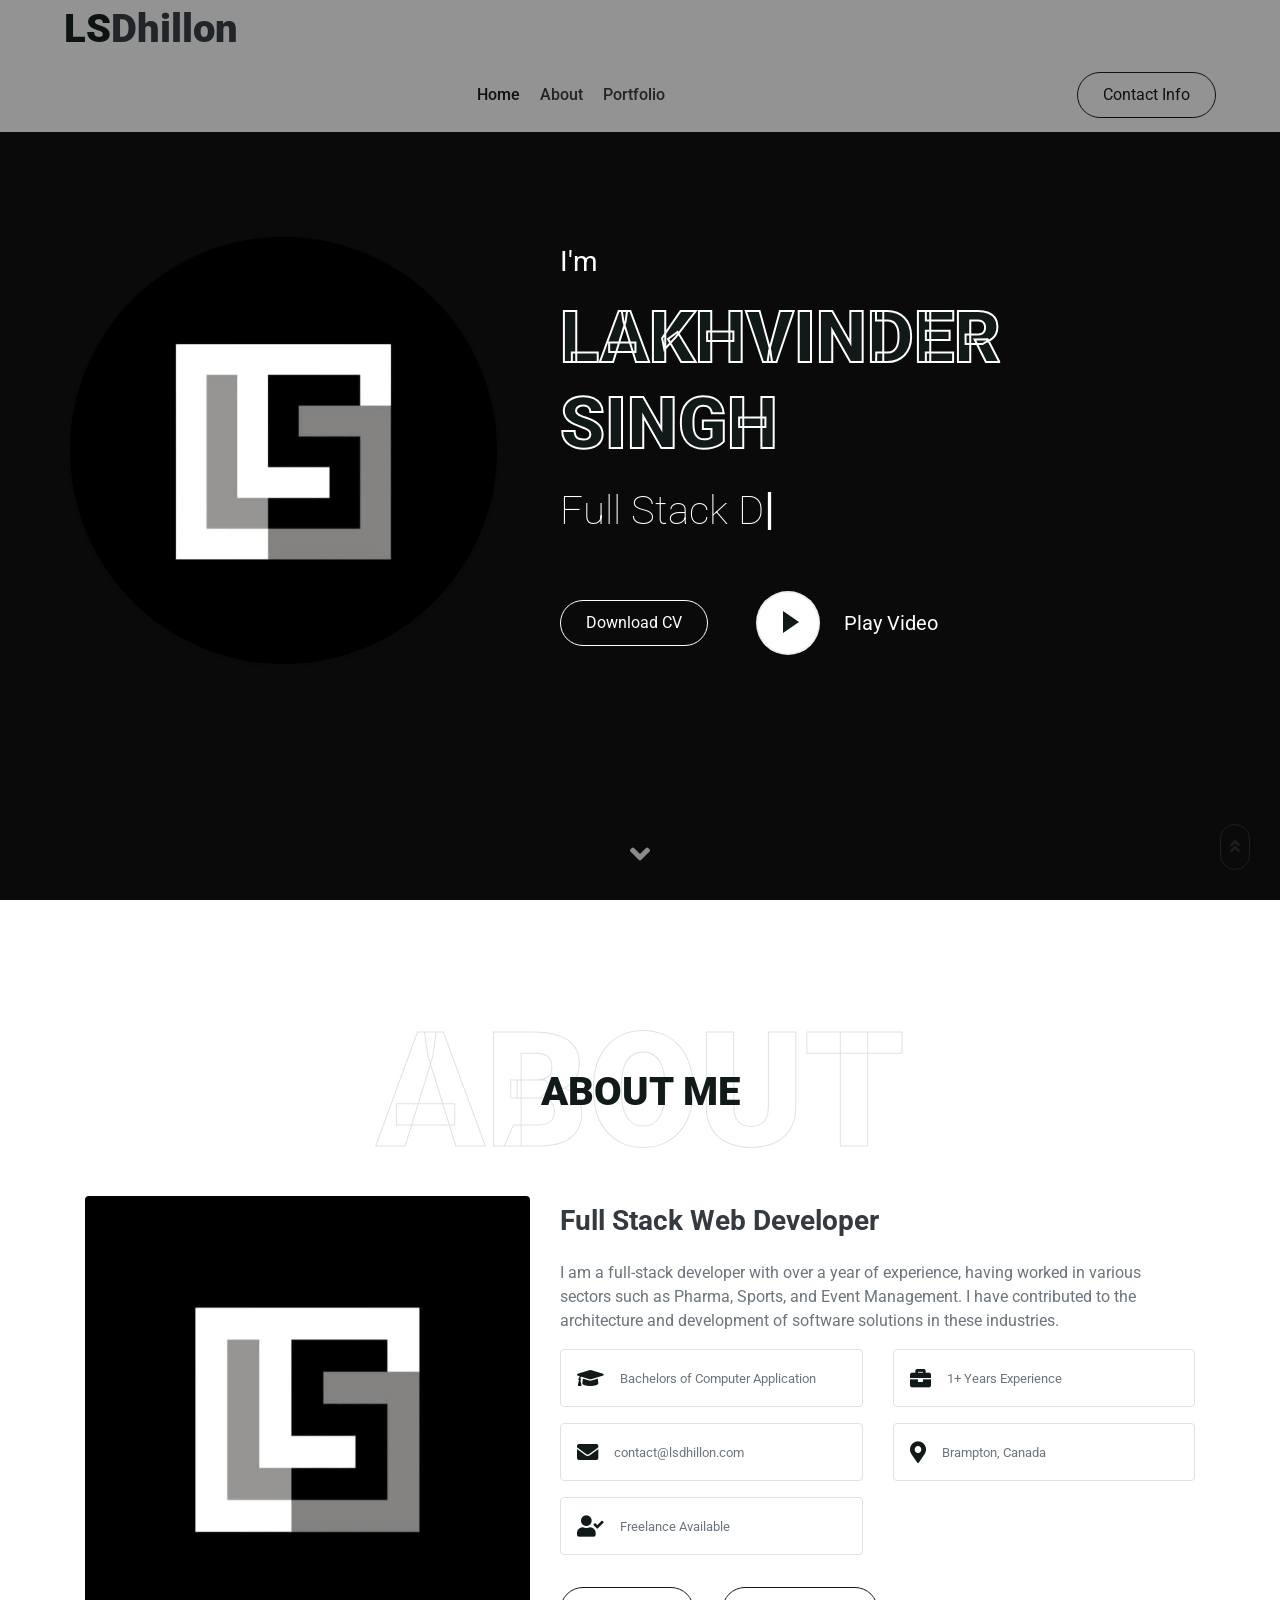
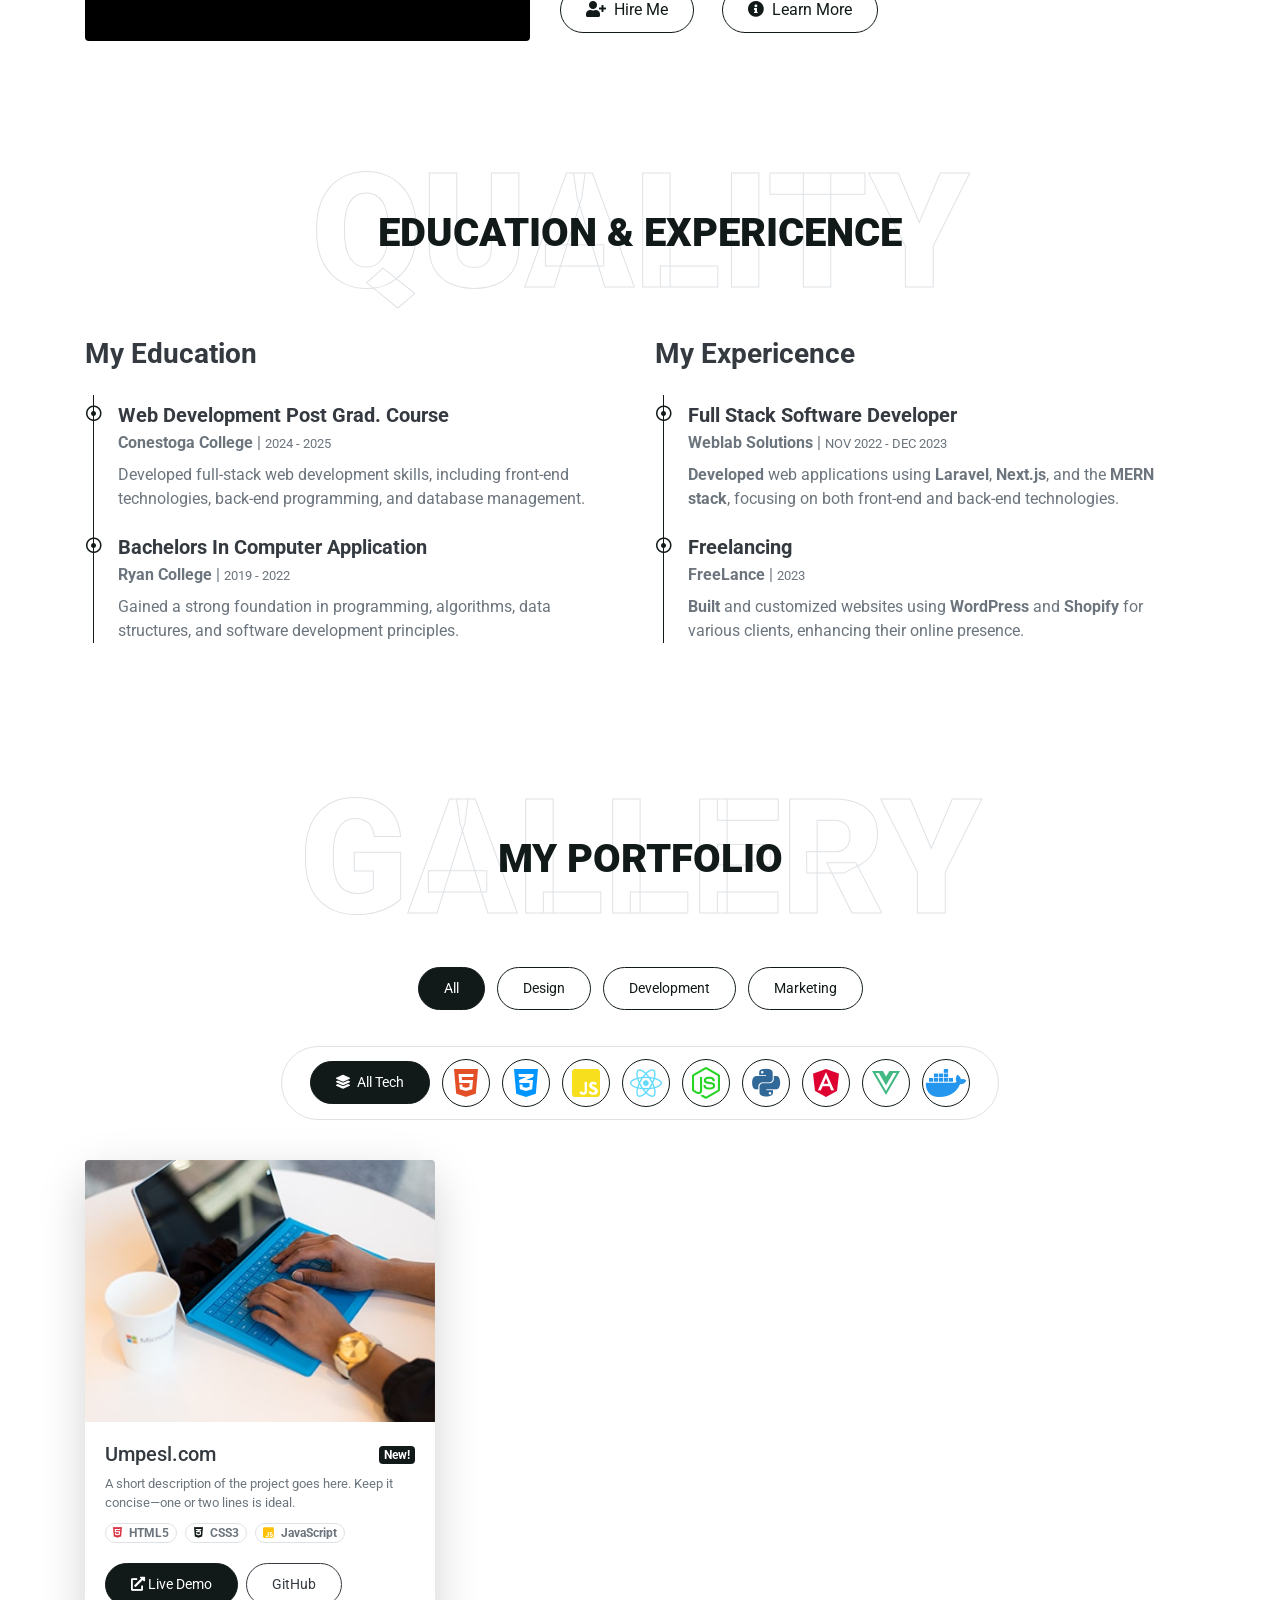
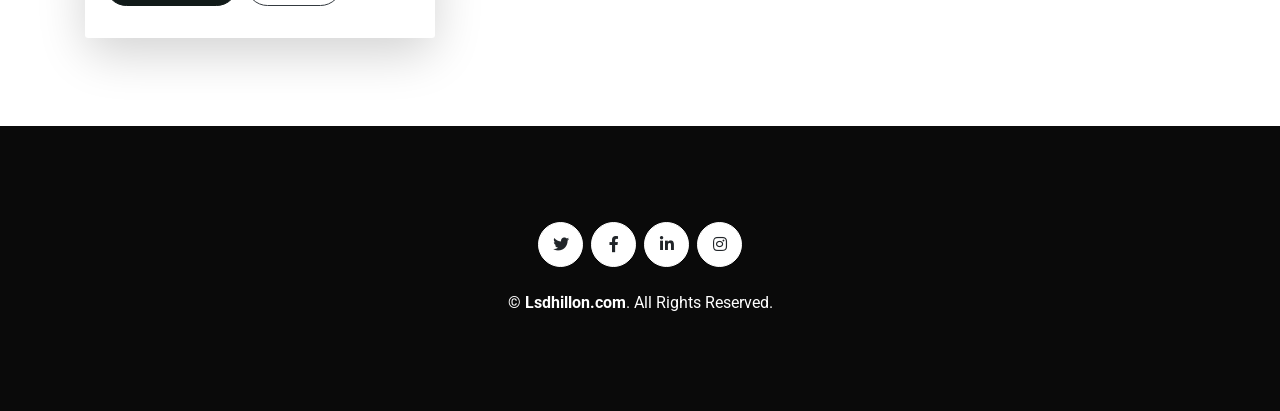
==== index.html @ 21f4d54d "Added the projects section" ====
<!DOCTYPE html>
<html lang="en">

<head>
	<meta charset="utf-8">
	<title>Lakhvinder Singh - Full Stack Software Developer</title>
	<meta content="width=device-width, initial-scale=1.0" name="viewport">
	<meta content="Free HTML Templates" name="keywords">
	<meta content="Free HTML Templates" name="description">

	<!-- Favicon -->
	<link href="img/favicon.ico" rel="icon">

	<!-- Google Web Fonts -->
	<link rel="preconnect" href="https://fonts.gstatic.com">
	<link href="https://fonts.googleapis.com/css2?family=Roboto:wght@300;400;500;700;900&display=swap" rel="stylesheet">

	<!-- Font Awesome -->
	<link href="https://cdnjs.cloudflare.com/ajax/libs/font-awesome/5.10.0/css/all.min.css" rel="stylesheet">

	<!-- Libraries Stylesheet -->
	<link href="lib/owlcarousel/assets/owl.carousel.min.css" rel="stylesheet">
	<link href="lib/lightbox/css/lightbox.min.css" rel="stylesheet">

	<!-- Customized Bootstrap Stylesheet -->
	<link href="css/style.css" rel="stylesheet">
</head>

<body data-spy="scroll" data-target=".navbar" data-offset="51">
	<!-- Navbar Start -->
	<nav class="navbar-home fixed-top shadow-sm navbar-expand-lg bg-light navbar-light py-3 py-lg-0 px-lg-5">
		<a href="index.html" class="navbar-brand ml-lg-3">
			<h1 class="m-0 display-5"><span class="text-primary">LS</span>Dhillon</h1>
		</a>
		<button type="button" class="navbar-toggler" data-toggle="collapse" data-target="#navbarCollapse">
			<span class="navbar-toggler-icon"></span>
		</button>
		<div class="collapse navbar-collapse px-lg-3" id="navbarCollapse">
			<div class="navbar-nav m-auto py-0">
				<a href="#home" class="nav-item nav-link active">Home</a>
				<a href="#about" class="nav-item nav-link">About</a>
				<!-- <a href="#qualification" class="nav-item nav-link">Quality</a> -->
				<!-- <a href="#skill" class="nav-item nav-link">Skill</a> -->
				<!-- <a href="#service" class="nav-item nav-link">Service</a> -->
				<a href="#portfolio" class="nav-item nav-link">Portfolio</a>
				<!-- <a href="#testimonial" class="nav-item nav-link">Review</a> -->
				<!-- <a href="#blog" class="nav-item nav-link">Blog</a> -->
				<!-- <a href="#contact" class="nav-item nav-link">Contact</a> -->
			</div>
			<a href="#about" class="btn btn-outline-primary d-none d-lg-block">Contact Info</a>
		</div>
	</nav>
	<!-- Navbar End -->


	<!-- Video Modal Start -->
	<div class="modal fade" id="videoModal" tabindex="-1" role="dialog" aria-labelledby="exampleModalLabel"
		aria-hidden="true">
		<div class="modal-dialog" role="document">
			<div class="modal-content">
				<div class="modal-body">
					<button type="button" class="close" data-dismiss="modal" aria-label="Close">
						<span aria-hidden="true">&times;</span>
					</button>
					<!-- 16:9 aspect ratio -->
					<div class="embed-responsive embed-responsive-16by9">
						<iframe class="embed-responsive-item" src="" id="video" allowscriptaccess="always"
							allow="autoplay"></iframe>
					</div>
				</div>
			</div>
		</div>
	</div>
	<!-- Video Modal End -->


	<!-- Header Start -->
	<div class="container-fluid bg-primary d-flex align-items-center mb-5 py-5" id="home" style="min-height: 100vh;">
		<div class="container">
			<div class="row align-items-center">
				<div class="col-lg-5 px-5 pl-lg-0 pb-5 pb-lg-0">
					<img class="img-fluid w-100 rounded-circle shadow-sm" src="img/profile.jpg" alt="">
				</div>
				<div class="col-lg-7 text-center text-lg-left">
					<h3 class="text-white font-weight-normal mb-3">I'm</h3>
					<h1 class="display-3 text-uppercase text-primary mb-2" style="-webkit-text-stroke: 2px #ffffff;">Lakhvinder
						Singh</h1>
					<h1 class="typed-text-output d-inline font-weight-lighter text-white"></h1>
					<div class="typed-text d-none">Full Stack Developer, Web Developer, Front End Developer, MERN Stack Developer,
						WordPress Developer</div>
					<div class="d-flex align-items-center justify-content-center justify-content-lg-start pt-5">
						<a target="_blank" href="./assets/Lakhvinder_singh_resume.pdf" class="btn btn-outline-light mr-5">Download
							CV</a>
						<button type="button" class="btn-play" data-toggle="modal"
							data-src="https://www.youtube.com/embed/DWRcNpR6Kdc" data-target="#videoModal">
							<span></span>
						</button>
						<h5 class="font-weight-normal text-white m-0 ml-4 d-none d-sm-block">Play Video</h5>
					</div>
				</div>
			</div>
		</div>
	</div>
	<!-- Header End -->


	<!-- About Start -->
	<div class="container-fluid py-5" id="about">
		<div class="container">
			<div class="position-relative d-flex align-items-center justify-content-center">
				<h1 class="display-1 text-uppercase text-white" style="-webkit-text-stroke: 1px #dee2e6;">About</h1>
				<h1 class="position-absolute text-uppercase text-primary">About Me</h1>
			</div>
			<div class="row align-items-center">
				<div class="col-lg-5 pb-4 pb-lg-0">
					<img class="img-fluid rounded w-100" src="img/profile.jpg" alt="">
				</div>
				<div class="col-lg-7">
					<h3 class="mb-4">Full Stack Web Developer</h3>
					<p>I am a full-stack developer with over a year of experience, having worked in various sectors such as
						Pharma, Sports, and Event Management. I have contributed to the architecture and development of software
						solutions in these industries. </p>
					<div class="row mb-3">
						<div class="col-md-6 mb-3">
							<div class="border rounded p-3 d-flex align-items-center">
								<i class="fas fa-graduation-cap text-primary fa-lg mr-3"></i>
								<div><small class="text-secondary">Bachelors of Computer Application</small></div>
							</div>
						</div>
						<div class="col-md-6 mb-3">
							<div class="border rounded p-3 d-flex align-items-center">
								<i class="fas fa-briefcase text-primary fa-lg mr-3"></i>
								<div><small class="text-secondary">1+ Years Experience</small></div>
							</div>
						</div>
						<div class="col-md-6 mb-3">
							<div class="border rounded p-3 d-flex align-items-center">
								<i class="fas fa-envelope text-primary fa-lg mr-3"></i>
								<div><small class="text-secondary">contact@lsdhillon.com</small></div>
							</div>
						</div>
						<div class="col-md-6 mb-3">
							<div class="border rounded p-3 d-flex align-items-center">
								<i class="fas fa-map-marker-alt text-primary fa-lg mr-3"></i>
								<div><small class="text-secondary">Brampton, Canada</small></div>
							</div>
						</div>
						<div class="col-md-6 mb-3">
							<div class="border rounded p-3 d-flex align-items-center">
								<i class="fas fa-user-check text-primary fa-lg mr-3"></i>
								<div><small class="text-secondary">Freelance Available</small></div>
							</div>
						</div>
					</div>
					<a href="" class="btn btn-outline-primary mr-4"><i class="fas fa-user-plus mr-2"></i>Hire Me</a>
					<a href="" class="btn btn-outline-primary"><i class="fas fa-info-circle mr-2"></i>Learn More</a>

				</div>
			</div>
		</div>
	</div>
	<!-- About End -->


	<!-- Qualification Start -->
	<div class="container-fluid py-5" id="qualification">
		<div class="container">
			<div class="position-relative d-flex align-items-center justify-content-center">
				<h1 class="display-1 text-uppercase text-white" style="-webkit-text-stroke: 1px #dee2e6;">Quality</h1>
				<h1 class="position-absolute text-uppercase text-primary">Education & Expericence</h1>
			</div>
			<div class="row align-items-center">
				<div class="col-lg-6">
					<h3 class="mb-4">My Education</h3>
					<div class="border-left border-primary pt-2 pl-4 ml-2">
						<div class="position-relative mb-4">
							<i class="far fa-dot-circle text-primary position-absolute" style="top: 2px; left: -32px;"></i>
							<h5 class="font-weight-bold mb-1">Web Development Post Grad. Course</h5>
							<p class="mb-2"><strong>Conestoga College</strong> | <small>2024 - 2025</small></p>
							<p>Developed full-stack web development skills, including front-end technologies, back-end programming,
								and database management.</p>
						</div>
						<div class="position-relative mb-4">
							<i class="far fa-dot-circle text-primary position-absolute" style="top: 2px; left: -32px;"></i>
							<h5 class="font-weight-bold mb-1">Bachelors In Computer Application</h5>
							<p class="mb-2"><strong>Ryan College</strong> | <small>2019 - 2022</small></p>
							<p>Gained a strong foundation in programming, algorithms, data structures, and software development
								principles.</p>
						</div>
					</div>

				</div>
				<div class="col-lg-6">
					<h3 class="mb-4">My Expericence</h3>
					<div class="border-left border-primary pt-2 pl-4 ml-2">
						<div class="position-relative mb-4">
							<i class="far fa-dot-circle text-primary position-absolute" style="top: 2px; left: -32px;"></i>
							<h5 class="font-weight-bold mb-1">Full Stack Software Developer</h5>
							<p class="mb-2"><strong>Weblab Solutions</strong> | <small>NOV 2022 - DEC 2023</small></p>
							<p><strong>Developed</strong> web applications using <strong>Laravel</strong>, <strong>Next.js</strong>,
								and the <strong>MERN stack</strong>, focusing on both front-end and back-end technologies.</p>
						</div>
						<div class="position-relative mb-4">
							<i class="far fa-dot-circle text-primary position-absolute" style="top: 2px; left: -32px;"></i>
							<h5 class="font-weight-bold mb-1">Freelancing</h5>
							<p class="mb-2"><strong>FreeLance</strong> | <small>2023</small></p>
							<p><strong>Built</strong> and customized websites using <strong>WordPress</strong> and
								<strong>Shopify</strong> for various clients, enhancing their online presence.
							</p>
						</div>
					</div>

				</div>
			</div>
		</div>
	</div>
	<!-- Qualification End -->


	<!-- Skill Start -->
	<!-- <div class="container-fluid py-5" id="skill">
        <div class="container">
            <div class="position-relative d-flex align-items-center justify-content-center">
                <h1 class="display-1 text-uppercase text-white" style="-webkit-text-stroke: 1px #dee2e6;">Skills</h1>
                <h1 class="position-absolute text-uppercase text-primary">My Skills</h1>
            </div>
            <div class="row align-items-center">
                <div class="col-md-6">
                    <div class="skill mb-4">
                        <div class="d-flex justify-content-between">
                            <h6 class="font-weight-bold">HTML</h6>
                            <h6 class="font-weight-bold">95%</h6>
                        </div>
                        <div class="progress">
                            <div class="progress-bar bg-primary" role="progressbar" aria-valuenow="95" aria-valuemin="0" aria-valuemax="100"></div>
                        </div>
                    </div>
                    <div class="skill mb-4">
                        <div class="d-flex justify-content-between">
                            <h6 class="font-weight-bold">CSS</h6>
                            <h6 class="font-weight-bold">85%</h6>
                        </div>
                        <div class="progress">
                            <div class="progress-bar bg-warning" role="progressbar" aria-valuenow="85" aria-valuemin="0" aria-valuemax="100"></div>
                        </div>
                    </div>
                    <div class="skill mb-4">
                        <div class="d-flex justify-content-between">
                            <h6 class="font-weight-bold">PHP</h6>
                            <h6 class="font-weight-bold">90%</h6>
                        </div>
                        <div class="progress">
                            <div class="progress-bar bg-danger" role="progressbar" aria-valuenow="90" aria-valuemin="0" aria-valuemax="100"></div>
                        </div>
                    </div>
                </div>
                <div class="col-md-6">
                    <div class="skill mb-4">
                        <div class="d-flex justify-content-between">
                            <h6 class="font-weight-bold">Javascript</h6>
                            <h6 class="font-weight-bold">90%</h6>
                        </div>
                        <div class="progress">
                            <div class="progress-bar bg-danger" role="progressbar" aria-valuenow="90" aria-valuemin="0" aria-valuemax="100"></div>
                        </div>
                    </div>
                    <div class="skill mb-4">
                        <div class="d-flex justify-content-between">
                            <h6 class="font-weight-bold">Angular JS</h6>
                            <h6 class="font-weight-bold">95%</h6>
                        </div>
                        <div class="progress">
                            <div class="progress-bar bg-dark" role="progressbar" aria-valuenow="95" aria-valuemin="0" aria-valuemax="100"></div>
                        </div>
                    </div>
                    <div class="skill mb-4">
                        <div class="d-flex justify-content-between">
                            <h6 class="font-weight-bold">Wordpress</h6>
                            <h6 class="font-weight-bold">85%</h6>
                        </div>
                        <div class="progress">
                            <div class="progress-bar bg-info" role="progressbar" aria-valuenow="85" aria-valuemin="0" aria-valuemax="100"></div>
                        </div>
                    </div>
                </div>
            </div>
        </div>
    </div> -->
	<!-- Skill End -->


	<!-- Services Start -->
	<!-- <div class="container-fluid pt-5" id="service">
        <div class="container">
            <div class="position-relative d-flex align-items-center justify-content-center">
                <h1 class="display-1 text-uppercase text-white" style="-webkit-text-stroke: 1px #dee2e6;">Service</h1>
                <h1 class="position-absolute text-uppercase text-primary">My Services</h1>
            </div>
            <div class="row pb-3">
                <div class="col-lg-4 col-md-6 text-center mb-5">
                    <div class="d-flex align-items-center justify-content-center mb-4">
                        <i class="fa fa-2x fa-laptop service-icon bg-primary text-white mr-3"></i>
                        <h4 class="font-weight-bold m-0">Web Design</h4>
                    </div>
                    <p>Justo sit justo eos amet tempor amet clita amet ipsum eos elitr. Amet lorem lorem lorem est amet labore eirmod erat clita</p>
                    <a class="border-bottom border-primary text-decoration-none" href="">Read More</a>
                </div>
                <div class="col-lg-4 col-md-6 text-center mb-5">
                    <div class="d-flex align-items-center justify-content-center mb-4">
                        <i class="fa fa-2x fa-laptop-code service-icon bg-primary text-white mr-3"></i>
                        <h4 class="font-weight-bold m-0">Web Development</h4>
                    </div>
                    <p>Justo sit justo eos amet tempor amet clita amet ipsum eos elitr. Amet lorem lorem lorem est amet labore eirmod erat clita</p>
                    <a class="border-bottom border-primary text-decoration-none" href="">Read More</a>
                </div>
                <div class="col-lg-4 col-md-6 text-center mb-5">
                    <div class="d-flex align-items-center justify-content-center mb-4">
                        <i class="fab fa-2x fa-android service-icon bg-primary text-white mr-3"></i>
                        <h4 class="font-weight-bold m-0">Apps Design</h4>
                    </div>
                    <p>Justo sit justo eos amet tempor amet clita amet ipsum eos elitr. Amet lorem lorem lorem est amet labore eirmod erat clita</p>
                    <a class="border-bottom border-primary text-decoration-none" href="">Read More</a>
                </div>
                <div class="col-lg-4 col-md-6 text-center mb-5">
                    <div class="d-flex align-items-center justify-content-center mb-4">
                        <i class="fab fa-2x fa-apple service-icon bg-primary text-white mr-3"></i>
                        <h4 class="font-weight-bold m-0">Apps Development</h4>
                    </div>
                    <p>Justo sit justo eos amet tempor amet clita amet ipsum eos elitr. Amet lorem lorem lorem est amet labore eirmod erat clita</p>
                    <a class="border-bottom border-primary text-decoration-none" href="">Read More</a>
                </div>
                <div class="col-lg-4 col-md-6 text-center mb-5">
                    <div class="d-flex align-items-center justify-content-center mb-4">
                        <i class="fa fa-2x fa-search service-icon bg-primary text-white mr-3"></i>
                        <h4 class="font-weight-bold m-0">SEO</h4>
                    </div>
                    <p>Justo sit justo eos amet tempor amet clita amet ipsum eos elitr. Amet lorem lorem lorem est amet labore eirmod erat clita</p>
                    <a class="border-bottom border-primary text-decoration-none" href="">Read More</a>
                </div>
                <div class="col-lg-4 col-md-6 text-center mb-5">
                    <div class="d-flex align-items-center justify-content-center mb-4">
                        <i class="fa fa-2x fa-edit service-icon bg-primary text-white mr-3"></i>
                        <h4 class="font-weight-bold m-0">Content Creating</h4>
                    </div>
                    <p>Justo sit justo eos amet tempor amet clita amet ipsum eos elitr. Amet lorem lorem lorem est amet labore eirmod erat clita</p>
                    <a class="border-bottom border-primary text-decoration-none" href="">Read More</a>
                </div>
            </div>
        </div>
    </div> -->
	<!-- Services End -->


	<!-- Portfolio Start -->
	<div class="container-fluid pt-5 pb-3" id="portfolio">
		<div class="container">
			<div class="position-relative d-flex align-items-center justify-content-center">
				<h1 class="display-1 text-uppercase text-white" style="-webkit-text-stroke: 1px #dee2e6;">Gallery</h1>
				<h1 class="position-absolute text-uppercase text-primary">My Portfolio</h1>
			</div>
			<div class="row">
				<div class="col-12 text-center mb-2">
					<ul class="list-inline mb-4" id="portfolio-flters">
						<li class="btn btn-sm btn-outline-primary m-1 active" data-filter="*">All</li>
						<li class="btn btn-sm btn-outline-primary m-1" data-filter=".first">Design</li>
						<li class="btn btn-sm btn-outline-primary m-1" data-filter=".second">Development</li>
						<li class="btn btn-sm btn-outline-primary m-1" data-filter=".third">Marketing</li>
					</ul>
				</div>

				<div class="col-12 text-center mb-4">
					<ul class="list-inline bg-white border rounded-pill px-4 py-2 d-inline-block" id="tech-flters">
						<!-- All Tech stays as a pill -->
						<li class="btn btn-sm btn-outline-primary rounded-pill m-1 active" data-filter="*">
							<i class="fas fa-layer-group mr-1"></i> All Tech
						</li>

						<!-- HTML5 -->
						<li
							class="btn btn-outline-primary btn-circle rounded-circle d-inline-flex align-items-center justify-content-center p-0 m-1"
							data-filter=".html5">
							<i class="fab fa-html5 fa-2x" style="color:#E34F26;"></i>
						</li>

						<!-- CSS3 -->
						<li
							class="btn btn-outline-primary btn-circle rounded-circle d-inline-flex align-items-center justify-content-center p-0 m-1"
							data-filter=".css3">
							<i class="fab fa-css3-alt fa-2x" style="color:#0095ff;"></i>
						</li>

						<!-- JavaScript -->
						<li
							class="btn btn-outline-primary btn-circle rounded-circle d-inline-flex align-items-center justify-content-center p-0 m-1"
							data-filter=".js">
							<i class="fab fa-js-square fa-2x" style="color:#F7DF1E;"></i>
						</li>

						<!-- React -->
						<li
							class="btn btn-outline-primary btn-circle rounded-circle d-inline-flex align-items-center justify-content-center p-0 m-1"
							data-filter=".react">
							<i class="fab fa-react fa-2x" style="color:#61DAFB;"></i>
						</li>

						<!-- Node.js -->
						<li
							class="btn btn-outline-primary btn-circle rounded-circle d-inline-flex align-items-center justify-content-center p-0 m-1"
							data-filter=".nodejs">
							<i class="fab fa-node-js fa-2x" style="color:#26d426;"></i>
						</li>

						<!-- Python -->
						<li
							class="btn btn-outline-primary btn-circle rounded-circle d-inline-flex align-items-center justify-content-center p-0 m-1"
							data-filter=".python">
							<i class="fab fa-python fa-2x" style="color:#306998;"></i>
						</li>

						<!-- Angular -->
						<li
							class="btn btn-outline-primary btn-circle rounded-circle d-inline-flex align-items-center justify-content-center p-0 m-1"
							data-filter=".angular">
							<i class="fab fa-angular fa-2x" style="color:#DD0031;"></i>
						</li>

						<!-- Vue.js -->
						<li
							class="btn btn-outline-primary btn-circle rounded-circle d-inline-flex align-items-center justify-content-center p-0 m-1"
							data-filter=".vuejs">
							<i class="fab fa-vuejs fa-2x" style="color:#42B883;"></i>
						</li>

						<!-- Docker -->
						<li
							class="btn btn-outline-primary btn-circle rounded-circle d-inline-flex align-items-center justify-content-center p-0 m-1"
							data-filter=".docker">
							<i class="fab fa-docker fa-2x" style="color:#2496ED;"></i>
						</li>
					</ul>
				</div>
			</div>
			<div class="row portfolio-container">
				<!-- No-Results message treated as an isotope item -->
				<div id="no-projects" class="col-12 portfolio-item no-results" style="display: none;">
					<div class="text-center py-5">
						<i class="fas fa-folder-open fa-3x mb-3 text-muted"></i>
						<h4 class="text-muted">Oops! No projects found</h4>
					</div>
				</div>

				<div class="col-lg-4 col-md-6 mb-4 portfolio-item first  js css html">
					<div class="card border-0 shadow-lg h-100">
						<!-- Image & zoom‑in overlay -->
						<div class="position-relative">
							<img src="img/portfolio-1.jpg" class="card-img-top img-fluid rounded-top " alt="Project screenshot">

							<!-- Overlay appears on hover -->
							<div class="portfolio-btn rounded-top  d-flex align-items-center justify-content-center">
								<a href="./project-detail.html" data-lightbox="portfolio">
									<i class="fas fa-eye text-white fa-3x"></i>
								</a>
							</div>
						</div>

						<!-- Content -->
						<!-- Content -->
						<div class="card-body pb-0">
							<div class="d-flex flex-wrap justify-content-between">
								<h5 class="card-title mb-2">Umpesl.com</h5>
								<div>
									<span class="badge badge-primary">New!</span>
								</div>
							</div>
							<p class="card-text small text-muted mb-2">
								A short description of the project goes here. Keep it concise—one or two lines is ideal.
							</p>

							<!-- Tech Stack Pills -->
							<div>
								<span class="badge badge-pill badge-light border mr-1 mb-1 text-muted">
									<i class="fab fa-html5 text-danger mr-1"></i> HTML5
								</span>
								<span class="badge badge-pill badge-light border mr-1 mb-1 text-muted">
									<i class="fab fa-css3-alt text-primary mr-1"></i> CSS3
								</span>
								<span class="badge badge-pill badge-light border mr-1 mb-1 text-muted">
									<i class="fab fa-js-square text-warning mr-1"></i> JavaScript
								</span>
							</div>
						</div>


						<!-- Actions -->
						<div class="card-footer bg-white border-0 pt-3 pb-4">
							<div class="d-flex flex-wrap align-items-center">
								<a href="#" target="_blank" rel="noopener" class="btn btn-sm btn-primary mr-2 mb-2"> <i
										class="fas fa-external-link-alt"></i> Live Demo</a>
								<a href="#" target="_blank" rel="noopener" class="btn btn-sm btn-outline-dark mr-2 mb-2">GitHub</a>
							</div>
						</div>
					</div>
				</div>

				<!-- <div class="col-lg-4 col-md-6 mb-4 portfolio-item second css">
					<div class="position-relative overflow-hidden mb-2">
						<img class="img-fluid rounded w-100" src="img/portfolio-2.jpg" alt="">
						<div class="portfolio-btn bg-primary d-flex align-items-center justify-content-center">
							<a href="img/portfolio-2.jpg" data-lightbox="portfolio">
								<i class="fa fa-plus text-white" style="font-size: 60px;"></i>
							</a>
						</div>
					</div>
				</div>
				<div class="col-lg-4 col-md-6 mb-4 portfolio-item third">
					<div class="position-relative overflow-hidden mb-2">
						<img class="img-fluid rounded w-100" src="img/portfolio-3.jpg" alt="">
						<div class="portfolio-btn bg-primary d-flex align-items-center justify-content-center">
							<a href="img/portfolio-3.jpg" data-lightbox="portfolio">
								<i class="fa fa-plus text-white" style="font-size: 60px;"></i>
							</a>
						</div>
					</div>
				</div>
				<div class="col-lg-4 col-md-6 mb-4 portfolio-item first">
					<div class="position-relative overflow-hidden mb-2">
						<img class="img-fluid rounded w-100" src="img/portfolio-4.jpg" alt="">
						<div class="portfolio-btn bg-primary d-flex align-items-center justify-content-center">
							<a href="img/portfolio-4.jpg" data-lightbox="portfolio">
								<i class="fa fa-plus text-white" style="font-size: 60px;"></i>
							</a>
						</div>
					</div>
				</div>
				<div class="col-lg-4 col-md-6 mb-4 portfolio-item second">
					<div class="position-relative overflow-hidden mb-2">
						<img class="img-fluid rounded w-100" src="img/portfolio-5.jpg" alt="">
						<div class="portfolio-btn bg-primary d-flex align-items-center justify-content-center">
							<a href="img/portfolio-5.jpg" data-lightbox="portfolio">
								<i class="fa fa-plus text-white" style="font-size: 60px;"></i>
							</a>
						</div>
					</div>
				</div>
				<div class="col-lg-4 col-md-6 mb-4 portfolio-item third">
					<div class="position-relative overflow-hidden mb-2">
						<img class="img-fluid rounded w-100" src="img/portfolio-6.jpg" alt="">
						<div class="portfolio-btn bg-primary d-flex align-items-center justify-content-center">
							<a href="img/portfolio-6.jpg" data-lightbox="portfolio">
								<i class="fa fa-plus text-white" style="font-size: 60px;"></i>
							</a>
						</div>
					</div>
				</div> -->
			</div>
		</div>
	</div>
	<!-- Portfolio End -->


	<!-- Testimonial Start -->
	<!-- <div class="container-fluid py-5" id="testimonial">
        <div class="container">
            <div class="position-relative d-flex align-items-center justify-content-center">
                <h1 class="display-1 text-uppercase text-white" style="-webkit-text-stroke: 1px #dee2e6;">Review</h1>
                <h1 class="position-absolute text-uppercase text-primary">Clients Say</h1>
            </div>
            <div class="row justify-content-center">
                <div class="col-lg-8">
                    <div class="owl-carousel testimonial-carousel">
                        <div class="text-center">
                            <i class="fa fa-3x fa-quote-left text-primary mb-4"></i>
                            <h4 class="font-weight-light mb-4">Dolor eirmod diam stet kasd sed. Aliqu rebum est eos. Rebum elitr dolore et eos labore, stet justo sed est sed. Diam sed sed dolor stet accusam amet eirmod eos, labore diam clita</h4>
                            <img class="img-fluid rounded-circle mx-auto mb-3" src="img/testimonial-1.jpg" style="width: 80px; height: 80px;">
                            <h5 class="font-weight-bold m-0">Client Name</h5>
                            <span>Profession</span>
                        </div>
                        <div class="text-center">
                            <i class="fa fa-3x fa-quote-left text-primary mb-4"></i>
                            <h4 class="font-weight-light mb-4">Dolor eirmod diam stet kasd sed. Aliqu rebum est eos. Rebum elitr dolore et eos labore, stet justo sed est sed. Diam sed sed dolor stet accusam amet eirmod eos, labore diam clita</h4>
                            <img class="img-fluid rounded-circle mx-auto mb-3" src="img/testimonial-2.jpg" style="width: 80px; height: 80px;">
                            <h5 class="font-weight-bold m-0">Client Name</h5>
                            <span>Profession</span>
                        </div>
                        <div class="text-center">
                            <i class="fa fa-3x fa-quote-left text-primary mb-4"></i>
                            <h4 class="font-weight-light mb-4">Dolor eirmod diam stet kasd sed. Aliqu rebum est eos. Rebum elitr dolore et eos labore, stet justo sed est sed. Diam sed sed dolor stet accusam amet eirmod eos, labore diam clita</h4>
                            <img class="img-fluid rounded-circle mx-auto mb-3" src="img/testimonial-3.jpg" style="width: 80px; height: 80px;">
                            <h5 class="font-weight-bold m-0">Client Name</h5>
                            <span>Profession</span>
                        </div>
                    </div>
                </div>
            </div>
        </div>
    </div> -->
	<!-- Testimonial End -->


	<!-- Blog Start -->
	<!-- <div class="container-fluid pt-5" id="blog">
        <div class="container">
            <div class="position-relative d-flex align-items-center justify-content-center">
                <h1 class="display-1 text-uppercase text-white" style="-webkit-text-stroke: 1px #dee2e6;">Blog</h1>
                <h1 class="position-absolute text-uppercase text-primary">Latest Blog</h1>
            </div>
            <div class="row">
                <div class="col-lg-4 mb-5">
                    <div class="position-relative mb-4">
                        <img class="img-fluid rounded w-100" src="img/blog-1.jpg" alt="">
                        <div class="blog-date">
                            <h4 class="font-weight-bold mb-n1">01</h4>
                            <small class="text-white text-uppercase">Jan</small>
                        </div>
                    </div>
                    <h5 class="font-weight-medium mb-4">Rebum lorem no eos ut ipsum diam tempor sed rebum elitr ipsum</h5>
                    <a class="btn btn-sm btn-outline-primary py-2" href="">Read More</a>
                </div>
                <div class="col-lg-4 mb-5">
                    <div class="position-relative mb-4">
                        <img class="img-fluid rounded w-100" src="img/blog-2.jpg" alt="">
                        <div class="blog-date">
                            <h4 class="font-weight-bold mb-n1">01</h4>
                            <small class="text-white text-uppercase">Jan</small>
                        </div>
                    </div>
                    <h5 class="font-weight-medium mb-4">Rebum lorem no eos ut ipsum diam tempor sed rebum elitr ipsum</h5>
                    <a class="btn btn-sm btn-outline-primary py-2" href="">Read More</a>
                </div>
                <div class="col-lg-4 mb-5">
                    <div class="position-relative mb-4">
                        <img class="img-fluid rounded w-100" src="img/blog-3.jpg" alt="">
                        <div class="blog-date">
                            <h4 class="font-weight-bold mb-n1">01</h4>
                            <small class="text-white text-uppercase">Jan</small>
                        </div>
                    </div>
                    <h5 class="font-weight-medium mb-4">Rebum lorem no eos ut ipsum diam tempor sed rebum elitr ipsum</h5>
                    <a class="btn btn-sm btn-outline-primary py-2" href="">Read More</a>
                </div>
            </div>
        </div>
    </div> -->
	<!-- Blog End -->


	<!-- Contact Start -->
	<!-- <div class="container-fluid py-5" id="contact">
        <div class="container">
            <div class="position-relative d-flex align-items-center justify-content-center">
                <h1 class="display-1 text-uppercase text-white" style="-webkit-text-stroke: 1px #dee2e6;">Contact</h1>
                <h1 class="position-absolute text-uppercase text-primary">Contact Me</h1>
            </div>
            <div class="row justify-content-center">
                <div class="col-lg-8">
                    <div class="contact-form text-center">
                        <div id="success"></div>
                        <form name="sentMessage" id="contactForm" novalidate="novalidate">
                            <div class="form-row">
                                <div class="control-group col-sm-6">
                                    <input type="text" class="form-control p-4" id="name" placeholder="Your Name"
                                        required="required" data-validation-required-message="Please enter your name" />
                                    <p class="help-block text-danger"></p>
                                </div>
                                <div class="control-group col-sm-6">
                                    <input type="email" class="form-control p-4" id="email" placeholder="Your Email"
                                        required="required" data-validation-required-message="Please enter your email" />
                                    <p class="help-block text-danger"></p>
                                </div>
                            </div>
                            <div class="control-group">
                                <input type="text" class="form-control p-4" id="subject" placeholder="Subject"
                                    required="required" data-validation-required-message="Please enter a subject" />
                                <p class="help-block text-danger"></p>
                            </div>
                            <div class="control-group">
                                <textarea class="form-control py-3 px-4" rows="5" id="message" placeholder="Message"
                                    required="required"
                                    data-validation-required-message="Please enter your message"></textarea>
                                <p class="help-block text-danger"></p>
                            </div>
                            <div>
                                <button class="btn btn-outline-primary" type="submit" id="sendMessageButton">Send
                                    Message</button>
                            </div>
                        </form>
                    </div>
                </div>
            </div>
        </div>
    </div> -->
	<!-- Contact End -->


	<!-- Footer Start -->
	<div class="container-fluid bg-primary text-white mt-5 py-5 px-sm-3 px-md-5">
		<div class="container text-center py-5">
			<div class="d-flex justify-content-center mb-4">
				<a class="btn btn-light btn-social mr-2" href="#"><i class="fab fa-twitter"></i></a>
				<a class="btn btn-light btn-social mr-2" href="#"><i class="fab fa-facebook-f"></i></a>
				<a class="btn btn-light btn-social mr-2" href="#"><i class="fab fa-linkedin-in"></i></a>
				<a class="btn btn-light btn-social" href="#"><i class="fab fa-instagram"></i></a>
			</div>
			<!-- <div class="d-flex justify-content-center mb-3">
                <a class="text-white" href="#">Privacy</a>
                <span class="px-3">|</span>
                <a class="text-white" href="#">Terms</a>
                <span class="px-3">|</span>
                <a class="text-white" href="#">FAQs</a>
                <span class="px-3">|</span>
                <a class="text-white" href="#">Help</a>
            </div> -->
			<p class="m-0">&copy; <a class="text-white font-weight-bold" href="/">Lsdhillon.com</a>. All Rights Reserved.
			</p>
		</div>
	</div>
	<!-- Footer End -->

	<!-- Scroll to Bottom -->
	<i class="fa fa-2x fa-angle-down text-white scroll-to-bottom"></i>

	<!-- Back to Top -->
	<a href="#" class="btn btn-outline-dark px-0 back-to-top"><i class="fa fa-angle-double-up"></i></a>


	<!-- JavaScript Libraries -->
	<script src="https://code.jquery.com/jquery-3.4.1.min.js"></script>
	<script src="https://stackpath.bootstrapcdn.com/bootstrap/4.4.1/js/bootstrap.bundle.min.js"></script>
	<script src="lib/typed/typed.min.js"></script>
	<script src="lib/easing/easing.min.js"></script>
	<script src="lib/waypoints/waypoints.min.js"></script>
	<script src="lib/owlcarousel/owl.carousel.min.js"></script>
	<script src="lib/isotope/isotope.pkgd.min.js"></script>
	<script src="lib/lightbox/js/lightbox.min.js"></script>

	<!-- Contact Javascript File -->
	<script src="mail/jqBootstrapValidation.min.js"></script>
	<script src="mail/contact.js"></script>

	<!-- Template Javascript -->
	<script src="js/main.js"></script>
</body>

</html>
---- css/style.css ----
@charset "UTF-8";
/******* Bootstrap Theming ********/
/*!
 * Bootstrap v4.5.3 (https://getbootstrap.com/)
 * Copyright 2011-2020 The Bootstrap Authors
 * Copyright 2011-2020 Twitter, Inc.
 * Licensed under MIT (https://github.com/twbs/bootstrap/blob/main/LICENSE)
 */
:root {
  --blue: #007bff;
  --indigo: #6610f2;
  --purple: #6f42c1;
  --pink: #e83e8c;
  --red: #dc3545;
  --orange: #fd7e14;
  --yellow: #ffc107;
  --green: #28a745;
  --teal: #20c997;
  --cyan: #17a2b8;
  --white: #fff;
  --gray: #6c757d;
  --gray-dark: #343a40;
  --primary: #111a19;
  --secondary: #6c757d;
  --success: #28a745;
  --info: #17a2b8;
  --warning: #ffc107;
  --danger: #dc3545;
  --light: #ffffff;
  --dark: #343a40;
  --breakpoint-xs: 0;
  --breakpoint-sm: 576px;
  --breakpoint-md: 768px;
  --breakpoint-lg: 992px;
  --breakpoint-xl: 1200px;
  --font-family-sans-serif: "Roboto", sans-serif;
  --font-family-monospace: SFMono-Regular, Menlo, Monaco, Consolas, "Liberation Mono", "Courier New", monospace;
}

*,
*::before,
*::after {
  box-sizing: border-box;
}

html {
  font-family: sans-serif;
  line-height: 1.15;
  -webkit-text-size-adjust: 100%;
  -webkit-tap-highlight-color: rgba(0, 0, 0, 0);
}

article, aside, figcaption, figure, footer, header, hgroup, main, nav, section {
  display: block;
}

body {
  margin: 0;
  font-family: "Roboto", sans-serif;
  font-size: 1rem;
  font-weight: 400;
  line-height: 1.5;
  color: #6c757d;
  text-align: left;
  background-color: #ffffff;
}

[tabindex="-1"]:focus:not(:focus-visible) {
  outline: 0 !important;
}

hr {
  box-sizing: content-box;
  height: 0;
  overflow: visible;
}

h1, h2, h3, h4, h5, h6 {
  margin-top: 0;
  margin-bottom: 0.5rem;
}

p {
  margin-top: 0;
  margin-bottom: 1rem;
}

abbr[title],
abbr[data-original-title] {
  text-decoration: underline;
  -webkit-text-decoration: underline dotted;
          text-decoration: underline dotted;
  cursor: help;
  border-bottom: 0;
  -webkit-text-decoration-skip-ink: none;
          text-decoration-skip-ink: none;
}

address {
  margin-bottom: 1rem;
  font-style: normal;
  line-height: inherit;
}

ol,
ul,
dl {
  margin-top: 0;
  margin-bottom: 1rem;
}

ol ol,
ul ul,
ol ul,
ul ol {
  margin-bottom: 0;
}

dt {
  font-weight: 700;
}

dd {
  margin-bottom: 0.5rem;
  margin-left: 0;
}

blockquote {
  margin: 0 0 1rem;
}

b,
strong {
  font-weight: bolder;
}

small {
  font-size: 80%;
}

sub,
sup {
  position: relative;
  font-size: 75%;
  line-height: 0;
  vertical-align: baseline;
}

sub {
  bottom: -0.25em;
}

sup {
  top: -0.5em;
}

a {
  color: #111a19;
  text-decoration: none;
  background-color: transparent;
}
a:hover {
  color: black;
  text-decoration: underline;
}

a:not([href]):not([class]) {
  color: inherit;
  text-decoration: none;
}
a:not([href]):not([class]):hover {
  color: inherit;
  text-decoration: none;
}

pre,
code,
kbd,
samp {
  font-family: SFMono-Regular, Menlo, Monaco, Consolas, "Liberation Mono", "Courier New", monospace;
  font-size: 1em;
}

pre {
  margin-top: 0;
  margin-bottom: 1rem;
  overflow: auto;
  -ms-overflow-style: scrollbar;
}

figure {
  margin: 0 0 1rem;
}

img {
  vertical-align: middle;
  border-style: none;
}

svg {
  overflow: hidden;
  vertical-align: middle;
}

table {
  border-collapse: collapse;
}

caption {
  padding-top: 0.75rem;
  padding-bottom: 0.75rem;
  color: #6c757d;
  text-align: left;
  caption-side: bottom;
}

th {
  text-align: inherit;
  text-align: -webkit-match-parent;
}

label {
  display: inline-block;
  margin-bottom: 0.5rem;
}

button {
  border-radius: 0;
}

button:focus {
  outline: 1px dotted;
  outline: 5px auto -webkit-focus-ring-color;
}

input,
button,
select,
optgroup,
textarea {
  margin: 0;
  font-family: inherit;
  font-size: inherit;
  line-height: inherit;
}

button,
input {
  overflow: visible;
}

button,
select {
  text-transform: none;
}

[role=button] {
  cursor: pointer;
}

select {
  word-wrap: normal;
}

button,
[type=button],
[type=reset],
[type=submit] {
  -webkit-appearance: button;
}

button:not(:disabled),
[type=button]:not(:disabled),
[type=reset]:not(:disabled),
[type=submit]:not(:disabled) {
  cursor: pointer;
}

button::-moz-focus-inner,
[type=button]::-moz-focus-inner,
[type=reset]::-moz-focus-inner,
[type=submit]::-moz-focus-inner {
  padding: 0;
  border-style: none;
}

input[type=radio],
input[type=checkbox] {
  box-sizing: border-box;
  padding: 0;
}

textarea {
  overflow: auto;
  resize: vertical;
}

fieldset {
  min-width: 0;
  padding: 0;
  margin: 0;
  border: 0;
}

legend {
  display: block;
  width: 100%;
  max-width: 100%;
  padding: 0;
  margin-bottom: 0.5rem;
  font-size: 1.5rem;
  line-height: inherit;
  color: inherit;
  white-space: normal;
}
@media (max-width: 1200px) {
  legend {
    font-size: calc(1.275rem + 0.3vw);
  }
}

progress {
  vertical-align: baseline;
}

[type=number]::-webkit-inner-spin-button,
[type=number]::-webkit-outer-spin-button {
  height: auto;
}

[type=search] {
  outline-offset: -2px;
  -webkit-appearance: none;
}

[type=search]::-webkit-search-decoration {
  -webkit-appearance: none;
}

::-webkit-file-upload-button {
  font: inherit;
  -webkit-appearance: button;
}

output {
  display: inline-block;
}

summary {
  display: list-item;
  cursor: pointer;
}

template {
  display: none;
}

[hidden] {
  display: none !important;
}

h1, h2, h3, h4, h5, h6,
.h1, .h2, .h3, .h4, .h5, .h6 {
  margin-bottom: 0.5rem;
  font-weight: 500;
  line-height: 1.2;
  color: #343a40;
}

h1, .h1 {
  font-size: 2.5rem;
}
@media (max-width: 1200px) {
  h1, .h1 {
    font-size: calc(1.375rem + 1.5vw);
  }
}

h2, .h2 {
  font-size: 2rem;
}
@media (max-width: 1200px) {
  h2, .h2 {
    font-size: calc(1.325rem + 0.9vw);
  }
}

h3, .h3 {
  font-size: 1.75rem;
}
@media (max-width: 1200px) {
  h3, .h3 {
    font-size: calc(1.3rem + 0.6vw);
  }
}

h4, .h4 {
  font-size: 1.5rem;
}
@media (max-width: 1200px) {
  h4, .h4 {
    font-size: calc(1.275rem + 0.3vw);
  }
}

h5, .h5 {
  font-size: 1.25rem;
}

h6, .h6 {
  font-size: 1rem;
}

.lead {
  font-size: 1.25rem;
  font-weight: 300;
}

.display-1 {
  font-size: 10rem;
  font-weight: 300;
  line-height: 1.2;
}
@media (max-width: 1200px) {
  .display-1 {
    font-size: calc(2.125rem + 10.5vw);
  }
}

.display-2 {
  font-size: 5.5rem;
  font-weight: 300;
  line-height: 1.2;
}
@media (max-width: 1200px) {
  .display-2 {
    font-size: calc(1.675rem + 5.1vw);
  }
}

.display-3 {
  font-size: 4.5rem;
  font-weight: 300;
  line-height: 1.2;
}
@media (max-width: 1200px) {
  .display-3 {
    font-size: calc(1.575rem + 3.9vw);
  }
}

.display-4 {
  font-size: 3.5rem;
  font-weight: 300;
  line-height: 1.2;
}
@media (max-width: 1200px) {
  .display-4 {
    font-size: calc(1.475rem + 2.7vw);
  }
}

hr {
  margin-top: 1rem;
  margin-bottom: 1rem;
  border: 0;
  border-top: 1px solid rgba(0, 0, 0, 0.1);
}

small,
.small {
  font-size: 80%;
  font-weight: 400;
}

mark,
.mark {
  padding: 0.2em;
  background-color: #fcf8e3;
}

.list-unstyled {
  padding-left: 0;
  list-style: none;
}

.list-inline {
  padding-left: 0;
  list-style: none;
}

.list-inline-item {
  display: inline-block;
}
.list-inline-item:not(:last-child) {
  margin-right: 0.5rem;
}

.initialism {
  font-size: 90%;
  text-transform: uppercase;
}

.blockquote {
  margin-bottom: 1rem;
  font-size: 1.25rem;
}

.blockquote-footer {
  display: block;
  font-size: 80%;
  color: #6c757d;
}
.blockquote-footer::before {
  content: "— ";
}

.img-fluid {
  max-width: 100%;
  height: auto;
}

.img-thumbnail {
  padding: 0.25rem;
  background-color: #ffffff;
  border: 1px solid #dee2e6;
  border-radius: 0.25rem;
  max-width: 100%;
  height: auto;
}

.figure {
  display: inline-block;
}

.figure-img {
  margin-bottom: 0.5rem;
  line-height: 1;
}

.figure-caption {
  font-size: 90%;
  color: #6c757d;
}

code {
  font-size: 87.5%;
  color: #e83e8c;
  word-wrap: break-word;
}
a > code {
  color: inherit;
}

kbd {
  padding: 0.2rem 0.4rem;
  font-size: 87.5%;
  color: #fff;
  background-color: #212529;
  border-radius: 0.2rem;
}
kbd kbd {
  padding: 0;
  font-size: 100%;
  font-weight: 700;
}

pre {
  display: block;
  font-size: 87.5%;
  color: #212529;
}
pre code {
  font-size: inherit;
  color: inherit;
  word-break: normal;
}

.pre-scrollable {
  max-height: 340px;
  overflow-y: scroll;
}

.container,
.container-fluid,
.container-xl,
.container-lg,
.container-md,
.container-sm {
  width: 100%;
  padding-right: 15px;
  padding-left: 15px;
  margin-right: auto;
  margin-left: auto;
}

@media (min-width: 576px) {
  .container-sm, .container {
    max-width: 540px;
  }
}
@media (min-width: 768px) {
  .container-md, .container-sm, .container {
    max-width: 720px;
  }
}
@media (min-width: 992px) {
  .container-lg, .container-md, .container-sm, .container {
    max-width: 960px;
  }
}
@media (min-width: 1200px) {
  .container-xl, .container-lg, .container-md, .container-sm, .container {
    max-width: 1140px;
  }
}
.row {
  display: flex;
  flex-wrap: wrap;
  margin-right: -15px;
  margin-left: -15px;
}

.no-gutters {
  margin-right: 0;
  margin-left: 0;
}
.no-gutters > .col,
.no-gutters > [class*=col-] {
  padding-right: 0;
  padding-left: 0;
}

.col-xl,
.col-xl-auto, .col-xl-12, .col-xl-11, .col-xl-10, .col-xl-9, .col-xl-8, .col-xl-7, .col-xl-6, .col-xl-5, .col-xl-4, .col-xl-3, .col-xl-2, .col-xl-1, .col-lg,
.col-lg-auto, .col-lg-12, .col-lg-11, .col-lg-10, .col-lg-9, .col-lg-8, .col-lg-7, .col-lg-6, .col-lg-5, .col-lg-4, .col-lg-3, .col-lg-2, .col-lg-1, .col-md,
.col-md-auto, .col-md-12, .col-md-11, .col-md-10, .col-md-9, .col-md-8, .col-md-7, .col-md-6, .col-md-5, .col-md-4, .col-md-3, .col-md-2, .col-md-1, .col-sm,
.col-sm-auto, .col-sm-12, .col-sm-11, .col-sm-10, .col-sm-9, .col-sm-8, .col-sm-7, .col-sm-6, .col-sm-5, .col-sm-4, .col-sm-3, .col-sm-2, .col-sm-1, .col,
.col-auto, .col-12, .col-11, .col-10, .col-9, .col-8, .col-7, .col-6, .col-5, .col-4, .col-3, .col-2, .col-1 {
  position: relative;
  width: 100%;
  padding-right: 15px;
  padding-left: 15px;
}

.col {
  flex-basis: 0;
  flex-grow: 1;
  max-width: 100%;
}

.row-cols-1 > * {
  flex: 0 0 100%;
  max-width: 100%;
}

.row-cols-2 > * {
  flex: 0 0 50%;
  max-width: 50%;
}

.row-cols-3 > * {
  flex: 0 0 33.3333333333%;
  max-width: 33.3333333333%;
}

.row-cols-4 > * {
  flex: 0 0 25%;
  max-width: 25%;
}

.row-cols-5 > * {
  flex: 0 0 20%;
  max-width: 20%;
}

.row-cols-6 > * {
  flex: 0 0 16.6666666667%;
  max-width: 16.6666666667%;
}

.col-auto {
  flex: 0 0 auto;
  width: auto;
  max-width: 100%;
}

.col-1 {
  flex: 0 0 8.3333333333%;
  max-width: 8.3333333333%;
}

.col-2 {
  flex: 0 0 16.6666666667%;
  max-width: 16.6666666667%;
}

.col-3 {
  flex: 0 0 25%;
  max-width: 25%;
}

.col-4 {
  flex: 0 0 33.3333333333%;
  max-width: 33.3333333333%;
}

.col-5 {
  flex: 0 0 41.6666666667%;
  max-width: 41.6666666667%;
}

.col-6 {
  flex: 0 0 50%;
  max-width: 50%;
}

.col-7 {
  flex: 0 0 58.3333333333%;
  max-width: 58.3333333333%;
}

.col-8 {
  flex: 0 0 66.6666666667%;
  max-width: 66.6666666667%;
}

.col-9 {
  flex: 0 0 75%;
  max-width: 75%;
}

.col-10 {
  flex: 0 0 83.3333333333%;
  max-width: 83.3333333333%;
}

.col-11 {
  flex: 0 0 91.6666666667%;
  max-width: 91.6666666667%;
}

.col-12 {
  flex: 0 0 100%;
  max-width: 100%;
}

.order-first {
  order: -1;
}

.order-last {
  order: 13;
}

.order-0 {
  order: 0;
}

.order-1 {
  order: 1;
}

.order-2 {
  order: 2;
}

.order-3 {
  order: 3;
}

.order-4 {
  order: 4;
}

.order-5 {
  order: 5;
}

.order-6 {
  order: 6;
}

.order-7 {
  order: 7;
}

.order-8 {
  order: 8;
}

.order-9 {
  order: 9;
}

.order-10 {
  order: 10;
}

.order-11 {
  order: 11;
}

.order-12 {
  order: 12;
}

.offset-1 {
  margin-left: 8.3333333333%;
}

.offset-2 {
  margin-left: 16.6666666667%;
}

.offset-3 {
  margin-left: 25%;
}

.offset-4 {
  margin-left: 33.3333333333%;
}

.offset-5 {
  margin-left: 41.6666666667%;
}

.offset-6 {
  margin-left: 50%;
}

.offset-7 {
  margin-left: 58.3333333333%;
}

.offset-8 {
  margin-left: 66.6666666667%;
}

.offset-9 {
  margin-left: 75%;
}

.offset-10 {
  margin-left: 83.3333333333%;
}

.offset-11 {
  margin-left: 91.6666666667%;
}

@media (min-width: 576px) {
  .col-sm {
    flex-basis: 0;
    flex-grow: 1;
    max-width: 100%;
  }
  .row-cols-sm-1 > * {
    flex: 0 0 100%;
    max-width: 100%;
  }
  .row-cols-sm-2 > * {
    flex: 0 0 50%;
    max-width: 50%;
  }
  .row-cols-sm-3 > * {
    flex: 0 0 33.3333333333%;
    max-width: 33.3333333333%;
  }
  .row-cols-sm-4 > * {
    flex: 0 0 25%;
    max-width: 25%;
  }
  .row-cols-sm-5 > * {
    flex: 0 0 20%;
    max-width: 20%;
  }
  .row-cols-sm-6 > * {
    flex: 0 0 16.6666666667%;
    max-width: 16.6666666667%;
  }
  .col-sm-auto {
    flex: 0 0 auto;
    width: auto;
    max-width: 100%;
  }
  .col-sm-1 {
    flex: 0 0 8.3333333333%;
    max-width: 8.3333333333%;
  }
  .col-sm-2 {
    flex: 0 0 16.6666666667%;
    max-width: 16.6666666667%;
  }
  .col-sm-3 {
    flex: 0 0 25%;
    max-width: 25%;
  }
  .col-sm-4 {
    flex: 0 0 33.3333333333%;
    max-width: 33.3333333333%;
  }
  .col-sm-5 {
    flex: 0 0 41.6666666667%;
    max-width: 41.6666666667%;
  }
  .col-sm-6 {
    flex: 0 0 50%;
    max-width: 50%;
  }
  .col-sm-7 {
    flex: 0 0 58.3333333333%;
    max-width: 58.3333333333%;
  }
  .col-sm-8 {
    flex: 0 0 66.6666666667%;
    max-width: 66.6666666667%;
  }
  .col-sm-9 {
    flex: 0 0 75%;
    max-width: 75%;
  }
  .col-sm-10 {
    flex: 0 0 83.3333333333%;
    max-width: 83.3333333333%;
  }
  .col-sm-11 {
    flex: 0 0 91.6666666667%;
    max-width: 91.6666666667%;
  }
  .col-sm-12 {
    flex: 0 0 100%;
    max-width: 100%;
  }
  .order-sm-first {
    order: -1;
  }
  .order-sm-last {
    order: 13;
  }
  .order-sm-0 {
    order: 0;
  }
  .order-sm-1 {
    order: 1;
  }
  .order-sm-2 {
    order: 2;
  }
  .order-sm-3 {
    order: 3;
  }
  .order-sm-4 {
    order: 4;
  }
  .order-sm-5 {
    order: 5;
  }
  .order-sm-6 {
    order: 6;
  }
  .order-sm-7 {
    order: 7;
  }
  .order-sm-8 {
    order: 8;
  }
  .order-sm-9 {
    order: 9;
  }
  .order-sm-10 {
    order: 10;
  }
  .order-sm-11 {
    order: 11;
  }
  .order-sm-12 {
    order: 12;
  }
  .offset-sm-0 {
    margin-left: 0;
  }
  .offset-sm-1 {
    margin-left: 8.3333333333%;
  }
  .offset-sm-2 {
    margin-left: 16.6666666667%;
  }
  .offset-sm-3 {
    margin-left: 25%;
  }
  .offset-sm-4 {
    margin-left: 33.3333333333%;
  }
  .offset-sm-5 {
    margin-left: 41.6666666667%;
  }
  .offset-sm-6 {
    margin-left: 50%;
  }
  .offset-sm-7 {
    margin-left: 58.3333333333%;
  }
  .offset-sm-8 {
    margin-left: 66.6666666667%;
  }
  .offset-sm-9 {
    margin-left: 75%;
  }
  .offset-sm-10 {
    margin-left: 83.3333333333%;
  }
  .offset-sm-11 {
    margin-left: 91.6666666667%;
  }
}
@media (min-width: 768px) {
  .col-md {
    flex-basis: 0;
    flex-grow: 1;
    max-width: 100%;
  }
  .row-cols-md-1 > * {
    flex: 0 0 100%;
    max-width: 100%;
  }
  .row-cols-md-2 > * {
    flex: 0 0 50%;
    max-width: 50%;
  }
  .row-cols-md-3 > * {
    flex: 0 0 33.3333333333%;
    max-width: 33.3333333333%;
  }
  .row-cols-md-4 > * {
    flex: 0 0 25%;
    max-width: 25%;
  }
  .row-cols-md-5 > * {
    flex: 0 0 20%;
    max-width: 20%;
  }
  .row-cols-md-6 > * {
    flex: 0 0 16.6666666667%;
    max-width: 16.6666666667%;
  }
  .col-md-auto {
    flex: 0 0 auto;
    width: auto;
    max-width: 100%;
  }
  .col-md-1 {
    flex: 0 0 8.3333333333%;
    max-width: 8.3333333333%;
  }
  .col-md-2 {
    flex: 0 0 16.6666666667%;
    max-width: 16.6666666667%;
  }
  .col-md-3 {
    flex: 0 0 25%;
    max-width: 25%;
  }
  .col-md-4 {
    flex: 0 0 33.3333333333%;
    max-width: 33.3333333333%;
  }
  .col-md-5 {
    flex: 0 0 41.6666666667%;
    max-width: 41.6666666667%;
  }
  .col-md-6 {
    flex: 0 0 50%;
    max-width: 50%;
  }
  .col-md-7 {
    flex: 0 0 58.3333333333%;
    max-width: 58.3333333333%;
  }
  .col-md-8 {
    flex: 0 0 66.6666666667%;
    max-width: 66.6666666667%;
  }
  .col-md-9 {
    flex: 0 0 75%;
    max-width: 75%;
  }
  .col-md-10 {
    flex: 0 0 83.3333333333%;
    max-width: 83.3333333333%;
  }
  .col-md-11 {
    flex: 0 0 91.6666666667%;
    max-width: 91.6666666667%;
  }
  .col-md-12 {
    flex: 0 0 100%;
    max-width: 100%;
  }
  .order-md-first {
    order: -1;
  }
  .order-md-last {
    order: 13;
  }
  .order-md-0 {
    order: 0;
  }
  .order-md-1 {
    order: 1;
  }
  .order-md-2 {
    order: 2;
  }
  .order-md-3 {
    order: 3;
  }
  .order-md-4 {
    order: 4;
  }
  .order-md-5 {
    order: 5;
  }
  .order-md-6 {
    order: 6;
  }
  .order-md-7 {
    order: 7;
  }
  .order-md-8 {
    order: 8;
  }
  .order-md-9 {
    order: 9;
  }
  .order-md-10 {
    order: 10;
  }
  .order-md-11 {
    order: 11;
  }
  .order-md-12 {
    order: 12;
  }
  .offset-md-0 {
    margin-left: 0;
  }
  .offset-md-1 {
    margin-left: 8.3333333333%;
  }
  .offset-md-2 {
    margin-left: 16.6666666667%;
  }
  .offset-md-3 {
    margin-left: 25%;
  }
  .offset-md-4 {
    margin-left: 33.3333333333%;
  }
  .offset-md-5 {
    margin-left: 41.6666666667%;
  }
  .offset-md-6 {
    margin-left: 50%;
  }
  .offset-md-7 {
    margin-left: 58.3333333333%;
  }
  .offset-md-8 {
    margin-left: 66.6666666667%;
  }
  .offset-md-9 {
    margin-left: 75%;
  }
  .offset-md-10 {
    margin-left: 83.3333333333%;
  }
  .offset-md-11 {
    margin-left: 91.6666666667%;
  }
}
@media (min-width: 992px) {
  .col-lg {
    flex-basis: 0;
    flex-grow: 1;
    max-width: 100%;
  }
  .row-cols-lg-1 > * {
    flex: 0 0 100%;
    max-width: 100%;
  }
  .row-cols-lg-2 > * {
    flex: 0 0 50%;
    max-width: 50%;
  }
  .row-cols-lg-3 > * {
    flex: 0 0 33.3333333333%;
    max-width: 33.3333333333%;
  }
  .row-cols-lg-4 > * {
    flex: 0 0 25%;
    max-width: 25%;
  }
  .row-cols-lg-5 > * {
    flex: 0 0 20%;
    max-width: 20%;
  }
  .row-cols-lg-6 > * {
    flex: 0 0 16.6666666667%;
    max-width: 16.6666666667%;
  }
  .col-lg-auto {
    flex: 0 0 auto;
    width: auto;
    max-width: 100%;
  }
  .col-lg-1 {
    flex: 0 0 8.3333333333%;
    max-width: 8.3333333333%;
  }
  .col-lg-2 {
    flex: 0 0 16.6666666667%;
    max-width: 16.6666666667%;
  }
  .col-lg-3 {
    flex: 0 0 25%;
    max-width: 25%;
  }
  .col-lg-4 {
    flex: 0 0 33.3333333333%;
    max-width: 33.3333333333%;
  }
  .col-lg-5 {
    flex: 0 0 41.6666666667%;
    max-width: 41.6666666667%;
  }
  .col-lg-6 {
    flex: 0 0 50%;
    max-width: 50%;
  }
  .col-lg-7 {
    flex: 0 0 58.3333333333%;
    max-width: 58.3333333333%;
  }
  .col-lg-8 {
    flex: 0 0 66.6666666667%;
    max-width: 66.6666666667%;
  }
  .col-lg-9 {
    flex: 0 0 75%;
    max-width: 75%;
  }
  .col-lg-10 {
    flex: 0 0 83.3333333333%;
    max-width: 83.3333333333%;
  }
  .col-lg-11 {
    flex: 0 0 91.6666666667%;
    max-width: 91.6666666667%;
  }
  .col-lg-12 {
    flex: 0 0 100%;
    max-width: 100%;
  }
  .order-lg-first {
    order: -1;
  }
  .order-lg-last {
    order: 13;
  }
  .order-lg-0 {
    order: 0;
  }
  .order-lg-1 {
    order: 1;
  }
  .order-lg-2 {
    order: 2;
  }
  .order-lg-3 {
    order: 3;
  }
  .order-lg-4 {
    order: 4;
  }
  .order-lg-5 {
    order: 5;
  }
  .order-lg-6 {
    order: 6;
  }
  .order-lg-7 {
    order: 7;
  }
  .order-lg-8 {
    order: 8;
  }
  .order-lg-9 {
    order: 9;
  }
  .order-lg-10 {
    order: 10;
  }
  .order-lg-11 {
    order: 11;
  }
  .order-lg-12 {
    order: 12;
  }
  .offset-lg-0 {
    margin-left: 0;
  }
  .offset-lg-1 {
    margin-left: 8.3333333333%;
  }
  .offset-lg-2 {
    margin-left: 16.6666666667%;
  }
  .offset-lg-3 {
    margin-left: 25%;
  }
  .offset-lg-4 {
    margin-left: 33.3333333333%;
  }
  .offset-lg-5 {
    margin-left: 41.6666666667%;
  }
  .offset-lg-6 {
    margin-left: 50%;
  }
  .offset-lg-7 {
    margin-left: 58.3333333333%;
  }
  .offset-lg-8 {
    margin-left: 66.6666666667%;
  }
  .offset-lg-9 {
    margin-left: 75%;
  }
  .offset-lg-10 {
    margin-left: 83.3333333333%;
  }
  .offset-lg-11 {
    margin-left: 91.6666666667%;
  }
}
@media (min-width: 1200px) {
  .col-xl {
    flex-basis: 0;
    flex-grow: 1;
    max-width: 100%;
  }
  .row-cols-xl-1 > * {
    flex: 0 0 100%;
    max-width: 100%;
  }
  .row-cols-xl-2 > * {
    flex: 0 0 50%;
    max-width: 50%;
  }
  .row-cols-xl-3 > * {
    flex: 0 0 33.3333333333%;
    max-width: 33.3333333333%;
  }
  .row-cols-xl-4 > * {
    flex: 0 0 25%;
    max-width: 25%;
  }
  .row-cols-xl-5 > * {
    flex: 0 0 20%;
    max-width: 20%;
  }
  .row-cols-xl-6 > * {
    flex: 0 0 16.6666666667%;
    max-width: 16.6666666667%;
  }
  .col-xl-auto {
    flex: 0 0 auto;
    width: auto;
    max-width: 100%;
  }
  .col-xl-1 {
    flex: 0 0 8.3333333333%;
    max-width: 8.3333333333%;
  }
  .col-xl-2 {
    flex: 0 0 16.6666666667%;
    max-width: 16.6666666667%;
  }
  .col-xl-3 {
    flex: 0 0 25%;
    max-width: 25%;
  }
  .col-xl-4 {
    flex: 0 0 33.3333333333%;
    max-width: 33.3333333333%;
  }
  .col-xl-5 {
    flex: 0 0 41.6666666667%;
    max-width: 41.6666666667%;
  }
  .col-xl-6 {
    flex: 0 0 50%;
    max-width: 50%;
  }
  .col-xl-7 {
    flex: 0 0 58.3333333333%;
    max-width: 58.3333333333%;
  }
  .col-xl-8 {
    flex: 0 0 66.6666666667%;
    max-width: 66.6666666667%;
  }
  .col-xl-9 {
    flex: 0 0 75%;
    max-width: 75%;
  }
  .col-xl-10 {
    flex: 0 0 83.3333333333%;
    max-width: 83.3333333333%;
  }
  .col-xl-11 {
    flex: 0 0 91.6666666667%;
    max-width: 91.6666666667%;
  }
  .col-xl-12 {
    flex: 0 0 100%;
    max-width: 100%;
  }
  .order-xl-first {
    order: -1;
  }
  .order-xl-last {
    order: 13;
  }
  .order-xl-0 {
    order: 0;
  }
  .order-xl-1 {
    order: 1;
  }
  .order-xl-2 {
    order: 2;
  }
  .order-xl-3 {
    order: 3;
  }
  .order-xl-4 {
    order: 4;
  }
  .order-xl-5 {
    order: 5;
  }
  .order-xl-6 {
    order: 6;
  }
  .order-xl-7 {
    order: 7;
  }
  .order-xl-8 {
    order: 8;
  }
  .order-xl-9 {
    order: 9;
  }
  .order-xl-10 {
    order: 10;
  }
  .order-xl-11 {
    order: 11;
  }
  .order-xl-12 {
    order: 12;
  }
  .offset-xl-0 {
    margin-left: 0;
  }
  .offset-xl-1 {
    margin-left: 8.3333333333%;
  }
  .offset-xl-2 {
    margin-left: 16.6666666667%;
  }
  .offset-xl-3 {
    margin-left: 25%;
  }
  .offset-xl-4 {
    margin-left: 33.3333333333%;
  }
  .offset-xl-5 {
    margin-left: 41.6666666667%;
  }
  .offset-xl-6 {
    margin-left: 50%;
  }
  .offset-xl-7 {
    margin-left: 58.3333333333%;
  }
  .offset-xl-8 {
    margin-left: 66.6666666667%;
  }
  .offset-xl-9 {
    margin-left: 75%;
  }
  .offset-xl-10 {
    margin-left: 83.3333333333%;
  }
  .offset-xl-11 {
    margin-left: 91.6666666667%;
  }
}
.table {
  width: 100%;
  margin-bottom: 1rem;
  color: #6c757d;
}
.table th,
.table td {
  padding: 0.75rem;
  vertical-align: top;
  border-top: 1px solid #dee2e6;
}
.table thead th {
  vertical-align: bottom;
  border-bottom: 2px solid #dee2e6;
}
.table tbody + tbody {
  border-top: 2px solid #dee2e6;
}

.table-sm th,
.table-sm td {
  padding: 0.3rem;
}

.table-bordered {
  border: 1px solid #dee2e6;
}
.table-bordered th,
.table-bordered td {
  border: 1px solid #dee2e6;
}
.table-bordered thead th,
.table-bordered thead td {
  border-bottom-width: 2px;
}

.table-borderless th,
.table-borderless td,
.table-borderless thead th,
.table-borderless tbody + tbody {
  border: 0;
}

.table-striped tbody tr:nth-of-type(odd) {
  background-color: rgba(0, 0, 0, 0.05);
}

.table-hover tbody tr:hover {
  color: #6c757d;
  background-color: rgba(0, 0, 0, 0.075);
}

.table-primary,
.table-primary > th,
.table-primary > td {
  background-color: #bcbfbf;
}
.table-primary th,
.table-primary td,
.table-primary thead th,
.table-primary tbody + tbody {
  border-color: #838887;
}

.table-hover .table-primary:hover {
  background-color: #afb3b3;
}
.table-hover .table-primary:hover > td,
.table-hover .table-primary:hover > th {
  background-color: #afb3b3;
}

.table-secondary,
.table-secondary > th,
.table-secondary > td {
  background-color: #d6d8db;
}
.table-secondary th,
.table-secondary td,
.table-secondary thead th,
.table-secondary tbody + tbody {
  border-color: #b3b7bb;
}

.table-hover .table-secondary:hover {
  background-color: #c8cbcf;
}
.table-hover .table-secondary:hover > td,
.table-hover .table-secondary:hover > th {
  background-color: #c8cbcf;
}

.table-success,
.table-success > th,
.table-success > td {
  background-color: #c3e6cb;
}
.table-success th,
.table-success td,
.table-success thead th,
.table-success tbody + tbody {
  border-color: #8fd19e;
}

.table-hover .table-success:hover {
  background-color: #b1dfbb;
}
.table-hover .table-success:hover > td,
.table-hover .table-success:hover > th {
  background-color: #b1dfbb;
}

.table-info,
.table-info > th,
.table-info > td {
  background-color: #bee5eb;
}
.table-info th,
.table-info td,
.table-info thead th,
.table-info tbody + tbody {
  border-color: #86cfda;
}

.table-hover .table-info:hover {
  background-color: #abdde5;
}
.table-hover .table-info:hover > td,
.table-hover .table-info:hover > th {
  background-color: #abdde5;
}

.table-warning,
.table-warning > th,
.table-warning > td {
  background-color: #ffeeba;
}
.table-warning th,
.table-warning td,
.table-warning thead th,
.table-warning tbody + tbody {
  border-color: #ffdf7e;
}

.table-hover .table-warning:hover {
  background-color: #ffe8a1;
}
.table-hover .table-warning:hover > td,
.table-hover .table-warning:hover > th {
  background-color: #ffe8a1;
}

.table-danger,
.table-danger > th,
.table-danger > td {
  background-color: #f5c6cb;
}
.table-danger th,
.table-danger td,
.table-danger thead th,
.table-danger tbody + tbody {
  border-color: #ed969e;
}

.table-hover .table-danger:hover {
  background-color: #f1b0b7;
}
.table-hover .table-danger:hover > td,
.table-hover .table-danger:hover > th {
  background-color: #f1b0b7;
}

.table-light,
.table-light > th,
.table-light > td {
  background-color: white;
}
.table-light th,
.table-light td,
.table-light thead th,
.table-light tbody + tbody {
  border-color: white;
}

.table-hover .table-light:hover {
  background-color: #f2f2f2;
}
.table-hover .table-light:hover > td,
.table-hover .table-light:hover > th {
  background-color: #f2f2f2;
}

.table-dark,
.table-dark > th,
.table-dark > td {
  background-color: #c6c8ca;
}
.table-dark th,
.table-dark td,
.table-dark thead th,
.table-dark tbody + tbody {
  border-color: #95999c;
}

.table-hover .table-dark:hover {
  background-color: #b9bbbe;
}
.table-hover .table-dark:hover > td,
.table-hover .table-dark:hover > th {
  background-color: #b9bbbe;
}

.table-active,
.table-active > th,
.table-active > td {
  background-color: rgba(0, 0, 0, 0.075);
}

.table-hover .table-active:hover {
  background-color: rgba(0, 0, 0, 0.075);
}
.table-hover .table-active:hover > td,
.table-hover .table-active:hover > th {
  background-color: rgba(0, 0, 0, 0.075);
}

.table .thead-dark th {
  color: #fff;
  background-color: #343a40;
  border-color: #454d55;
}
.table .thead-light th {
  color: #495057;
  background-color: #e9ecef;
  border-color: #dee2e6;
}

.table-dark {
  color: #fff;
  background-color: #343a40;
}
.table-dark th,
.table-dark td,
.table-dark thead th {
  border-color: #454d55;
}
.table-dark.table-bordered {
  border: 0;
}
.table-dark.table-striped tbody tr:nth-of-type(odd) {
  background-color: rgba(255, 255, 255, 0.05);
}
.table-dark.table-hover tbody tr:hover {
  color: #fff;
  background-color: rgba(255, 255, 255, 0.075);
}

@media (max-width: 575.98px) {
  .table-responsive-sm {
    display: block;
    width: 100%;
    overflow-x: auto;
    -webkit-overflow-scrolling: touch;
  }
  .table-responsive-sm > .table-bordered {
    border: 0;
  }
}
@media (max-width: 767.98px) {
  .table-responsive-md {
    display: block;
    width: 100%;
    overflow-x: auto;
    -webkit-overflow-scrolling: touch;
  }
  .table-responsive-md > .table-bordered {
    border: 0;
  }
}
@media (max-width: 991.98px) {
  .table-responsive-lg {
    display: block;
    width: 100%;
    overflow-x: auto;
    -webkit-overflow-scrolling: touch;
  }
  .table-responsive-lg > .table-bordered {
    border: 0;
  }
}
@media (max-width: 1199.98px) {
  .table-responsive-xl {
    display: block;
    width: 100%;
    overflow-x: auto;
    -webkit-overflow-scrolling: touch;
  }
  .table-responsive-xl > .table-bordered {
    border: 0;
  }
}
.table-responsive {
  display: block;
  width: 100%;
  overflow-x: auto;
  -webkit-overflow-scrolling: touch;
}
.table-responsive > .table-bordered {
  border: 0;
}

.form-control {
  display: block;
  width: 100%;
  height: calc(1.5em + 0.75rem + 2px);
  padding: 0.375rem 0.75rem;
  font-size: 1rem;
  font-weight: 400;
  line-height: 1.5;
  color: #495057;
  background-color: #fff;
  background-clip: padding-box;
  border: 1px solid #ced4da;
  border-radius: 0.25rem;
  transition: border-color 0.15s ease-in-out, box-shadow 0.15s ease-in-out;
}
@media (prefers-reduced-motion: reduce) {
  .form-control {
    transition: none;
  }
}
.form-control::-ms-expand {
  background-color: transparent;
  border: 0;
}
.form-control:-moz-focusring {
  color: transparent;
  text-shadow: 0 0 0 #495057;
}
.form-control:focus {
  color: #495057;
  background-color: #fff;
  border-color: #436763;
  outline: 0;
  box-shadow: 0 0 0 0.2rem rgba(17, 26, 25, 0.25);
}
.form-control::-moz-placeholder {
  color: #6c757d;
  opacity: 1;
}
.form-control::placeholder {
  color: #6c757d;
  opacity: 1;
}
.form-control:disabled, .form-control[readonly] {
  background-color: #e9ecef;
  opacity: 1;
}

input[type=date].form-control,
input[type=time].form-control,
input[type=datetime-local].form-control,
input[type=month].form-control {
  -webkit-appearance: none;
     -moz-appearance: none;
          appearance: none;
}

select.form-control:focus::-ms-value {
  color: #495057;
  background-color: #fff;
}

.form-control-file,
.form-control-range {
  display: block;
  width: 100%;
}

.col-form-label {
  padding-top: calc(0.375rem + 1px);
  padding-bottom: calc(0.375rem + 1px);
  margin-bottom: 0;
  font-size: inherit;
  line-height: 1.5;
}

.col-form-label-lg {
  padding-top: calc(0.5rem + 1px);
  padding-bottom: calc(0.5rem + 1px);
  font-size: 1.25rem;
  line-height: 1.5;
}

.col-form-label-sm {
  padding-top: calc(0.25rem + 1px);
  padding-bottom: calc(0.25rem + 1px);
  font-size: 0.875rem;
  line-height: 1.5;
}

.form-control-plaintext {
  display: block;
  width: 100%;
  padding: 0.375rem 0;
  margin-bottom: 0;
  font-size: 1rem;
  line-height: 1.5;
  color: #6c757d;
  background-color: transparent;
  border: solid transparent;
  border-width: 1px 0;
}
.form-control-plaintext.form-control-sm, .form-control-plaintext.form-control-lg {
  padding-right: 0;
  padding-left: 0;
}

.form-control-sm {
  height: calc(1.5em + 0.5rem + 2px);
  padding: 0.25rem 0.5rem;
  font-size: 0.875rem;
  line-height: 1.5;
  border-radius: 0.2rem;
}

.form-control-lg {
  height: calc(1.5em + 1rem + 2px);
  padding: 0.5rem 1rem;
  font-size: 1.25rem;
  line-height: 1.5;
  border-radius: 0.3rem;
}

select.form-control[size], select.form-control[multiple] {
  height: auto;
}

textarea.form-control {
  height: auto;
}

.form-group {
  margin-bottom: 1rem;
}

.form-text {
  display: block;
  margin-top: 0.25rem;
}

.form-row {
  display: flex;
  flex-wrap: wrap;
  margin-right: -5px;
  margin-left: -5px;
}
.form-row > .col,
.form-row > [class*=col-] {
  padding-right: 5px;
  padding-left: 5px;
}

.form-check {
  position: relative;
  display: block;
  padding-left: 1.25rem;
}

.form-check-input {
  position: absolute;
  margin-top: 0.3rem;
  margin-left: -1.25rem;
}
.form-check-input[disabled] ~ .form-check-label, .form-check-input:disabled ~ .form-check-label {
  color: #6c757d;
}

.form-check-label {
  margin-bottom: 0;
}

.form-check-inline {
  display: inline-flex;
  align-items: center;
  padding-left: 0;
  margin-right: 0.75rem;
}
.form-check-inline .form-check-input {
  position: static;
  margin-top: 0;
  margin-right: 0.3125rem;
  margin-left: 0;
}

.valid-feedback {
  display: none;
  width: 100%;
  margin-top: 0.25rem;
  font-size: 80%;
  color: #28a745;
}

.valid-tooltip {
  position: absolute;
  top: 100%;
  left: 0;
  z-index: 5;
  display: none;
  max-width: 100%;
  padding: 0.25rem 0.5rem;
  margin-top: 0.1rem;
  font-size: 0.875rem;
  line-height: 1.5;
  color: #fff;
  background-color: rgba(40, 167, 69, 0.9);
  border-radius: 0.25rem;
}

.was-validated :valid ~ .valid-feedback,
.was-validated :valid ~ .valid-tooltip,
.is-valid ~ .valid-feedback,
.is-valid ~ .valid-tooltip {
  display: block;
}

.was-validated .form-control:valid, .form-control.is-valid {
  border-color: #28a745;
  padding-right: calc(1.5em + 0.75rem);
  background-image: url("data:image/svg+xml,%3csvg xmlns='http://www.w3.org/2000/svg' width='8' height='8' viewBox='0 0 8 8'%3e%3cpath fill='%2328a745' d='M2.3 6.73L.6 4.53c-.4-1.04.46-1.4 1.1-.8l1.1 1.4 3.4-3.8c.6-.63 1.6-.27 1.2.7l-4 4.6c-.43.5-.8.4-1.1.1z'/%3e%3c/svg%3e");
  background-repeat: no-repeat;
  background-position: right calc(0.375em + 0.1875rem) center;
  background-size: calc(0.75em + 0.375rem) calc(0.75em + 0.375rem);
}
.was-validated .form-control:valid:focus, .form-control.is-valid:focus {
  border-color: #28a745;
  box-shadow: 0 0 0 0.2rem rgba(40, 167, 69, 0.25);
}

.was-validated textarea.form-control:valid, textarea.form-control.is-valid {
  padding-right: calc(1.5em + 0.75rem);
  background-position: top calc(0.375em + 0.1875rem) right calc(0.375em + 0.1875rem);
}

.was-validated .custom-select:valid, .custom-select.is-valid {
  border-color: #28a745;
  padding-right: calc(0.75em + 2.3125rem);
  background: url("data:image/svg+xml,%3csvg xmlns='http://www.w3.org/2000/svg' width='4' height='5' viewBox='0 0 4 5'%3e%3cpath fill='%23343a40' d='M2 0L0 2h4zm0 5L0 3h4z'/%3e%3c/svg%3e") no-repeat right 0.75rem center/8px 10px, url("data:image/svg+xml,%3csvg xmlns='http://www.w3.org/2000/svg' width='8' height='8' viewBox='0 0 8 8'%3e%3cpath fill='%2328a745' d='M2.3 6.73L.6 4.53c-.4-1.04.46-1.4 1.1-.8l1.1 1.4 3.4-3.8c.6-.63 1.6-.27 1.2.7l-4 4.6c-.43.5-.8.4-1.1.1z'/%3e%3c/svg%3e") #fff no-repeat center right 1.75rem/calc(0.75em + 0.375rem) calc(0.75em + 0.375rem);
}
.was-validated .custom-select:valid:focus, .custom-select.is-valid:focus {
  border-color: #28a745;
  box-shadow: 0 0 0 0.2rem rgba(40, 167, 69, 0.25);
}

.was-validated .form-check-input:valid ~ .form-check-label, .form-check-input.is-valid ~ .form-check-label {
  color: #28a745;
}
.was-validated .form-check-input:valid ~ .valid-feedback,
.was-validated .form-check-input:valid ~ .valid-tooltip, .form-check-input.is-valid ~ .valid-feedback,
.form-check-input.is-valid ~ .valid-tooltip {
  display: block;
}

.was-validated .custom-control-input:valid ~ .custom-control-label, .custom-control-input.is-valid ~ .custom-control-label {
  color: #28a745;
}
.was-validated .custom-control-input:valid ~ .custom-control-label::before, .custom-control-input.is-valid ~ .custom-control-label::before {
  border-color: #28a745;
}
.was-validated .custom-control-input:valid:checked ~ .custom-control-label::before, .custom-control-input.is-valid:checked ~ .custom-control-label::before {
  border-color: #34ce57;
  background-color: #34ce57;
}
.was-validated .custom-control-input:valid:focus ~ .custom-control-label::before, .custom-control-input.is-valid:focus ~ .custom-control-label::before {
  box-shadow: 0 0 0 0.2rem rgba(40, 167, 69, 0.25);
}
.was-validated .custom-control-input:valid:focus:not(:checked) ~ .custom-control-label::before, .custom-control-input.is-valid:focus:not(:checked) ~ .custom-control-label::before {
  border-color: #28a745;
}

.was-validated .custom-file-input:valid ~ .custom-file-label, .custom-file-input.is-valid ~ .custom-file-label {
  border-color: #28a745;
}
.was-validated .custom-file-input:valid:focus ~ .custom-file-label, .custom-file-input.is-valid:focus ~ .custom-file-label {
  border-color: #28a745;
  box-shadow: 0 0 0 0.2rem rgba(40, 167, 69, 0.25);
}

.invalid-feedback {
  display: none;
  width: 100%;
  margin-top: 0.25rem;
  font-size: 80%;
  color: #dc3545;
}

.invalid-tooltip {
  position: absolute;
  top: 100%;
  left: 0;
  z-index: 5;
  display: none;
  max-width: 100%;
  padding: 0.25rem 0.5rem;
  margin-top: 0.1rem;
  font-size: 0.875rem;
  line-height: 1.5;
  color: #fff;
  background-color: rgba(220, 53, 69, 0.9);
  border-radius: 0.25rem;
}

.was-validated :invalid ~ .invalid-feedback,
.was-validated :invalid ~ .invalid-tooltip,
.is-invalid ~ .invalid-feedback,
.is-invalid ~ .invalid-tooltip {
  display: block;
}

.was-validated .form-control:invalid, .form-control.is-invalid {
  border-color: #dc3545;
  padding-right: calc(1.5em + 0.75rem);
  background-image: url("data:image/svg+xml,%3csvg xmlns='http://www.w3.org/2000/svg' width='12' height='12' fill='none' stroke='%23dc3545' viewBox='0 0 12 12'%3e%3ccircle cx='6' cy='6' r='4.5'/%3e%3cpath stroke-linejoin='round' d='M5.8 3.6h.4L6 6.5z'/%3e%3ccircle cx='6' cy='8.2' r='.6' fill='%23dc3545' stroke='none'/%3e%3c/svg%3e");
  background-repeat: no-repeat;
  background-position: right calc(0.375em + 0.1875rem) center;
  background-size: calc(0.75em + 0.375rem) calc(0.75em + 0.375rem);
}
.was-validated .form-control:invalid:focus, .form-control.is-invalid:focus {
  border-color: #dc3545;
  box-shadow: 0 0 0 0.2rem rgba(220, 53, 69, 0.25);
}

.was-validated textarea.form-control:invalid, textarea.form-control.is-invalid {
  padding-right: calc(1.5em + 0.75rem);
  background-position: top calc(0.375em + 0.1875rem) right calc(0.375em + 0.1875rem);
}

.was-validated .custom-select:invalid, .custom-select.is-invalid {
  border-color: #dc3545;
  padding-right: calc(0.75em + 2.3125rem);
  background: url("data:image/svg+xml,%3csvg xmlns='http://www.w3.org/2000/svg' width='4' height='5' viewBox='0 0 4 5'%3e%3cpath fill='%23343a40' d='M2 0L0 2h4zm0 5L0 3h4z'/%3e%3c/svg%3e") no-repeat right 0.75rem center/8px 10px, url("data:image/svg+xml,%3csvg xmlns='http://www.w3.org/2000/svg' width='12' height='12' fill='none' stroke='%23dc3545' viewBox='0 0 12 12'%3e%3ccircle cx='6' cy='6' r='4.5'/%3e%3cpath stroke-linejoin='round' d='M5.8 3.6h.4L6 6.5z'/%3e%3ccircle cx='6' cy='8.2' r='.6' fill='%23dc3545' stroke='none'/%3e%3c/svg%3e") #fff no-repeat center right 1.75rem/calc(0.75em + 0.375rem) calc(0.75em + 0.375rem);
}
.was-validated .custom-select:invalid:focus, .custom-select.is-invalid:focus {
  border-color: #dc3545;
  box-shadow: 0 0 0 0.2rem rgba(220, 53, 69, 0.25);
}

.was-validated .form-check-input:invalid ~ .form-check-label, .form-check-input.is-invalid ~ .form-check-label {
  color: #dc3545;
}
.was-validated .form-check-input:invalid ~ .invalid-feedback,
.was-validated .form-check-input:invalid ~ .invalid-tooltip, .form-check-input.is-invalid ~ .invalid-feedback,
.form-check-input.is-invalid ~ .invalid-tooltip {
  display: block;
}

.was-validated .custom-control-input:invalid ~ .custom-control-label, .custom-control-input.is-invalid ~ .custom-control-label {
  color: #dc3545;
}
.was-validated .custom-control-input:invalid ~ .custom-control-label::before, .custom-control-input.is-invalid ~ .custom-control-label::before {
  border-color: #dc3545;
}
.was-validated .custom-control-input:invalid:checked ~ .custom-control-label::before, .custom-control-input.is-invalid:checked ~ .custom-control-label::before {
  border-color: #e4606d;
  background-color: #e4606d;
}
.was-validated .custom-control-input:invalid:focus ~ .custom-control-label::before, .custom-control-input.is-invalid:focus ~ .custom-control-label::before {
  box-shadow: 0 0 0 0.2rem rgba(220, 53, 69, 0.25);
}
.was-validated .custom-control-input:invalid:focus:not(:checked) ~ .custom-control-label::before, .custom-control-input.is-invalid:focus:not(:checked) ~ .custom-control-label::before {
  border-color: #dc3545;
}

.was-validated .custom-file-input:invalid ~ .custom-file-label, .custom-file-input.is-invalid ~ .custom-file-label {
  border-color: #dc3545;
}
.was-validated .custom-file-input:invalid:focus ~ .custom-file-label, .custom-file-input.is-invalid:focus ~ .custom-file-label {
  border-color: #dc3545;
  box-shadow: 0 0 0 0.2rem rgba(220, 53, 69, 0.25);
}

.form-inline {
  display: flex;
  flex-flow: row wrap;
  align-items: center;
}
.form-inline .form-check {
  width: 100%;
}
@media (min-width: 576px) {
  .form-inline label {
    display: flex;
    align-items: center;
    justify-content: center;
    margin-bottom: 0;
  }
  .form-inline .form-group {
    display: flex;
    flex: 0 0 auto;
    flex-flow: row wrap;
    align-items: center;
    margin-bottom: 0;
  }
  .form-inline .form-control {
    display: inline-block;
    width: auto;
    vertical-align: middle;
  }
  .form-inline .form-control-plaintext {
    display: inline-block;
  }
  .form-inline .input-group,
  .form-inline .custom-select {
    width: auto;
  }
  .form-inline .form-check {
    display: flex;
    align-items: center;
    justify-content: center;
    width: auto;
    padding-left: 0;
  }
  .form-inline .form-check-input {
    position: relative;
    flex-shrink: 0;
    margin-top: 0;
    margin-right: 0.25rem;
    margin-left: 0;
  }
  .form-inline .custom-control {
    align-items: center;
    justify-content: center;
  }
  .form-inline .custom-control-label {
    margin-bottom: 0;
  }
}

.btn {
  display: inline-block;
  font-weight: 400;
  color: #6c757d;
  text-align: center;
  vertical-align: middle;
  -webkit-user-select: none;
     -moz-user-select: none;
          user-select: none;
  background-color: transparent;
  border: 1px solid transparent;
  padding: 0.375rem 0.75rem;
  font-size: 1rem;
  line-height: 1.5;
  border-radius: 0.25rem;
  transition: color 0.15s ease-in-out, background-color 0.15s ease-in-out, border-color 0.15s ease-in-out, box-shadow 0.15s ease-in-out;
}
@media (prefers-reduced-motion: reduce) {
  .btn {
    transition: none;
  }
}
.btn:hover {
  color: #6c757d;
  text-decoration: none;
}
.btn:focus, .btn.focus {
  outline: 0;
  box-shadow: 0 0 0 0.2rem rgba(17, 26, 25, 0.25);
}
.btn.disabled, .btn:disabled {
  opacity: 0.65;
}
.btn:not(:disabled):not(.disabled) {
  cursor: pointer;
}
a.btn.disabled,
fieldset:disabled a.btn {
  pointer-events: none;
}

.btn-primary {
  color: #fff;
  background-color: #111a19;
  border-color: #111a19;
}
.btn-primary:hover {
  color: #fff;
  background-color: #020303;
  border-color: black;
}
.btn-primary:focus, .btn-primary.focus {
  color: #fff;
  background-color: #020303;
  border-color: black;
  box-shadow: 0 0 0 0.2rem rgba(53, 60, 60, 0.5);
}
.btn-primary.disabled, .btn-primary:disabled {
  color: #fff;
  background-color: #111a19;
  border-color: #111a19;
}
.btn-primary:not(:disabled):not(.disabled):active, .btn-primary:not(:disabled):not(.disabled).active, .show > .btn-primary.dropdown-toggle {
  color: #fff;
  background-color: black;
  border-color: black;
}
.btn-primary:not(:disabled):not(.disabled):active:focus, .btn-primary:not(:disabled):not(.disabled).active:focus, .show > .btn-primary.dropdown-toggle:focus {
  box-shadow: 0 0 0 0.2rem rgba(53, 60, 60, 0.5);
}

.btn-secondary {
  color: #fff;
  background-color: #6c757d;
  border-color: #6c757d;
}
.btn-secondary:hover {
  color: #fff;
  background-color: #5a6268;
  border-color: #545b62;
}
.btn-secondary:focus, .btn-secondary.focus {
  color: #fff;
  background-color: #5a6268;
  border-color: #545b62;
  box-shadow: 0 0 0 0.2rem rgba(130, 138, 145, 0.5);
}
.btn-secondary.disabled, .btn-secondary:disabled {
  color: #fff;
  background-color: #6c757d;
  border-color: #6c757d;
}
.btn-secondary:not(:disabled):not(.disabled):active, .btn-secondary:not(:disabled):not(.disabled).active, .show > .btn-secondary.dropdown-toggle {
  color: #fff;
  background-color: #545b62;
  border-color: #4e555b;
}
.btn-secondary:not(:disabled):not(.disabled):active:focus, .btn-secondary:not(:disabled):not(.disabled).active:focus, .show > .btn-secondary.dropdown-toggle:focus {
  box-shadow: 0 0 0 0.2rem rgba(130, 138, 145, 0.5);
}

.btn-success {
  color: #fff;
  background-color: #28a745;
  border-color: #28a745;
}
.btn-success:hover {
  color: #fff;
  background-color: #218838;
  border-color: #1e7e34;
}
.btn-success:focus, .btn-success.focus {
  color: #fff;
  background-color: #218838;
  border-color: #1e7e34;
  box-shadow: 0 0 0 0.2rem rgba(72, 180, 97, 0.5);
}
.btn-success.disabled, .btn-success:disabled {
  color: #fff;
  background-color: #28a745;
  border-color: #28a745;
}
.btn-success:not(:disabled):not(.disabled):active, .btn-success:not(:disabled):not(.disabled).active, .show > .btn-success.dropdown-toggle {
  color: #fff;
  background-color: #1e7e34;
  border-color: #1c7430;
}
.btn-success:not(:disabled):not(.disabled):active:focus, .btn-success:not(:disabled):not(.disabled).active:focus, .show > .btn-success.dropdown-toggle:focus {
  box-shadow: 0 0 0 0.2rem rgba(72, 180, 97, 0.5);
}

.btn-info {
  color: #fff;
  background-color: #17a2b8;
  border-color: #17a2b8;
}
.btn-info:hover {
  color: #fff;
  background-color: #138496;
  border-color: #117a8b;
}
.btn-info:focus, .btn-info.focus {
  color: #fff;
  background-color: #138496;
  border-color: #117a8b;
  box-shadow: 0 0 0 0.2rem rgba(58, 176, 195, 0.5);
}
.btn-info.disabled, .btn-info:disabled {
  color: #fff;
  background-color: #17a2b8;
  border-color: #17a2b8;
}
.btn-info:not(:disabled):not(.disabled):active, .btn-info:not(:disabled):not(.disabled).active, .show > .btn-info.dropdown-toggle {
  color: #fff;
  background-color: #117a8b;
  border-color: #10707f;
}
.btn-info:not(:disabled):not(.disabled):active:focus, .btn-info:not(:disabled):not(.disabled).active:focus, .show > .btn-info.dropdown-toggle:focus {
  box-shadow: 0 0 0 0.2rem rgba(58, 176, 195, 0.5);
}

.btn-warning {
  color: #212529;
  background-color: #ffc107;
  border-color: #ffc107;
}
.btn-warning:hover {
  color: #212529;
  background-color: #e0a800;
  border-color: #d39e00;
}
.btn-warning:focus, .btn-warning.focus {
  color: #212529;
  background-color: #e0a800;
  border-color: #d39e00;
  box-shadow: 0 0 0 0.2rem rgba(222, 170, 12, 0.5);
}
.btn-warning.disabled, .btn-warning:disabled {
  color: #212529;
  background-color: #ffc107;
  border-color: #ffc107;
}
.btn-warning:not(:disabled):not(.disabled):active, .btn-warning:not(:disabled):not(.disabled).active, .show > .btn-warning.dropdown-toggle {
  color: #212529;
  background-color: #d39e00;
  border-color: #c69500;
}
.btn-warning:not(:disabled):not(.disabled):active:focus, .btn-warning:not(:disabled):not(.disabled).active:focus, .show > .btn-warning.dropdown-toggle:focus {
  box-shadow: 0 0 0 0.2rem rgba(222, 170, 12, 0.5);
}

.btn-danger {
  color: #fff;
  background-color: #dc3545;
  border-color: #dc3545;
}
.btn-danger:hover {
  color: #fff;
  background-color: #c82333;
  border-color: #bd2130;
}
.btn-danger:focus, .btn-danger.focus {
  color: #fff;
  background-color: #c82333;
  border-color: #bd2130;
  box-shadow: 0 0 0 0.2rem rgba(225, 83, 97, 0.5);
}
.btn-danger.disabled, .btn-danger:disabled {
  color: #fff;
  background-color: #dc3545;
  border-color: #dc3545;
}
.btn-danger:not(:disabled):not(.disabled):active, .btn-danger:not(:disabled):not(.disabled).active, .show > .btn-danger.dropdown-toggle {
  color: #fff;
  background-color: #bd2130;
  border-color: #b21f2d;
}
.btn-danger:not(:disabled):not(.disabled):active:focus, .btn-danger:not(:disabled):not(.disabled).active:focus, .show > .btn-danger.dropdown-toggle:focus {
  box-shadow: 0 0 0 0.2rem rgba(225, 83, 97, 0.5);
}

.btn-light {
  color: #212529;
  background-color: #ffffff;
  border-color: #ffffff;
}
.btn-light:hover {
  color: #212529;
  background-color: #ececec;
  border-color: #e6e6e6;
}
.btn-light:focus, .btn-light.focus {
  color: #212529;
  background-color: #ececec;
  border-color: #e6e6e6;
  box-shadow: 0 0 0 0.2rem rgba(222, 222, 223, 0.5);
}
.btn-light.disabled, .btn-light:disabled {
  color: #212529;
  background-color: #ffffff;
  border-color: #ffffff;
}
.btn-light:not(:disabled):not(.disabled):active, .btn-light:not(:disabled):not(.disabled).active, .show > .btn-light.dropdown-toggle {
  color: #212529;
  background-color: #e6e6e6;
  border-color: #dfdfdf;
}
.btn-light:not(:disabled):not(.disabled):active:focus, .btn-light:not(:disabled):not(.disabled).active:focus, .show > .btn-light.dropdown-toggle:focus {
  box-shadow: 0 0 0 0.2rem rgba(222, 222, 223, 0.5);
}

.btn-dark {
  color: #fff;
  background-color: #343a40;
  border-color: #343a40;
}
.btn-dark:hover {
  color: #fff;
  background-color: #23272b;
  border-color: #1d2124;
}
.btn-dark:focus, .btn-dark.focus {
  color: #fff;
  background-color: #23272b;
  border-color: #1d2124;
  box-shadow: 0 0 0 0.2rem rgba(82, 88, 93, 0.5);
}
.btn-dark.disabled, .btn-dark:disabled {
  color: #fff;
  background-color: #343a40;
  border-color: #343a40;
}
.btn-dark:not(:disabled):not(.disabled):active, .btn-dark:not(:disabled):not(.disabled).active, .show > .btn-dark.dropdown-toggle {
  color: #fff;
  background-color: #1d2124;
  border-color: #171a1d;
}
.btn-dark:not(:disabled):not(.disabled):active:focus, .btn-dark:not(:disabled):not(.disabled).active:focus, .show > .btn-dark.dropdown-toggle:focus {
  box-shadow: 0 0 0 0.2rem rgba(82, 88, 93, 0.5);
}

.btn-outline-primary {
  color: #111a19;
  border-color: #111a19;
}
.btn-outline-primary:hover {
  color: #fff;
  background-color: #111a19;
  border-color: #111a19;
}
.btn-outline-primary:focus, .btn-outline-primary.focus {
  box-shadow: 0 0 0 0.2rem rgba(17, 26, 25, 0.5);
}
.btn-outline-primary.disabled, .btn-outline-primary:disabled {
  color: #111a19;
  background-color: transparent;
}
.btn-outline-primary:not(:disabled):not(.disabled):active, .btn-outline-primary:not(:disabled):not(.disabled).active, .show > .btn-outline-primary.dropdown-toggle {
  color: #fff;
  background-color: #111a19;
  border-color: #111a19;
}
.btn-outline-primary:not(:disabled):not(.disabled):active:focus, .btn-outline-primary:not(:disabled):not(.disabled).active:focus, .show > .btn-outline-primary.dropdown-toggle:focus {
  box-shadow: 0 0 0 0.2rem rgba(17, 26, 25, 0.5);
}

.btn-outline-secondary {
  color: #6c757d;
  border-color: #6c757d;
}
.btn-outline-secondary:hover {
  color: #fff;
  background-color: #6c757d;
  border-color: #6c757d;
}
.btn-outline-secondary:focus, .btn-outline-secondary.focus {
  box-shadow: 0 0 0 0.2rem rgba(108, 117, 125, 0.5);
}
.btn-outline-secondary.disabled, .btn-outline-secondary:disabled {
  color: #6c757d;
  background-color: transparent;
}
.btn-outline-secondary:not(:disabled):not(.disabled):active, .btn-outline-secondary:not(:disabled):not(.disabled).active, .show > .btn-outline-secondary.dropdown-toggle {
  color: #fff;
  background-color: #6c757d;
  border-color: #6c757d;
}
.btn-outline-secondary:not(:disabled):not(.disabled):active:focus, .btn-outline-secondary:not(:disabled):not(.disabled).active:focus, .show > .btn-outline-secondary.dropdown-toggle:focus {
  box-shadow: 0 0 0 0.2rem rgba(108, 117, 125, 0.5);
}

.btn-outline-success {
  color: #28a745;
  border-color: #28a745;
}
.btn-outline-success:hover {
  color: #fff;
  background-color: #28a745;
  border-color: #28a745;
}
.btn-outline-success:focus, .btn-outline-success.focus {
  box-shadow: 0 0 0 0.2rem rgba(40, 167, 69, 0.5);
}
.btn-outline-success.disabled, .btn-outline-success:disabled {
  color: #28a745;
  background-color: transparent;
}
.btn-outline-success:not(:disabled):not(.disabled):active, .btn-outline-success:not(:disabled):not(.disabled).active, .show > .btn-outline-success.dropdown-toggle {
  color: #fff;
  background-color: #28a745;
  border-color: #28a745;
}
.btn-outline-success:not(:disabled):not(.disabled):active:focus, .btn-outline-success:not(:disabled):not(.disabled).active:focus, .show > .btn-outline-success.dropdown-toggle:focus {
  box-shadow: 0 0 0 0.2rem rgba(40, 167, 69, 0.5);
}

.btn-outline-info {
  color: #17a2b8;
  border-color: #17a2b8;
}
.btn-outline-info:hover {
  color: #fff;
  background-color: #17a2b8;
  border-color: #17a2b8;
}
.btn-outline-info:focus, .btn-outline-info.focus {
  box-shadow: 0 0 0 0.2rem rgba(23, 162, 184, 0.5);
}
.btn-outline-info.disabled, .btn-outline-info:disabled {
  color: #17a2b8;
  background-color: transparent;
}
.btn-outline-info:not(:disabled):not(.disabled):active, .btn-outline-info:not(:disabled):not(.disabled).active, .show > .btn-outline-info.dropdown-toggle {
  color: #fff;
  background-color: #17a2b8;
  border-color: #17a2b8;
}
.btn-outline-info:not(:disabled):not(.disabled):active:focus, .btn-outline-info:not(:disabled):not(.disabled).active:focus, .show > .btn-outline-info.dropdown-toggle:focus {
  box-shadow: 0 0 0 0.2rem rgba(23, 162, 184, 0.5);
}

.btn-outline-warning {
  color: #ffc107;
  border-color: #ffc107;
}
.btn-outline-warning:hover {
  color: #212529;
  background-color: #ffc107;
  border-color: #ffc107;
}
.btn-outline-warning:focus, .btn-outline-warning.focus {
  box-shadow: 0 0 0 0.2rem rgba(255, 193, 7, 0.5);
}
.btn-outline-warning.disabled, .btn-outline-warning:disabled {
  color: #ffc107;
  background-color: transparent;
}
.btn-outline-warning:not(:disabled):not(.disabled):active, .btn-outline-warning:not(:disabled):not(.disabled).active, .show > .btn-outline-warning.dropdown-toggle {
  color: #212529;
  background-color: #ffc107;
  border-color: #ffc107;
}
.btn-outline-warning:not(:disabled):not(.disabled):active:focus, .btn-outline-warning:not(:disabled):not(.disabled).active:focus, .show > .btn-outline-warning.dropdown-toggle:focus {
  box-shadow: 0 0 0 0.2rem rgba(255, 193, 7, 0.5);
}

.btn-outline-danger {
  color: #dc3545;
  border-color: #dc3545;
}
.btn-outline-danger:hover {
  color: #fff;
  background-color: #dc3545;
  border-color: #dc3545;
}
.btn-outline-danger:focus, .btn-outline-danger.focus {
  box-shadow: 0 0 0 0.2rem rgba(220, 53, 69, 0.5);
}
.btn-outline-danger.disabled, .btn-outline-danger:disabled {
  color: #dc3545;
  background-color: transparent;
}
.btn-outline-danger:not(:disabled):not(.disabled):active, .btn-outline-danger:not(:disabled):not(.disabled).active, .show > .btn-outline-danger.dropdown-toggle {
  color: #fff;
  background-color: #dc3545;
  border-color: #dc3545;
}
.btn-outline-danger:not(:disabled):not(.disabled):active:focus, .btn-outline-danger:not(:disabled):not(.disabled).active:focus, .show > .btn-outline-danger.dropdown-toggle:focus {
  box-shadow: 0 0 0 0.2rem rgba(220, 53, 69, 0.5);
}

.btn-outline-light {
  color: #ffffff;
  border-color: #ffffff;
}
.btn-outline-light:hover {
  color: #212529;
  background-color: #ffffff;
  border-color: #ffffff;
}
.btn-outline-light:focus, .btn-outline-light.focus {
  box-shadow: 0 0 0 0.2rem rgba(255, 255, 255, 0.5);
}
.btn-outline-light.disabled, .btn-outline-light:disabled {
  color: #ffffff;
  background-color: transparent;
}
.btn-outline-light:not(:disabled):not(.disabled):active, .btn-outline-light:not(:disabled):not(.disabled).active, .show > .btn-outline-light.dropdown-toggle {
  color: #212529;
  background-color: #ffffff;
  border-color: #ffffff;
}
.btn-outline-light:not(:disabled):not(.disabled):active:focus, .btn-outline-light:not(:disabled):not(.disabled).active:focus, .show > .btn-outline-light.dropdown-toggle:focus {
  box-shadow: 0 0 0 0.2rem rgba(255, 255, 255, 0.5);
}

.btn-outline-dark {
  color: #343a40;
  border-color: #343a40;
}
.btn-outline-dark:hover {
  color: #fff;
  background-color: #343a40;
  border-color: #343a40;
}
.btn-outline-dark:focus, .btn-outline-dark.focus {
  box-shadow: 0 0 0 0.2rem rgba(52, 58, 64, 0.5);
}
.btn-outline-dark.disabled, .btn-outline-dark:disabled {
  color: #343a40;
  background-color: transparent;
}
.btn-outline-dark:not(:disabled):not(.disabled):active, .btn-outline-dark:not(:disabled):not(.disabled).active, .show > .btn-outline-dark.dropdown-toggle {
  color: #fff;
  background-color: #343a40;
  border-color: #343a40;
}
.btn-outline-dark:not(:disabled):not(.disabled):active:focus, .btn-outline-dark:not(:disabled):not(.disabled).active:focus, .show > .btn-outline-dark.dropdown-toggle:focus {
  box-shadow: 0 0 0 0.2rem rgba(52, 58, 64, 0.5);
}

.btn-link {
  font-weight: 400;
  color: #111a19;
  text-decoration: none;
}
.btn-link:hover {
  color: black;
  text-decoration: underline;
}
.btn-link:focus, .btn-link.focus {
  text-decoration: underline;
}
.btn-link:disabled, .btn-link.disabled {
  color: #6c757d;
  pointer-events: none;
}

.btn-lg, .btn-group-lg > .btn {
  padding: 0.5rem 1rem;
  font-size: 1.25rem;
  line-height: 1.5;
  border-radius: 0.3rem;
}

.btn-sm, .btn-group-sm > .btn {
  padding: 0.25rem 0.5rem;
  font-size: 0.875rem;
  line-height: 1.5;
  border-radius: 0.2rem;
}

.btn-circle {
	width:48px; height:48px;
}

.btn-block {
  display: block;
  width: 100%;
}
.btn-block + .btn-block {
  margin-top: 0.5rem;
}

input[type=submit].btn-block,
input[type=reset].btn-block,
input[type=button].btn-block {
  width: 100%;
}

.fade {
  transition: opacity 0.15s linear;
}
@media (prefers-reduced-motion: reduce) {
  .fade {
    transition: none;
  }
}
.fade:not(.show) {
  opacity: 0;
}

.collapse:not(.show) {
  display: none;
}

.collapsing {
  position: relative;
  height: 0;
  overflow: hidden;
  transition: height 0.35s ease;
}
@media (prefers-reduced-motion: reduce) {
  .collapsing {
    transition: none;
  }
}

.dropup,
.dropright,
.dropdown,
.dropleft {
  position: relative;
}

.dropdown-toggle {
  white-space: nowrap;
}
.dropdown-toggle::after {
  display: inline-block;
  margin-left: 0.255em;
  vertical-align: 0.255em;
  content: "";
  border-top: 0.3em solid;
  border-right: 0.3em solid transparent;
  border-bottom: 0;
  border-left: 0.3em solid transparent;
}
.dropdown-toggle:empty::after {
  margin-left: 0;
}

.dropdown-menu {
  position: absolute;
  top: 100%;
  left: 0;
  z-index: 1000;
  display: none;
  float: left;
  min-width: 10rem;
  padding: 0.5rem 0;
  margin: 0.125rem 0 0;
  font-size: 1rem;
  color: #6c757d;
  text-align: left;
  list-style: none;
  background-color: #fff;
  background-clip: padding-box;
  border: 1px solid rgba(0, 0, 0, 0.15);
  border-radius: 0.25rem;
}

.dropdown-menu-left {
  right: auto;
  left: 0;
}

.dropdown-menu-right {
  right: 0;
  left: auto;
}

@media (min-width: 576px) {
  .dropdown-menu-sm-left {
    right: auto;
    left: 0;
  }
  .dropdown-menu-sm-right {
    right: 0;
    left: auto;
  }
}
@media (min-width: 768px) {
  .dropdown-menu-md-left {
    right: auto;
    left: 0;
  }
  .dropdown-menu-md-right {
    right: 0;
    left: auto;
  }
}
@media (min-width: 992px) {
  .dropdown-menu-lg-left {
    right: auto;
    left: 0;
  }
  .dropdown-menu-lg-right {
    right: 0;
    left: auto;
  }
}
@media (min-width: 1200px) {
  .dropdown-menu-xl-left {
    right: auto;
    left: 0;
  }
  .dropdown-menu-xl-right {
    right: 0;
    left: auto;
  }
}
.dropup .dropdown-menu {
  top: auto;
  bottom: 100%;
  margin-top: 0;
  margin-bottom: 0.125rem;
}
.dropup .dropdown-toggle::after {
  display: inline-block;
  margin-left: 0.255em;
  vertical-align: 0.255em;
  content: "";
  border-top: 0;
  border-right: 0.3em solid transparent;
  border-bottom: 0.3em solid;
  border-left: 0.3em solid transparent;
}
.dropup .dropdown-toggle:empty::after {
  margin-left: 0;
}

.dropright .dropdown-menu {
  top: 0;
  right: auto;
  left: 100%;
  margin-top: 0;
  margin-left: 0.125rem;
}
.dropright .dropdown-toggle::after {
  display: inline-block;
  margin-left: 0.255em;
  vertical-align: 0.255em;
  content: "";
  border-top: 0.3em solid transparent;
  border-right: 0;
  border-bottom: 0.3em solid transparent;
  border-left: 0.3em solid;
}
.dropright .dropdown-toggle:empty::after {
  margin-left: 0;
}
.dropright .dropdown-toggle::after {
  vertical-align: 0;
}

.dropleft .dropdown-menu {
  top: 0;
  right: 100%;
  left: auto;
  margin-top: 0;
  margin-right: 0.125rem;
}
.dropleft .dropdown-toggle::after {
  display: inline-block;
  margin-left: 0.255em;
  vertical-align: 0.255em;
  content: "";
}
.dropleft .dropdown-toggle::after {
  display: none;
}
.dropleft .dropdown-toggle::before {
  display: inline-block;
  margin-right: 0.255em;
  vertical-align: 0.255em;
  content: "";
  border-top: 0.3em solid transparent;
  border-right: 0.3em solid;
  border-bottom: 0.3em solid transparent;
}
.dropleft .dropdown-toggle:empty::after {
  margin-left: 0;
}
.dropleft .dropdown-toggle::before {
  vertical-align: 0;
}

.dropdown-menu[x-placement^=top], .dropdown-menu[x-placement^=right], .dropdown-menu[x-placement^=bottom], .dropdown-menu[x-placement^=left] {
  right: auto;
  bottom: auto;
}

.dropdown-divider {
  height: 0;
  margin: 0.5rem 0;
  overflow: hidden;
  border-top: 1px solid #e9ecef;
}

.dropdown-item {
  display: block;
  width: 100%;
  padding: 0.25rem 1.5rem;
  clear: both;
  font-weight: 400;
  color: #212529;
  text-align: inherit;
  white-space: nowrap;
  background-color: transparent;
  border: 0;
}
.dropdown-item:hover, .dropdown-item:focus {
  color: #16181b;
  text-decoration: none;
  background-color: #f8f9fa;
}
.dropdown-item.active, .dropdown-item:active {
  color: #fff;
  text-decoration: none;
  background-color: #111a19;
}
.dropdown-item.disabled, .dropdown-item:disabled {
  color: #6c757d;
  pointer-events: none;
  background-color: transparent;
}

.dropdown-menu.show {
  display: block;
}

.dropdown-header {
  display: block;
  padding: 0.5rem 1.5rem;
  margin-bottom: 0;
  font-size: 0.875rem;
  color: #6c757d;
  white-space: nowrap;
}

.dropdown-item-text {
  display: block;
  padding: 0.25rem 1.5rem;
  color: #212529;
}

.btn-group,
.btn-group-vertical {
  position: relative;
  display: inline-flex;
  vertical-align: middle;
}
.btn-group > .btn,
.btn-group-vertical > .btn {
  position: relative;
  flex: 1 1 auto;
}
.btn-group > .btn:hover,
.btn-group-vertical > .btn:hover {
  z-index: 1;
}
.btn-group > .btn:focus, .btn-group > .btn:active, .btn-group > .btn.active,
.btn-group-vertical > .btn:focus,
.btn-group-vertical > .btn:active,
.btn-group-vertical > .btn.active {
  z-index: 1;
}

.btn-toolbar {
  display: flex;
  flex-wrap: wrap;
  justify-content: flex-start;
}
.btn-toolbar .input-group {
  width: auto;
}

.btn-group > .btn:not(:first-child),
.btn-group > .btn-group:not(:first-child) {
  margin-left: -1px;
}
.btn-group > .btn:not(:last-child):not(.dropdown-toggle),
.btn-group > .btn-group:not(:last-child) > .btn {
  border-top-right-radius: 0;
  border-bottom-right-radius: 0;
}
.btn-group > .btn:not(:first-child),
.btn-group > .btn-group:not(:first-child) > .btn {
  border-top-left-radius: 0;
  border-bottom-left-radius: 0;
}

.dropdown-toggle-split {
  padding-right: 0.5625rem;
  padding-left: 0.5625rem;
}
.dropdown-toggle-split::after, .dropup .dropdown-toggle-split::after, .dropright .dropdown-toggle-split::after {
  margin-left: 0;
}
.dropleft .dropdown-toggle-split::before {
  margin-right: 0;
}

.btn-sm + .dropdown-toggle-split, .btn-group-sm > .btn + .dropdown-toggle-split {
  padding-right: 0.375rem;
  padding-left: 0.375rem;
}

.btn-lg + .dropdown-toggle-split, .btn-group-lg > .btn + .dropdown-toggle-split {
  padding-right: 0.75rem;
  padding-left: 0.75rem;
}

.btn-group-vertical {
  flex-direction: column;
  align-items: flex-start;
  justify-content: center;
}
.btn-group-vertical > .btn,
.btn-group-vertical > .btn-group {
  width: 100%;
}
.btn-group-vertical > .btn:not(:first-child),
.btn-group-vertical > .btn-group:not(:first-child) {
  margin-top: -1px;
}
.btn-group-vertical > .btn:not(:last-child):not(.dropdown-toggle),
.btn-group-vertical > .btn-group:not(:last-child) > .btn {
  border-bottom-right-radius: 0;
  border-bottom-left-radius: 0;
}
.btn-group-vertical > .btn:not(:first-child),
.btn-group-vertical > .btn-group:not(:first-child) > .btn {
  border-top-left-radius: 0;
  border-top-right-radius: 0;
}

.btn-group-toggle > .btn,
.btn-group-toggle > .btn-group > .btn {
  margin-bottom: 0;
}
.btn-group-toggle > .btn input[type=radio],
.btn-group-toggle > .btn input[type=checkbox],
.btn-group-toggle > .btn-group > .btn input[type=radio],
.btn-group-toggle > .btn-group > .btn input[type=checkbox] {
  position: absolute;
  clip: rect(0, 0, 0, 0);
  pointer-events: none;
}

.input-group {
  position: relative;
  display: flex;
  flex-wrap: wrap;
  align-items: stretch;
  width: 100%;
}
.input-group > .form-control,
.input-group > .form-control-plaintext,
.input-group > .custom-select,
.input-group > .custom-file {
  position: relative;
  flex: 1 1 auto;
  width: 1%;
  min-width: 0;
  margin-bottom: 0;
}
.input-group > .form-control + .form-control,
.input-group > .form-control + .custom-select,
.input-group > .form-control + .custom-file,
.input-group > .form-control-plaintext + .form-control,
.input-group > .form-control-plaintext + .custom-select,
.input-group > .form-control-plaintext + .custom-file,
.input-group > .custom-select + .form-control,
.input-group > .custom-select + .custom-select,
.input-group > .custom-select + .custom-file,
.input-group > .custom-file + .form-control,
.input-group > .custom-file + .custom-select,
.input-group > .custom-file + .custom-file {
  margin-left: -1px;
}
.input-group > .form-control:focus,
.input-group > .custom-select:focus,
.input-group > .custom-file .custom-file-input:focus ~ .custom-file-label {
  z-index: 3;
}
.input-group > .custom-file .custom-file-input:focus {
  z-index: 4;
}
.input-group > .form-control:not(:last-child),
.input-group > .custom-select:not(:last-child) {
  border-top-right-radius: 0;
  border-bottom-right-radius: 0;
}
.input-group > .form-control:not(:first-child),
.input-group > .custom-select:not(:first-child) {
  border-top-left-radius: 0;
  border-bottom-left-radius: 0;
}
.input-group > .custom-file {
  display: flex;
  align-items: center;
}
.input-group > .custom-file:not(:last-child) .custom-file-label, .input-group > .custom-file:not(:last-child) .custom-file-label::after {
  border-top-right-radius: 0;
  border-bottom-right-radius: 0;
}
.input-group > .custom-file:not(:first-child) .custom-file-label {
  border-top-left-radius: 0;
  border-bottom-left-radius: 0;
}

.input-group-prepend,
.input-group-append {
  display: flex;
}
.input-group-prepend .btn,
.input-group-append .btn {
  position: relative;
  z-index: 2;
}
.input-group-prepend .btn:focus,
.input-group-append .btn:focus {
  z-index: 3;
}
.input-group-prepend .btn + .btn,
.input-group-prepend .btn + .input-group-text,
.input-group-prepend .input-group-text + .input-group-text,
.input-group-prepend .input-group-text + .btn,
.input-group-append .btn + .btn,
.input-group-append .btn + .input-group-text,
.input-group-append .input-group-text + .input-group-text,
.input-group-append .input-group-text + .btn {
  margin-left: -1px;
}

.input-group-prepend {
  margin-right: -1px;
}

.input-group-append {
  margin-left: -1px;
}

.input-group-text {
  display: flex;
  align-items: center;
  padding: 0.375rem 0.75rem;
  margin-bottom: 0;
  font-size: 1rem;
  font-weight: 400;
  line-height: 1.5;
  color: #495057;
  text-align: center;
  white-space: nowrap;
  background-color: #e9ecef;
  border: 1px solid #ced4da;
  border-radius: 0.25rem;
}
.input-group-text input[type=radio],
.input-group-text input[type=checkbox] {
  margin-top: 0;
}

.input-group-lg > .form-control:not(textarea),
.input-group-lg > .custom-select {
  height: calc(1.5em + 1rem + 2px);
}

.input-group-lg > .form-control,
.input-group-lg > .custom-select,
.input-group-lg > .input-group-prepend > .input-group-text,
.input-group-lg > .input-group-append > .input-group-text,
.input-group-lg > .input-group-prepend > .btn,
.input-group-lg > .input-group-append > .btn {
  padding: 0.5rem 1rem;
  font-size: 1.25rem;
  line-height: 1.5;
  border-radius: 0.3rem;
}

.input-group-sm > .form-control:not(textarea),
.input-group-sm > .custom-select {
  height: calc(1.5em + 0.5rem + 2px);
}

.input-group-sm > .form-control,
.input-group-sm > .custom-select,
.input-group-sm > .input-group-prepend > .input-group-text,
.input-group-sm > .input-group-append > .input-group-text,
.input-group-sm > .input-group-prepend > .btn,
.input-group-sm > .input-group-append > .btn {
  padding: 0.25rem 0.5rem;
  font-size: 0.875rem;
  line-height: 1.5;
  border-radius: 0.2rem;
}

.input-group-lg > .custom-select,
.input-group-sm > .custom-select {
  padding-right: 1.75rem;
}

.input-group > .input-group-prepend > .btn,
.input-group > .input-group-prepend > .input-group-text,
.input-group > .input-group-append:not(:last-child) > .btn,
.input-group > .input-group-append:not(:last-child) > .input-group-text,
.input-group > .input-group-append:last-child > .btn:not(:last-child):not(.dropdown-toggle),
.input-group > .input-group-append:last-child > .input-group-text:not(:last-child) {
  border-top-right-radius: 0;
  border-bottom-right-radius: 0;
}

.input-group > .input-group-append > .btn,
.input-group > .input-group-append > .input-group-text,
.input-group > .input-group-prepend:not(:first-child) > .btn,
.input-group > .input-group-prepend:not(:first-child) > .input-group-text,
.input-group > .input-group-prepend:first-child > .btn:not(:first-child),
.input-group > .input-group-prepend:first-child > .input-group-text:not(:first-child) {
  border-top-left-radius: 0;
  border-bottom-left-radius: 0;
}

.custom-control {
  position: relative;
  z-index: 1;
  display: block;
  min-height: 1.5rem;
  padding-left: 1.5rem;
  -webkit-print-color-adjust: exact;
          color-adjust: exact;
}

.custom-control-inline {
  display: inline-flex;
  margin-right: 1rem;
}

.custom-control-input {
  position: absolute;
  left: 0;
  z-index: -1;
  width: 1rem;
  height: 1.25rem;
  opacity: 0;
}
.custom-control-input:checked ~ .custom-control-label::before {
  color: #fff;
  border-color: #111a19;
  background-color: #111a19;
}
.custom-control-input:focus ~ .custom-control-label::before {
  box-shadow: 0 0 0 0.2rem rgba(17, 26, 25, 0.25);
}
.custom-control-input:focus:not(:checked) ~ .custom-control-label::before {
  border-color: #436763;
}
.custom-control-input:not(:disabled):active ~ .custom-control-label::before {
  color: #fff;
  background-color: #588681;
  border-color: #588681;
}
.custom-control-input[disabled] ~ .custom-control-label, .custom-control-input:disabled ~ .custom-control-label {
  color: #6c757d;
}
.custom-control-input[disabled] ~ .custom-control-label::before, .custom-control-input:disabled ~ .custom-control-label::before {
  background-color: #e9ecef;
}

.custom-control-label {
  position: relative;
  margin-bottom: 0;
  vertical-align: top;
}
.custom-control-label::before {
  position: absolute;
  top: 0.25rem;
  left: -1.5rem;
  display: block;
  width: 1rem;
  height: 1rem;
  pointer-events: none;
  content: "";
  background-color: #fff;
  border: #adb5bd solid 1px;
}
.custom-control-label::after {
  position: absolute;
  top: 0.25rem;
  left: -1.5rem;
  display: block;
  width: 1rem;
  height: 1rem;
  content: "";
  background: no-repeat 50%/50% 50%;
}

.custom-checkbox .custom-control-label::before {
  border-radius: 0.25rem;
}
.custom-checkbox .custom-control-input:checked ~ .custom-control-label::after {
  background-image: url("data:image/svg+xml,%3csvg xmlns='http://www.w3.org/2000/svg' width='8' height='8' viewBox='0 0 8 8'%3e%3cpath fill='%23fff' d='M6.564.75l-3.59 3.612-1.538-1.55L0 4.26l2.974 2.99L8 2.193z'/%3e%3c/svg%3e");
}
.custom-checkbox .custom-control-input:indeterminate ~ .custom-control-label::before {
  border-color: #111a19;
  background-color: #111a19;
}
.custom-checkbox .custom-control-input:indeterminate ~ .custom-control-label::after {
  background-image: url("data:image/svg+xml,%3csvg xmlns='http://www.w3.org/2000/svg' width='4' height='4' viewBox='0 0 4 4'%3e%3cpath stroke='%23fff' d='M0 2h4'/%3e%3c/svg%3e");
}
.custom-checkbox .custom-control-input:disabled:checked ~ .custom-control-label::before {
  background-color: rgba(17, 26, 25, 0.5);
}
.custom-checkbox .custom-control-input:disabled:indeterminate ~ .custom-control-label::before {
  background-color: rgba(17, 26, 25, 0.5);
}

.custom-radio .custom-control-label::before {
  border-radius: 50%;
}
.custom-radio .custom-control-input:checked ~ .custom-control-label::after {
  background-image: url("data:image/svg+xml,%3csvg xmlns='http://www.w3.org/2000/svg' width='12' height='12' viewBox='-4 -4 8 8'%3e%3ccircle r='3' fill='%23fff'/%3e%3c/svg%3e");
}
.custom-radio .custom-control-input:disabled:checked ~ .custom-control-label::before {
  background-color: rgba(17, 26, 25, 0.5);
}

.custom-switch {
  padding-left: 2.25rem;
}
.custom-switch .custom-control-label::before {
  left: -2.25rem;
  width: 1.75rem;
  pointer-events: all;
  border-radius: 0.5rem;
}
.custom-switch .custom-control-label::after {
  top: calc(0.25rem + 2px);
  left: calc(-2.25rem + 2px);
  width: calc(1rem - 4px);
  height: calc(1rem - 4px);
  background-color: #adb5bd;
  border-radius: 0.5rem;
  transition: transform 0.15s ease-in-out, background-color 0.15s ease-in-out, border-color 0.15s ease-in-out, box-shadow 0.15s ease-in-out;
}
@media (prefers-reduced-motion: reduce) {
  .custom-switch .custom-control-label::after {
    transition: none;
  }
}
.custom-switch .custom-control-input:checked ~ .custom-control-label::after {
  background-color: #fff;
  transform: translateX(0.75rem);
}
.custom-switch .custom-control-input:disabled:checked ~ .custom-control-label::before {
  background-color: rgba(17, 26, 25, 0.5);
}

.custom-select {
  display: inline-block;
  width: 100%;
  height: calc(1.5em + 0.75rem + 2px);
  padding: 0.375rem 1.75rem 0.375rem 0.75rem;
  font-size: 1rem;
  font-weight: 400;
  line-height: 1.5;
  color: #495057;
  vertical-align: middle;
  background: #fff url("data:image/svg+xml,%3csvg xmlns='http://www.w3.org/2000/svg' width='4' height='5' viewBox='0 0 4 5'%3e%3cpath fill='%23343a40' d='M2 0L0 2h4zm0 5L0 3h4z'/%3e%3c/svg%3e") no-repeat right 0.75rem center/8px 10px;
  border: 1px solid #ced4da;
  border-radius: 0.25rem;
  -webkit-appearance: none;
     -moz-appearance: none;
          appearance: none;
}
.custom-select:focus {
  border-color: #436763;
  outline: 0;
  box-shadow: 0 0 0 0.2rem rgba(17, 26, 25, 0.25);
}
.custom-select:focus::-ms-value {
  color: #495057;
  background-color: #fff;
}
.custom-select[multiple], .custom-select[size]:not([size="1"]) {
  height: auto;
  padding-right: 0.75rem;
  background-image: none;
}
.custom-select:disabled {
  color: #6c757d;
  background-color: #e9ecef;
}
.custom-select::-ms-expand {
  display: none;
}
.custom-select:-moz-focusring {
  color: transparent;
  text-shadow: 0 0 0 #495057;
}

.custom-select-sm {
  height: calc(1.5em + 0.5rem + 2px);
  padding-top: 0.25rem;
  padding-bottom: 0.25rem;
  padding-left: 0.5rem;
  font-size: 0.875rem;
}

.custom-select-lg {
  height: calc(1.5em + 1rem + 2px);
  padding-top: 0.5rem;
  padding-bottom: 0.5rem;
  padding-left: 1rem;
  font-size: 1.25rem;
}

.custom-file {
  position: relative;
  display: inline-block;
  width: 100%;
  height: calc(1.5em + 0.75rem + 2px);
  margin-bottom: 0;
}

.custom-file-input {
  position: relative;
  z-index: 2;
  width: 100%;
  height: calc(1.5em + 0.75rem + 2px);
  margin: 0;
  opacity: 0;
}
.custom-file-input:focus ~ .custom-file-label {
  border-color: #436763;
  box-shadow: 0 0 0 0.2rem rgba(17, 26, 25, 0.25);
}
.custom-file-input[disabled] ~ .custom-file-label, .custom-file-input:disabled ~ .custom-file-label {
  background-color: #e9ecef;
}
.custom-file-input:lang(en) ~ .custom-file-label::after {
  content: "Browse";
}
.custom-file-input ~ .custom-file-label[data-browse]::after {
  content: attr(data-browse);
}

.custom-file-label {
  position: absolute;
  top: 0;
  right: 0;
  left: 0;
  z-index: 1;
  height: calc(1.5em + 0.75rem + 2px);
  padding: 0.375rem 0.75rem;
  font-weight: 400;
  line-height: 1.5;
  color: #495057;
  background-color: #fff;
  border: 1px solid #ced4da;
  border-radius: 0.25rem;
}
.custom-file-label::after {
  position: absolute;
  top: 0;
  right: 0;
  bottom: 0;
  z-index: 3;
  display: block;
  height: calc(1.5em + 0.75rem);
  padding: 0.375rem 0.75rem;
  line-height: 1.5;
  color: #495057;
  content: "Browse";
  background-color: #e9ecef;
  border-left: inherit;
  border-radius: 0 0.25rem 0.25rem 0;
}

.custom-range {
  width: 100%;
  height: 1.4rem;
  padding: 0;
  background-color: transparent;
  -webkit-appearance: none;
     -moz-appearance: none;
          appearance: none;
}
.custom-range:focus {
  outline: none;
}
.custom-range:focus::-webkit-slider-thumb {
  box-shadow: 0 0 0 1px #ffffff, 0 0 0 0.2rem rgba(17, 26, 25, 0.25);
}
.custom-range:focus::-moz-range-thumb {
  box-shadow: 0 0 0 1px #ffffff, 0 0 0 0.2rem rgba(17, 26, 25, 0.25);
}
.custom-range:focus::-ms-thumb {
  box-shadow: 0 0 0 1px #ffffff, 0 0 0 0.2rem rgba(17, 26, 25, 0.25);
}
.custom-range::-moz-focus-outer {
  border: 0;
}
.custom-range::-webkit-slider-thumb {
  width: 1rem;
  height: 1rem;
  margin-top: -0.25rem;
  background-color: #111a19;
  border: 0;
  border-radius: 1rem;
  -webkit-transition: background-color 0.15s ease-in-out, border-color 0.15s ease-in-out, box-shadow 0.15s ease-in-out;
  transition: background-color 0.15s ease-in-out, border-color 0.15s ease-in-out, box-shadow 0.15s ease-in-out;
  -webkit-appearance: none;
          appearance: none;
}
@media (prefers-reduced-motion: reduce) {
  .custom-range::-webkit-slider-thumb {
    -webkit-transition: none;
    transition: none;
  }
}
.custom-range::-webkit-slider-thumb:active {
  background-color: #588681;
}
.custom-range::-webkit-slider-runnable-track {
  width: 100%;
  height: 0.5rem;
  color: transparent;
  cursor: pointer;
  background-color: #dee2e6;
  border-color: transparent;
  border-radius: 1rem;
}
.custom-range::-moz-range-thumb {
  width: 1rem;
  height: 1rem;
  background-color: #111a19;
  border: 0;
  border-radius: 1rem;
  -moz-transition: background-color 0.15s ease-in-out, border-color 0.15s ease-in-out, box-shadow 0.15s ease-in-out;
  transition: background-color 0.15s ease-in-out, border-color 0.15s ease-in-out, box-shadow 0.15s ease-in-out;
  -moz-appearance: none;
       appearance: none;
}
@media (prefers-reduced-motion: reduce) {
  .custom-range::-moz-range-thumb {
    -moz-transition: none;
    transition: none;
  }
}
.custom-range::-moz-range-thumb:active {
  background-color: #588681;
}
.custom-range::-moz-range-track {
  width: 100%;
  height: 0.5rem;
  color: transparent;
  cursor: pointer;
  background-color: #dee2e6;
  border-color: transparent;
  border-radius: 1rem;
}
.custom-range::-ms-thumb {
  width: 1rem;
  height: 1rem;
  margin-top: 0;
  margin-right: 0.2rem;
  margin-left: 0.2rem;
  background-color: #111a19;
  border: 0;
  border-radius: 1rem;
  -ms-transition: background-color 0.15s ease-in-out, border-color 0.15s ease-in-out, box-shadow 0.15s ease-in-out;
  transition: background-color 0.15s ease-in-out, border-color 0.15s ease-in-out, box-shadow 0.15s ease-in-out;
  appearance: none;
}
@media (prefers-reduced-motion: reduce) {
  .custom-range::-ms-thumb {
    -ms-transition: none;
    transition: none;
  }
}
.custom-range::-ms-thumb:active {
  background-color: #588681;
}
.custom-range::-ms-track {
  width: 100%;
  height: 0.5rem;
  color: transparent;
  cursor: pointer;
  background-color: transparent;
  border-color: transparent;
  border-width: 0.5rem;
}
.custom-range::-ms-fill-lower {
  background-color: #dee2e6;
  border-radius: 1rem;
}
.custom-range::-ms-fill-upper {
  margin-right: 15px;
  background-color: #dee2e6;
  border-radius: 1rem;
}
.custom-range:disabled::-webkit-slider-thumb {
  background-color: #adb5bd;
}
.custom-range:disabled::-webkit-slider-runnable-track {
  cursor: default;
}
.custom-range:disabled::-moz-range-thumb {
  background-color: #adb5bd;
}
.custom-range:disabled::-moz-range-track {
  cursor: default;
}
.custom-range:disabled::-ms-thumb {
  background-color: #adb5bd;
}

.custom-control-label::before,
.custom-file-label,
.custom-select {
  transition: background-color 0.15s ease-in-out, border-color 0.15s ease-in-out, box-shadow 0.15s ease-in-out;
}
@media (prefers-reduced-motion: reduce) {
  .custom-control-label::before,
  .custom-file-label,
  .custom-select {
    transition: none;
  }
}

.nav {
  display: flex;
  flex-wrap: wrap;
  padding-left: 0;
  margin-bottom: 0;
  list-style: none;
}

.nav-link {
  display: block;
  padding: 0.5rem 1rem;
}
.nav-link:hover, .nav-link:focus {
  text-decoration: none;
}
.nav-link.disabled {
  color: #6c757d;
  pointer-events: none;
  cursor: default;
}

.nav-tabs {
  border-bottom: 1px solid #dee2e6;
}
.nav-tabs .nav-item {
  margin-bottom: -1px;
}
.nav-tabs .nav-link {
  border: 1px solid transparent;
  border-top-left-radius: 0.25rem;
  border-top-right-radius: 0.25rem;
}
.nav-tabs .nav-link:hover, .nav-tabs .nav-link:focus {
  border-color: #e9ecef #e9ecef #dee2e6;
}
.nav-tabs .nav-link.disabled {
  color: #6c757d;
  background-color: transparent;
  border-color: transparent;
}
.nav-tabs .nav-link.active,
.nav-tabs .nav-item.show .nav-link {
  color: #495057;
  background-color: #ffffff;
  border-color: #dee2e6 #dee2e6 #ffffff;
}
.nav-tabs .dropdown-menu {
  margin-top: -1px;
  border-top-left-radius: 0;
  border-top-right-radius: 0;
}

.nav-pills .nav-link {
  border-radius: 0.25rem;
}
.nav-pills .nav-link.active,
.nav-pills .show > .nav-link {
  color: #fff;
  background-color: #111a19;
}

.nav-fill > .nav-link,
.nav-fill .nav-item {
  flex: 1 1 auto;
  text-align: center;
}

.nav-justified > .nav-link,
.nav-justified .nav-item {
  flex-basis: 0;
  flex-grow: 1;
  text-align: center;
}

.tab-content > .tab-pane {
  display: none;
}
.tab-content > .active {
  display: block;
}

.navbar {
  position: relative;
  display: flex;
  flex-wrap: wrap;
  align-items: center;
  justify-content: space-between;
  padding: 0.5rem 1rem;
}
.navbar .container,
.navbar .container-fluid,
.navbar .container-sm,
.navbar .container-md,
.navbar .container-lg,
.navbar .container-xl {
  display: flex;
  flex-wrap: wrap;
  align-items: center;
  justify-content: space-between;
}
.navbar-brand {
  display: inline-block;
  padding-top: 0.3125rem;
  padding-bottom: 0.3125rem;
  margin-right: 1rem;
  font-size: 1.25rem;
  line-height: inherit;
  white-space: nowrap;
}
.navbar-brand:hover, .navbar-brand:focus {
  text-decoration: none;
}

.navbar-nav {
  display: flex;
  flex-direction: column;
  padding-left: 0;
  margin-bottom: 0;
  list-style: none;
}
.navbar-nav .nav-link {
  padding-right: 0;
  padding-left: 0;
}
.navbar-nav .dropdown-menu {
  position: static;
  float: none;
}

.navbar-text {
  display: inline-block;
  padding-top: 0.5rem;
  padding-bottom: 0.5rem;
}

.navbar-collapse {
  flex-basis: 100%;
  flex-grow: 1;
  align-items: center;
}

.navbar-toggler {
  padding: 0.25rem 0.75rem;
  font-size: 1.25rem;
  line-height: 1;
  background-color: transparent;
  border: 1px solid transparent;
  border-radius: 0.25rem;
}
.navbar-toggler:hover, .navbar-toggler:focus {
  text-decoration: none;
}

.navbar-toggler-icon {
  display: inline-block;
  width: 1.5em;
  height: 1.5em;
  vertical-align: middle;
  content: "";
  background: no-repeat center center;
  background-size: 100% 100%;
}

@media (max-width: 575.98px) {
  .navbar-expand-sm > .container,
  .navbar-expand-sm > .container-fluid,
  .navbar-expand-sm > .container-sm,
  .navbar-expand-sm > .container-md,
  .navbar-expand-sm > .container-lg,
  .navbar-expand-sm > .container-xl {
    padding-right: 0;
    padding-left: 0;
  }
}
@media (min-width: 576px) {
  .navbar-expand-sm {
    flex-flow: row nowrap;
    justify-content: flex-start;
  }
  .navbar-expand-sm .navbar-nav {
    flex-direction: row;
  }
  .navbar-expand-sm .navbar-nav .dropdown-menu {
    position: absolute;
  }
  .navbar-expand-sm .navbar-nav .nav-link {
    padding-right: 0.5rem;
    padding-left: 0.5rem;
  }
  .navbar-expand-sm > .container,
  .navbar-expand-sm > .container-fluid,
  .navbar-expand-sm > .container-sm,
  .navbar-expand-sm > .container-md,
  .navbar-expand-sm > .container-lg,
  .navbar-expand-sm > .container-xl {
    flex-wrap: nowrap;
  }
  .navbar-expand-sm .navbar-collapse {
    display: flex !important;
    flex-basis: auto;
  }
  .navbar-expand-sm .navbar-toggler {
    display: none;
  }
}
@media (max-width: 767.98px) {
  .navbar-expand-md > .container,
  .navbar-expand-md > .container-fluid,
  .navbar-expand-md > .container-sm,
  .navbar-expand-md > .container-md,
  .navbar-expand-md > .container-lg,
  .navbar-expand-md > .container-xl {
    padding-right: 0;
    padding-left: 0;
  }
}
@media (min-width: 768px) {
  .navbar-expand-md {
    flex-flow: row nowrap;
    justify-content: flex-start;
  }
  .navbar-expand-md .navbar-nav {
    flex-direction: row;
  }
  .navbar-expand-md .navbar-nav .dropdown-menu {
    position: absolute;
  }
  .navbar-expand-md .navbar-nav .nav-link {
    padding-right: 0.5rem;
    padding-left: 0.5rem;
  }
  .navbar-expand-md > .container,
  .navbar-expand-md > .container-fluid,
  .navbar-expand-md > .container-sm,
  .navbar-expand-md > .container-md,
  .navbar-expand-md > .container-lg,
  .navbar-expand-md > .container-xl {
    flex-wrap: nowrap;
  }
  .navbar-expand-md .navbar-collapse {
    display: flex !important;
    flex-basis: auto;
  }
  .navbar-expand-md .navbar-toggler {
    display: none;
  }
}
@media (max-width: 991.98px) {
  .navbar-expand-lg > .container,
  .navbar-expand-lg > .container-fluid,
  .navbar-expand-lg > .container-sm,
  .navbar-expand-lg > .container-md,
  .navbar-expand-lg > .container-lg,
  .navbar-expand-lg > .container-xl {
    padding-right: 0;
    padding-left: 0;
  }
}
@media (min-width: 992px) {
  .navbar-expand-lg {
    flex-flow: row nowrap;
    justify-content: flex-start;
  }
  .navbar-expand-lg .navbar-nav {
    flex-direction: row;
  }
  .navbar-expand-lg .navbar-nav .dropdown-menu {
    position: absolute;
  }
  .navbar-expand-lg .navbar-nav .nav-link {
    padding-right: 0.5rem;
    padding-left: 0.5rem;
  }
  .navbar-expand-lg > .container,
  .navbar-expand-lg > .container-fluid,
  .navbar-expand-lg > .container-sm,
  .navbar-expand-lg > .container-md,
  .navbar-expand-lg > .container-lg,
  .navbar-expand-lg > .container-xl {
    flex-wrap: nowrap;
  }
  .navbar-expand-lg .navbar-collapse {
    display: flex !important;
    flex-basis: auto;
  }
  .navbar-expand-lg .navbar-toggler {
    display: none;
  }
}
@media (max-width: 1199.98px) {
  .navbar-expand-xl > .container,
  .navbar-expand-xl > .container-fluid,
  .navbar-expand-xl > .container-sm,
  .navbar-expand-xl > .container-md,
  .navbar-expand-xl > .container-lg,
  .navbar-expand-xl > .container-xl {
    padding-right: 0;
    padding-left: 0;
  }
}
@media (min-width: 1200px) {
  .navbar-expand-xl {
    flex-flow: row nowrap;
    justify-content: flex-start;
  }
  .navbar-expand-xl .navbar-nav {
    flex-direction: row;
  }
  .navbar-expand-xl .navbar-nav .dropdown-menu {
    position: absolute;
  }
  .navbar-expand-xl .navbar-nav .nav-link {
    padding-right: 0.5rem;
    padding-left: 0.5rem;
  }
  .navbar-expand-xl > .container,
  .navbar-expand-xl > .container-fluid,
  .navbar-expand-xl > .container-sm,
  .navbar-expand-xl > .container-md,
  .navbar-expand-xl > .container-lg,
  .navbar-expand-xl > .container-xl {
    flex-wrap: nowrap;
  }
  .navbar-expand-xl .navbar-collapse {
    display: flex !important;
    flex-basis: auto;
  }
  .navbar-expand-xl .navbar-toggler {
    display: none;
  }
}
.navbar-expand {
  flex-flow: row nowrap;
  justify-content: flex-start;
}
.navbar-expand > .container,
.navbar-expand > .container-fluid,
.navbar-expand > .container-sm,
.navbar-expand > .container-md,
.navbar-expand > .container-lg,
.navbar-expand > .container-xl {
  padding-right: 0;
  padding-left: 0;
}
.navbar-expand .navbar-nav {
  flex-direction: row;
}
.navbar-expand .navbar-nav .dropdown-menu {
  position: absolute;
}
.navbar-expand .navbar-nav .nav-link {
  padding-right: 0.5rem;
  padding-left: 0.5rem;
}
.navbar-expand > .container,
.navbar-expand > .container-fluid,
.navbar-expand > .container-sm,
.navbar-expand > .container-md,
.navbar-expand > .container-lg,
.navbar-expand > .container-xl {
  flex-wrap: nowrap;
}
.navbar-expand .navbar-collapse {
  display: flex !important;
  flex-basis: auto;
}
.navbar-expand .navbar-toggler {
  display: none;
}

.navbar-light .navbar-brand {
  color: rgba(0, 0, 0, 0.9);
}
.navbar-light .navbar-brand:hover, .navbar-light .navbar-brand:focus {
  color: rgba(0, 0, 0, 0.9);
}
.navbar-light .navbar-nav .nav-link {
  color: rgba(0, 0, 0, 0.5);
}
.navbar-light .navbar-nav .nav-link:hover, .navbar-light .navbar-nav .nav-link:focus {
  color: rgba(0, 0, 0, 0.7);
}
.navbar-light .navbar-nav .nav-link.disabled {
  color: rgba(0, 0, 0, 0.3);
}
.navbar-light .navbar-nav .show > .nav-link,
.navbar-light .navbar-nav .active > .nav-link,
.navbar-light .navbar-nav .nav-link.show,
.navbar-light .navbar-nav .nav-link.active {
  color: rgba(0, 0, 0, 0.9);
}
.navbar-light .navbar-toggler {
  color: rgba(0, 0, 0, 0.5);
  border-color: rgba(0, 0, 0, 0.1);
}
.navbar-light .navbar-toggler-icon {
  background-image: url("data:image/svg+xml,%3csvg xmlns='http://www.w3.org/2000/svg' width='30' height='30' viewBox='0 0 30 30'%3e%3cpath stroke='rgba%280, 0, 0, 0.5%29' stroke-linecap='round' stroke-miterlimit='10' stroke-width='2' d='M4 7h22M4 15h22M4 23h22'/%3e%3c/svg%3e");
}
.navbar-light .navbar-text {
  color: rgba(0, 0, 0, 0.5);
}
.navbar-light .navbar-text a {
  color: rgba(0, 0, 0, 0.9);
}
.navbar-light .navbar-text a:hover, .navbar-light .navbar-text a:focus {
  color: rgba(0, 0, 0, 0.9);
}

.navbar-dark .navbar-brand {
  color: #fff;
}
.navbar-dark .navbar-brand:hover, .navbar-dark .navbar-brand:focus {
  color: #fff;
}
.navbar-dark .navbar-nav .nav-link {
  color: rgba(255, 255, 255, 0.5);
}
.navbar-dark .navbar-nav .nav-link:hover, .navbar-dark .navbar-nav .nav-link:focus {
  color: rgba(255, 255, 255, 0.75);
}
.navbar-dark .navbar-nav .nav-link.disabled {
  color: rgba(255, 255, 255, 0.25);
}
.navbar-dark .navbar-nav .show > .nav-link,
.navbar-dark .navbar-nav .active > .nav-link,
.navbar-dark .navbar-nav .nav-link.show,
.navbar-dark .navbar-nav .nav-link.active {
  color: #fff;
}
.navbar-dark .navbar-toggler {
  color: rgba(255, 255, 255, 0.5);
  border-color: rgba(255, 255, 255, 0.1);
}
.navbar-dark .navbar-toggler-icon {
  background-image: url("data:image/svg+xml,%3csvg xmlns='http://www.w3.org/2000/svg' width='30' height='30' viewBox='0 0 30 30'%3e%3cpath stroke='rgba%28255, 255, 255, 0.5%29' stroke-linecap='round' stroke-miterlimit='10' stroke-width='2' d='M4 7h22M4 15h22M4 23h22'/%3e%3c/svg%3e");
}
.navbar-dark .navbar-text {
  color: rgba(255, 255, 255, 0.5);
}
.navbar-dark .navbar-text a {
  color: #fff;
}
.navbar-dark .navbar-text a:hover, .navbar-dark .navbar-text a:focus {
  color: #fff;
}

.card {
  position: relative;
  display: flex;
  flex-direction: column;
  min-width: 0;
  word-wrap: break-word;
  background-color: #fff;
  background-clip: border-box;
  border: 1px solid rgba(0, 0, 0, 0.125);
  border-radius: 1.25rem;
}
.card > hr {
  margin-right: 0;
  margin-left: 0;
}
.card > .list-group {
  border-top: inherit;
  border-bottom: inherit;
}
.card > .list-group:first-child {
  border-top-width: 0;
  border-top-left-radius: calc(0.25rem - 1px);
  border-top-right-radius: calc(0.25rem - 1px);
}
.card > .list-group:last-child {
  border-bottom-width: 0;
  border-bottom-right-radius: calc(0.25rem - 1px);
  border-bottom-left-radius: calc(0.25rem - 1px);
}
.card > .card-header + .list-group,
.card > .list-group + .card-footer {
  border-top: 0;
}

.card-body {
  flex: 1 1 auto;
  min-height: 1px;
  padding: 1.25rem;
}

.card-title {
  margin-bottom: 0.75rem;
}

.card-subtitle {
  margin-top: -0.375rem;
  margin-bottom: 0;
}

.card-text:last-child {
  margin-bottom: 0;
}

.card-link:hover {
  text-decoration: none;
}
.card-link + .card-link {
  margin-left: 1.25rem;
}

.card-header {
  padding: 0.75rem 1.25rem;
  margin-bottom: 0;
  background-color: rgba(0, 0, 0, 0.03);
  border-bottom: 1px solid rgba(0, 0, 0, 0.125);
}
.card-header:first-child {
  border-radius: calc(0.25rem - 1px) calc(0.25rem - 1px) 0 0;
}

.card-footer {
  padding: 0.75rem 1.25rem;
  background-color: rgba(0, 0, 0, 0.03);
  border-top: 1px solid rgba(0, 0, 0, 0.125);
}
.card-footer:last-child {
  border-radius: 0 0 calc(0.25rem - 1px) calc(0.25rem - 1px);
}

.card-header-tabs {
  margin-right: -0.625rem;
  margin-bottom: -0.75rem;
  margin-left: -0.625rem;
  border-bottom: 0;
}

.card-header-pills {
  margin-right: -0.625rem;
  margin-left: -0.625rem;
}

.card-img-overlay {
  position: absolute;
  top: 0;
  right: 0;
  bottom: 0;
  left: 0;
  padding: 1.25rem;
  border-radius: calc(0.25rem - 1px);
}

.card-img,
.card-img-top,
.card-img-bottom {
  flex-shrink: 0;
  width: 100%;
}

.card-img,
.card-img-top {
  border-top-left-radius: calc(0.25rem - 1px);
  border-top-right-radius: calc(0.25rem - 1px);
}

.card-img,
.card-img-bottom {
  border-bottom-right-radius: calc(0.25rem - 1px);
  border-bottom-left-radius: calc(0.25rem - 1px);
}

.card-deck .card {
  margin-bottom: 15px;
}
@media (min-width: 576px) {
  .card-deck {
    display: flex;
    flex-flow: row wrap;
    margin-right: -15px;
    margin-left: -15px;
  }
  .card-deck .card {
    flex: 1 0 0%;
    margin-right: 15px;
    margin-bottom: 0;
    margin-left: 15px;
  }
}

.card-group > .card {
  margin-bottom: 15px;
}
@media (min-width: 576px) {
  .card-group {
    display: flex;
    flex-flow: row wrap;
  }
  .card-group > .card {
    flex: 1 0 0%;
    margin-bottom: 0;
  }
  .card-group > .card + .card {
    margin-left: 0;
    border-left: 0;
  }
  .card-group > .card:not(:last-child) {
    border-top-right-radius: 0;
    border-bottom-right-radius: 0;
  }
  .card-group > .card:not(:last-child) .card-img-top,
  .card-group > .card:not(:last-child) .card-header {
    border-top-right-radius: 0;
  }
  .card-group > .card:not(:last-child) .card-img-bottom,
  .card-group > .card:not(:last-child) .card-footer {
    border-bottom-right-radius: 0;
  }
  .card-group > .card:not(:first-child) {
    border-top-left-radius: 0;
    border-bottom-left-radius: 0;
  }
  .card-group > .card:not(:first-child) .card-img-top,
  .card-group > .card:not(:first-child) .card-header {
    border-top-left-radius: 0;
  }
  .card-group > .card:not(:first-child) .card-img-bottom,
  .card-group > .card:not(:first-child) .card-footer {
    border-bottom-left-radius: 0;
  }
}

.card-columns .card {
  margin-bottom: 0.75rem;
}
@media (min-width: 576px) {
  .card-columns {
    -moz-column-count: 3;
         column-count: 3;
    -moz-column-gap: 1.25rem;
         column-gap: 1.25rem;
    orphans: 1;
    widows: 1;
  }
  .card-columns .card {
    display: inline-block;
    width: 100%;
  }
}

.accordion {
  overflow-anchor: none;
}
.accordion > .card {
  overflow: hidden;
}
.accordion > .card:not(:last-of-type) {
  border-bottom: 0;
  border-bottom-right-radius: 0;
  border-bottom-left-radius: 0;
}
.accordion > .card:not(:first-of-type) {
  border-top-left-radius: 0;
  border-top-right-radius: 0;
}
.accordion > .card > .card-header {
  border-radius: 0;
  margin-bottom: -1px;
}

.breadcrumb {
  display: flex;
  flex-wrap: wrap;
  padding: 0.75rem 1rem;
  margin-bottom: 1rem;
  list-style: none;
  background-color: #e9ecef;
  border-radius: 0.25rem;
}

.breadcrumb-item {
  display: flex;
}
.breadcrumb-item + .breadcrumb-item {
  padding-left: 0.5rem;
}
.breadcrumb-item + .breadcrumb-item::before {
  display: inline-block;
  padding-right: 0.5rem;
  color: #6c757d;
  content: "/";
}
.breadcrumb-item + .breadcrumb-item:hover::before {
  text-decoration: underline;
}
.breadcrumb-item + .breadcrumb-item:hover::before {
  text-decoration: none;
}
.breadcrumb-item.active {
  color: #6c757d;
}

.pagination {
  display: flex;
  padding-left: 0;
  list-style: none;
  border-radius: 0.25rem;
}

.page-link {
  position: relative;
  display: block;
  padding: 0.5rem 0.75rem;
  margin-left: -1px;
  line-height: 1.25;
  color: #111a19;
  background-color: #fff;
  border: 1px solid #dee2e6;
}
.page-link:hover {
  z-index: 2;
  color: black;
  text-decoration: none;
  background-color: #e9ecef;
  border-color: #dee2e6;
}
.page-link:focus {
  z-index: 3;
  outline: 0;
  box-shadow: 0 0 0 0.2rem rgba(17, 26, 25, 0.25);
}

.page-item:first-child .page-link {
  margin-left: 0;
  border-top-left-radius: 0.25rem;
  border-bottom-left-radius: 0.25rem;
}
.page-item:last-child .page-link {
  border-top-right-radius: 0.25rem;
  border-bottom-right-radius: 0.25rem;
}
.page-item.active .page-link {
  z-index: 3;
  color: #fff;
  background-color: #111a19;
  border-color: #111a19;
}
.page-item.disabled .page-link {
  color: #6c757d;
  pointer-events: none;
  cursor: auto;
  background-color: #fff;
  border-color: #dee2e6;
}

.pagination-lg .page-link {
  padding: 0.75rem 1.5rem;
  font-size: 1.25rem;
  line-height: 1.5;
}
.pagination-lg .page-item:first-child .page-link {
  border-top-left-radius: 0.3rem;
  border-bottom-left-radius: 0.3rem;
}
.pagination-lg .page-item:last-child .page-link {
  border-top-right-radius: 0.3rem;
  border-bottom-right-radius: 0.3rem;
}

.pagination-sm .page-link {
  padding: 0.25rem 0.5rem;
  font-size: 0.875rem;
  line-height: 1.5;
}
.pagination-sm .page-item:first-child .page-link {
  border-top-left-radius: 0.2rem;
  border-bottom-left-radius: 0.2rem;
}
.pagination-sm .page-item:last-child .page-link {
  border-top-right-radius: 0.2rem;
  border-bottom-right-radius: 0.2rem;
}

.badge {
  display: inline-block;
  padding: 0.25em 0.4em;
  font-size: 75%;
  font-weight: 700;
  line-height: 1;
  text-align: center;
  white-space: nowrap;
  vertical-align: baseline;
  border-radius: 0.25rem;
  transition: color 0.15s ease-in-out, background-color 0.15s ease-in-out, border-color 0.15s ease-in-out, box-shadow 0.15s ease-in-out;
}
@media (prefers-reduced-motion: reduce) {
  .badge {
    transition: none;
  }
}
a.badge:hover, a.badge:focus {
  text-decoration: none;
}

.badge:empty {
  display: none;
}

.btn .badge {
  position: relative;
  top: -1px;
}

.badge-pill {
  padding-right: 0.6em;
  padding-left: 0.6em;
  border-radius: 10rem;
}

.badge-primary {
  color: #fff;
  background-color: #111a19;
}
a.badge-primary:hover, a.badge-primary:focus {
  color: #fff;
  background-color: black;
}
a.badge-primary:focus, a.badge-primary.focus {
  outline: 0;
  box-shadow: 0 0 0 0.2rem rgba(17, 26, 25, 0.5);
}

.badge-secondary {
  color: #fff;
  background-color: #6c757d;
}
a.badge-secondary:hover, a.badge-secondary:focus {
  color: #fff;
  background-color: #545b62;
}
a.badge-secondary:focus, a.badge-secondary.focus {
  outline: 0;
  box-shadow: 0 0 0 0.2rem rgba(108, 117, 125, 0.5);
}

.badge-success {
  color: #fff;
  background-color: #28a745;
}
a.badge-success:hover, a.badge-success:focus {
  color: #fff;
  background-color: #1e7e34;
}
a.badge-success:focus, a.badge-success.focus {
  outline: 0;
  box-shadow: 0 0 0 0.2rem rgba(40, 167, 69, 0.5);
}

.badge-info {
  color: #fff;
  background-color: #17a2b8;
}
a.badge-info:hover, a.badge-info:focus {
  color: #fff;
  background-color: #117a8b;
}
a.badge-info:focus, a.badge-info.focus {
  outline: 0;
  box-shadow: 0 0 0 0.2rem rgba(23, 162, 184, 0.5);
}

.badge-warning {
  color: #212529;
  background-color: #ffc107;
}
a.badge-warning:hover, a.badge-warning:focus {
  color: #212529;
  background-color: #d39e00;
}
a.badge-warning:focus, a.badge-warning.focus {
  outline: 0;
  box-shadow: 0 0 0 0.2rem rgba(255, 193, 7, 0.5);
}

.badge-danger {
  color: #fff;
  background-color: #dc3545;
}
a.badge-danger:hover, a.badge-danger:focus {
  color: #fff;
  background-color: #bd2130;
}
a.badge-danger:focus, a.badge-danger.focus {
  outline: 0;
  box-shadow: 0 0 0 0.2rem rgba(220, 53, 69, 0.5);
}

.badge-light {
  color: #212529;
  background-color: #ffffff;
}
a.badge-light:hover, a.badge-light:focus {
  color: #212529;
  background-color: #e6e6e6;
}
a.badge-light:focus, a.badge-light.focus {
  outline: 0;
  box-shadow: 0 0 0 0.2rem rgba(255, 255, 255, 0.5);
}

.badge-dark {
  color: #fff;
  background-color: #343a40;
}
a.badge-dark:hover, a.badge-dark:focus {
  color: #fff;
  background-color: #1d2124;
}
a.badge-dark:focus, a.badge-dark.focus {
  outline: 0;
  box-shadow: 0 0 0 0.2rem rgba(52, 58, 64, 0.5);
}

.jumbotron {
  padding: 2rem 1rem;
  margin-bottom: 2rem;
  background-color: #e9ecef;
  border-radius: 0.3rem;
}
@media (min-width: 576px) {
  .jumbotron {
    padding: 4rem 2rem;
  }
}

.jumbotron-fluid {
  padding-right: 0;
  padding-left: 0;
  border-radius: 0;
}

.alert {
  position: relative;
  padding: 0.75rem 1.25rem;
  margin-bottom: 1rem;
  border: 1px solid transparent;
  border-radius: 0.25rem;
}

.alert-heading {
  color: inherit;
}

.alert-link {
  font-weight: 700;
}

.alert-dismissible {
  padding-right: 4rem;
}
.alert-dismissible .close {
  position: absolute;
  top: 0;
  right: 0;
  z-index: 2;
  padding: 0.75rem 1.25rem;
  color: inherit;
}

.alert-primary {
  color: #090e0d;
  background-color: #cfd1d1;
  border-color: #bcbfbf;
}
.alert-primary hr {
  border-top-color: #afb3b3;
}
.alert-primary .alert-link {
  color: black;
}

.alert-secondary {
  color: #383d41;
  background-color: #e2e3e5;
  border-color: #d6d8db;
}
.alert-secondary hr {
  border-top-color: #c8cbcf;
}
.alert-secondary .alert-link {
  color: #202326;
}

.alert-success {
  color: #155724;
  background-color: #d4edda;
  border-color: #c3e6cb;
}
.alert-success hr {
  border-top-color: #b1dfbb;
}
.alert-success .alert-link {
  color: #0b2e13;
}

.alert-info {
  color: #0c5460;
  background-color: #d1ecf1;
  border-color: #bee5eb;
}
.alert-info hr {
  border-top-color: #abdde5;
}
.alert-info .alert-link {
  color: #062c33;
}

.alert-warning {
  color: #856404;
  background-color: #fff3cd;
  border-color: #ffeeba;
}
.alert-warning hr {
  border-top-color: #ffe8a1;
}
.alert-warning .alert-link {
  color: #533f03;
}

.alert-danger {
  color: #721c24;
  background-color: #f8d7da;
  border-color: #f5c6cb;
}
.alert-danger hr {
  border-top-color: #f1b0b7;
}
.alert-danger .alert-link {
  color: #491217;
}

.alert-light {
  color: #858585;
  background-color: white;
  border-color: white;
}
.alert-light hr {
  border-top-color: #f2f2f2;
}
.alert-light .alert-link {
  color: #6c6c6c;
}

.alert-dark {
  color: #1b1e21;
  background-color: #d6d8d9;
  border-color: #c6c8ca;
}
.alert-dark hr {
  border-top-color: #b9bbbe;
}
.alert-dark .alert-link {
  color: #040505;
}

@keyframes progress-bar-stripes {
  from {
    background-position: 1rem 0;
  }
  to {
    background-position: 0 0;
  }
}
.progress {
  display: flex;
  height: 1rem;
  overflow: hidden;
  line-height: 0;
  font-size: 0.75rem;
  background-color: #e9ecef;
  border-radius: 0.25rem;
}

.progress-bar {
  display: flex;
  flex-direction: column;
  justify-content: center;
  overflow: hidden;
  color: #fff;
  text-align: center;
  white-space: nowrap;
  background-color: #111a19;
  transition: width 0.6s ease;
}
@media (prefers-reduced-motion: reduce) {
  .progress-bar {
    transition: none;
  }
}

.progress-bar-striped {
  background-image: linear-gradient(45deg, rgba(255, 255, 255, 0.15) 25%, transparent 25%, transparent 50%, rgba(255, 255, 255, 0.15) 50%, rgba(255, 255, 255, 0.15) 75%, transparent 75%, transparent);
  background-size: 1rem 1rem;
}

.progress-bar-animated {
  animation: progress-bar-stripes 1s linear infinite;
}
@media (prefers-reduced-motion: reduce) {
  .progress-bar-animated {
    animation: none;
  }
}

.media {
  display: flex;
  align-items: flex-start;
}

.media-body {
  flex: 1;
}

.list-group {
  display: flex;
  flex-direction: column;
  padding-left: 0;
  margin-bottom: 0;
  border-radius: 0.25rem;
}

.list-group-item-action {
  width: 100%;
  color: #495057;
  text-align: inherit;
}
.list-group-item-action:hover, .list-group-item-action:focus {
  z-index: 1;
  color: #495057;
  text-decoration: none;
  background-color: #f8f9fa;
}
.list-group-item-action:active {
  color: #6c757d;
  background-color: #e9ecef;
}

.list-group-item {
  position: relative;
  display: block;
  padding: 0.75rem 1.25rem;
  background-color: #fff;
  border: 1px solid rgba(0, 0, 0, 0.125);
}
.list-group-item:first-child {
  border-top-left-radius: inherit;
  border-top-right-radius: inherit;
}
.list-group-item:last-child {
  border-bottom-right-radius: inherit;
  border-bottom-left-radius: inherit;
}
.list-group-item.disabled, .list-group-item:disabled {
  color: #6c757d;
  pointer-events: none;
  background-color: #fff;
}
.list-group-item.active {
  z-index: 2;
  color: #fff;
  background-color: #111a19;
  border-color: #111a19;
}
.list-group-item + .list-group-item {
  border-top-width: 0;
}
.list-group-item + .list-group-item.active {
  margin-top: -1px;
  border-top-width: 1px;
}

.list-group-horizontal {
  flex-direction: row;
}
.list-group-horizontal > .list-group-item:first-child {
  border-bottom-left-radius: 0.25rem;
  border-top-right-radius: 0;
}
.list-group-horizontal > .list-group-item:last-child {
  border-top-right-radius: 0.25rem;
  border-bottom-left-radius: 0;
}
.list-group-horizontal > .list-group-item.active {
  margin-top: 0;
}
.list-group-horizontal > .list-group-item + .list-group-item {
  border-top-width: 1px;
  border-left-width: 0;
}
.list-group-horizontal > .list-group-item + .list-group-item.active {
  margin-left: -1px;
  border-left-width: 1px;
}

@media (min-width: 576px) {
  .list-group-horizontal-sm {
    flex-direction: row;
  }
  .list-group-horizontal-sm > .list-group-item:first-child {
    border-bottom-left-radius: 0.25rem;
    border-top-right-radius: 0;
  }
  .list-group-horizontal-sm > .list-group-item:last-child {
    border-top-right-radius: 0.25rem;
    border-bottom-left-radius: 0;
  }
  .list-group-horizontal-sm > .list-group-item.active {
    margin-top: 0;
  }
  .list-group-horizontal-sm > .list-group-item + .list-group-item {
    border-top-width: 1px;
    border-left-width: 0;
  }
  .list-group-horizontal-sm > .list-group-item + .list-group-item.active {
    margin-left: -1px;
    border-left-width: 1px;
  }
}
@media (min-width: 768px) {
  .list-group-horizontal-md {
    flex-direction: row;
  }
  .list-group-horizontal-md > .list-group-item:first-child {
    border-bottom-left-radius: 0.25rem;
    border-top-right-radius: 0;
  }
  .list-group-horizontal-md > .list-group-item:last-child {
    border-top-right-radius: 0.25rem;
    border-bottom-left-radius: 0;
  }
  .list-group-horizontal-md > .list-group-item.active {
    margin-top: 0;
  }
  .list-group-horizontal-md > .list-group-item + .list-group-item {
    border-top-width: 1px;
    border-left-width: 0;
  }
  .list-group-horizontal-md > .list-group-item + .list-group-item.active {
    margin-left: -1px;
    border-left-width: 1px;
  }
}
@media (min-width: 992px) {
  .list-group-horizontal-lg {
    flex-direction: row;
  }
  .list-group-horizontal-lg > .list-group-item:first-child {
    border-bottom-left-radius: 0.25rem;
    border-top-right-radius: 0;
  }
  .list-group-horizontal-lg > .list-group-item:last-child {
    border-top-right-radius: 0.25rem;
    border-bottom-left-radius: 0;
  }
  .list-group-horizontal-lg > .list-group-item.active {
    margin-top: 0;
  }
  .list-group-horizontal-lg > .list-group-item + .list-group-item {
    border-top-width: 1px;
    border-left-width: 0;
  }
  .list-group-horizontal-lg > .list-group-item + .list-group-item.active {
    margin-left: -1px;
    border-left-width: 1px;
  }
}
@media (min-width: 1200px) {
  .list-group-horizontal-xl {
    flex-direction: row;
  }
  .list-group-horizontal-xl > .list-group-item:first-child {
    border-bottom-left-radius: 0.25rem;
    border-top-right-radius: 0;
  }
  .list-group-horizontal-xl > .list-group-item:last-child {
    border-top-right-radius: 0.25rem;
    border-bottom-left-radius: 0;
  }
  .list-group-horizontal-xl > .list-group-item.active {
    margin-top: 0;
  }
  .list-group-horizontal-xl > .list-group-item + .list-group-item {
    border-top-width: 1px;
    border-left-width: 0;
  }
  .list-group-horizontal-xl > .list-group-item + .list-group-item.active {
    margin-left: -1px;
    border-left-width: 1px;
  }
}
.list-group-flush {
  border-radius: 0;
}
.list-group-flush > .list-group-item {
  border-width: 0 0 1px;
}
.list-group-flush > .list-group-item:last-child {
  border-bottom-width: 0;
}

.list-group-item-primary {
  color: #090e0d;
  background-color: #bcbfbf;
}
.list-group-item-primary.list-group-item-action:hover, .list-group-item-primary.list-group-item-action:focus {
  color: #090e0d;
  background-color: #afb3b3;
}
.list-group-item-primary.list-group-item-action.active {
  color: #fff;
  background-color: #090e0d;
  border-color: #090e0d;
}

.list-group-item-secondary {
  color: #383d41;
  background-color: #d6d8db;
}
.list-group-item-secondary.list-group-item-action:hover, .list-group-item-secondary.list-group-item-action:focus {
  color: #383d41;
  background-color: #c8cbcf;
}
.list-group-item-secondary.list-group-item-action.active {
  color: #fff;
  background-color: #383d41;
  border-color: #383d41;
}

.list-group-item-success {
  color: #155724;
  background-color: #c3e6cb;
}
.list-group-item-success.list-group-item-action:hover, .list-group-item-success.list-group-item-action:focus {
  color: #155724;
  background-color: #b1dfbb;
}
.list-group-item-success.list-group-item-action.active {
  color: #fff;
  background-color: #155724;
  border-color: #155724;
}

.list-group-item-info {
  color: #0c5460;
  background-color: #bee5eb;
}
.list-group-item-info.list-group-item-action:hover, .list-group-item-info.list-group-item-action:focus {
  color: #0c5460;
  background-color: #abdde5;
}
.list-group-item-info.list-group-item-action.active {
  color: #fff;
  background-color: #0c5460;
  border-color: #0c5460;
}

.list-group-item-warning {
  color: #856404;
  background-color: #ffeeba;
}
.list-group-item-warning.list-group-item-action:hover, .list-group-item-warning.list-group-item-action:focus {
  color: #856404;
  background-color: #ffe8a1;
}
.list-group-item-warning.list-group-item-action.active {
  color: #fff;
  background-color: #856404;
  border-color: #856404;
}

.list-group-item-danger {
  color: #721c24;
  background-color: #f5c6cb;
}
.list-group-item-danger.list-group-item-action:hover, .list-group-item-danger.list-group-item-action:focus {
  color: #721c24;
  background-color: #f1b0b7;
}
.list-group-item-danger.list-group-item-action.active {
  color: #fff;
  background-color: #721c24;
  border-color: #721c24;
}

.list-group-item-light {
  color: #858585;
  background-color: white;
}
.list-group-item-light.list-group-item-action:hover, .list-group-item-light.list-group-item-action:focus {
  color: #858585;
  background-color: #f2f2f2;
}
.list-group-item-light.list-group-item-action.active {
  color: #fff;
  background-color: #858585;
  border-color: #858585;
}

.list-group-item-dark {
  color: #1b1e21;
  background-color: #c6c8ca;
}
.list-group-item-dark.list-group-item-action:hover, .list-group-item-dark.list-group-item-action:focus {
  color: #1b1e21;
  background-color: #b9bbbe;
}
.list-group-item-dark.list-group-item-action.active {
  color: #fff;
  background-color: #1b1e21;
  border-color: #1b1e21;
}

.close {
  float: right;
  font-size: 1.5rem;
  font-weight: 700;
  line-height: 1;
  color: #000;
  text-shadow: 0 1px 0 #fff;
  opacity: 0.5;
}
@media (max-width: 1200px) {
  .close {
    font-size: calc(1.275rem + 0.3vw);
  }
}
.close:hover {
  color: #000;
  text-decoration: none;
}
.close:not(:disabled):not(.disabled):hover, .close:not(:disabled):not(.disabled):focus {
  opacity: 0.75;
}

button.close {
  padding: 0;
  background-color: transparent;
  border: 0;
}

a.close.disabled {
  pointer-events: none;
}

.toast {
  flex-basis: 350px;
  max-width: 350px;
  font-size: 0.875rem;
  background-color: rgba(255, 255, 255, 0.85);
  background-clip: padding-box;
  border: 1px solid rgba(0, 0, 0, 0.1);
  box-shadow: 0 0.25rem 0.75rem rgba(0, 0, 0, 0.1);
  opacity: 0;
  border-radius: 0.25rem;
}
.toast:not(:last-child) {
  margin-bottom: 0.75rem;
}
.toast.showing {
  opacity: 1;
}
.toast.show {
  display: block;
  opacity: 1;
}
.toast.hide {
  display: none;
}

.toast-header {
  display: flex;
  align-items: center;
  padding: 0.25rem 0.75rem;
  color: #6c757d;
  background-color: rgba(255, 255, 255, 0.85);
  background-clip: padding-box;
  border-bottom: 1px solid rgba(0, 0, 0, 0.05);
  border-top-left-radius: calc(0.25rem - 1px);
  border-top-right-radius: calc(0.25rem - 1px);
}

.toast-body {
  padding: 0.75rem;
}

.modal-open {
  overflow: hidden;
}
.modal-open .modal {
  overflow-x: hidden;
  overflow-y: auto;
}

.modal {
  position: fixed;
  top: 0;
  left: 0;
  z-index: 1050;
  display: none;
  width: 100%;
  height: 100%;
  overflow: hidden;
  outline: 0;
}

.modal-dialog {
  position: relative;
  width: auto;
  margin: 0.5rem;
  pointer-events: none;
}
.modal.fade .modal-dialog {
  transition: transform 0.3s ease-out;
  transform: translate(0, -50px);
}
@media (prefers-reduced-motion: reduce) {
  .modal.fade .modal-dialog {
    transition: none;
  }
}
.modal.show .modal-dialog {
  transform: none;
}
.modal.modal-static .modal-dialog {
  transform: scale(1.02);
}

.modal-dialog-scrollable {
  display: flex;
  max-height: calc(100% - 1rem);
}
.modal-dialog-scrollable .modal-content {
  max-height: calc(100vh - 1rem);
  overflow: hidden;
}
.modal-dialog-scrollable .modal-header,
.modal-dialog-scrollable .modal-footer {
  flex-shrink: 0;
}
.modal-dialog-scrollable .modal-body {
  overflow-y: auto;
}

.modal-dialog-centered {
  display: flex;
  align-items: center;
  min-height: calc(100% - 1rem);
}
.modal-dialog-centered::before {
  display: block;
  height: calc(100vh - 1rem);
  height: -moz-min-content;
  height: min-content;
  content: "";
}
.modal-dialog-centered.modal-dialog-scrollable {
  flex-direction: column;
  justify-content: center;
  height: 100%;
}
.modal-dialog-centered.modal-dialog-scrollable .modal-content {
  max-height: none;
}
.modal-dialog-centered.modal-dialog-scrollable::before {
  content: none;
}

.modal-content {
  position: relative;
  display: flex;
  flex-direction: column;
  width: 100%;
  pointer-events: auto;
  background-color: #fff;
  background-clip: padding-box;
  border: 1px solid rgba(0, 0, 0, 0.2);
  border-radius: 0.3rem;
  outline: 0;
}

.modal-backdrop {
  position: fixed;
  top: 0;
  left: 0;
  z-index: 1040;
  width: 100vw;
  height: 100vh;
  background-color: #000;
}
.modal-backdrop.fade {
  opacity: 0;
}
.modal-backdrop.show {
  opacity: 0.5;
}

.modal-header {
  display: flex;
  align-items: flex-start;
  justify-content: space-between;
  padding: 1rem 1rem;
  border-bottom: 1px solid #dee2e6;
  border-top-left-radius: calc(0.3rem - 1px);
  border-top-right-radius: calc(0.3rem - 1px);
}
.modal-header .close {
  padding: 1rem 1rem;
  margin: -1rem -1rem -1rem auto;
}

.modal-title {
  margin-bottom: 0;
  line-height: 1.5;
}

.modal-body {
  position: relative;
  flex: 1 1 auto;
  padding: 1rem;
}

.modal-footer {
  display: flex;
  flex-wrap: wrap;
  align-items: center;
  justify-content: flex-end;
  padding: 0.75rem;
  border-top: 1px solid #dee2e6;
  border-bottom-right-radius: calc(0.3rem - 1px);
  border-bottom-left-radius: calc(0.3rem - 1px);
}
.modal-footer > * {
  margin: 0.25rem;
}

.modal-scrollbar-measure {
  position: absolute;
  top: -9999px;
  width: 50px;
  height: 50px;
  overflow: scroll;
}

@media (min-width: 576px) {
  .modal-dialog {
    max-width: 500px;
    margin: 1.75rem auto;
  }
  .modal-dialog-scrollable {
    max-height: calc(100% - 3.5rem);
  }
  .modal-dialog-scrollable .modal-content {
    max-height: calc(100vh - 3.5rem);
  }
  .modal-dialog-centered {
    min-height: calc(100% - 3.5rem);
  }
  .modal-dialog-centered::before {
    height: calc(100vh - 3.5rem);
    height: -moz-min-content;
    height: min-content;
  }
  .modal-sm {
    max-width: 300px;
  }
}
@media (min-width: 992px) {
  .modal-lg,
  .modal-xl {
    max-width: 800px;
  }
}
@media (min-width: 1200px) {
  .modal-xl {
    max-width: 1140px;
  }
}
.tooltip {
  position: absolute;
  z-index: 1070;
  display: block;
  margin: 0;
  font-family: "Roboto", sans-serif;
  font-style: normal;
  font-weight: 400;
  line-height: 1.5;
  text-align: left;
  text-align: start;
  text-decoration: none;
  text-shadow: none;
  text-transform: none;
  letter-spacing: normal;
  word-break: normal;
  word-spacing: normal;
  white-space: normal;
  line-break: auto;
  font-size: 0.875rem;
  word-wrap: break-word;
  opacity: 0;
}
.tooltip.show {
  opacity: 0.9;
}
.tooltip .arrow {
  position: absolute;
  display: block;
  width: 0.8rem;
  height: 0.4rem;
}
.tooltip .arrow::before {
  position: absolute;
  content: "";
  border-color: transparent;
  border-style: solid;
}

.bs-tooltip-top, .bs-tooltip-auto[x-placement^=top] {
  padding: 0.4rem 0;
}
.bs-tooltip-top .arrow, .bs-tooltip-auto[x-placement^=top] .arrow {
  bottom: 0;
}
.bs-tooltip-top .arrow::before, .bs-tooltip-auto[x-placement^=top] .arrow::before {
  top: 0;
  border-width: 0.4rem 0.4rem 0;
  border-top-color: #000;
}

.bs-tooltip-right, .bs-tooltip-auto[x-placement^=right] {
  padding: 0 0.4rem;
}
.bs-tooltip-right .arrow, .bs-tooltip-auto[x-placement^=right] .arrow {
  left: 0;
  width: 0.4rem;
  height: 0.8rem;
}
.bs-tooltip-right .arrow::before, .bs-tooltip-auto[x-placement^=right] .arrow::before {
  right: 0;
  border-width: 0.4rem 0.4rem 0.4rem 0;
  border-right-color: #000;
}

.bs-tooltip-bottom, .bs-tooltip-auto[x-placement^=bottom] {
  padding: 0.4rem 0;
}
.bs-tooltip-bottom .arrow, .bs-tooltip-auto[x-placement^=bottom] .arrow {
  top: 0;
}
.bs-tooltip-bottom .arrow::before, .bs-tooltip-auto[x-placement^=bottom] .arrow::before {
  bottom: 0;
  border-width: 0 0.4rem 0.4rem;
  border-bottom-color: #000;
}

.bs-tooltip-left, .bs-tooltip-auto[x-placement^=left] {
  padding: 0 0.4rem;
}
.bs-tooltip-left .arrow, .bs-tooltip-auto[x-placement^=left] .arrow {
  right: 0;
  width: 0.4rem;
  height: 0.8rem;
}
.bs-tooltip-left .arrow::before, .bs-tooltip-auto[x-placement^=left] .arrow::before {
  left: 0;
  border-width: 0.4rem 0 0.4rem 0.4rem;
  border-left-color: #000;
}

.tooltip-inner {
  max-width: 200px;
  padding: 0.25rem 0.5rem;
  color: #fff;
  text-align: center;
  background-color: #000;
  border-radius: 0.25rem;
}

.popover {
  position: absolute;
  top: 0;
  left: 0;
  z-index: 1060;
  display: block;
  max-width: 276px;
  font-family: "Roboto", sans-serif;
  font-style: normal;
  font-weight: 400;
  line-height: 1.5;
  text-align: left;
  text-align: start;
  text-decoration: none;
  text-shadow: none;
  text-transform: none;
  letter-spacing: normal;
  word-break: normal;
  word-spacing: normal;
  white-space: normal;
  line-break: auto;
  font-size: 0.875rem;
  word-wrap: break-word;
  background-color: #fff;
  background-clip: padding-box;
  border: 1px solid rgba(0, 0, 0, 0.2);
  border-radius: 0.3rem;
}
.popover .arrow {
  position: absolute;
  display: block;
  width: 1rem;
  height: 0.5rem;
  margin: 0 0.3rem;
}
.popover .arrow::before, .popover .arrow::after {
  position: absolute;
  display: block;
  content: "";
  border-color: transparent;
  border-style: solid;
}

.bs-popover-top, .bs-popover-auto[x-placement^=top] {
  margin-bottom: 0.5rem;
}
.bs-popover-top > .arrow, .bs-popover-auto[x-placement^=top] > .arrow {
  bottom: calc(-0.5rem - 1px);
}
.bs-popover-top > .arrow::before, .bs-popover-auto[x-placement^=top] > .arrow::before {
  bottom: 0;
  border-width: 0.5rem 0.5rem 0;
  border-top-color: rgba(0, 0, 0, 0.25);
}
.bs-popover-top > .arrow::after, .bs-popover-auto[x-placement^=top] > .arrow::after {
  bottom: 1px;
  border-width: 0.5rem 0.5rem 0;
  border-top-color: #fff;
}

.bs-popover-right, .bs-popover-auto[x-placement^=right] {
  margin-left: 0.5rem;
}
.bs-popover-right > .arrow, .bs-popover-auto[x-placement^=right] > .arrow {
  left: calc(-0.5rem - 1px);
  width: 0.5rem;
  height: 1rem;
  margin: 0.3rem 0;
}
.bs-popover-right > .arrow::before, .bs-popover-auto[x-placement^=right] > .arrow::before {
  left: 0;
  border-width: 0.5rem 0.5rem 0.5rem 0;
  border-right-color: rgba(0, 0, 0, 0.25);
}
.bs-popover-right > .arrow::after, .bs-popover-auto[x-placement^=right] > .arrow::after {
  left: 1px;
  border-width: 0.5rem 0.5rem 0.5rem 0;
  border-right-color: #fff;
}

.bs-popover-bottom, .bs-popover-auto[x-placement^=bottom] {
  margin-top: 0.5rem;
}
.bs-popover-bottom > .arrow, .bs-popover-auto[x-placement^=bottom] > .arrow {
  top: calc(-0.5rem - 1px);
}
.bs-popover-bottom > .arrow::before, .bs-popover-auto[x-placement^=bottom] > .arrow::before {
  top: 0;
  border-width: 0 0.5rem 0.5rem 0.5rem;
  border-bottom-color: rgba(0, 0, 0, 0.25);
}
.bs-popover-bottom > .arrow::after, .bs-popover-auto[x-placement^=bottom] > .arrow::after {
  top: 1px;
  border-width: 0 0.5rem 0.5rem 0.5rem;
  border-bottom-color: #fff;
}
.bs-popover-bottom .popover-header::before, .bs-popover-auto[x-placement^=bottom] .popover-header::before {
  position: absolute;
  top: 0;
  left: 50%;
  display: block;
  width: 1rem;
  margin-left: -0.5rem;
  content: "";
  border-bottom: 1px solid #f7f7f7;
}

.bs-popover-left, .bs-popover-auto[x-placement^=left] {
  margin-right: 0.5rem;
}
.bs-popover-left > .arrow, .bs-popover-auto[x-placement^=left] > .arrow {
  right: calc(-0.5rem - 1px);
  width: 0.5rem;
  height: 1rem;
  margin: 0.3rem 0;
}
.bs-popover-left > .arrow::before, .bs-popover-auto[x-placement^=left] > .arrow::before {
  right: 0;
  border-width: 0.5rem 0 0.5rem 0.5rem;
  border-left-color: rgba(0, 0, 0, 0.25);
}
.bs-popover-left > .arrow::after, .bs-popover-auto[x-placement^=left] > .arrow::after {
  right: 1px;
  border-width: 0.5rem 0 0.5rem 0.5rem;
  border-left-color: #fff;
}

.popover-header {
  padding: 0.5rem 0.75rem;
  margin-bottom: 0;
  font-size: 1rem;
  color: #343a40;
  background-color: #f7f7f7;
  border-bottom: 1px solid #ebebeb;
  border-top-left-radius: calc(0.3rem - 1px);
  border-top-right-radius: calc(0.3rem - 1px);
}
.popover-header:empty {
  display: none;
}

.popover-body {
  padding: 0.5rem 0.75rem;
  color: #6c757d;
}

.carousel {
  position: relative;
}

.carousel.pointer-event {
  touch-action: pan-y;
}

.carousel-inner {
  position: relative;
  width: 100%;
  overflow: hidden;
}
.carousel-inner::after {
  display: block;
  clear: both;
  content: "";
}

.carousel-item {
  position: relative;
  display: none;
  float: left;
  width: 100%;
  margin-right: -100%;
  backface-visibility: hidden;
  transition: transform 0.6s ease-in-out;
}
@media (prefers-reduced-motion: reduce) {
  .carousel-item {
    transition: none;
  }
}

.carousel-item.active,
.carousel-item-next,
.carousel-item-prev {
  display: block;
}

.carousel-item-next:not(.carousel-item-left),
.active.carousel-item-right {
  transform: translateX(100%);
}

.carousel-item-prev:not(.carousel-item-right),
.active.carousel-item-left {
  transform: translateX(-100%);
}

.carousel-fade .carousel-item {
  opacity: 0;
  transition-property: opacity;
  transform: none;
}
.carousel-fade .carousel-item.active,
.carousel-fade .carousel-item-next.carousel-item-left,
.carousel-fade .carousel-item-prev.carousel-item-right {
  z-index: 1;
  opacity: 1;
}
.carousel-fade .active.carousel-item-left,
.carousel-fade .active.carousel-item-right {
  z-index: 0;
  opacity: 0;
  transition: opacity 0s 0.6s;
}
@media (prefers-reduced-motion: reduce) {
  .carousel-fade .active.carousel-item-left,
  .carousel-fade .active.carousel-item-right {
    transition: none;
  }
}

.carousel-control-prev,
.carousel-control-next {
  position: absolute;
  top: 0;
  bottom: 0;
  z-index: 1;
  display: flex;
  align-items: center;
  justify-content: center;
  width: 15%;
  color: #fff;
  text-align: center;
  opacity: 0.5;
  transition: opacity 0.15s ease;
}
@media (prefers-reduced-motion: reduce) {
  .carousel-control-prev,
  .carousel-control-next {
    transition: none;
  }
}
.carousel-control-prev:hover, .carousel-control-prev:focus,
.carousel-control-next:hover,
.carousel-control-next:focus {
  color: #fff;
  text-decoration: none;
  outline: 0;
  opacity: 0.9;
}

.carousel-control-prev {
  left: 0;
}

.carousel-control-next {
  right: 0;
}

.carousel-control-prev-icon,
.carousel-control-next-icon {
  display: inline-block;
  width: 20px;
  height: 20px;
  background: no-repeat 50%/100% 100%;
}

.carousel-control-prev-icon {
  background-image: url("data:image/svg+xml,%3csvg xmlns='http://www.w3.org/2000/svg' fill='%23fff' width='8' height='8' viewBox='0 0 8 8'%3e%3cpath d='M5.25 0l-4 4 4 4 1.5-1.5L4.25 4l2.5-2.5L5.25 0z'/%3e%3c/svg%3e");
}

.carousel-control-next-icon {
  background-image: url("data:image/svg+xml,%3csvg xmlns='http://www.w3.org/2000/svg' fill='%23fff' width='8' height='8' viewBox='0 0 8 8'%3e%3cpath d='M2.75 0l-1.5 1.5L3.75 4l-2.5 2.5L2.75 8l4-4-4-4z'/%3e%3c/svg%3e");
}

.carousel-indicators {
  position: absolute;
  right: 0;
  bottom: 0;
  left: 0;
  z-index: 15;
  display: flex;
  justify-content: center;
  padding-left: 0;
  margin-right: 15%;
  margin-left: 15%;
  list-style: none;
}
.carousel-indicators li {
  box-sizing: content-box;
  flex: 0 1 auto;
  width: 30px;
  height: 3px;
  margin-right: 3px;
  margin-left: 3px;
  text-indent: -999px;
  cursor: pointer;
  background-color: #fff;
  background-clip: padding-box;
  border-top: 10px solid transparent;
  border-bottom: 10px solid transparent;
  opacity: 0.5;
  transition: opacity 0.6s ease;
}
@media (prefers-reduced-motion: reduce) {
  .carousel-indicators li {
    transition: none;
  }
}
.carousel-indicators .active {
  opacity: 1;
}

.carousel-caption {
  position: absolute;
  right: 15%;
  bottom: 20px;
  left: 15%;
  z-index: 10;
  padding-top: 20px;
  padding-bottom: 20px;
  color: #fff;
  text-align: center;
}

@keyframes spinner-border {
  to {
    transform: rotate(360deg);
  }
}
.spinner-border {
  display: inline-block;
  width: 2rem;
  height: 2rem;
  vertical-align: text-bottom;
  border: 0.25em solid currentColor;
  border-right-color: transparent;
  border-radius: 50%;
  animation: spinner-border 0.75s linear infinite;
}

.spinner-border-sm {
  width: 1rem;
  height: 1rem;
  border-width: 0.2em;
}

@keyframes spinner-grow {
  0% {
    transform: scale(0);
  }
  50% {
    opacity: 1;
    transform: none;
  }
}
.spinner-grow {
  display: inline-block;
  width: 2rem;
  height: 2rem;
  vertical-align: text-bottom;
  background-color: currentColor;
  border-radius: 50%;
  opacity: 0;
  animation: spinner-grow 0.75s linear infinite;
}

.spinner-grow-sm {
  width: 1rem;
  height: 1rem;
}

.align-baseline {
  vertical-align: baseline !important;
}

.align-top {
  vertical-align: top !important;
}

.align-middle {
  vertical-align: middle !important;
}

.align-bottom {
  vertical-align: bottom !important;
}

.align-text-bottom {
  vertical-align: text-bottom !important;
}

.align-text-top {
  vertical-align: text-top !important;
}

.bg-primary {
  background-color: #000000f5 !important;
}

a.bg-primary:hover, a.bg-primary:focus,
button.bg-primary:hover,
button.bg-primary:focus {
  background-color: black !important;
}

.bg-secondary {
  background-color: #6c757d !important;
}

a.bg-secondary:hover, a.bg-secondary:focus,
button.bg-secondary:hover,
button.bg-secondary:focus {
  background-color: #545b62 !important;
}

.bg-success {
  background-color: #28a745 !important;
}

a.bg-success:hover, a.bg-success:focus,
button.bg-success:hover,
button.bg-success:focus {
  background-color: #1e7e34 !important;
}

.bg-info {
  background-color: #17a2b8 !important;
}

a.bg-info:hover, a.bg-info:focus,
button.bg-info:hover,
button.bg-info:focus {
  background-color: #117a8b !important;
}

.bg-warning {
  background-color: #ffc107 !important;
}

a.bg-warning:hover, a.bg-warning:focus,
button.bg-warning:hover,
button.bg-warning:focus {
  background-color: #d39e00 !important;
}

.bg-danger {
  background-color: #dc3545 !important;
}

a.bg-danger:hover, a.bg-danger:focus,
button.bg-danger:hover,
button.bg-danger:focus {
  background-color: #bd2130 !important;
}

.bg-light {
  background-color: #ffffff !important;
}

a.bg-light:hover, a.bg-light:focus,
button.bg-light:hover,
button.bg-light:focus {
  background-color: #e6e6e6 !important;
}

.bg-dark {
  background-color: #343a40 !important;
}

a.bg-dark:hover, a.bg-dark:focus,
button.bg-dark:hover,
button.bg-dark:focus {
  background-color: #1d2124 !important;
}

.bg-white {
  background-color: #fff !important;
}

.bg-transparent {
  background-color: transparent !important;
}

.border {
  border: 1px solid #dee2e6 !important;
}

.border-top {
  border-top: 1px solid #dee2e6 !important;
}

.border-right {
  border-right: 1px solid #dee2e6 !important;
}

.border-bottom {
  border-bottom: 1px solid #dee2e6 !important;
}

.border-left {
  border-left: 1px solid #dee2e6 !important;
}

.border-0 {
  border: 0 !important;
}

.border-top-0 {
  border-top: 0 !important;
}

.border-right-0 {
  border-right: 0 !important;
}

.border-bottom-0 {
  border-bottom: 0 !important;
}

.border-left-0 {
  border-left: 0 !important;
}

.border-primary {
  border-color: #111a19 !important;
}

.border-secondary {
  border-color: #6c757d !important;
}

.border-success {
  border-color: #28a745 !important;
}

.border-info {
  border-color: #17a2b8 !important;
}

.border-warning {
  border-color: #ffc107 !important;
}

.border-danger {
  border-color: #dc3545 !important;
}

.border-light {
  border-color: #ffffff !important;
}

.border-dark {
  border-color: #343a40 !important;
}

.border-white {
  border-color: #fff !important;
}

.rounded-sm {
  border-radius: 0.2rem !important;
}

.rounded {
  border-radius: 0.25rem !important;
}

.rounded-top {
  border-top-left-radius: 0.25rem !important;
  border-top-right-radius: 0.25rem !important;
}

.rounded-right {
  border-top-right-radius: 0.25rem !important;
  border-bottom-right-radius: 0.25rem !important;
}

.rounded-bottom {
  border-bottom-right-radius: 0.25rem !important;
  border-bottom-left-radius: 0.25rem !important;
}

.rounded-left {
  border-top-left-radius: 0.25rem !important;
  border-bottom-left-radius: 0.25rem !important;
}

.rounded-lg {
  border-radius: 0.3rem !important;
}

.rounded-xl{
	border-radius: 1.3rem !important;
}

.rounded-circle {
  border-radius: 50% !important;
}

.rounded-pill {
  border-radius: 50rem !important;
}

.rounded-0 {
  border-radius: 0 !important;
}

.clearfix::after {
  display: block;
  clear: both;
  content: "";
}

.d-none {
  display: none !important;
}

.d-inline {
  display: inline !important;
}

.d-inline-block {
  display: inline-block !important;
}

.d-block {
  display: block !important;
}

.d-table {
  display: table !important;
}

.d-table-row {
  display: table-row !important;
}

.d-table-cell {
  display: table-cell !important;
}

.d-flex {
  display: flex !important;
}

.d-inline-flex {
  display: inline-flex !important;
}

@media (min-width: 576px) {
  .d-sm-none {
    display: none !important;
  }
  .d-sm-inline {
    display: inline !important;
  }
  .d-sm-inline-block {
    display: inline-block !important;
  }
  .d-sm-block {
    display: block !important;
  }
  .d-sm-table {
    display: table !important;
  }
  .d-sm-table-row {
    display: table-row !important;
  }
  .d-sm-table-cell {
    display: table-cell !important;
  }
  .d-sm-flex {
    display: flex !important;
  }
  .d-sm-inline-flex {
    display: inline-flex !important;
  }
}
@media (min-width: 768px) {
  .d-md-none {
    display: none !important;
  }
  .d-md-inline {
    display: inline !important;
  }
  .d-md-inline-block {
    display: inline-block !important;
  }
  .d-md-block {
    display: block !important;
  }
  .d-md-table {
    display: table !important;
  }
  .d-md-table-row {
    display: table-row !important;
  }
  .d-md-table-cell {
    display: table-cell !important;
  }
  .d-md-flex {
    display: flex !important;
  }
  .d-md-inline-flex {
    display: inline-flex !important;
  }
}
@media (min-width: 992px) {
  .d-lg-none {
    display: none !important;
  }
  .d-lg-inline {
    display: inline !important;
  }
  .d-lg-inline-block {
    display: inline-block !important;
  }
  .d-lg-block {
    display: block !important;
  }
  .d-lg-table {
    display: table !important;
  }
  .d-lg-table-row {
    display: table-row !important;
  }
  .d-lg-table-cell {
    display: table-cell !important;
  }
  .d-lg-flex {
    display: flex !important;
  }
  .d-lg-inline-flex {
    display: inline-flex !important;
  }
}
@media (min-width: 1200px) {
  .d-xl-none {
    display: none !important;
  }
  .d-xl-inline {
    display: inline !important;
  }
  .d-xl-inline-block {
    display: inline-block !important;
  }
  .d-xl-block {
    display: block !important;
  }
  .d-xl-table {
    display: table !important;
  }
  .d-xl-table-row {
    display: table-row !important;
  }
  .d-xl-table-cell {
    display: table-cell !important;
  }
  .d-xl-flex {
    display: flex !important;
  }
  .d-xl-inline-flex {
    display: inline-flex !important;
  }
}
@media print {
  .d-print-none {
    display: none !important;
  }
  .d-print-inline {
    display: inline !important;
  }
  .d-print-inline-block {
    display: inline-block !important;
  }
  .d-print-block {
    display: block !important;
  }
  .d-print-table {
    display: table !important;
  }
  .d-print-table-row {
    display: table-row !important;
  }
  .d-print-table-cell {
    display: table-cell !important;
  }
  .d-print-flex {
    display: flex !important;
  }
  .d-print-inline-flex {
    display: inline-flex !important;
  }
}
.embed-responsive {
  position: relative;
  display: block;
  width: 100%;
  padding: 0;
  overflow: hidden;
}
.embed-responsive::before {
  display: block;
  content: "";
}
.embed-responsive .embed-responsive-item,
.embed-responsive iframe,
.embed-responsive embed,
.embed-responsive object,
.embed-responsive video {
  position: absolute;
  top: 0;
  bottom: 0;
  left: 0;
  width: 100%;
  height: 100%;
  border: 0;
}

.embed-responsive-21by9::before {
  padding-top: 42.8571428571%;
}

.embed-responsive-16by9::before {
  padding-top: 56.25%;
}

.embed-responsive-4by3::before {
  padding-top: 75%;
}

.embed-responsive-1by1::before {
  padding-top: 100%;
}

.flex-row {
  flex-direction: row !important;
}

.flex-column {
  flex-direction: column !important;
}

.flex-row-reverse {
  flex-direction: row-reverse !important;
}

.flex-column-reverse {
  flex-direction: column-reverse !important;
}

.flex-wrap {
  flex-wrap: wrap !important;
}

.flex-nowrap {
  flex-wrap: nowrap !important;
}

.flex-wrap-reverse {
  flex-wrap: wrap-reverse !important;
}

.flex-fill {
  flex: 1 1 auto !important;
}

.flex-grow-0 {
  flex-grow: 0 !important;
}

.flex-grow-1 {
  flex-grow: 1 !important;
}

.flex-shrink-0 {
  flex-shrink: 0 !important;
}

.flex-shrink-1 {
  flex-shrink: 1 !important;
}

.justify-content-start {
  justify-content: flex-start !important;
}

.justify-content-end {
  justify-content: flex-end !important;
}

.justify-content-center {
  justify-content: center !important;
}

.justify-content-between {
  justify-content: space-between !important;
}

.justify-content-around {
  justify-content: space-around !important;
}

.align-items-start {
  align-items: flex-start !important;
}

.align-items-end {
  align-items: flex-end !important;
}

.align-items-center {
  align-items: center !important;
}

.align-items-baseline {
  align-items: baseline !important;
}

.align-items-stretch {
  align-items: stretch !important;
}

.align-content-start {
  align-content: flex-start !important;
}

.align-content-end {
  align-content: flex-end !important;
}

.align-content-center {
  align-content: center !important;
}

.align-content-between {
  align-content: space-between !important;
}

.align-content-around {
  align-content: space-around !important;
}

.align-content-stretch {
  align-content: stretch !important;
}

.align-self-auto {
  align-self: auto !important;
}

.align-self-start {
  align-self: flex-start !important;
}

.align-self-end {
  align-self: flex-end !important;
}

.align-self-center {
  align-self: center !important;
}

.align-self-baseline {
  align-self: baseline !important;
}

.align-self-stretch {
  align-self: stretch !important;
}

@media (min-width: 576px) {
  .flex-sm-row {
    flex-direction: row !important;
  }
  .flex-sm-column {
    flex-direction: column !important;
  }
  .flex-sm-row-reverse {
    flex-direction: row-reverse !important;
  }
  .flex-sm-column-reverse {
    flex-direction: column-reverse !important;
  }
  .flex-sm-wrap {
    flex-wrap: wrap !important;
  }
  .flex-sm-nowrap {
    flex-wrap: nowrap !important;
  }
  .flex-sm-wrap-reverse {
    flex-wrap: wrap-reverse !important;
  }
  .flex-sm-fill {
    flex: 1 1 auto !important;
  }
  .flex-sm-grow-0 {
    flex-grow: 0 !important;
  }
  .flex-sm-grow-1 {
    flex-grow: 1 !important;
  }
  .flex-sm-shrink-0 {
    flex-shrink: 0 !important;
  }
  .flex-sm-shrink-1 {
    flex-shrink: 1 !important;
  }
  .justify-content-sm-start {
    justify-content: flex-start !important;
  }
  .justify-content-sm-end {
    justify-content: flex-end !important;
  }
  .justify-content-sm-center {
    justify-content: center !important;
  }
  .justify-content-sm-between {
    justify-content: space-between !important;
  }
  .justify-content-sm-around {
    justify-content: space-around !important;
  }
  .align-items-sm-start {
    align-items: flex-start !important;
  }
  .align-items-sm-end {
    align-items: flex-end !important;
  }
  .align-items-sm-center {
    align-items: center !important;
  }
  .align-items-sm-baseline {
    align-items: baseline !important;
  }
  .align-items-sm-stretch {
    align-items: stretch !important;
  }
  .align-content-sm-start {
    align-content: flex-start !important;
  }
  .align-content-sm-end {
    align-content: flex-end !important;
  }
  .align-content-sm-center {
    align-content: center !important;
  }
  .align-content-sm-between {
    align-content: space-between !important;
  }
  .align-content-sm-around {
    align-content: space-around !important;
  }
  .align-content-sm-stretch {
    align-content: stretch !important;
  }
  .align-self-sm-auto {
    align-self: auto !important;
  }
  .align-self-sm-start {
    align-self: flex-start !important;
  }
  .align-self-sm-end {
    align-self: flex-end !important;
  }
  .align-self-sm-center {
    align-self: center !important;
  }
  .align-self-sm-baseline {
    align-self: baseline !important;
  }
  .align-self-sm-stretch {
    align-self: stretch !important;
  }
}
@media (min-width: 768px) {
  .flex-md-row {
    flex-direction: row !important;
  }
  .flex-md-column {
    flex-direction: column !important;
  }
  .flex-md-row-reverse {
    flex-direction: row-reverse !important;
  }
  .flex-md-column-reverse {
    flex-direction: column-reverse !important;
  }
  .flex-md-wrap {
    flex-wrap: wrap !important;
  }
  .flex-md-nowrap {
    flex-wrap: nowrap !important;
  }
  .flex-md-wrap-reverse {
    flex-wrap: wrap-reverse !important;
  }
  .flex-md-fill {
    flex: 1 1 auto !important;
  }
  .flex-md-grow-0 {
    flex-grow: 0 !important;
  }
  .flex-md-grow-1 {
    flex-grow: 1 !important;
  }
  .flex-md-shrink-0 {
    flex-shrink: 0 !important;
  }
  .flex-md-shrink-1 {
    flex-shrink: 1 !important;
  }
  .justify-content-md-start {
    justify-content: flex-start !important;
  }
  .justify-content-md-end {
    justify-content: flex-end !important;
  }
  .justify-content-md-center {
    justify-content: center !important;
  }
  .justify-content-md-between {
    justify-content: space-between !important;
  }
  .justify-content-md-around {
    justify-content: space-around !important;
  }
  .align-items-md-start {
    align-items: flex-start !important;
  }
  .align-items-md-end {
    align-items: flex-end !important;
  }
  .align-items-md-center {
    align-items: center !important;
  }
  .align-items-md-baseline {
    align-items: baseline !important;
  }
  .align-items-md-stretch {
    align-items: stretch !important;
  }
  .align-content-md-start {
    align-content: flex-start !important;
  }
  .align-content-md-end {
    align-content: flex-end !important;
  }
  .align-content-md-center {
    align-content: center !important;
  }
  .align-content-md-between {
    align-content: space-between !important;
  }
  .align-content-md-around {
    align-content: space-around !important;
  }
  .align-content-md-stretch {
    align-content: stretch !important;
  }
  .align-self-md-auto {
    align-self: auto !important;
  }
  .align-self-md-start {
    align-self: flex-start !important;
  }
  .align-self-md-end {
    align-self: flex-end !important;
  }
  .align-self-md-center {
    align-self: center !important;
  }
  .align-self-md-baseline {
    align-self: baseline !important;
  }
  .align-self-md-stretch {
    align-self: stretch !important;
  }
}
@media (min-width: 992px) {
  .flex-lg-row {
    flex-direction: row !important;
  }
  .flex-lg-column {
    flex-direction: column !important;
  }
  .flex-lg-row-reverse {
    flex-direction: row-reverse !important;
  }
  .flex-lg-column-reverse {
    flex-direction: column-reverse !important;
  }
  .flex-lg-wrap {
    flex-wrap: wrap !important;
  }
  .flex-lg-nowrap {
    flex-wrap: nowrap !important;
  }
  .flex-lg-wrap-reverse {
    flex-wrap: wrap-reverse !important;
  }
  .flex-lg-fill {
    flex: 1 1 auto !important;
  }
  .flex-lg-grow-0 {
    flex-grow: 0 !important;
  }
  .flex-lg-grow-1 {
    flex-grow: 1 !important;
  }
  .flex-lg-shrink-0 {
    flex-shrink: 0 !important;
  }
  .flex-lg-shrink-1 {
    flex-shrink: 1 !important;
  }
  .justify-content-lg-start {
    justify-content: flex-start !important;
  }
  .justify-content-lg-end {
    justify-content: flex-end !important;
  }
  .justify-content-lg-center {
    justify-content: center !important;
  }
  .justify-content-lg-between {
    justify-content: space-between !important;
  }
  .justify-content-lg-around {
    justify-content: space-around !important;
  }
  .align-items-lg-start {
    align-items: flex-start !important;
  }
  .align-items-lg-end {
    align-items: flex-end !important;
  }
  .align-items-lg-center {
    align-items: center !important;
  }
  .align-items-lg-baseline {
    align-items: baseline !important;
  }
  .align-items-lg-stretch {
    align-items: stretch !important;
  }
  .align-content-lg-start {
    align-content: flex-start !important;
  }
  .align-content-lg-end {
    align-content: flex-end !important;
  }
  .align-content-lg-center {
    align-content: center !important;
  }
  .align-content-lg-between {
    align-content: space-between !important;
  }
  .align-content-lg-around {
    align-content: space-around !important;
  }
  .align-content-lg-stretch {
    align-content: stretch !important;
  }
  .align-self-lg-auto {
    align-self: auto !important;
  }
  .align-self-lg-start {
    align-self: flex-start !important;
  }
  .align-self-lg-end {
    align-self: flex-end !important;
  }
  .align-self-lg-center {
    align-self: center !important;
  }
  .align-self-lg-baseline {
    align-self: baseline !important;
  }
  .align-self-lg-stretch {
    align-self: stretch !important;
  }
}
@media (min-width: 1200px) {
  .flex-xl-row {
    flex-direction: row !important;
  }
  .flex-xl-column {
    flex-direction: column !important;
  }
  .flex-xl-row-reverse {
    flex-direction: row-reverse !important;
  }
  .flex-xl-column-reverse {
    flex-direction: column-reverse !important;
  }
  .flex-xl-wrap {
    flex-wrap: wrap !important;
  }
  .flex-xl-nowrap {
    flex-wrap: nowrap !important;
  }
  .flex-xl-wrap-reverse {
    flex-wrap: wrap-reverse !important;
  }
  .flex-xl-fill {
    flex: 1 1 auto !important;
  }
  .flex-xl-grow-0 {
    flex-grow: 0 !important;
  }
  .flex-xl-grow-1 {
    flex-grow: 1 !important;
  }
  .flex-xl-shrink-0 {
    flex-shrink: 0 !important;
  }
  .flex-xl-shrink-1 {
    flex-shrink: 1 !important;
  }
  .justify-content-xl-start {
    justify-content: flex-start !important;
  }
  .justify-content-xl-end {
    justify-content: flex-end !important;
  }
  .justify-content-xl-center {
    justify-content: center !important;
  }
  .justify-content-xl-between {
    justify-content: space-between !important;
  }
  .justify-content-xl-around {
    justify-content: space-around !important;
  }
  .align-items-xl-start {
    align-items: flex-start !important;
  }
  .align-items-xl-end {
    align-items: flex-end !important;
  }
  .align-items-xl-center {
    align-items: center !important;
  }
  .align-items-xl-baseline {
    align-items: baseline !important;
  }
  .align-items-xl-stretch {
    align-items: stretch !important;
  }
  .align-content-xl-start {
    align-content: flex-start !important;
  }
  .align-content-xl-end {
    align-content: flex-end !important;
  }
  .align-content-xl-center {
    align-content: center !important;
  }
  .align-content-xl-between {
    align-content: space-between !important;
  }
  .align-content-xl-around {
    align-content: space-around !important;
  }
  .align-content-xl-stretch {
    align-content: stretch !important;
  }
  .align-self-xl-auto {
    align-self: auto !important;
  }
  .align-self-xl-start {
    align-self: flex-start !important;
  }
  .align-self-xl-end {
    align-self: flex-end !important;
  }
  .align-self-xl-center {
    align-self: center !important;
  }
  .align-self-xl-baseline {
    align-self: baseline !important;
  }
  .align-self-xl-stretch {
    align-self: stretch !important;
  }
}
.float-left {
  float: left !important;
}

.float-right {
  float: right !important;
}

.float-none {
  float: none !important;
}

@media (min-width: 576px) {
  .float-sm-left {
    float: left !important;
  }
  .float-sm-right {
    float: right !important;
  }
  .float-sm-none {
    float: none !important;
  }
}
@media (min-width: 768px) {
  .float-md-left {
    float: left !important;
  }
  .float-md-right {
    float: right !important;
  }
  .float-md-none {
    float: none !important;
  }
}
@media (min-width: 992px) {
  .float-lg-left {
    float: left !important;
  }
  .float-lg-right {
    float: right !important;
  }
  .float-lg-none {
    float: none !important;
  }
}
@media (min-width: 1200px) {
  .float-xl-left {
    float: left !important;
  }
  .float-xl-right {
    float: right !important;
  }
  .float-xl-none {
    float: none !important;
  }
}
.user-select-all {
  -webkit-user-select: all !important;
     -moz-user-select: all !important;
          user-select: all !important;
}

.user-select-auto {
  -webkit-user-select: auto !important;
     -moz-user-select: auto !important;
          user-select: auto !important;
}

.user-select-none {
  -webkit-user-select: none !important;
     -moz-user-select: none !important;
          user-select: none !important;
}

.overflow-auto {
  overflow: auto !important;
}

.overflow-hidden {
  overflow: hidden !important;
}

.position-static {
  position: static !important;
}

.position-relative {
  position: relative !important;
}

.position-absolute {
  position: absolute !important;
}

.position-fixed {
  position: fixed !important;
}

.position-sticky {
  position: sticky !important;
}

.fixed-top {
  position: fixed;
  top: 0;
  right: 0;
  left: 0;
  z-index: 1030;
}

.fixed-bottom {
  position: fixed;
  right: 0;
  bottom: 0;
  left: 0;
  z-index: 1030;
}

@supports (position: sticky) {
  .sticky-top {
    position: sticky;
    top: 0;
    z-index: 1020;
  }
}

.sr-only {
  position: absolute;
  width: 1px;
  height: 1px;
  padding: 0;
  margin: -1px;
  overflow: hidden;
  clip: rect(0, 0, 0, 0);
  white-space: nowrap;
  border: 0;
}

.sr-only-focusable:active, .sr-only-focusable:focus {
  position: static;
  width: auto;
  height: auto;
  overflow: visible;
  clip: auto;
  white-space: normal;
}

.shadow-sm {
  box-shadow: 0 0.125rem 0.25rem rgba(0, 0, 0, 0.075) !important;
}

.shadow {
  box-shadow: 0 0.5rem 1rem rgba(0, 0, 0, 0.15) !important;
}

.shadow-lg {
  box-shadow: 0 1rem 3rem rgba(0, 0, 0, 0.175) !important;
}

.shadow-none {
  box-shadow: none !important;
}

.w-25 {
  width: 25% !important;
}

.w-50 {
  width: 50% !important;
}

.w-75 {
  width: 75% !important;
}

.w-100 {
  width: 100% !important;
}

.w-auto {
  width: auto !important;
}

.h-25 {
  height: 25% !important;
}

.h-50 {
  height: 50% !important;
}

.h-75 {
  height: 75% !important;
}

.h-100 {
  height: 100% !important;
}

.h-auto {
  height: auto !important;
}

.mw-100 {
  max-width: 100% !important;
}

.mh-100 {
  max-height: 100% !important;
}

.min-vw-100 {
  min-width: 100vw !important;
}

.min-vh-100 {
  min-height: 100vh !important;
}

.vw-100 {
  width: 100vw !important;
}

.vh-100 {
  height: 100vh !important;
}

.m-0 {
  margin: 0 !important;
}

.mt-0,
.my-0 {
  margin-top: 0 !important;
}

.mr-0,
.mx-0 {
  margin-right: 0 !important;
}

.mb-0,
.my-0 {
  margin-bottom: 0 !important;
}

.ml-0,
.mx-0 {
  margin-left: 0 !important;
}

.m-1 {
  margin: 0.25rem !important;
}

.mt-1,
.my-1 {
  margin-top: 0.25rem !important;
}

.mr-1,
.mx-1 {
  margin-right: 0.25rem !important;
}

.mb-1,
.my-1 {
  margin-bottom: 0.25rem !important;
}

.ml-1,
.mx-1 {
  margin-left: 0.25rem !important;
}

.m-2 {
  margin: 0.5rem !important;
}

.mt-2,
.my-2 {
  margin-top: 0.5rem !important;
}

.mr-2,
.mx-2 {
  margin-right: 0.5rem !important;
}

.mb-2,
.my-2 {
  margin-bottom: 0.5rem !important;
}

.ml-2,
.mx-2 {
  margin-left: 0.5rem !important;
}

.m-3 {
  margin: 1rem !important;
}

.mt-3,
.my-3 {
  margin-top: 1rem !important;
}

.mr-3,
.mx-3 {
  margin-right: 1rem !important;
}

.mb-3,
.my-3 {
  margin-bottom: 1rem !important;
}

.ml-3,
.mx-3 {
  margin-left: 1rem !important;
}

.m-4 {
  margin: 1.5rem !important;
}

.mt-4,
.my-4 {
  margin-top: 1.5rem !important;
}

.mr-4,
.mx-4 {
  margin-right: 1.5rem !important;
}

.mb-4,
.my-4 {
  margin-bottom: 1.5rem !important;
}

.ml-4,
.mx-4 {
  margin-left: 1.5rem !important;
}

.m-5 {
  margin: 3rem !important;
}

.mt-5,
.my-5 {
  margin-top: 3rem !important;
}

.mr-5,
.mx-5 {
  margin-right: 3rem !important;
}

.mb-5,
.my-5 {
  margin-bottom: 3rem !important;
}

.ml-5,
.mx-5 {
  margin-left: 3rem !important;
}

.p-0 {
  padding: 0 !important;
}

.pt-0,
.py-0 {
  padding-top: 0 !important;
}

.pr-0,
.px-0 {
  padding-right: 0 !important;
}

.pb-0,
.py-0 {
  padding-bottom: 0 !important;
}

.pl-0,
.px-0 {
  padding-left: 0 !important;
}

.p-1 {
  padding: 0.25rem !important;
}

.pt-1,
.py-1 {
  padding-top: 0.25rem !important;
}

.pr-1,
.px-1 {
  padding-right: 0.25rem !important;
}

.pb-1,
.py-1 {
  padding-bottom: 0.25rem !important;
}

.pl-1,
.px-1 {
  padding-left: 0.25rem !important;
}

.p-2 {
  padding: 0.5rem !important;
}

.pt-2,
.py-2 {
  padding-top: 0.5rem !important;
}

.pr-2,
.px-2 {
  padding-right: 0.5rem !important;
}

.pb-2,
.py-2 {
  padding-bottom: 0.5rem !important;
}

.pl-2,
.px-2 {
  padding-left: 0.5rem !important;
}

.p-3 {
  padding: 1rem !important;
}

.pt-3,
.py-3 {
  padding-top: 1rem !important;
}

.pr-3,
.px-3 {
  padding-right: 1rem !important;
}

.pb-3,
.py-3 {
  padding-bottom: 1rem !important;
}

.pl-3,
.px-3 {
  padding-left: 1rem !important;
}

.p-4 {
  padding: 1.5rem !important;
}

.pt-4,
.py-4 {
  padding-top: 1.5rem !important;
}

.pr-4,
.px-4 {
  padding-right: 1.5rem !important;
}

.pb-4,
.py-4 {
  padding-bottom: 1.5rem !important;
}

.pl-4,
.px-4 {
  padding-left: 1.5rem !important;
}

.p-5 {
  padding: 3rem !important;
}

.pt-5,
.py-5 {
  padding-top: 3rem !important;
}

.pr-5,
.px-5 {
  padding-right: 3rem !important;
}

.pb-5,
.py-5 {
  padding-bottom: 3rem !important;
}

.pl-5,
.px-5 {
  padding-left: 3rem !important;
}

.m-n1 {
  margin: -0.25rem !important;
}

.mt-n1,
.my-n1 {
  margin-top: -0.25rem !important;
}

.mr-n1,
.mx-n1 {
  margin-right: -0.25rem !important;
}

.mb-n1,
.my-n1 {
  margin-bottom: -0.25rem !important;
}

.ml-n1,
.mx-n1 {
  margin-left: -0.25rem !important;
}

.m-n2 {
  margin: -0.5rem !important;
}

.mt-n2,
.my-n2 {
  margin-top: -0.5rem !important;
}

.mr-n2,
.mx-n2 {
  margin-right: -0.5rem !important;
}

.mb-n2,
.my-n2 {
  margin-bottom: -0.5rem !important;
}

.ml-n2,
.mx-n2 {
  margin-left: -0.5rem !important;
}

.m-n3 {
  margin: -1rem !important;
}

.mt-n3,
.my-n3 {
  margin-top: -1rem !important;
}

.mr-n3,
.mx-n3 {
  margin-right: -1rem !important;
}

.mb-n3,
.my-n3 {
  margin-bottom: -1rem !important;
}

.ml-n3,
.mx-n3 {
  margin-left: -1rem !important;
}

.m-n4 {
  margin: -1.5rem !important;
}

.mt-n4,
.my-n4 {
  margin-top: -1.5rem !important;
}

.mr-n4,
.mx-n4 {
  margin-right: -1.5rem !important;
}

.mb-n4,
.my-n4 {
  margin-bottom: -1.5rem !important;
}

.ml-n4,
.mx-n4 {
  margin-left: -1.5rem !important;
}

.m-n5 {
  margin: -3rem !important;
}

.mt-n5,
.my-n5 {
  margin-top: -3rem !important;
}

.mr-n5,
.mx-n5 {
  margin-right: -3rem !important;
}

.mb-n5,
.my-n5 {
  margin-bottom: -3rem !important;
}

.ml-n5,
.mx-n5 {
  margin-left: -3rem !important;
}

.m-auto {
  margin: auto !important;
}

.mt-auto,
.my-auto {
  margin-top: auto !important;
}

.mr-auto,
.mx-auto {
  margin-right: auto !important;
}

.mb-auto,
.my-auto {
  margin-bottom: auto !important;
}

.ml-auto,
.mx-auto {
  margin-left: auto !important;
}

@media (min-width: 576px) {
  .m-sm-0 {
    margin: 0 !important;
  }
  .mt-sm-0,
  .my-sm-0 {
    margin-top: 0 !important;
  }
  .mr-sm-0,
  .mx-sm-0 {
    margin-right: 0 !important;
  }
  .mb-sm-0,
  .my-sm-0 {
    margin-bottom: 0 !important;
  }
  .ml-sm-0,
  .mx-sm-0 {
    margin-left: 0 !important;
  }
  .m-sm-1 {
    margin: 0.25rem !important;
  }
  .mt-sm-1,
  .my-sm-1 {
    margin-top: 0.25rem !important;
  }
  .mr-sm-1,
  .mx-sm-1 {
    margin-right: 0.25rem !important;
  }
  .mb-sm-1,
  .my-sm-1 {
    margin-bottom: 0.25rem !important;
  }
  .ml-sm-1,
  .mx-sm-1 {
    margin-left: 0.25rem !important;
  }
  .m-sm-2 {
    margin: 0.5rem !important;
  }
  .mt-sm-2,
  .my-sm-2 {
    margin-top: 0.5rem !important;
  }
  .mr-sm-2,
  .mx-sm-2 {
    margin-right: 0.5rem !important;
  }
  .mb-sm-2,
  .my-sm-2 {
    margin-bottom: 0.5rem !important;
  }
  .ml-sm-2,
  .mx-sm-2 {
    margin-left: 0.5rem !important;
  }
  .m-sm-3 {
    margin: 1rem !important;
  }
  .mt-sm-3,
  .my-sm-3 {
    margin-top: 1rem !important;
  }
  .mr-sm-3,
  .mx-sm-3 {
    margin-right: 1rem !important;
  }
  .mb-sm-3,
  .my-sm-3 {
    margin-bottom: 1rem !important;
  }
  .ml-sm-3,
  .mx-sm-3 {
    margin-left: 1rem !important;
  }
  .m-sm-4 {
    margin: 1.5rem !important;
  }
  .mt-sm-4,
  .my-sm-4 {
    margin-top: 1.5rem !important;
  }
  .mr-sm-4,
  .mx-sm-4 {
    margin-right: 1.5rem !important;
  }
  .mb-sm-4,
  .my-sm-4 {
    margin-bottom: 1.5rem !important;
  }
  .ml-sm-4,
  .mx-sm-4 {
    margin-left: 1.5rem !important;
  }
  .m-sm-5 {
    margin: 3rem !important;
  }
  .mt-sm-5,
  .my-sm-5 {
    margin-top: 3rem !important;
  }
  .mr-sm-5,
  .mx-sm-5 {
    margin-right: 3rem !important;
  }
  .mb-sm-5,
  .my-sm-5 {
    margin-bottom: 3rem !important;
  }
  .ml-sm-5,
  .mx-sm-5 {
    margin-left: 3rem !important;
  }
  .p-sm-0 {
    padding: 0 !important;
  }
  .pt-sm-0,
  .py-sm-0 {
    padding-top: 0 !important;
  }
  .pr-sm-0,
  .px-sm-0 {
    padding-right: 0 !important;
  }
  .pb-sm-0,
  .py-sm-0 {
    padding-bottom: 0 !important;
  }
  .pl-sm-0,
  .px-sm-0 {
    padding-left: 0 !important;
  }
  .p-sm-1 {
    padding: 0.25rem !important;
  }
  .pt-sm-1,
  .py-sm-1 {
    padding-top: 0.25rem !important;
  }
  .pr-sm-1,
  .px-sm-1 {
    padding-right: 0.25rem !important;
  }
  .pb-sm-1,
  .py-sm-1 {
    padding-bottom: 0.25rem !important;
  }
  .pl-sm-1,
  .px-sm-1 {
    padding-left: 0.25rem !important;
  }
  .p-sm-2 {
    padding: 0.5rem !important;
  }
  .pt-sm-2,
  .py-sm-2 {
    padding-top: 0.5rem !important;
  }
  .pr-sm-2,
  .px-sm-2 {
    padding-right: 0.5rem !important;
  }
  .pb-sm-2,
  .py-sm-2 {
    padding-bottom: 0.5rem !important;
  }
  .pl-sm-2,
  .px-sm-2 {
    padding-left: 0.5rem !important;
  }
  .p-sm-3 {
    padding: 1rem !important;
  }
  .pt-sm-3,
  .py-sm-3 {
    padding-top: 1rem !important;
  }
  .pr-sm-3,
  .px-sm-3 {
    padding-right: 1rem !important;
  }
  .pb-sm-3,
  .py-sm-3 {
    padding-bottom: 1rem !important;
  }
  .pl-sm-3,
  .px-sm-3 {
    padding-left: 1rem !important;
  }
  .p-sm-4 {
    padding: 1.5rem !important;
  }
  .pt-sm-4,
  .py-sm-4 {
    padding-top: 1.5rem !important;
  }
  .pr-sm-4,
  .px-sm-4 {
    padding-right: 1.5rem !important;
  }
  .pb-sm-4,
  .py-sm-4 {
    padding-bottom: 1.5rem !important;
  }
  .pl-sm-4,
  .px-sm-4 {
    padding-left: 1.5rem !important;
  }
  .p-sm-5 {
    padding: 3rem !important;
  }
  .pt-sm-5,
  .py-sm-5 {
    padding-top: 3rem !important;
  }
  .pr-sm-5,
  .px-sm-5 {
    padding-right: 3rem !important;
  }
  .pb-sm-5,
  .py-sm-5 {
    padding-bottom: 3rem !important;
  }
  .pl-sm-5,
  .px-sm-5 {
    padding-left: 3rem !important;
  }
  .m-sm-n1 {
    margin: -0.25rem !important;
  }
  .mt-sm-n1,
  .my-sm-n1 {
    margin-top: -0.25rem !important;
  }
  .mr-sm-n1,
  .mx-sm-n1 {
    margin-right: -0.25rem !important;
  }
  .mb-sm-n1,
  .my-sm-n1 {
    margin-bottom: -0.25rem !important;
  }
  .ml-sm-n1,
  .mx-sm-n1 {
    margin-left: -0.25rem !important;
  }
  .m-sm-n2 {
    margin: -0.5rem !important;
  }
  .mt-sm-n2,
  .my-sm-n2 {
    margin-top: -0.5rem !important;
  }
  .mr-sm-n2,
  .mx-sm-n2 {
    margin-right: -0.5rem !important;
  }
  .mb-sm-n2,
  .my-sm-n2 {
    margin-bottom: -0.5rem !important;
  }
  .ml-sm-n2,
  .mx-sm-n2 {
    margin-left: -0.5rem !important;
  }
  .m-sm-n3 {
    margin: -1rem !important;
  }
  .mt-sm-n3,
  .my-sm-n3 {
    margin-top: -1rem !important;
  }
  .mr-sm-n3,
  .mx-sm-n3 {
    margin-right: -1rem !important;
  }
  .mb-sm-n3,
  .my-sm-n3 {
    margin-bottom: -1rem !important;
  }
  .ml-sm-n3,
  .mx-sm-n3 {
    margin-left: -1rem !important;
  }
  .m-sm-n4 {
    margin: -1.5rem !important;
  }
  .mt-sm-n4,
  .my-sm-n4 {
    margin-top: -1.5rem !important;
  }
  .mr-sm-n4,
  .mx-sm-n4 {
    margin-right: -1.5rem !important;
  }
  .mb-sm-n4,
  .my-sm-n4 {
    margin-bottom: -1.5rem !important;
  }
  .ml-sm-n4,
  .mx-sm-n4 {
    margin-left: -1.5rem !important;
  }
  .m-sm-n5 {
    margin: -3rem !important;
  }
  .mt-sm-n5,
  .my-sm-n5 {
    margin-top: -3rem !important;
  }
  .mr-sm-n5,
  .mx-sm-n5 {
    margin-right: -3rem !important;
  }
  .mb-sm-n5,
  .my-sm-n5 {
    margin-bottom: -3rem !important;
  }
  .ml-sm-n5,
  .mx-sm-n5 {
    margin-left: -3rem !important;
  }
  .m-sm-auto {
    margin: auto !important;
  }
  .mt-sm-auto,
  .my-sm-auto {
    margin-top: auto !important;
  }
  .mr-sm-auto,
  .mx-sm-auto {
    margin-right: auto !important;
  }
  .mb-sm-auto,
  .my-sm-auto {
    margin-bottom: auto !important;
  }
  .ml-sm-auto,
  .mx-sm-auto {
    margin-left: auto !important;
  }
}
@media (min-width: 768px) {
  .m-md-0 {
    margin: 0 !important;
  }
  .mt-md-0,
  .my-md-0 {
    margin-top: 0 !important;
  }
  .mr-md-0,
  .mx-md-0 {
    margin-right: 0 !important;
  }
  .mb-md-0,
  .my-md-0 {
    margin-bottom: 0 !important;
  }
  .ml-md-0,
  .mx-md-0 {
    margin-left: 0 !important;
  }
  .m-md-1 {
    margin: 0.25rem !important;
  }
  .mt-md-1,
  .my-md-1 {
    margin-top: 0.25rem !important;
  }
  .mr-md-1,
  .mx-md-1 {
    margin-right: 0.25rem !important;
  }
  .mb-md-1,
  .my-md-1 {
    margin-bottom: 0.25rem !important;
  }
  .ml-md-1,
  .mx-md-1 {
    margin-left: 0.25rem !important;
  }
  .m-md-2 {
    margin: 0.5rem !important;
  }
  .mt-md-2,
  .my-md-2 {
    margin-top: 0.5rem !important;
  }
  .mr-md-2,
  .mx-md-2 {
    margin-right: 0.5rem !important;
  }
  .mb-md-2,
  .my-md-2 {
    margin-bottom: 0.5rem !important;
  }
  .ml-md-2,
  .mx-md-2 {
    margin-left: 0.5rem !important;
  }
  .m-md-3 {
    margin: 1rem !important;
  }
  .mt-md-3,
  .my-md-3 {
    margin-top: 1rem !important;
  }
  .mr-md-3,
  .mx-md-3 {
    margin-right: 1rem !important;
  }
  .mb-md-3,
  .my-md-3 {
    margin-bottom: 1rem !important;
  }
  .ml-md-3,
  .mx-md-3 {
    margin-left: 1rem !important;
  }
  .m-md-4 {
    margin: 1.5rem !important;
  }
  .mt-md-4,
  .my-md-4 {
    margin-top: 1.5rem !important;
  }
  .mr-md-4,
  .mx-md-4 {
    margin-right: 1.5rem !important;
  }
  .mb-md-4,
  .my-md-4 {
    margin-bottom: 1.5rem !important;
  }
  .ml-md-4,
  .mx-md-4 {
    margin-left: 1.5rem !important;
  }
  .m-md-5 {
    margin: 3rem !important;
  }
  .mt-md-5,
  .my-md-5 {
    margin-top: 3rem !important;
  }
  .mr-md-5,
  .mx-md-5 {
    margin-right: 3rem !important;
  }
  .mb-md-5,
  .my-md-5 {
    margin-bottom: 3rem !important;
  }
  .ml-md-5,
  .mx-md-5 {
    margin-left: 3rem !important;
  }
  .p-md-0 {
    padding: 0 !important;
  }
  .pt-md-0,
  .py-md-0 {
    padding-top: 0 !important;
  }
  .pr-md-0,
  .px-md-0 {
    padding-right: 0 !important;
  }
  .pb-md-0,
  .py-md-0 {
    padding-bottom: 0 !important;
  }
  .pl-md-0,
  .px-md-0 {
    padding-left: 0 !important;
  }
  .p-md-1 {
    padding: 0.25rem !important;
  }
  .pt-md-1,
  .py-md-1 {
    padding-top: 0.25rem !important;
  }
  .pr-md-1,
  .px-md-1 {
    padding-right: 0.25rem !important;
  }
  .pb-md-1,
  .py-md-1 {
    padding-bottom: 0.25rem !important;
  }
  .pl-md-1,
  .px-md-1 {
    padding-left: 0.25rem !important;
  }
  .p-md-2 {
    padding: 0.5rem !important;
  }
  .pt-md-2,
  .py-md-2 {
    padding-top: 0.5rem !important;
  }
  .pr-md-2,
  .px-md-2 {
    padding-right: 0.5rem !important;
  }
  .pb-md-2,
  .py-md-2 {
    padding-bottom: 0.5rem !important;
  }
  .pl-md-2,
  .px-md-2 {
    padding-left: 0.5rem !important;
  }
  .p-md-3 {
    padding: 1rem !important;
  }
  .pt-md-3,
  .py-md-3 {
    padding-top: 1rem !important;
  }
  .pr-md-3,
  .px-md-3 {
    padding-right: 1rem !important;
  }
  .pb-md-3,
  .py-md-3 {
    padding-bottom: 1rem !important;
  }
  .pl-md-3,
  .px-md-3 {
    padding-left: 1rem !important;
  }
  .p-md-4 {
    padding: 1.5rem !important;
  }
  .pt-md-4,
  .py-md-4 {
    padding-top: 1.5rem !important;
  }
  .pr-md-4,
  .px-md-4 {
    padding-right: 1.5rem !important;
  }
  .pb-md-4,
  .py-md-4 {
    padding-bottom: 1.5rem !important;
  }
  .pl-md-4,
  .px-md-4 {
    padding-left: 1.5rem !important;
  }
  .p-md-5 {
    padding: 3rem !important;
  }
  .pt-md-5,
  .py-md-5 {
    padding-top: 3rem !important;
  }
  .pr-md-5,
  .px-md-5 {
    padding-right: 3rem !important;
  }
  .pb-md-5,
  .py-md-5 {
    padding-bottom: 3rem !important;
  }
  .pl-md-5,
  .px-md-5 {
    padding-left: 3rem !important;
  }
  .m-md-n1 {
    margin: -0.25rem !important;
  }
  .mt-md-n1,
  .my-md-n1 {
    margin-top: -0.25rem !important;
  }
  .mr-md-n1,
  .mx-md-n1 {
    margin-right: -0.25rem !important;
  }
  .mb-md-n1,
  .my-md-n1 {
    margin-bottom: -0.25rem !important;
  }
  .ml-md-n1,
  .mx-md-n1 {
    margin-left: -0.25rem !important;
  }
  .m-md-n2 {
    margin: -0.5rem !important;
  }
  .mt-md-n2,
  .my-md-n2 {
    margin-top: -0.5rem !important;
  }
  .mr-md-n2,
  .mx-md-n2 {
    margin-right: -0.5rem !important;
  }
  .mb-md-n2,
  .my-md-n2 {
    margin-bottom: -0.5rem !important;
  }
  .ml-md-n2,
  .mx-md-n2 {
    margin-left: -0.5rem !important;
  }
  .m-md-n3 {
    margin: -1rem !important;
  }
  .mt-md-n3,
  .my-md-n3 {
    margin-top: -1rem !important;
  }
  .mr-md-n3,
  .mx-md-n3 {
    margin-right: -1rem !important;
  }
  .mb-md-n3,
  .my-md-n3 {
    margin-bottom: -1rem !important;
  }
  .ml-md-n3,
  .mx-md-n3 {
    margin-left: -1rem !important;
  }
  .m-md-n4 {
    margin: -1.5rem !important;
  }
  .mt-md-n4,
  .my-md-n4 {
    margin-top: -1.5rem !important;
  }
  .mr-md-n4,
  .mx-md-n4 {
    margin-right: -1.5rem !important;
  }
  .mb-md-n4,
  .my-md-n4 {
    margin-bottom: -1.5rem !important;
  }
  .ml-md-n4,
  .mx-md-n4 {
    margin-left: -1.5rem !important;
  }
  .m-md-n5 {
    margin: -3rem !important;
  }
  .mt-md-n5,
  .my-md-n5 {
    margin-top: -3rem !important;
  }
  .mr-md-n5,
  .mx-md-n5 {
    margin-right: -3rem !important;
  }
  .mb-md-n5,
  .my-md-n5 {
    margin-bottom: -3rem !important;
  }
  .ml-md-n5,
  .mx-md-n5 {
    margin-left: -3rem !important;
  }
  .m-md-auto {
    margin: auto !important;
  }
  .mt-md-auto,
  .my-md-auto {
    margin-top: auto !important;
  }
  .mr-md-auto,
  .mx-md-auto {
    margin-right: auto !important;
  }
  .mb-md-auto,
  .my-md-auto {
    margin-bottom: auto !important;
  }
  .ml-md-auto,
  .mx-md-auto {
    margin-left: auto !important;
  }
}
@media (min-width: 992px) {
  .m-lg-0 {
    margin: 0 !important;
  }
  .mt-lg-0,
  .my-lg-0 {
    margin-top: 0 !important;
  }
  .mr-lg-0,
  .mx-lg-0 {
    margin-right: 0 !important;
  }
  .mb-lg-0,
  .my-lg-0 {
    margin-bottom: 0 !important;
  }
  .ml-lg-0,
  .mx-lg-0 {
    margin-left: 0 !important;
  }
  .m-lg-1 {
    margin: 0.25rem !important;
  }
  .mt-lg-1,
  .my-lg-1 {
    margin-top: 0.25rem !important;
  }
  .mr-lg-1,
  .mx-lg-1 {
    margin-right: 0.25rem !important;
  }
  .mb-lg-1,
  .my-lg-1 {
    margin-bottom: 0.25rem !important;
  }
  .ml-lg-1,
  .mx-lg-1 {
    margin-left: 0.25rem !important;
  }
  .m-lg-2 {
    margin: 0.5rem !important;
  }
  .mt-lg-2,
  .my-lg-2 {
    margin-top: 0.5rem !important;
  }
  .mr-lg-2,
  .mx-lg-2 {
    margin-right: 0.5rem !important;
  }
  .mb-lg-2,
  .my-lg-2 {
    margin-bottom: 0.5rem !important;
  }
  .ml-lg-2,
  .mx-lg-2 {
    margin-left: 0.5rem !important;
  }
  .m-lg-3 {
    margin: 1rem !important;
  }
  .mt-lg-3,
  .my-lg-3 {
    margin-top: 1rem !important;
  }
  .mr-lg-3,
  .mx-lg-3 {
    margin-right: 1rem !important;
  }
  .mb-lg-3,
  .my-lg-3 {
    margin-bottom: 1rem !important;
  }
  .ml-lg-3,
  .mx-lg-3 {
    margin-left: 1rem !important;
  }
  .m-lg-4 {
    margin: 1.5rem !important;
  }
  .mt-lg-4,
  .my-lg-4 {
    margin-top: 1.5rem !important;
  }
  .mr-lg-4,
  .mx-lg-4 {
    margin-right: 1.5rem !important;
  }
  .mb-lg-4,
  .my-lg-4 {
    margin-bottom: 1.5rem !important;
  }
  .ml-lg-4,
  .mx-lg-4 {
    margin-left: 1.5rem !important;
  }
  .m-lg-5 {
    margin: 3rem !important;
  }
  .mt-lg-5,
  .my-lg-5 {
    margin-top: 3rem !important;
  }
  .mr-lg-5,
  .mx-lg-5 {
    margin-right: 3rem !important;
  }
  .mb-lg-5,
  .my-lg-5 {
    margin-bottom: 3rem !important;
  }
  .ml-lg-5,
  .mx-lg-5 {
    margin-left: 3rem !important;
  }
  .p-lg-0 {
    padding: 0 !important;
  }
  .pt-lg-0,
  .py-lg-0 {
    padding-top: 0 !important;
  }
  .pr-lg-0,
  .px-lg-0 {
    padding-right: 0 !important;
  }
  .pb-lg-0,
  .py-lg-0 {
    padding-bottom: 0 !important;
  }
  .pl-lg-0,
  .px-lg-0 {
    padding-left: 0 !important;
  }
  .p-lg-1 {
    padding: 0.25rem !important;
  }
  .pt-lg-1,
  .py-lg-1 {
    padding-top: 0.25rem !important;
  }
  .pr-lg-1,
  .px-lg-1 {
    padding-right: 0.25rem !important;
  }
  .pb-lg-1,
  .py-lg-1 {
    padding-bottom: 0.25rem !important;
  }
  .pl-lg-1,
  .px-lg-1 {
    padding-left: 0.25rem !important;
  }
  .p-lg-2 {
    padding: 0.5rem !important;
  }
  .pt-lg-2,
  .py-lg-2 {
    padding-top: 0.5rem !important;
  }
  .pr-lg-2,
  .px-lg-2 {
    padding-right: 0.5rem !important;
  }
  .pb-lg-2,
  .py-lg-2 {
    padding-bottom: 0.5rem !important;
  }
  .pl-lg-2,
  .px-lg-2 {
    padding-left: 0.5rem !important;
  }
  .p-lg-3 {
    padding: 1rem !important;
  }
  .pt-lg-3,
  .py-lg-3 {
    padding-top: 1rem !important;
  }
  .pr-lg-3,
  .px-lg-3 {
    padding-right: 1rem !important;
  }
  .pb-lg-3,
  .py-lg-3 {
    padding-bottom: 1rem !important;
  }
  .pl-lg-3,
  .px-lg-3 {
    padding-left: 1rem !important;
  }
  .p-lg-4 {
    padding: 1.5rem !important;
  }
  .pt-lg-4,
  .py-lg-4 {
    padding-top: 1.5rem !important;
  }
  .pr-lg-4,
  .px-lg-4 {
    padding-right: 1.5rem !important;
  }
  .pb-lg-4,
  .py-lg-4 {
    padding-bottom: 1.5rem !important;
  }
  .pl-lg-4,
  .px-lg-4 {
    padding-left: 1.5rem !important;
  }
  .p-lg-5 {
    padding: 3rem !important;
  }
  .pt-lg-5,
  .py-lg-5 {
    padding-top: 3rem !important;
  }
  .pr-lg-5,
  .px-lg-5 {
    padding-right: 3rem !important;
  }
  .pb-lg-5,
  .py-lg-5 {
    padding-bottom: 3rem !important;
  }
  .pl-lg-5,
  .px-lg-5 {
    padding-left: 3rem !important;
  }
  .m-lg-n1 {
    margin: -0.25rem !important;
  }
  .mt-lg-n1,
  .my-lg-n1 {
    margin-top: -0.25rem !important;
  }
  .mr-lg-n1,
  .mx-lg-n1 {
    margin-right: -0.25rem !important;
  }
  .mb-lg-n1,
  .my-lg-n1 {
    margin-bottom: -0.25rem !important;
  }
  .ml-lg-n1,
  .mx-lg-n1 {
    margin-left: -0.25rem !important;
  }
  .m-lg-n2 {
    margin: -0.5rem !important;
  }
  .mt-lg-n2,
  .my-lg-n2 {
    margin-top: -0.5rem !important;
  }
  .mr-lg-n2,
  .mx-lg-n2 {
    margin-right: -0.5rem !important;
  }
  .mb-lg-n2,
  .my-lg-n2 {
    margin-bottom: -0.5rem !important;
  }
  .ml-lg-n2,
  .mx-lg-n2 {
    margin-left: -0.5rem !important;
  }
  .m-lg-n3 {
    margin: -1rem !important;
  }
  .mt-lg-n3,
  .my-lg-n3 {
    margin-top: -1rem !important;
  }
  .mr-lg-n3,
  .mx-lg-n3 {
    margin-right: -1rem !important;
  }
  .mb-lg-n3,
  .my-lg-n3 {
    margin-bottom: -1rem !important;
  }
  .ml-lg-n3,
  .mx-lg-n3 {
    margin-left: -1rem !important;
  }
  .m-lg-n4 {
    margin: -1.5rem !important;
  }
  .mt-lg-n4,
  .my-lg-n4 {
    margin-top: -1.5rem !important;
  }
  .mr-lg-n4,
  .mx-lg-n4 {
    margin-right: -1.5rem !important;
  }
  .mb-lg-n4,
  .my-lg-n4 {
    margin-bottom: -1.5rem !important;
  }
  .ml-lg-n4,
  .mx-lg-n4 {
    margin-left: -1.5rem !important;
  }
  .m-lg-n5 {
    margin: -3rem !important;
  }
  .mt-lg-n5,
  .my-lg-n5 {
    margin-top: -3rem !important;
  }
  .mr-lg-n5,
  .mx-lg-n5 {
    margin-right: -3rem !important;
  }
  .mb-lg-n5,
  .my-lg-n5 {
    margin-bottom: -3rem !important;
  }
  .ml-lg-n5,
  .mx-lg-n5 {
    margin-left: -3rem !important;
  }
  .m-lg-auto {
    margin: auto !important;
  }
  .mt-lg-auto,
  .my-lg-auto {
    margin-top: auto !important;
  }
  .mr-lg-auto,
  .mx-lg-auto {
    margin-right: auto !important;
  }
  .mb-lg-auto,
  .my-lg-auto {
    margin-bottom: auto !important;
  }
  .ml-lg-auto,
  .mx-lg-auto {
    margin-left: auto !important;
  }
}
@media (min-width: 1200px) {
  .m-xl-0 {
    margin: 0 !important;
  }
  .mt-xl-0,
  .my-xl-0 {
    margin-top: 0 !important;
  }
  .mr-xl-0,
  .mx-xl-0 {
    margin-right: 0 !important;
  }
  .mb-xl-0,
  .my-xl-0 {
    margin-bottom: 0 !important;
  }
  .ml-xl-0,
  .mx-xl-0 {
    margin-left: 0 !important;
  }
  .m-xl-1 {
    margin: 0.25rem !important;
  }
  .mt-xl-1,
  .my-xl-1 {
    margin-top: 0.25rem !important;
  }
  .mr-xl-1,
  .mx-xl-1 {
    margin-right: 0.25rem !important;
  }
  .mb-xl-1,
  .my-xl-1 {
    margin-bottom: 0.25rem !important;
  }
  .ml-xl-1,
  .mx-xl-1 {
    margin-left: 0.25rem !important;
  }
  .m-xl-2 {
    margin: 0.5rem !important;
  }
  .mt-xl-2,
  .my-xl-2 {
    margin-top: 0.5rem !important;
  }
  .mr-xl-2,
  .mx-xl-2 {
    margin-right: 0.5rem !important;
  }
  .mb-xl-2,
  .my-xl-2 {
    margin-bottom: 0.5rem !important;
  }
  .ml-xl-2,
  .mx-xl-2 {
    margin-left: 0.5rem !important;
  }
  .m-xl-3 {
    margin: 1rem !important;
  }
  .mt-xl-3,
  .my-xl-3 {
    margin-top: 1rem !important;
  }
  .mr-xl-3,
  .mx-xl-3 {
    margin-right: 1rem !important;
  }
  .mb-xl-3,
  .my-xl-3 {
    margin-bottom: 1rem !important;
  }
  .ml-xl-3,
  .mx-xl-3 {
    margin-left: 1rem !important;
  }
  .m-xl-4 {
    margin: 1.5rem !important;
  }
  .mt-xl-4,
  .my-xl-4 {
    margin-top: 1.5rem !important;
  }
  .mr-xl-4,
  .mx-xl-4 {
    margin-right: 1.5rem !important;
  }
  .mb-xl-4,
  .my-xl-4 {
    margin-bottom: 1.5rem !important;
  }
  .ml-xl-4,
  .mx-xl-4 {
    margin-left: 1.5rem !important;
  }
  .m-xl-5 {
    margin: 3rem !important;
  }
  .mt-xl-5,
  .my-xl-5 {
    margin-top: 3rem !important;
  }
  .mr-xl-5,
  .mx-xl-5 {
    margin-right: 3rem !important;
  }
  .mb-xl-5,
  .my-xl-5 {
    margin-bottom: 3rem !important;
  }
  .ml-xl-5,
  .mx-xl-5 {
    margin-left: 3rem !important;
  }
  .p-xl-0 {
    padding: 0 !important;
  }
  .pt-xl-0,
  .py-xl-0 {
    padding-top: 0 !important;
  }
  .pr-xl-0,
  .px-xl-0 {
    padding-right: 0 !important;
  }
  .pb-xl-0,
  .py-xl-0 {
    padding-bottom: 0 !important;
  }
  .pl-xl-0,
  .px-xl-0 {
    padding-left: 0 !important;
  }
  .p-xl-1 {
    padding: 0.25rem !important;
  }
  .pt-xl-1,
  .py-xl-1 {
    padding-top: 0.25rem !important;
  }
  .pr-xl-1,
  .px-xl-1 {
    padding-right: 0.25rem !important;
  }
  .pb-xl-1,
  .py-xl-1 {
    padding-bottom: 0.25rem !important;
  }
  .pl-xl-1,
  .px-xl-1 {
    padding-left: 0.25rem !important;
  }
  .p-xl-2 {
    padding: 0.5rem !important;
  }
  .pt-xl-2,
  .py-xl-2 {
    padding-top: 0.5rem !important;
  }
  .pr-xl-2,
  .px-xl-2 {
    padding-right: 0.5rem !important;
  }
  .pb-xl-2,
  .py-xl-2 {
    padding-bottom: 0.5rem !important;
  }
  .pl-xl-2,
  .px-xl-2 {
    padding-left: 0.5rem !important;
  }
  .p-xl-3 {
    padding: 1rem !important;
  }
  .pt-xl-3,
  .py-xl-3 {
    padding-top: 1rem !important;
  }
  .pr-xl-3,
  .px-xl-3 {
    padding-right: 1rem !important;
  }
  .pb-xl-3,
  .py-xl-3 {
    padding-bottom: 1rem !important;
  }
  .pl-xl-3,
  .px-xl-3 {
    padding-left: 1rem !important;
  }
  .p-xl-4 {
    padding: 1.5rem !important;
  }
  .pt-xl-4,
  .py-xl-4 {
    padding-top: 1.5rem !important;
  }
  .pr-xl-4,
  .px-xl-4 {
    padding-right: 1.5rem !important;
  }
  .pb-xl-4,
  .py-xl-4 {
    padding-bottom: 1.5rem !important;
  }
  .pl-xl-4,
  .px-xl-4 {
    padding-left: 1.5rem !important;
  }
  .p-xl-5 {
    padding: 3rem !important;
  }
  .pt-xl-5,
  .py-xl-5 {
    padding-top: 3rem !important;
  }
  .pr-xl-5,
  .px-xl-5 {
    padding-right: 3rem !important;
  }
  .pb-xl-5,
  .py-xl-5 {
    padding-bottom: 3rem !important;
  }
  .pl-xl-5,
  .px-xl-5 {
    padding-left: 3rem !important;
  }
  .m-xl-n1 {
    margin: -0.25rem !important;
  }
  .mt-xl-n1,
  .my-xl-n1 {
    margin-top: -0.25rem !important;
  }
  .mr-xl-n1,
  .mx-xl-n1 {
    margin-right: -0.25rem !important;
  }
  .mb-xl-n1,
  .my-xl-n1 {
    margin-bottom: -0.25rem !important;
  }
  .ml-xl-n1,
  .mx-xl-n1 {
    margin-left: -0.25rem !important;
  }
  .m-xl-n2 {
    margin: -0.5rem !important;
  }
  .mt-xl-n2,
  .my-xl-n2 {
    margin-top: -0.5rem !important;
  }
  .mr-xl-n2,
  .mx-xl-n2 {
    margin-right: -0.5rem !important;
  }
  .mb-xl-n2,
  .my-xl-n2 {
    margin-bottom: -0.5rem !important;
  }
  .ml-xl-n2,
  .mx-xl-n2 {
    margin-left: -0.5rem !important;
  }
  .m-xl-n3 {
    margin: -1rem !important;
  }
  .mt-xl-n3,
  .my-xl-n3 {
    margin-top: -1rem !important;
  }
  .mr-xl-n3,
  .mx-xl-n3 {
    margin-right: -1rem !important;
  }
  .mb-xl-n3,
  .my-xl-n3 {
    margin-bottom: -1rem !important;
  }
  .ml-xl-n3,
  .mx-xl-n3 {
    margin-left: -1rem !important;
  }
  .m-xl-n4 {
    margin: -1.5rem !important;
  }
  .mt-xl-n4,
  .my-xl-n4 {
    margin-top: -1.5rem !important;
  }
  .mr-xl-n4,
  .mx-xl-n4 {
    margin-right: -1.5rem !important;
  }
  .mb-xl-n4,
  .my-xl-n4 {
    margin-bottom: -1.5rem !important;
  }
  .ml-xl-n4,
  .mx-xl-n4 {
    margin-left: -1.5rem !important;
  }
  .m-xl-n5 {
    margin: -3rem !important;
  }
  .mt-xl-n5,
  .my-xl-n5 {
    margin-top: -3rem !important;
  }
  .mr-xl-n5,
  .mx-xl-n5 {
    margin-right: -3rem !important;
  }
  .mb-xl-n5,
  .my-xl-n5 {
    margin-bottom: -3rem !important;
  }
  .ml-xl-n5,
  .mx-xl-n5 {
    margin-left: -3rem !important;
  }
  .m-xl-auto {
    margin: auto !important;
  }
  .mt-xl-auto,
  .my-xl-auto {
    margin-top: auto !important;
  }
  .mr-xl-auto,
  .mx-xl-auto {
    margin-right: auto !important;
  }
  .mb-xl-auto,
  .my-xl-auto {
    margin-bottom: auto !important;
  }
  .ml-xl-auto,
  .mx-xl-auto {
    margin-left: auto !important;
  }
}
.stretched-link::after {
  position: absolute;
  top: 0;
  right: 0;
  bottom: 0;
  left: 0;
  z-index: 1;
  pointer-events: auto;
  content: "";
  background-color: rgba(0, 0, 0, 0);
}

.text-monospace {
  font-family: SFMono-Regular, Menlo, Monaco, Consolas, "Liberation Mono", "Courier New", monospace !important;
}

.text-justify {
  text-align: justify !important;
}

.text-wrap {
  white-space: normal !important;
}

.text-nowrap {
  white-space: nowrap !important;
}

.text-truncate {
  overflow: hidden;
  text-overflow: ellipsis;
  white-space: nowrap;
}

.text-left {
  text-align: left !important;
}

.text-right {
  text-align: right !important;
}

.text-center {
  text-align: center !important;
}

@media (min-width: 576px) {
  .text-sm-left {
    text-align: left !important;
  }
  .text-sm-right {
    text-align: right !important;
  }
  .text-sm-center {
    text-align: center !important;
  }
}
@media (min-width: 768px) {
  .text-md-left {
    text-align: left !important;
  }
  .text-md-right {
    text-align: right !important;
  }
  .text-md-center {
    text-align: center !important;
  }
}
@media (min-width: 992px) {
  .text-lg-left {
    text-align: left !important;
  }
  .text-lg-right {
    text-align: right !important;
  }
  .text-lg-center {
    text-align: center !important;
  }
}
@media (min-width: 1200px) {
  .text-xl-left {
    text-align: left !important;
  }
  .text-xl-right {
    text-align: right !important;
  }
  .text-xl-center {
    text-align: center !important;
  }
}
.text-lowercase {
  text-transform: lowercase !important;
}

.text-uppercase {
  text-transform: uppercase !important;
}

.text-capitalize {
  text-transform: capitalize !important;
}

.font-weight-light {
  font-weight: 300 !important;
}

.font-weight-lighter {
  font-weight: lighter !important;
}

.font-weight-normal {
  font-weight: 400 !important;
}

.font-weight-bold {
  font-weight: 700 !important;
}

.font-weight-bolder {
  font-weight: bolder !important;
}

.font-italic {
  font-style: italic !important;
}

.text-white {
  color: #fff !important;
}

.text-primary {
  color: #111a19 !important;
}

a.text-primary:hover, a.text-primary:focus {
  color: black !important;
}

.text-secondary {
  color: #6c757d !important;
}

a.text-secondary:hover, a.text-secondary:focus {
  color: #494f54 !important;
}

.text-success {
  color: #28a745 !important;
}

a.text-success:hover, a.text-success:focus {
  color: #19692c !important;
}

.text-info {
  color: #17a2b8 !important;
}

a.text-info:hover, a.text-info:focus {
  color: #0f6674 !important;
}

.text-warning {
  color: #ffc107 !important;
}

a.text-warning:hover, a.text-warning:focus {
  color: #ba8b00 !important;
}

.text-danger {
  color: #dc3545 !important;
}

a.text-danger:hover, a.text-danger:focus {
  color: #a71d2a !important;
}

.text-light {
  color: #ffffff !important;
}

a.text-light:hover, a.text-light:focus {
  color: #d9d9d9 !important;
}

.text-dark {
  color: #343a40 !important;
}

a.text-dark:hover, a.text-dark:focus {
  color: #121416 !important;
}

.text-body {
  color: #6c757d !important;
}

.text-muted {
  color: #6c757d !important;
}

.text-black-50 {
  color: rgba(0, 0, 0, 0.5) !important;
}

.text-white-50 {
  color: rgba(255, 255, 255, 0.5) !important;
}

.text-hide {
  font: 0/0 a;
  color: transparent;
  text-shadow: none;
  background-color: transparent;
  border: 0;
}

.text-decoration-none {
  text-decoration: none !important;
}

.text-break {
  word-break: break-word !important;
  word-wrap: break-word !important;
}

.text-reset {
  color: inherit !important;
}

.visible {
  visibility: visible !important;
}

.invisible {
  visibility: hidden !important;
}

@media print {
  *,
  *::before,
  *::after {
    text-shadow: none !important;
    box-shadow: none !important;
  }
  a:not(.btn) {
    text-decoration: underline;
  }
  abbr[title]::after {
    content: " (" attr(title) ")";
  }
  pre {
    white-space: pre-wrap !important;
  }
  pre,
  blockquote {
    border: 1px solid #adb5bd;
    page-break-inside: avoid;
  }
  thead {
    display: table-header-group;
  }
  tr,
  img {
    page-break-inside: avoid;
  }
  p,
  h2,
  h3 {
    orphans: 3;
    widows: 3;
  }
  h2,
  h3 {
    page-break-after: avoid;
  }
  @page {
    size: a3;
  }
  body {
    min-width: 992px !important;
  }
  .container {
    min-width: 992px !important;
  }
  .navbar {
    display: none;
  }
  .badge {
    border: 1px solid #000;
  }
  .table {
    border-collapse: collapse !important;
  }
  .table td,
  .table th {
    background-color: #fff !important;
  }
  .table-bordered th,
  .table-bordered td {
    border: 1px solid #dee2e6 !important;
  }
  .table-dark {
    color: inherit;
  }
  .table-dark th,
  .table-dark td,
  .table-dark thead th,
  .table-dark tbody + tbody {
    border-color: #dee2e6;
  }
  .table .thead-dark th {
    color: inherit;
    border-color: #dee2e6;
  }
}
/********** Template CSS ************/
h1,
.font-weight-bolder {
  font-weight: 900 !important;
}

h2,
h3,
.font-weight-bold {
  font-weight: 700 !important;
}

h4,
h5 .font-weight-medium {
  font-weight: 500 !important;
}

h6,
.font-weight-normal {
  font-weight: 400 !important;
}

.font-weight-thin {
  font-weight: 100 !important;
}

.text-stroke-header {
  -webkit-text-stroke: 3px #ffffff;
  color: transparent;
}

.btn {
  padding: 10px 25px;
  border-radius: 100px;
}

.btn-social {
  width: 45px;
  height: 45px;
  padding-left: 0;
  padding-right: 0;
  text-align: center;
  border-radius: 45px;
}

.form-control {
  border-radius: 25px;
}

.scroll-to-bottom {
  position: fixed;
  width: 20px;
  left: calc(50% - 10px);
  bottom: 30px;
  z-index: 11;
  animation: action 1s infinite alternate;
}

.back-to-top {
  position: fixed;
  display: none;
  width: 30px;
  text-align: center;
  right: 30px;
  bottom: 30px;
  z-index: 11;
  animation: action 1s infinite alternate;
}
@keyframes action {
  0% {
    transform: translateY(0);
  }
  100% {
    transform: translateY(-15px);
  }
}
.navbar-light {
  display: none;
}

.navbar-light .navbar-nav .nav-link {
  padding: 25px 10px;
  color: #343a40;
  font-weight: 500;
  outline: none;
}

.navbar-light .navbar-nav .nav-link:hover,
.navbar-light .navbar-nav .nav-link.active {
  color: #111a19;
}

@media (max-width: 991.98px) {
  .navbar-light .navbar-nav .nav-link {
    padding: 10px 0;
  }
}
.typed-cursor {
  font-size: 45px;
  color: #ffffff;
}

.btn-play {
  position: relative;
  display: block;
  box-sizing: content-box;
  width: 16px;
  height: 26px;
  border-radius: 100%;
  border: none;
  outline: none !important;
  padding: 18px 20px 20px 28px;
}

.btn-play:before {
  content: "";
  position: absolute;
  z-index: 0;
  left: 50%;
  top: 50%;
  transform: translateX(-50%) translateY(-50%);
  display: block;
  width: 60px;
  height: 60px;
  background: #ffffff;
  border-radius: 100%;
  animation: pulse-border 1500ms ease-out infinite;
}

.btn-play:after {
  content: "";
  position: absolute;
  z-index: 1;
  left: 50%;
  top: 50%;
  transform: translateX(-50%) translateY(-50%);
  display: block;
  width: 60px;
  height: 60px;
  background: #ffffff;
  border-radius: 100%;
  transition: all 200ms;
}

.btn-play span {
  display: block;
  position: relative;
  z-index: 3;
  width: 0;
  height: 0;
  left: -1px;
  border-left: 16px solid #111a19;
  border-top: 11px solid transparent;
  border-bottom: 11px solid transparent;
}

@keyframes pulse-border {
  0% {
    transform: translateX(-50%) translateY(-50%) translateZ(0) scale(1);
    opacity: 1;
  }
  100% {
    transform: translateX(-50%) translateY(-50%) translateZ(0) scale(2);
    opacity: 0;
  }
}
#videoModal .modal-dialog {
  position: relative;
  max-width: 800px;
  margin: 60px auto 0 auto;
}

#videoModal .modal-body {
  position: relative;
  padding: 0px;
}

#videoModal .close {
  position: absolute;
  width: 30px;
  height: 30px;
  right: 0px;
  top: -30px;
  z-index: 999;
  font-size: 30px;
  font-weight: normal;
  color: #ffffff;
  background: #000000;
  opacity: 1;
}

.progress {
  border-radius: 10px;
}

.progress .progress-bar {
  width: 0px;
  border-radius: 10px;
  transition: 2s;
}

.service-icon {
  width: 60px;
  height: 60px;
  display: flex;
  align-items: center;
  justify-content: center;
  border-radius: 60px;
}

.portfolio-item .portfolio-btn {
  position: absolute;
  width: 100%;
  height: 100%;
  top: 0;
  left: 0;
  opacity: 0;
  transition: 0.5s;
}

.portfolio-item:hover .portfolio-btn {
  opacity: 1;
	background-color: rgba(0, 0, 0, 0.3);
  width: 100%;
  height: 100%;
  top: 0px;
  left: 0px;
}

.testimonial-carousel .owl-dots {
  margin-top: 25px;
  text-align: center;
}

.testimonial-carousel .owl-dot {
  display: inline-block;
  margin: 0 5px;
  width: 12px;
  height: 12px;
  border-radius: 10px;
  background: #dddddd;
}

.testimonial-carousel .owl-dot.active {
  background: #111a19;
}

.blog-date {
  position: absolute;
  width: 60px;
  height: 60px;
  display: flex;
  align-items: center;
  justify-content: center;
  flex-direction: column;
  top: calc(50% - 30px);
  left: calc(50% - 30px);
  border-radius: 60px;
  background: #111a19;
}

.contact-form .help-block ul {
  margin: 0;
  padding: 0;
  list-style-type: none;
}
.no-results {
	opacity: 0.8;
	transition: opacity 0.3s ease;
}
.no-results p {
	font-weight: 300;
}
/*# sourceMappingURL=style.css.map */
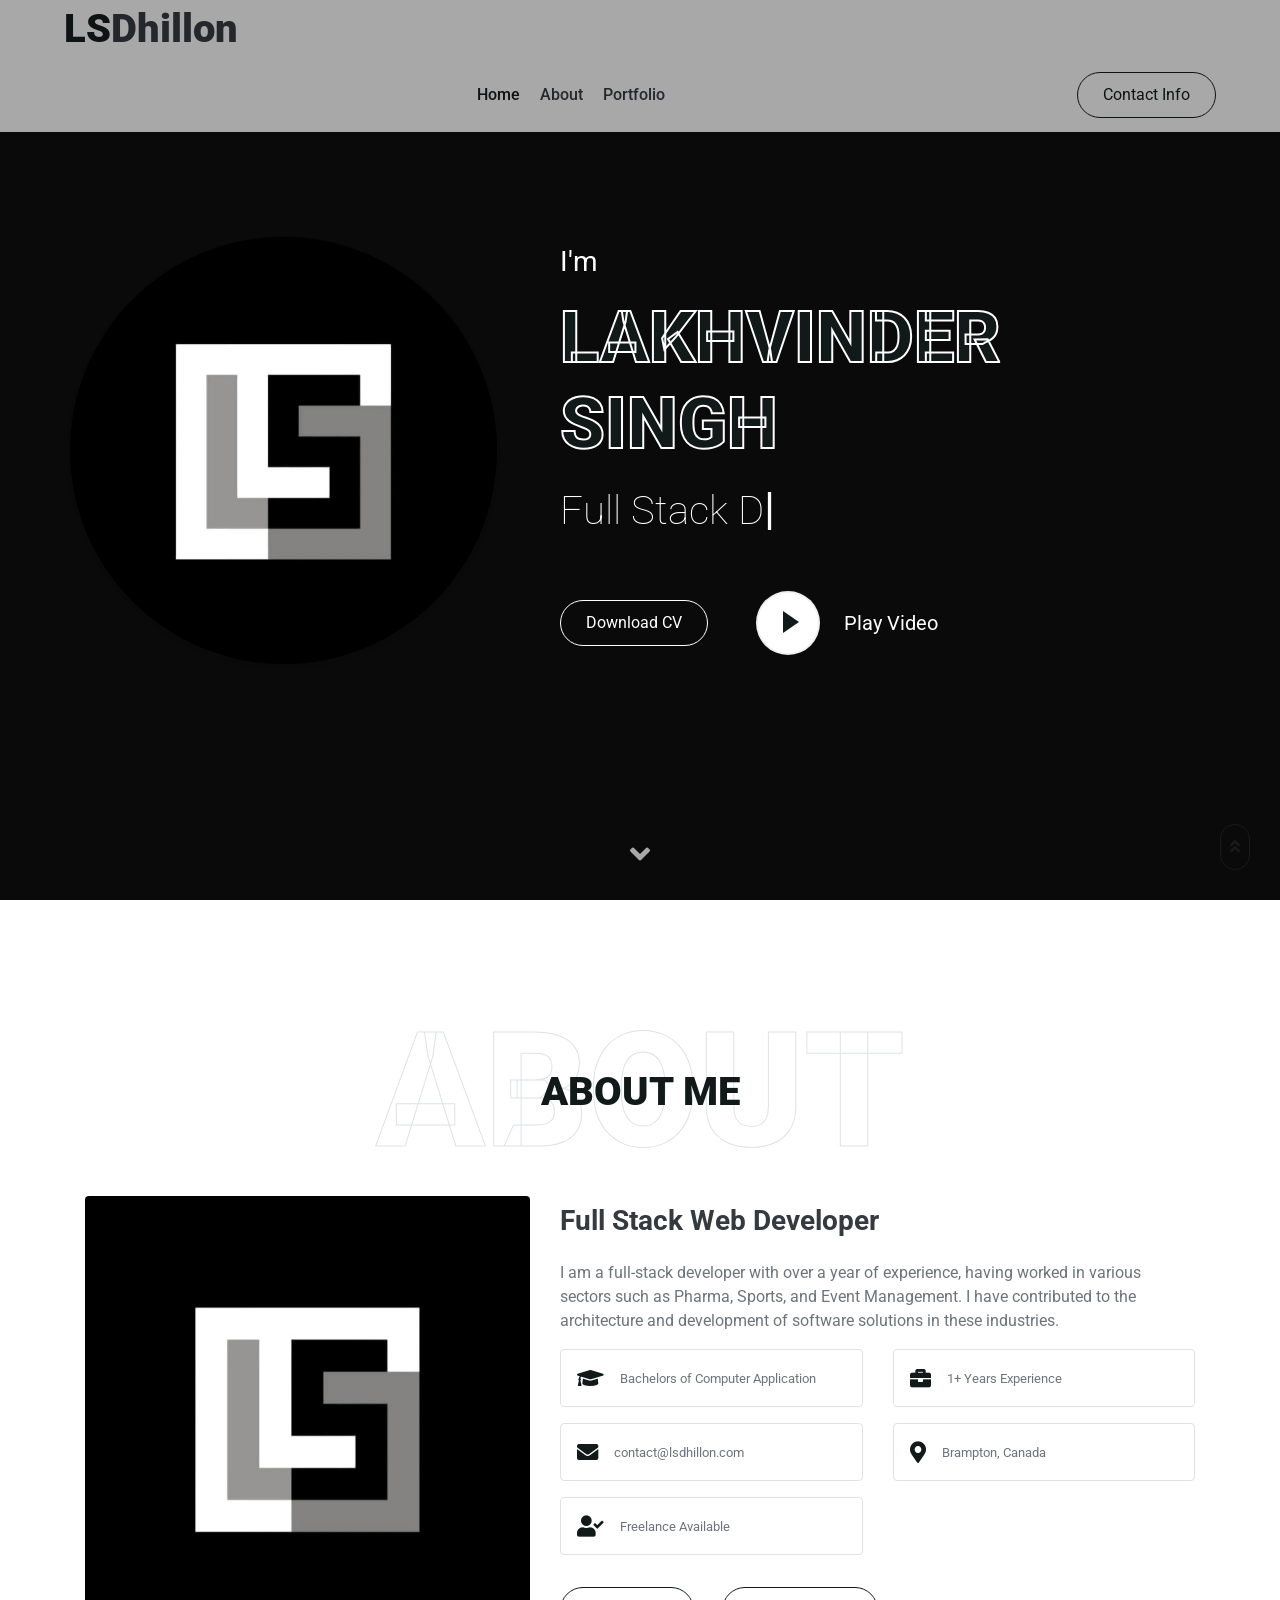
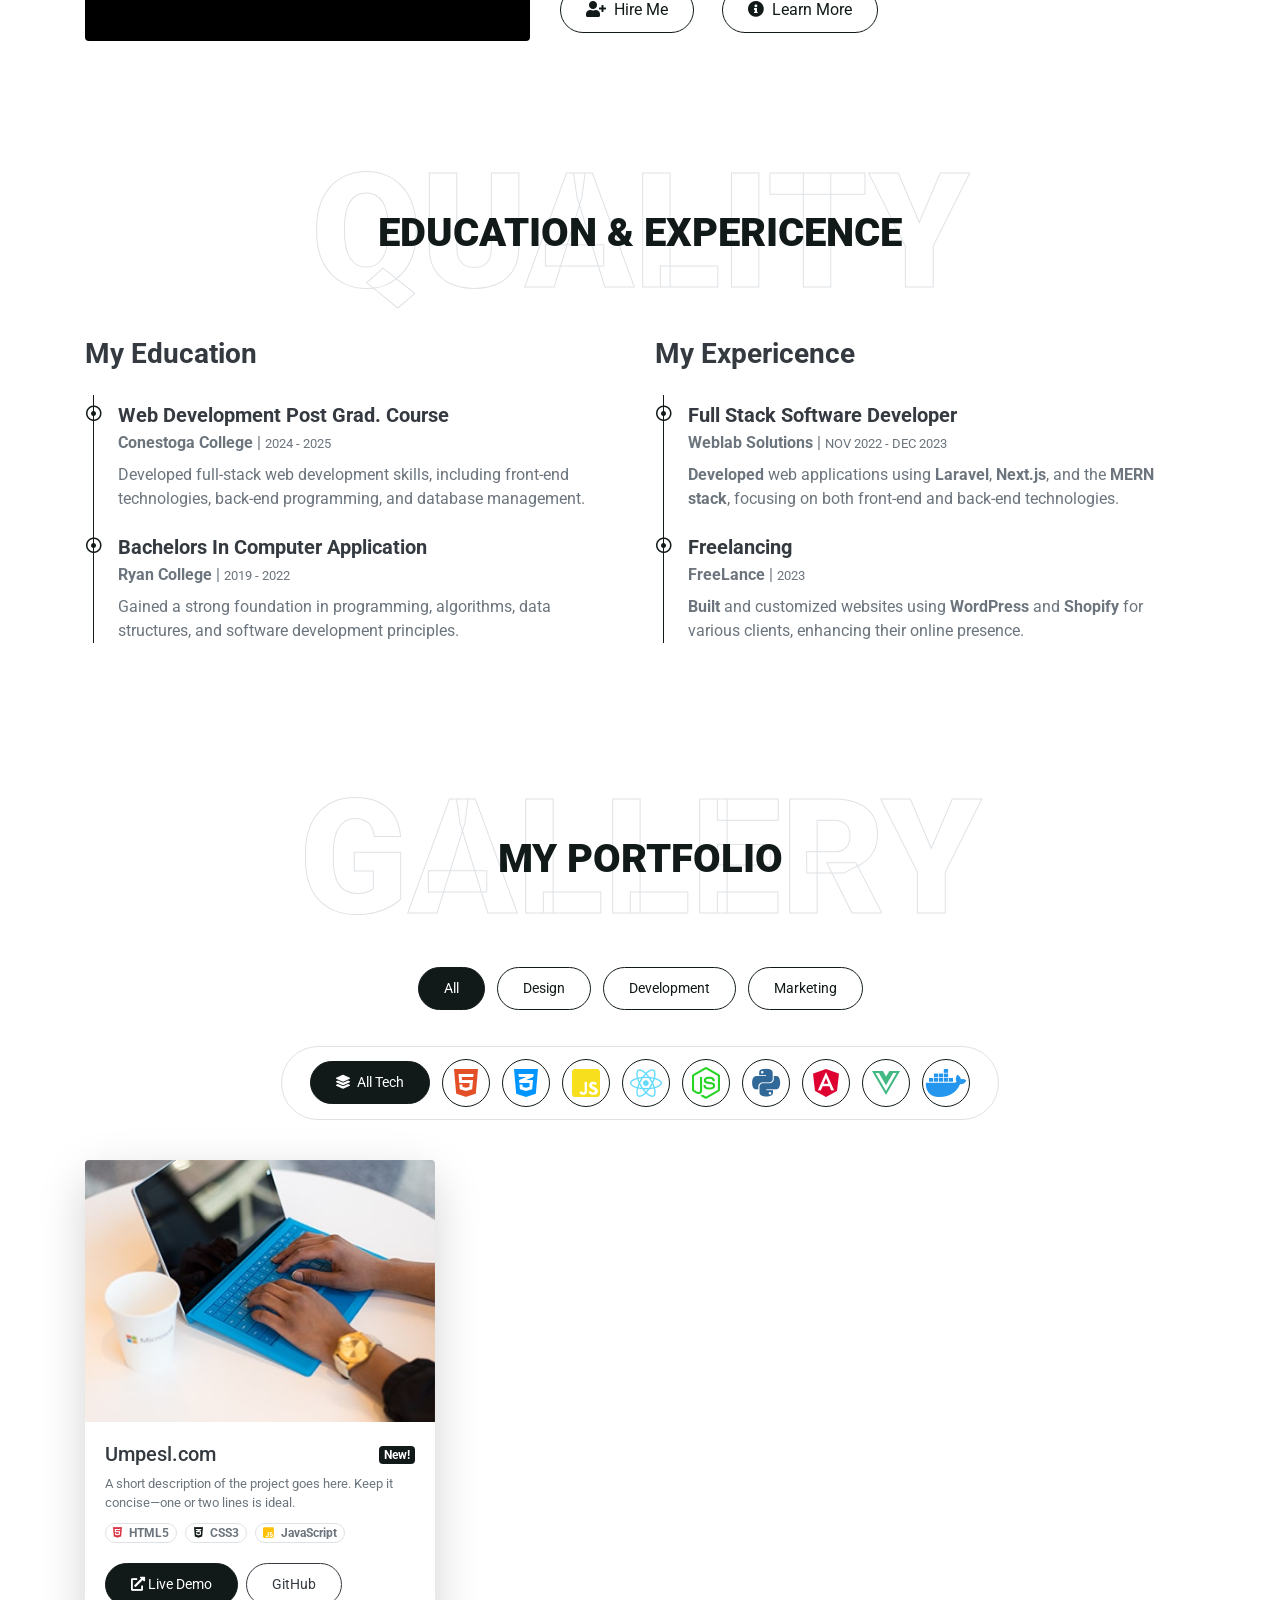
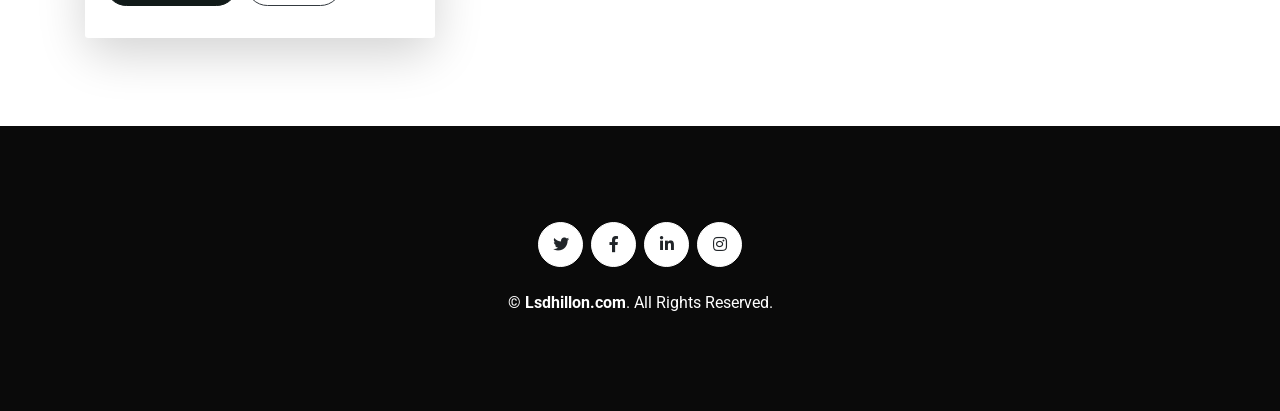
==== commit dfec4bb7: "Added the projects section - minor fix" ====
--- a/index.html
+++ b/index.html
@@ -457,7 +457,7 @@
 
 							<!-- Overlay appears on hover -->
 							<div class="portfolio-btn rounded-top  d-flex align-items-center justify-content-center">
-								<a href="./project-detail.html" data-lightbox="portfolio">
+								<a href="./project-detail.html" >
 									<i class="fas fa-eye text-white fa-3x"></i>
 								</a>
 							</div>
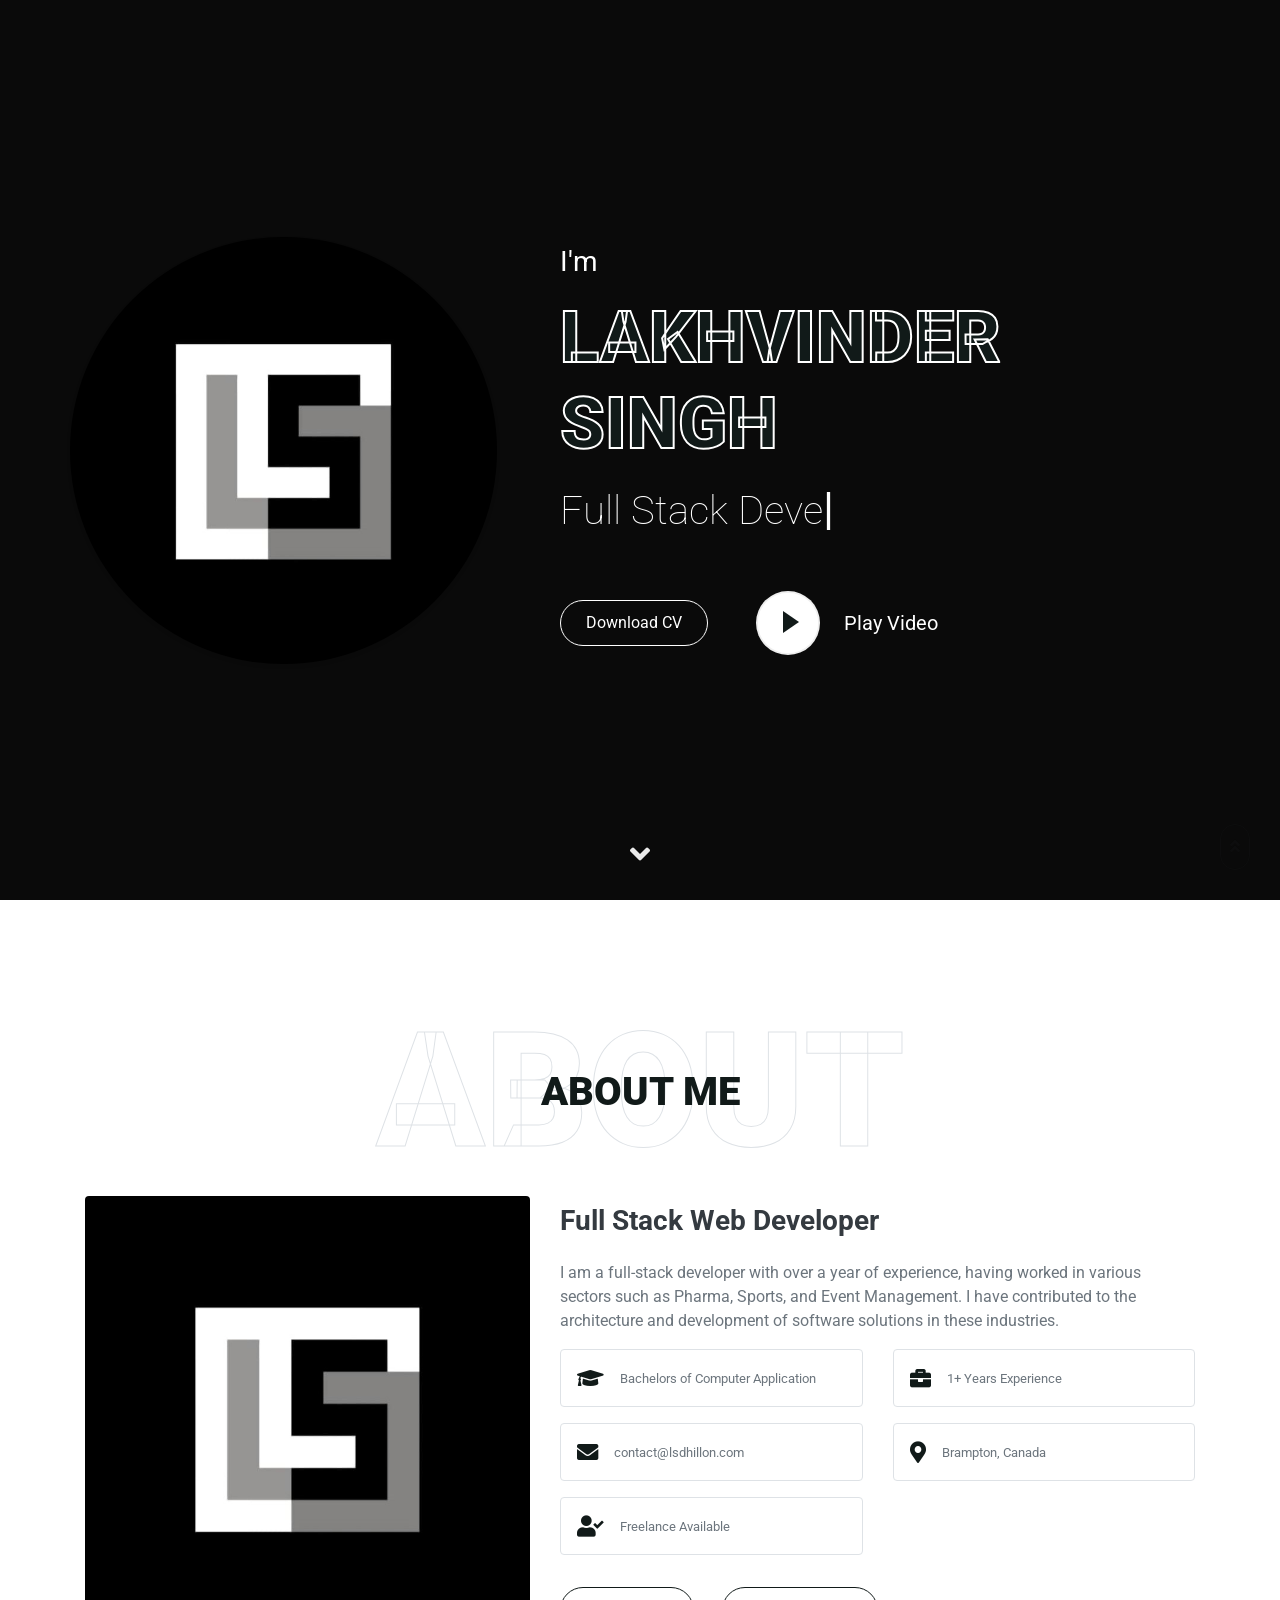
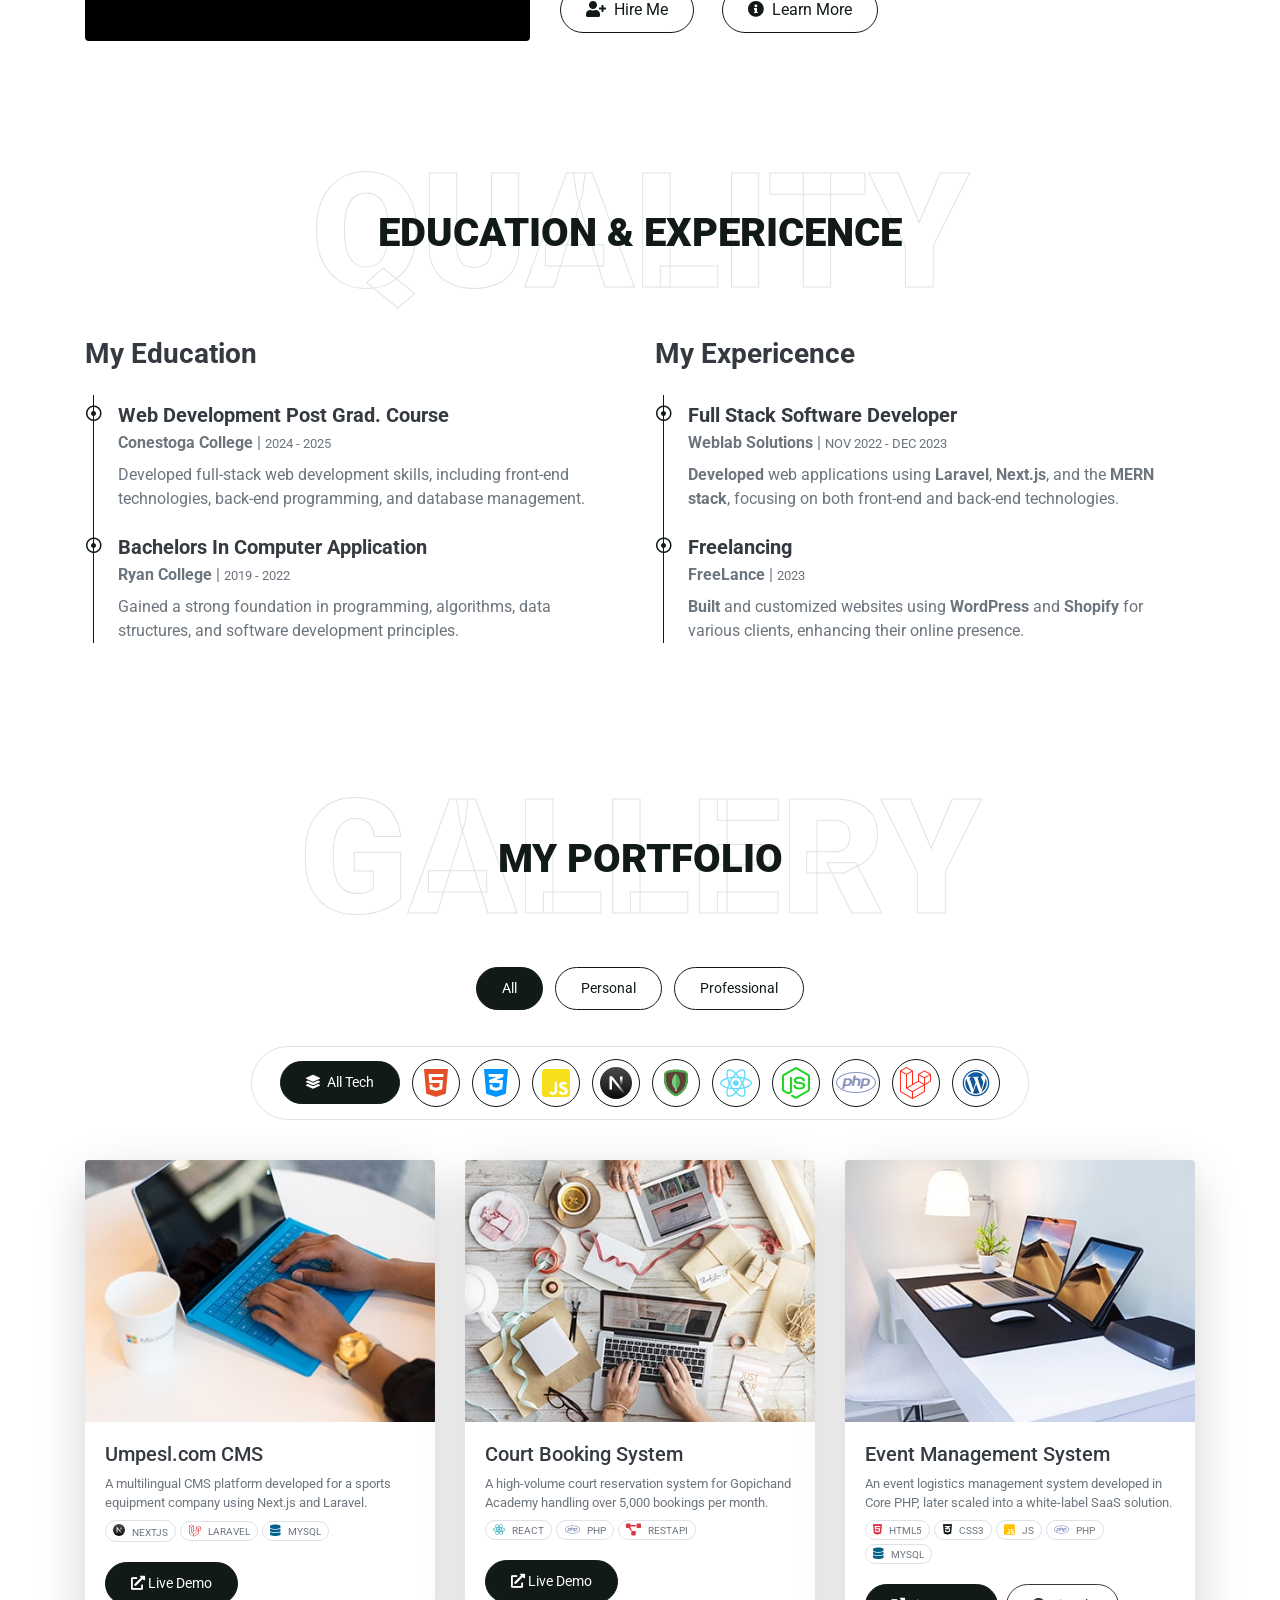
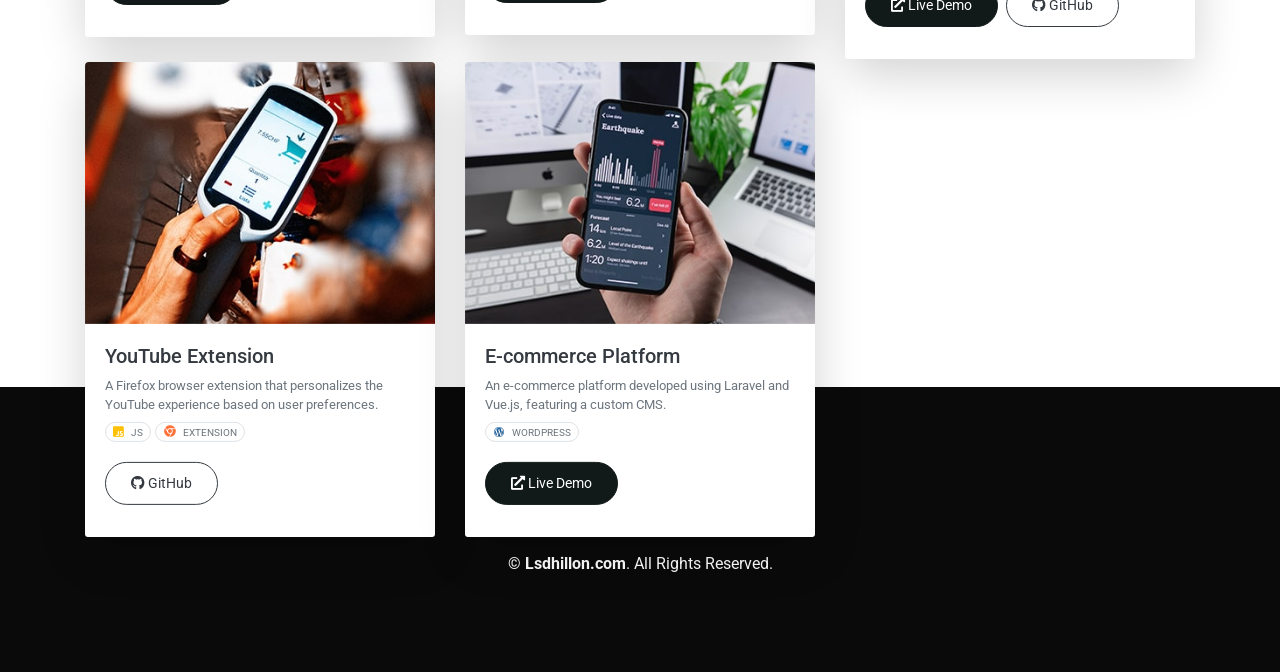
==== commit a1683440: "Added the projects data" ====
--- a/index.html
+++ b/index.html
@@ -362,82 +362,72 @@
 				<div class="col-12 text-center mb-2">
 					<ul class="list-inline mb-4" id="portfolio-flters">
 						<li class="btn btn-sm btn-outline-primary m-1 active" data-filter="*">All</li>
-						<li class="btn btn-sm btn-outline-primary m-1" data-filter=".first">Design</li>
-						<li class="btn btn-sm btn-outline-primary m-1" data-filter=".second">Development</li>
-						<li class="btn btn-sm btn-outline-primary m-1" data-filter=".third">Marketing</li>
+						<li class="btn btn-sm btn-outline-primary m-1" data-filter=".personal">Personal</li>
+						<li class="btn btn-sm btn-outline-primary m-1" data-filter=".professional">Professional</li>
+						<!-- <li class="btn btn-sm btn-outline-primary m-1" data-filter=".third">Marketing</li> -->
 					</ul>
 				</div>
 
 				<div class="col-12 text-center mb-4">
 					<ul class="list-inline bg-white border rounded-pill px-4 py-2 d-inline-block" id="tech-flters">
-						<!-- All Tech stays as a pill -->
-						<li class="btn btn-sm btn-outline-primary rounded-pill m-1 active" data-filter="*">
-							<i class="fas fa-layer-group mr-1"></i> All Tech
-						</li>
-
+						<!-- All Tech -->
+						<li class="btn btn-sm btn-outline-primary rounded-pill m-1 active" data-filter="*" >
+							<i class="fas fa-layer-group mr-1" title="All Tech"></i> All Tech
+						</li>
+						
+					
 						<!-- HTML5 -->
-						<li
-							class="btn btn-outline-primary btn-circle rounded-circle d-inline-flex align-items-center justify-content-center p-0 m-1"
-							data-filter=".html5">
-							<i class="fab fa-html5 fa-2x" style="color:#E34F26;"></i>
-						</li>
-
+						<li class="btn btn-outline-primary btn-circle rounded-circle d-inline-flex align-items-center justify-content-center p-0 m-1" data-filter=".html5" title="html5">
+							<i class="fab fa-html5 fa-2x"></i>
+						</li>
+					
 						<!-- CSS3 -->
-						<li
-							class="btn btn-outline-primary btn-circle rounded-circle d-inline-flex align-items-center justify-content-center p-0 m-1"
-							data-filter=".css3">
-							<i class="fab fa-css3-alt fa-2x" style="color:#0095ff;"></i>
-						</li>
-
+						<li class="btn btn-outline-primary btn-circle rounded-circle d-inline-flex align-items-center justify-content-center p-0 m-1" data-filter=".css3" title="css3">
+							<i class="fab fa-css3-alt fa-2x"></i>
+						</li>
+					
 						<!-- JavaScript -->
-						<li
-							class="btn btn-outline-primary btn-circle rounded-circle d-inline-flex align-items-center justify-content-center p-0 m-1"
-							data-filter=".js">
-							<i class="fab fa-js-square fa-2x" style="color:#F7DF1E;"></i>
-						</li>
-
+						<li class="btn btn-outline-primary btn-circle rounded-circle d-inline-flex align-items-center justify-content-center p-0 m-1" data-filter=".js" title="js">
+							<i class="fab fa-js-square fa-2x"></i>
+						</li>
+					
+						<!-- Next.js -->
+						<li class="btn btn-outline-primary btn-circle rounded-circle d-inline-flex align-items-center justify-content-center p-0 m-1" data-filter=".nextjs" title="nextjs">
+							<i class="fab fa-nextjs fa-2x"></i> <!-- Unofficial: use custom icon if needed -->
+						</li>
+					
+						<!-- MongoDB -->
+						<li class="btn btn-outline-primary btn-circle rounded-circle d-inline-flex align-items-center justify-content-center p-0 m-1" data-filter=".mongodb" title="mongodb">
+							<i class="fab fa-mongodb fa-2x"></i> <!-- MongoDB doesn't have FA brand icon -->
+						</li>
+					
 						<!-- React -->
-						<li
-							class="btn btn-outline-primary btn-circle rounded-circle d-inline-flex align-items-center justify-content-center p-0 m-1"
-							data-filter=".react">
-							<i class="fab fa-react fa-2x" style="color:#61DAFB;"></i>
-						</li>
-
+						<li class="btn btn-outline-primary btn-circle rounded-circle d-inline-flex align-items-center justify-content-center p-0 m-1" data-filter=".react" title="react">
+							<i class="fab fa-react fa-2x"></i>
+						</li>
+					
 						<!-- Node.js -->
-						<li
-							class="btn btn-outline-primary btn-circle rounded-circle d-inline-flex align-items-center justify-content-center p-0 m-1"
-							data-filter=".nodejs">
-							<i class="fab fa-node-js fa-2x" style="color:#26d426;"></i>
-						</li>
-
-						<!-- Python -->
-						<li
-							class="btn btn-outline-primary btn-circle rounded-circle d-inline-flex align-items-center justify-content-center p-0 m-1"
-							data-filter=".python">
-							<i class="fab fa-python fa-2x" style="color:#306998;"></i>
-						</li>
-
-						<!-- Angular -->
-						<li
-							class="btn btn-outline-primary btn-circle rounded-circle d-inline-flex align-items-center justify-content-center p-0 m-1"
-							data-filter=".angular">
-							<i class="fab fa-angular fa-2x" style="color:#DD0031;"></i>
-						</li>
-
-						<!-- Vue.js -->
-						<li
-							class="btn btn-outline-primary btn-circle rounded-circle d-inline-flex align-items-center justify-content-center p-0 m-1"
-							data-filter=".vuejs">
-							<i class="fab fa-vuejs fa-2x" style="color:#42B883;"></i>
-						</li>
-
-						<!-- Docker -->
-						<li
-							class="btn btn-outline-primary btn-circle rounded-circle d-inline-flex align-items-center justify-content-center p-0 m-1"
-							data-filter=".docker">
-							<i class="fab fa-docker fa-2x" style="color:#2496ED;"></i>
-						</li>
+						<li class="btn btn-outline-primary btn-circle rounded-circle d-inline-flex align-items-center justify-content-center p-0 m-1" data-filter=".nodejs" title="nodejs">
+							<i class="fab fa-node-js fa-2x"></i>
+						</li>
+					
+						<!-- PHP -->
+						<li class="btn btn-outline-primary btn-circle rounded-circle d-inline-flex align-items-center justify-content-center p-0 m-1" data-filter=".php" title="php">
+							<i class="fab fa-php fa-2x"></i>
+						</li>
+					
+						<!-- Laravel -->
+						<li class="btn btn-outline-primary btn-circle rounded-circle d-inline-flex align-items-center justify-content-center p-0 m-1" data-filter=".laravel" title="laravel">
+							<i class="fab fa-laravel fa-2x"></i>
+						</li>
+
+						<!-- Wordpress -->
+						<li class="btn btn-outline-primary btn-circle rounded-circle d-inline-flex align-items-center justify-content-center p-0 m-1" data-filter=".wordpress" title="wordpress">
+							<i class="fab fa-wordpress fa-2x"></i>
+						</li>
+						
 					</ul>
+					
 				</div>
 			</div>
 			<div class="row portfolio-container">
@@ -739,6 +729,7 @@
 
 	<!-- Template Javascript -->
 	<script src="js/main.js"></script>
+	<script src="js/portfolio.js"></script>
 </body>
 
 </html>
--- a/css/style.css
+++ b/css/style.css
@@ -9512,4 +9512,55 @@
 .no-results p {
 	font-weight: 300;
 }
+.fab.fa-nextjs {
+  background: url('./../img/icon/nextjs.svg') no-repeat center;
+  background-size: contain;
+  width: 1em;
+  height: 1em;
+  display: inline-block;
+  content: '';
+  color: transparent;
+}
+.fab.fa-mongodb {
+  background: url('./../img/icon/mongodb.svg') no-repeat center;
+  background-size: contain;
+  width: 1em;
+  height: 1em;
+  display: inline-block;
+  content: '';
+  color: transparent;
+}
+.fab.fa-wordpress {
+	background: url('./../img/icon/wordpress.svg') no-repeat center;
+	background-size: contain;
+	width: 1em;
+	height: 1em;
+	display: inline-block;
+	content: '';
+	color: transparent;
+}
+
+.fab.fa-nextjs.fa-2x,
+.fab.fa-mongodb.fa-2x,
+.fab.fa-wordpress.fa-2x {
+  width:  2rem !important;
+  height: 2rem !important;
+}
+
+.fab.fa-html5 { color: #E34F26; }
+.fab.fa-css3-alt { color: #0095ff; }
+.fab.fa-js-square { color: #F7DF1E; }
+.fab.fa-react { color: #61DAFB; }
+.fab.fa-node-js { color: #26d426; }
+.fab.fa-python { color: #306998; }
+.fab.fa-angular { color: #DD0031; }
+.fab.fa-vuejs { color: #42B883; }
+.fab.fa-docker { color: #2496ED; }
+.fab.fa-php { color: #8993be; }
+.fab.fa-laravel { color: #FF2D20; }
+.fas.fa-database { color: #00618A; } /* MySQL */
+.fas.fa-project-diagram { color: #E34C26; } /* REST API */
+.fab.fa-chrome { color: #FF7139; } /* Placeholder for Firefox Extension */
+.fab.fa-nextjs { color: #000000; } /* unofficial - black */
+.fas.fa-code { color: #999999; } /* fallback */
 /*# sourceMappingURL=style.css.map */
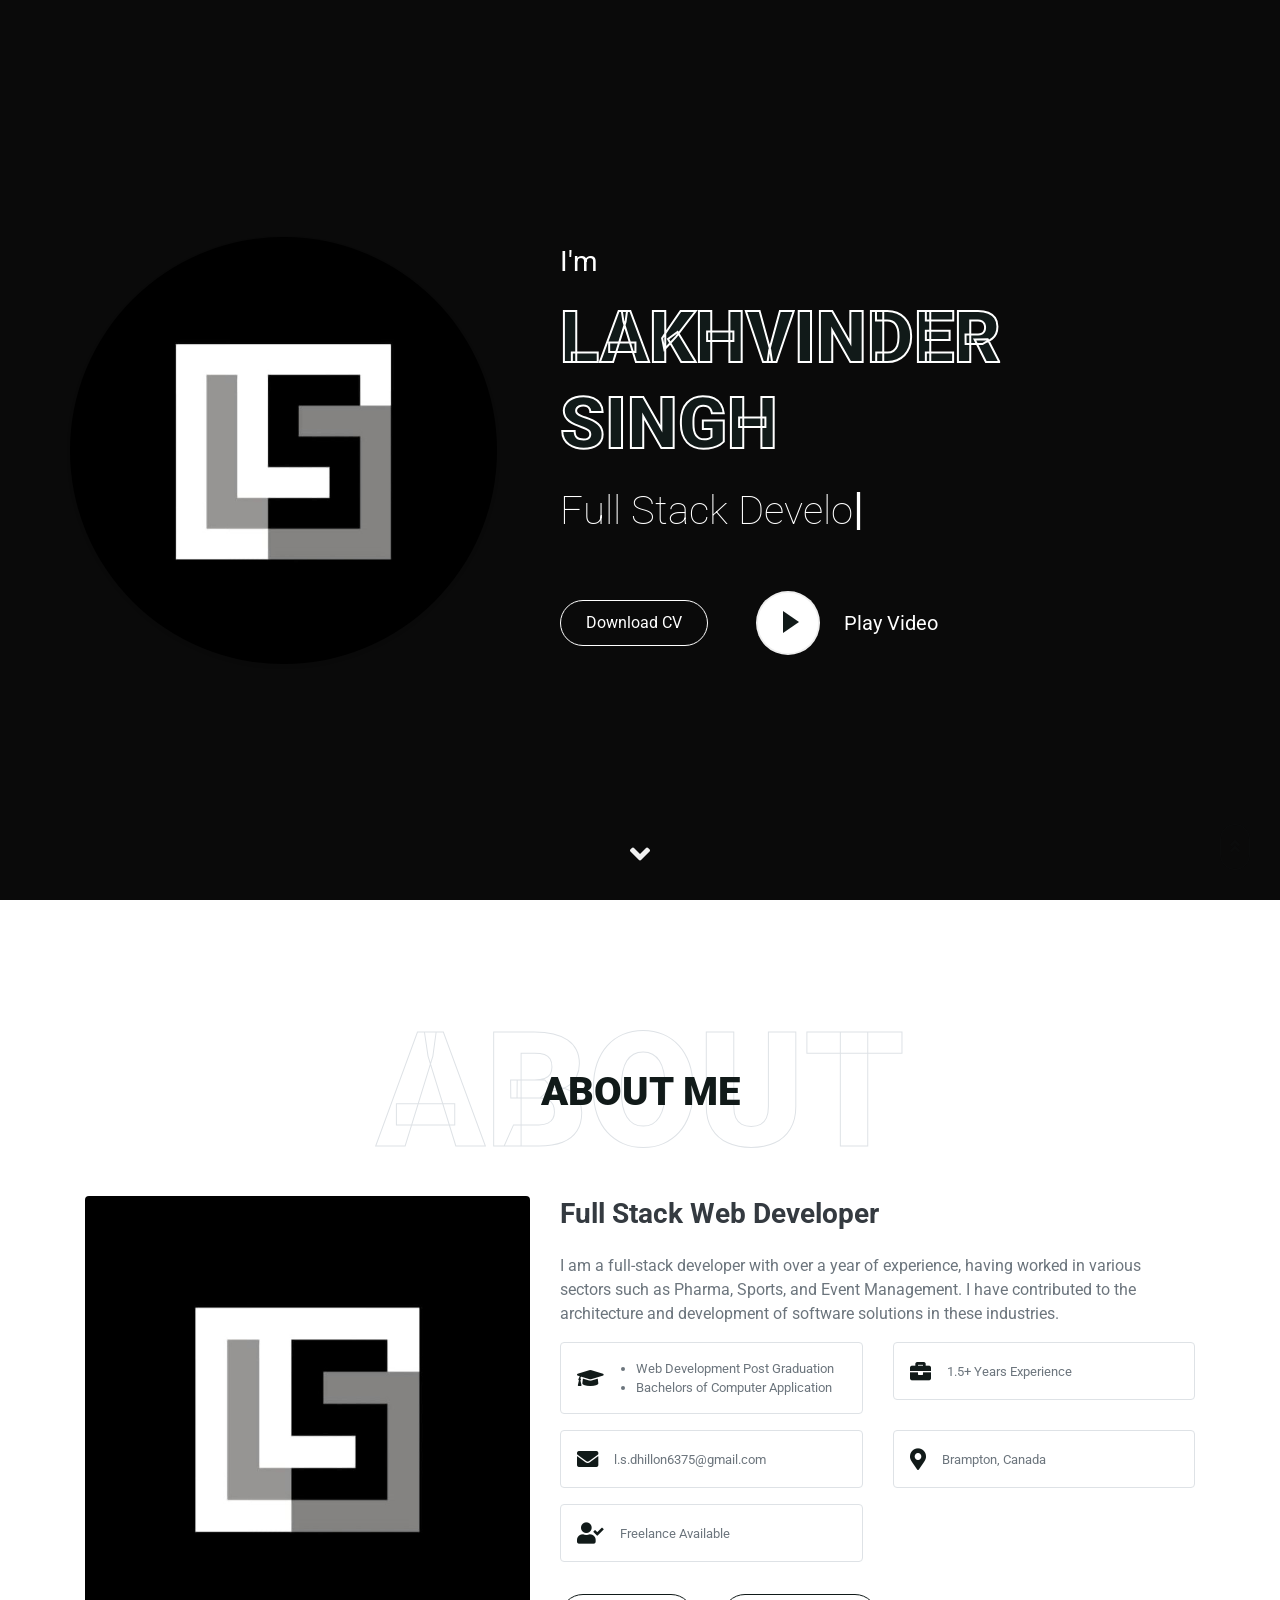
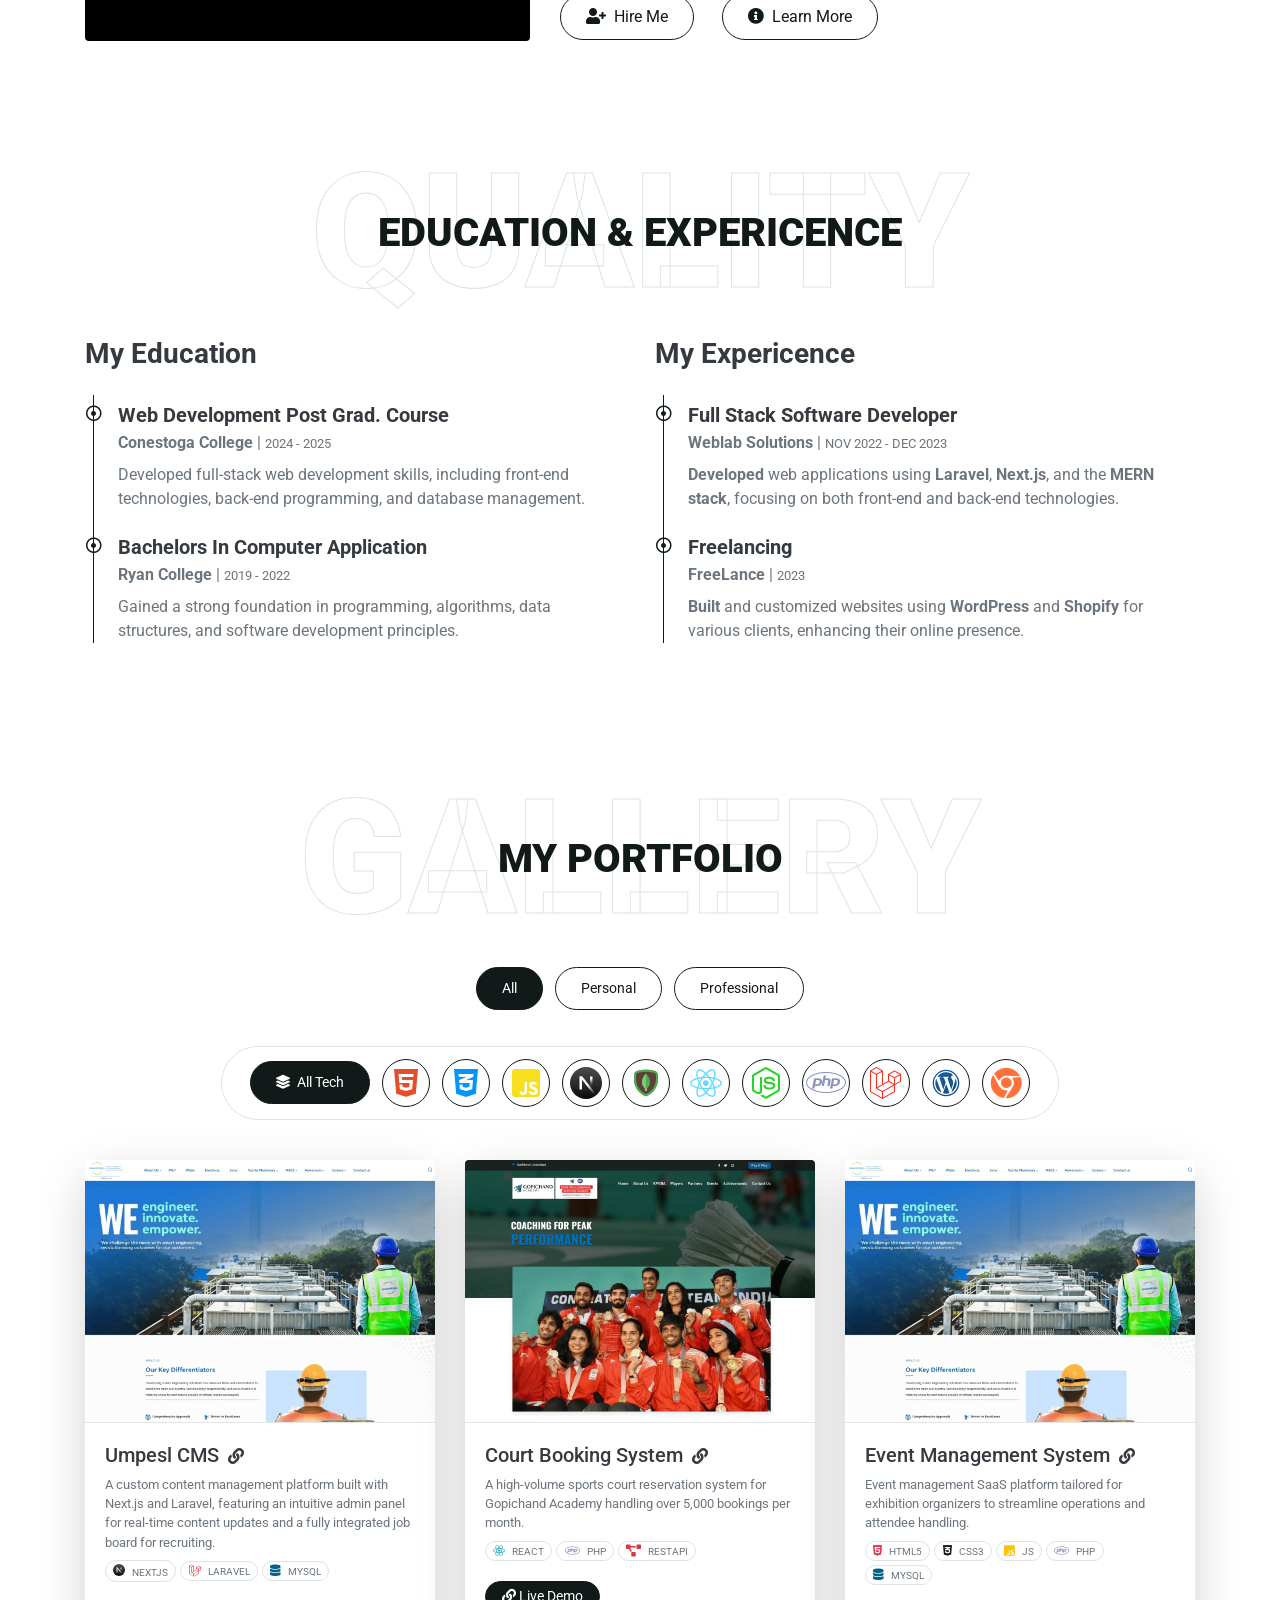
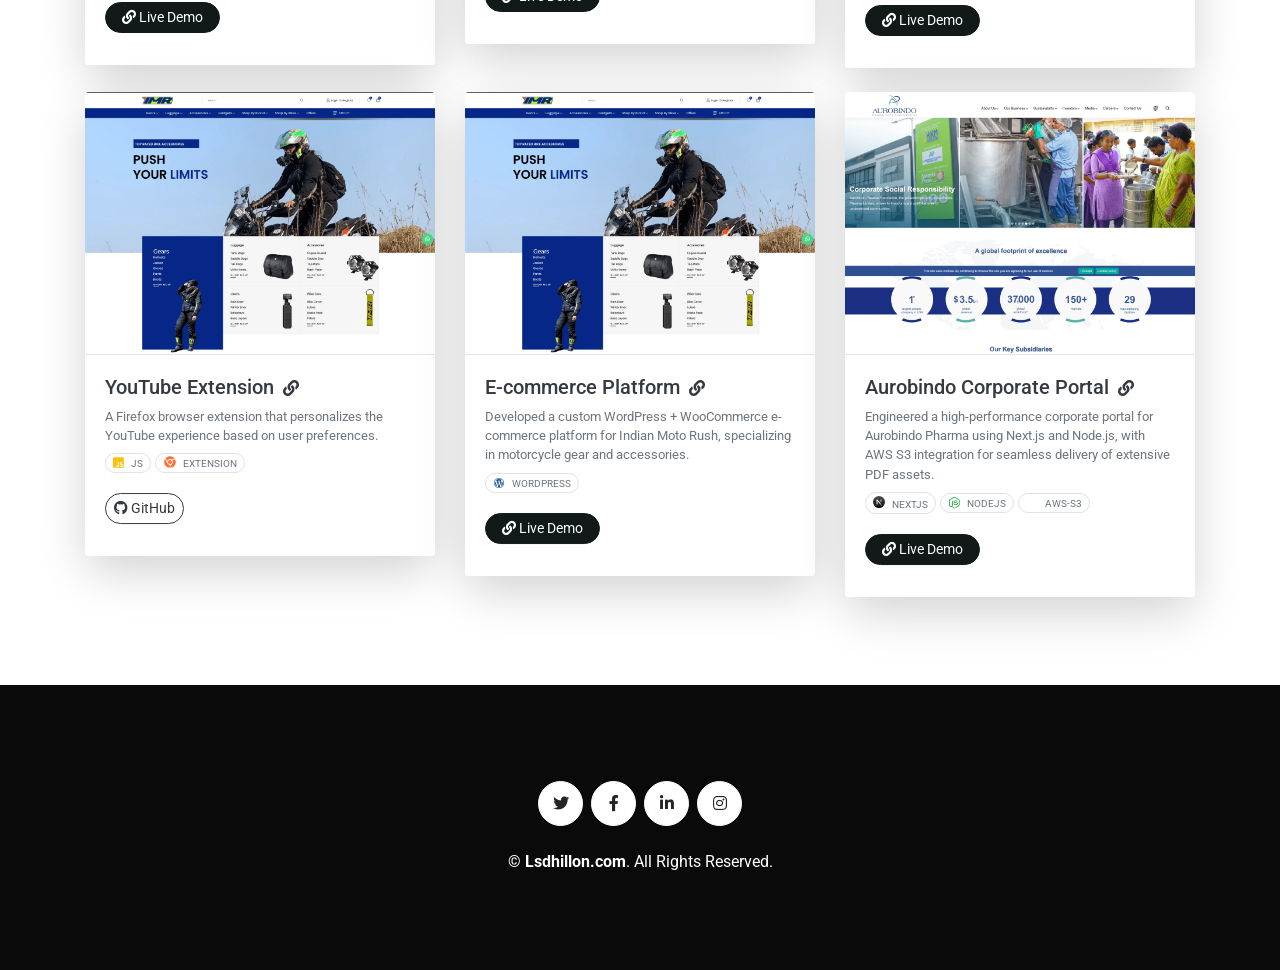
==== commit 16817994: "Website Design Updated" ====
--- a/index.html
+++ b/index.html
@@ -124,19 +124,25 @@
 						<div class="col-md-6 mb-3">
 							<div class="border rounded p-3 d-flex align-items-center">
 								<i class="fas fa-graduation-cap text-primary fa-lg mr-3"></i>
-								<div><small class="text-secondary">Bachelors of Computer Application</small></div>
+								<div><ul class="text-secondary small pl-3 mb-0">
+									<li>Web Development Post Graduation</li>
+									<li>Bachelors of Computer Application</li>
+								</ul>
+								</div>
 							</div>
 						</div>
 						<div class="col-md-6 mb-3">
 							<div class="border rounded p-3 d-flex align-items-center">
 								<i class="fas fa-briefcase text-primary fa-lg mr-3"></i>
-								<div><small class="text-secondary">1+ Years Experience</small></div>
+								<div><small class="text-secondary">1.5+ Years Experience</small></div>
 							</div>
 						</div>
 						<div class="col-md-6 mb-3">
 							<div class="border rounded p-3 d-flex align-items-center">
 								<i class="fas fa-envelope text-primary fa-lg mr-3"></i>
-								<div><small class="text-secondary">contact@lsdhillon.com</small></div>
+								<div><small class="text-secondary"> <a href="mailto:l.s.dhillon6375@gmail.com" class="text-secondary">
+      l.s.dhillon6375@gmail.com
+    </a></small></div>
 							</div>
 						</div>
 						<div class="col-md-6 mb-3">
@@ -369,7 +375,7 @@
 				</div>
 
 				<div class="col-12 text-center mb-4">
-					<ul class="list-inline bg-white border rounded-pill px-4 py-2 d-inline-block" id="tech-flters">
+					<ul class="list-inline bg-white border rounded-xl  rounded-pill-md px-4 py-2 d-inline-block" id="tech-flters">
 						<!-- All Tech -->
 						<li class="btn btn-sm btn-outline-primary rounded-pill m-1 active" data-filter="*" >
 							<i class="fas fa-layer-group mr-1" title="All Tech"></i> All Tech
@@ -425,7 +431,11 @@
 						<li class="btn btn-outline-primary btn-circle rounded-circle d-inline-flex align-items-center justify-content-center p-0 m-1" data-filter=".wordpress" title="wordpress">
 							<i class="fab fa-wordpress fa-2x"></i>
 						</li>
-						
+
+						<!-- extension -->
+						<li class="btn btn-outline-primary btn-circle rounded-circle d-inline-flex align-items-center justify-content-center p-0 m-1" data-filter=".extension" title="extension">
+							<i class="fab fa-chrome   fa-2x"></i>
+						</li>
 					</ul>
 					
 				</div>
--- a/css/style.css
+++ b/css/style.css
@@ -6103,6 +6103,12 @@
   border-radius: 50rem !important;
 }
 
+@media (min-width: 768px) {
+  .rounded-pill-md {
+    border-radius: 50rem !important;
+  }
+}
+
 .rounded-0 {
   border-radius: 0 !important;
 }
@@ -9539,6 +9545,18 @@
 	content: '';
 	color: transparent;
 }
+
+.fab.fa-aws, .fab.fa-aws-s3  {
+	background: url('https://upload.wikimedia.org/wikipedia/commons/9/93/Amazon_Web_Services_Logo.svg') no-repeat center;
+	background-size: contain;
+	width: 1em;
+	height: 1em;
+	display: inline-block;
+	content: '';
+	color: transparent;
+}
+
+
 
 .fab.fa-nextjs.fa-2x,
 .fab.fa-mongodb.fa-2x,
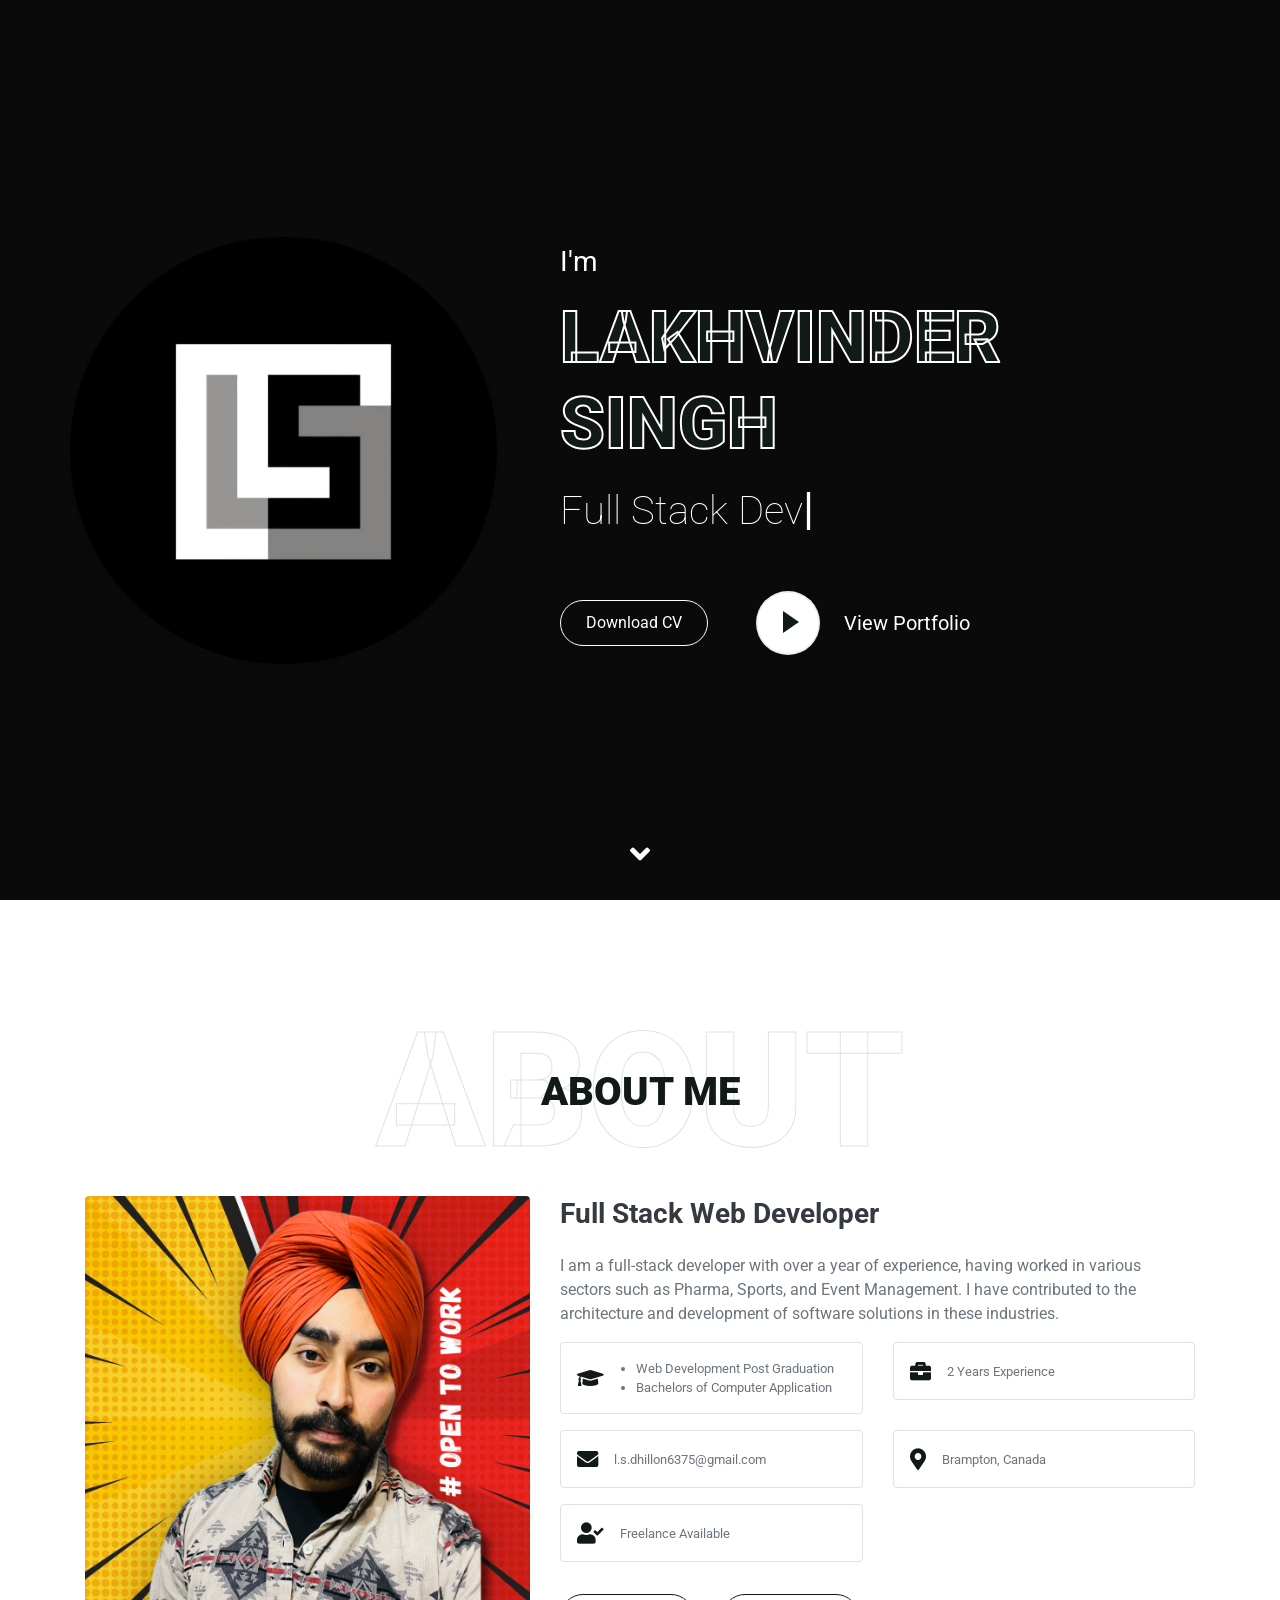
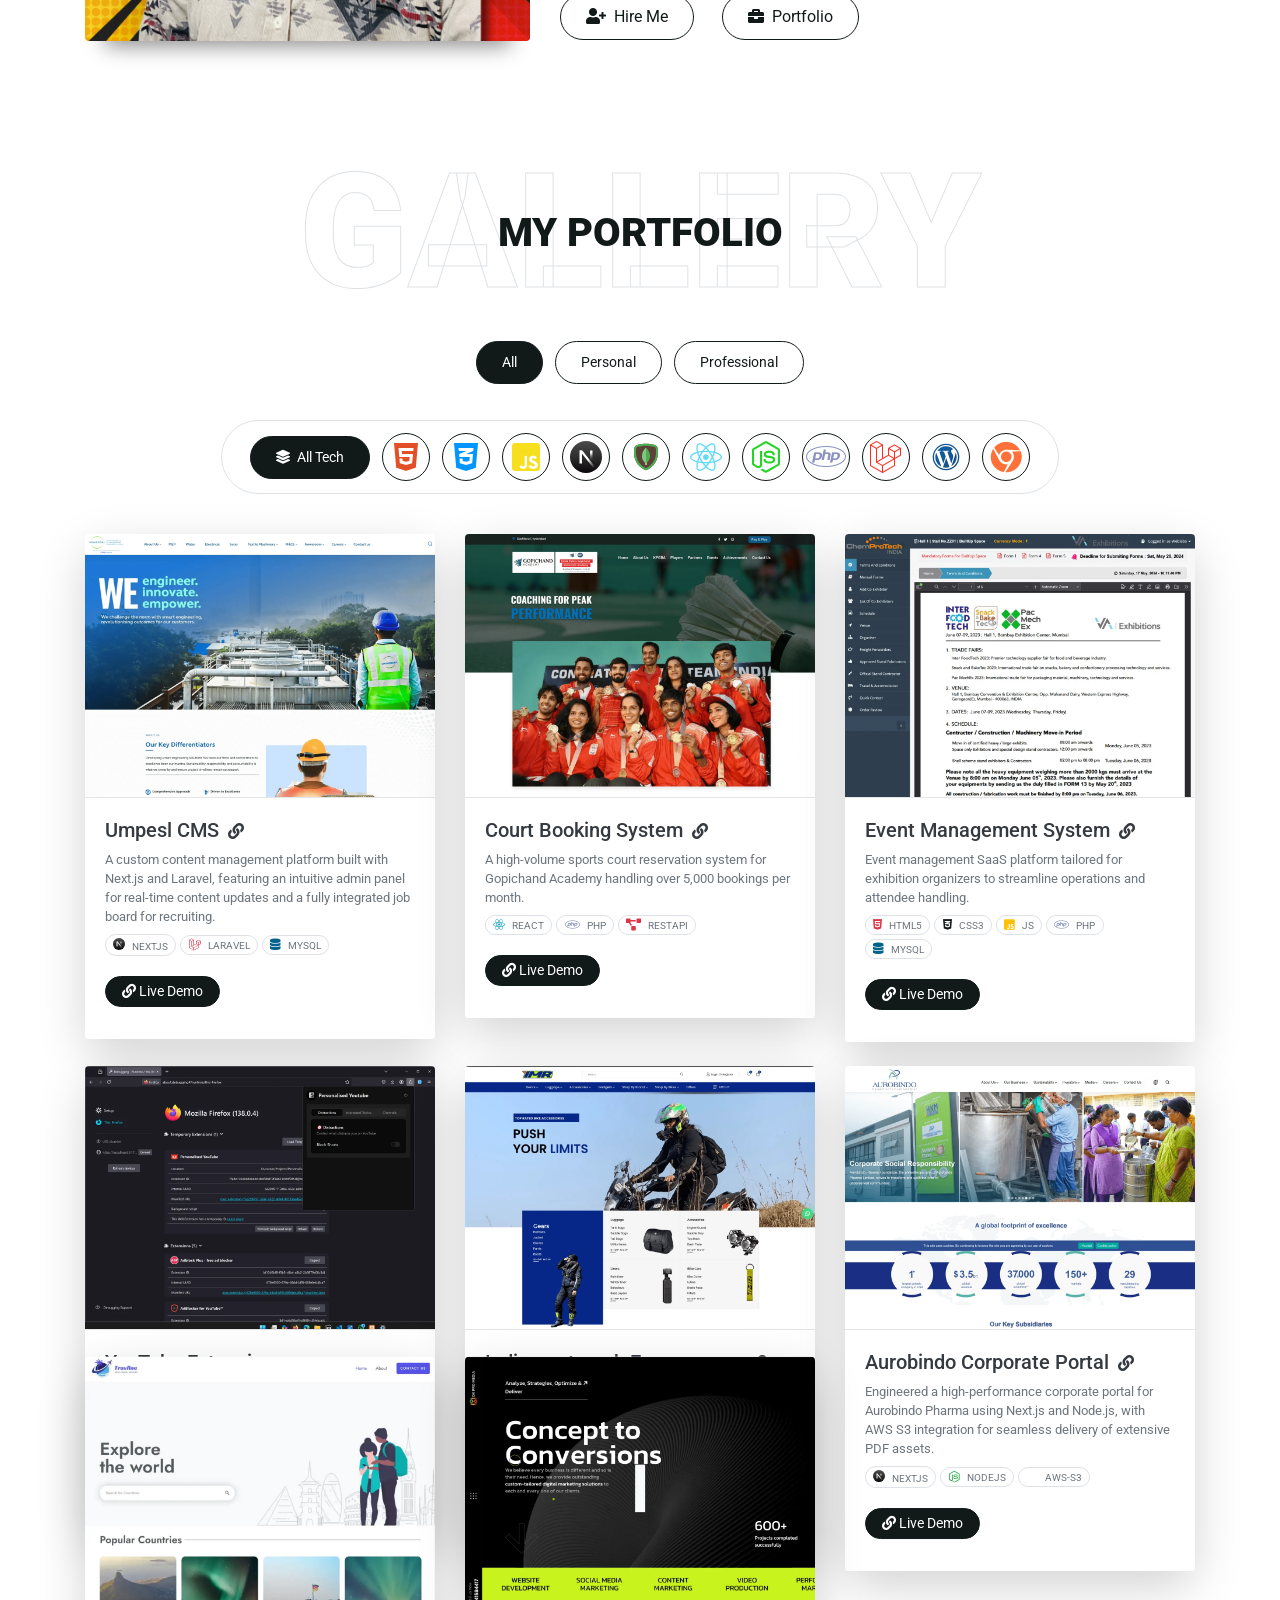
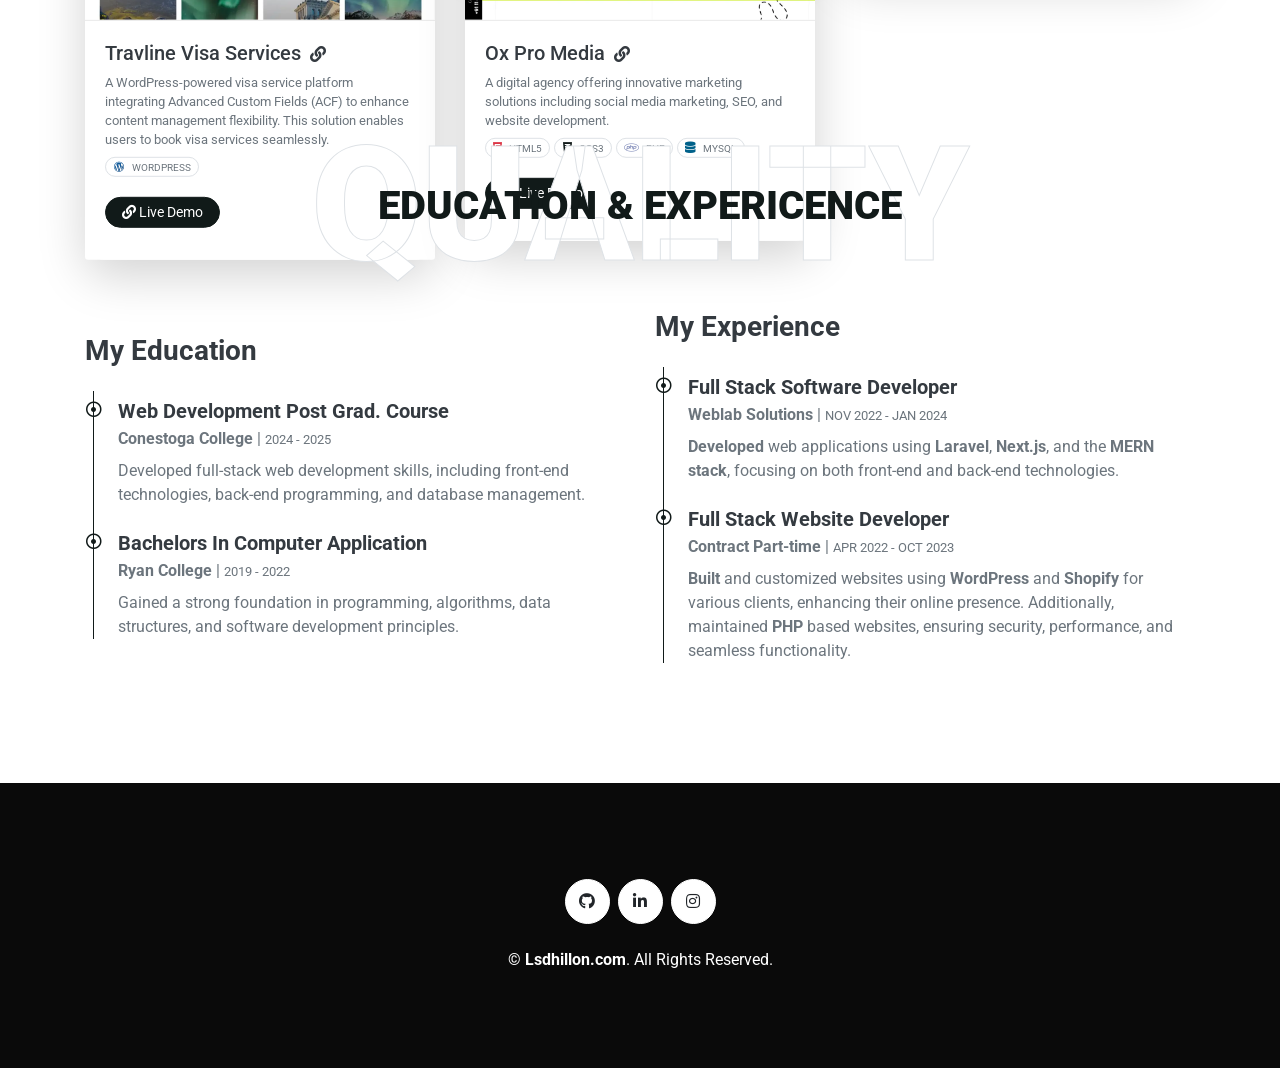
==== commit 9c0e7f6b: "Added the new project, updated my resume and fixed navbar issue" ====
--- a/index.html
+++ b/index.html
@@ -28,7 +28,7 @@
 
 <body data-spy="scroll" data-target=".navbar" data-offset="51">
 	<!-- Navbar Start -->
-	<nav class="navbar-home fixed-top shadow-sm navbar-expand-lg bg-light navbar-light py-3 py-lg-0 px-lg-5">
+	<nav class="navbar-home navbar fixed-top shadow-sm navbar-expand-lg bg-light navbar-light py-3 py-lg-0 px-lg-5">
 		<a href="index.html" class="navbar-brand ml-lg-3">
 			<h1 class="m-0 display-5"><span class="text-primary">LS</span>Dhillon</h1>
 		</a>
@@ -79,7 +79,7 @@
 		<div class="container">
 			<div class="row align-items-center">
 				<div class="col-lg-5 px-5 pl-lg-0 pb-5 pb-lg-0">
-					<img class="img-fluid w-100 rounded-circle shadow-sm" src="img/profile.jpg" alt="">
+					<img class="img-fluid w-100 rounded-circle shadow-sm " src="img/profile.jpg" alt="">
 				</div>
 				<div class="col-lg-7 text-center text-lg-left">
 					<h3 class="text-white font-weight-normal mb-3">I'm</h3>
@@ -91,18 +91,20 @@
 					<div class="d-flex align-items-center justify-content-center justify-content-lg-start pt-5">
 						<a target="_blank" href="./assets/Lakhvinder_singh_resume.pdf" class="btn btn-outline-light mr-5">Download
 							CV</a>
-						<button type="button" class="btn-play" data-toggle="modal"
-							data-src="https://www.youtube.com/embed/DWRcNpR6Kdc" data-target="#videoModal">
+						<a href="#portfolio">
+							<button type="button" 
+							class="btn-play" 
+							>
 							<span></span>
 						</button>
-						<h5 class="font-weight-normal text-white m-0 ml-4 d-none d-sm-block">Play Video</h5>
+						</a>
+						<h5 class="font-weight-normal text-white m-0 ml-4 d-none d-sm-block">View Portfolio</h5>
 					</div>
 				</div>
 			</div>
 		</div>
 	</div>
 	<!-- Header End -->
-
 
 	<!-- About Start -->
 	<div class="container-fluid py-5" id="about">
@@ -112,8 +114,8 @@
 				<h1 class="position-absolute text-uppercase text-primary">About Me</h1>
 			</div>
 			<div class="row align-items-center">
-				<div class="col-lg-5 pb-4 pb-lg-0">
-					<img class="img-fluid rounded w-100" src="img/profile.jpg" alt="">
+				<div class="col-lg-5 pb-4 pb-lg-0 " >
+					<img class="img-fluid  rounded w-100 img-custom-shadow" src="img/profile-open-to-work-sq.png" alt="">
 				</div>
 				<div class="col-lg-7">
 					<h3 class="mb-4">Full Stack Web Developer</h3>
@@ -134,7 +136,7 @@
 						<div class="col-md-6 mb-3">
 							<div class="border rounded p-3 d-flex align-items-center">
 								<i class="fas fa-briefcase text-primary fa-lg mr-3"></i>
-								<div><small class="text-secondary">1.5+ Years Experience</small></div>
+								<div><small class="text-secondary">2 Years Experience</small></div>
 							</div>
 						</div>
 						<div class="col-md-6 mb-3">
@@ -159,203 +161,15 @@
 						</div>
 					</div>
 					<a href="" class="btn btn-outline-primary mr-4"><i class="fas fa-user-plus mr-2"></i>Hire Me</a>
-					<a href="" class="btn btn-outline-primary"><i class="fas fa-info-circle mr-2"></i>Learn More</a>
-
+					<a href="#portfolio" class="btn btn-outline-primary">
+						<i class="fas fa-briefcase mr-2"></i>Portfolio
+					</a>
+					
 				</div>
 			</div>
 		</div>
 	</div>
 	<!-- About End -->
-
-
-	<!-- Qualification Start -->
-	<div class="container-fluid py-5" id="qualification">
-		<div class="container">
-			<div class="position-relative d-flex align-items-center justify-content-center">
-				<h1 class="display-1 text-uppercase text-white" style="-webkit-text-stroke: 1px #dee2e6;">Quality</h1>
-				<h1 class="position-absolute text-uppercase text-primary">Education & Expericence</h1>
-			</div>
-			<div class="row align-items-center">
-				<div class="col-lg-6">
-					<h3 class="mb-4">My Education</h3>
-					<div class="border-left border-primary pt-2 pl-4 ml-2">
-						<div class="position-relative mb-4">
-							<i class="far fa-dot-circle text-primary position-absolute" style="top: 2px; left: -32px;"></i>
-							<h5 class="font-weight-bold mb-1">Web Development Post Grad. Course</h5>
-							<p class="mb-2"><strong>Conestoga College</strong> | <small>2024 - 2025</small></p>
-							<p>Developed full-stack web development skills, including front-end technologies, back-end programming,
-								and database management.</p>
-						</div>
-						<div class="position-relative mb-4">
-							<i class="far fa-dot-circle text-primary position-absolute" style="top: 2px; left: -32px;"></i>
-							<h5 class="font-weight-bold mb-1">Bachelors In Computer Application</h5>
-							<p class="mb-2"><strong>Ryan College</strong> | <small>2019 - 2022</small></p>
-							<p>Gained a strong foundation in programming, algorithms, data structures, and software development
-								principles.</p>
-						</div>
-					</div>
-
-				</div>
-				<div class="col-lg-6">
-					<h3 class="mb-4">My Expericence</h3>
-					<div class="border-left border-primary pt-2 pl-4 ml-2">
-						<div class="position-relative mb-4">
-							<i class="far fa-dot-circle text-primary position-absolute" style="top: 2px; left: -32px;"></i>
-							<h5 class="font-weight-bold mb-1">Full Stack Software Developer</h5>
-							<p class="mb-2"><strong>Weblab Solutions</strong> | <small>NOV 2022 - DEC 2023</small></p>
-							<p><strong>Developed</strong> web applications using <strong>Laravel</strong>, <strong>Next.js</strong>,
-								and the <strong>MERN stack</strong>, focusing on both front-end and back-end technologies.</p>
-						</div>
-						<div class="position-relative mb-4">
-							<i class="far fa-dot-circle text-primary position-absolute" style="top: 2px; left: -32px;"></i>
-							<h5 class="font-weight-bold mb-1">Freelancing</h5>
-							<p class="mb-2"><strong>FreeLance</strong> | <small>2023</small></p>
-							<p><strong>Built</strong> and customized websites using <strong>WordPress</strong> and
-								<strong>Shopify</strong> for various clients, enhancing their online presence.
-							</p>
-						</div>
-					</div>
-
-				</div>
-			</div>
-		</div>
-	</div>
-	<!-- Qualification End -->
-
-
-	<!-- Skill Start -->
-	<!-- <div class="container-fluid py-5" id="skill">
-        <div class="container">
-            <div class="position-relative d-flex align-items-center justify-content-center">
-                <h1 class="display-1 text-uppercase text-white" style="-webkit-text-stroke: 1px #dee2e6;">Skills</h1>
-                <h1 class="position-absolute text-uppercase text-primary">My Skills</h1>
-            </div>
-            <div class="row align-items-center">
-                <div class="col-md-6">
-                    <div class="skill mb-4">
-                        <div class="d-flex justify-content-between">
-                            <h6 class="font-weight-bold">HTML</h6>
-                            <h6 class="font-weight-bold">95%</h6>
-                        </div>
-                        <div class="progress">
-                            <div class="progress-bar bg-primary" role="progressbar" aria-valuenow="95" aria-valuemin="0" aria-valuemax="100"></div>
-                        </div>
-                    </div>
-                    <div class="skill mb-4">
-                        <div class="d-flex justify-content-between">
-                            <h6 class="font-weight-bold">CSS</h6>
-                            <h6 class="font-weight-bold">85%</h6>
-                        </div>
-                        <div class="progress">
-                            <div class="progress-bar bg-warning" role="progressbar" aria-valuenow="85" aria-valuemin="0" aria-valuemax="100"></div>
-                        </div>
-                    </div>
-                    <div class="skill mb-4">
-                        <div class="d-flex justify-content-between">
-                            <h6 class="font-weight-bold">PHP</h6>
-                            <h6 class="font-weight-bold">90%</h6>
-                        </div>
-                        <div class="progress">
-                            <div class="progress-bar bg-danger" role="progressbar" aria-valuenow="90" aria-valuemin="0" aria-valuemax="100"></div>
-                        </div>
-                    </div>
-                </div>
-                <div class="col-md-6">
-                    <div class="skill mb-4">
-                        <div class="d-flex justify-content-between">
-                            <h6 class="font-weight-bold">Javascript</h6>
-                            <h6 class="font-weight-bold">90%</h6>
-                        </div>
-                        <div class="progress">
-                            <div class="progress-bar bg-danger" role="progressbar" aria-valuenow="90" aria-valuemin="0" aria-valuemax="100"></div>
-                        </div>
-                    </div>
-                    <div class="skill mb-4">
-                        <div class="d-flex justify-content-between">
-                            <h6 class="font-weight-bold">Angular JS</h6>
-                            <h6 class="font-weight-bold">95%</h6>
-                        </div>
-                        <div class="progress">
-                            <div class="progress-bar bg-dark" role="progressbar" aria-valuenow="95" aria-valuemin="0" aria-valuemax="100"></div>
-                        </div>
-                    </div>
-                    <div class="skill mb-4">
-                        <div class="d-flex justify-content-between">
-                            <h6 class="font-weight-bold">Wordpress</h6>
-                            <h6 class="font-weight-bold">85%</h6>
-                        </div>
-                        <div class="progress">
-                            <div class="progress-bar bg-info" role="progressbar" aria-valuenow="85" aria-valuemin="0" aria-valuemax="100"></div>
-                        </div>
-                    </div>
-                </div>
-            </div>
-        </div>
-    </div> -->
-	<!-- Skill End -->
-
-
-	<!-- Services Start -->
-	<!-- <div class="container-fluid pt-5" id="service">
-        <div class="container">
-            <div class="position-relative d-flex align-items-center justify-content-center">
-                <h1 class="display-1 text-uppercase text-white" style="-webkit-text-stroke: 1px #dee2e6;">Service</h1>
-                <h1 class="position-absolute text-uppercase text-primary">My Services</h1>
-            </div>
-            <div class="row pb-3">
-                <div class="col-lg-4 col-md-6 text-center mb-5">
-                    <div class="d-flex align-items-center justify-content-center mb-4">
-                        <i class="fa fa-2x fa-laptop service-icon bg-primary text-white mr-3"></i>
-                        <h4 class="font-weight-bold m-0">Web Design</h4>
-                    </div>
-                    <p>Justo sit justo eos amet tempor amet clita amet ipsum eos elitr. Amet lorem lorem lorem est amet labore eirmod erat clita</p>
-                    <a class="border-bottom border-primary text-decoration-none" href="">Read More</a>
-                </div>
-                <div class="col-lg-4 col-md-6 text-center mb-5">
-                    <div class="d-flex align-items-center justify-content-center mb-4">
-                        <i class="fa fa-2x fa-laptop-code service-icon bg-primary text-white mr-3"></i>
-                        <h4 class="font-weight-bold m-0">Web Development</h4>
-                    </div>
-                    <p>Justo sit justo eos amet tempor amet clita amet ipsum eos elitr. Amet lorem lorem lorem est amet labore eirmod erat clita</p>
-                    <a class="border-bottom border-primary text-decoration-none" href="">Read More</a>
-                </div>
-                <div class="col-lg-4 col-md-6 text-center mb-5">
-                    <div class="d-flex align-items-center justify-content-center mb-4">
-                        <i class="fab fa-2x fa-android service-icon bg-primary text-white mr-3"></i>
-                        <h4 class="font-weight-bold m-0">Apps Design</h4>
-                    </div>
-                    <p>Justo sit justo eos amet tempor amet clita amet ipsum eos elitr. Amet lorem lorem lorem est amet labore eirmod erat clita</p>
-                    <a class="border-bottom border-primary text-decoration-none" href="">Read More</a>
-                </div>
-                <div class="col-lg-4 col-md-6 text-center mb-5">
-                    <div class="d-flex align-items-center justify-content-center mb-4">
-                        <i class="fab fa-2x fa-apple service-icon bg-primary text-white mr-3"></i>
-                        <h4 class="font-weight-bold m-0">Apps Development</h4>
-                    </div>
-                    <p>Justo sit justo eos amet tempor amet clita amet ipsum eos elitr. Amet lorem lorem lorem est amet labore eirmod erat clita</p>
-                    <a class="border-bottom border-primary text-decoration-none" href="">Read More</a>
-                </div>
-                <div class="col-lg-4 col-md-6 text-center mb-5">
-                    <div class="d-flex align-items-center justify-content-center mb-4">
-                        <i class="fa fa-2x fa-search service-icon bg-primary text-white mr-3"></i>
-                        <h4 class="font-weight-bold m-0">SEO</h4>
-                    </div>
-                    <p>Justo sit justo eos amet tempor amet clita amet ipsum eos elitr. Amet lorem lorem lorem est amet labore eirmod erat clita</p>
-                    <a class="border-bottom border-primary text-decoration-none" href="">Read More</a>
-                </div>
-                <div class="col-lg-4 col-md-6 text-center mb-5">
-                    <div class="d-flex align-items-center justify-content-center mb-4">
-                        <i class="fa fa-2x fa-edit service-icon bg-primary text-white mr-3"></i>
-                        <h4 class="font-weight-bold m-0">Content Creating</h4>
-                    </div>
-                    <p>Justo sit justo eos amet tempor amet clita amet ipsum eos elitr. Amet lorem lorem lorem est amet labore eirmod erat clita</p>
-                    <a class="border-bottom border-primary text-decoration-none" href="">Read More</a>
-                </div>
-            </div>
-        </div>
-    </div> -->
-	<!-- Services End -->
-
 
 	<!-- Portfolio Start -->
 	<div class="container-fluid pt-5 pb-3" id="portfolio">
@@ -556,6 +370,198 @@
 		</div>
 	</div>
 	<!-- Portfolio End -->
+		
+
+	<!-- Qualification Start -->
+	<div class="container-fluid py-5" id="qualification">
+		<div class="container">
+			<div class="position-relative d-flex align-items-center justify-content-center">
+				<h1 class="display-1 text-uppercase text-white" style="-webkit-text-stroke: 1px #dee2e6;">Quality</h1>
+				<h1 class="position-absolute text-uppercase text-primary">Education & Expericence</h1>
+			</div>
+			<div class="row align-items-center">
+				<div class="col-lg-6">
+					<h3 class="mb-4">My Education</h3>
+					<div class="border-left border-primary pt-2 pl-4 ml-2">
+						<div class="position-relative mb-4">
+							<i class="far fa-dot-circle text-primary position-absolute" style="top: 2px; left: -32px;"></i>
+							<h5 class="font-weight-bold mb-1">Web Development Post Grad. Course</h5>
+							<p class="mb-2"><strong>Conestoga College</strong> | <small>2024 - 2025</small></p>
+							<p>Developed full-stack web development skills, including front-end technologies, back-end programming,
+								and database management.</p>
+						</div>
+						<div class="position-relative mb-4">
+							<i class="far fa-dot-circle text-primary position-absolute" style="top: 2px; left: -32px;"></i>
+							<h5 class="font-weight-bold mb-1">Bachelors In Computer Application</h5>
+							<p class="mb-2"><strong>Ryan College</strong> | <small>2019 - 2022</small></p>
+							<p>Gained a strong foundation in programming, algorithms, data structures, and software development
+								principles.</p>
+						</div>
+					</div>
+
+				</div>
+				<div class="col-lg-6">
+					<h3 class="mb-4">My Experience</h3>
+					<div class="border-left border-primary pt-2 pl-4 ml-2">
+						<div class="position-relative mb-4">
+							<i class="far fa-dot-circle text-primary position-absolute" style="top: 2px; left: -32px;"></i>
+							<h5 class="font-weight-bold mb-1">Full Stack Software Developer</h5>
+							<p class="mb-2"><strong>Weblab Solutions</strong> | <small>NOV 2022 - JAN 2024</small></p>
+							<p><strong>Developed</strong> web applications using <strong>Laravel</strong>, <strong>Next.js</strong>,
+								and the <strong>MERN stack</strong>, focusing on both front-end and back-end technologies.</p>
+						</div>
+						<div class="position-relative mb-4">
+							<i class="far fa-dot-circle text-primary position-absolute" style="top: 2px; left: -32px;"></i>
+							<h5 class="font-weight-bold mb-1">Full Stack Website Developer</h5>
+							<p class="mb-2"><strong>Contract Part-time</strong> | <small>APR 2022 - OCT 2023</small></p>
+							<p>
+								<strong>Built</strong> and customized websites using <strong>WordPress</strong> and
+								<strong>Shopify</strong> for various clients, enhancing their online presence.
+								Additionally, maintained <strong>PHP</strong> based websites, ensuring security, performance, and seamless functionality.
+							</p>
+						</div>
+					</div>
+
+				</div>
+			</div>
+		</div>
+	</div>
+	<!-- Qualification End -->
+
+
+	<!-- Skill Start -->
+	<!-- <div class="container-fluid py-5" id="skill">
+        <div class="container">
+            <div class="position-relative d-flex align-items-center justify-content-center">
+                <h1 class="display-1 text-uppercase text-white" style="-webkit-text-stroke: 1px #dee2e6;">Skills</h1>
+                <h1 class="position-absolute text-uppercase text-primary">My Skills</h1>
+            </div>
+            <div class="row align-items-center">
+                <div class="col-md-6">
+                    <div class="skill mb-4">
+                        <div class="d-flex justify-content-between">
+                            <h6 class="font-weight-bold">HTML</h6>
+                            <h6 class="font-weight-bold">95%</h6>
+                        </div>
+                        <div class="progress">
+                            <div class="progress-bar bg-primary" role="progressbar" aria-valuenow="95" aria-valuemin="0" aria-valuemax="100"></div>
+                        </div>
+                    </div>
+                    <div class="skill mb-4">
+                        <div class="d-flex justify-content-between">
+                            <h6 class="font-weight-bold">CSS</h6>
+                            <h6 class="font-weight-bold">85%</h6>
+                        </div>
+                        <div class="progress">
+                            <div class="progress-bar bg-warning" role="progressbar" aria-valuenow="85" aria-valuemin="0" aria-valuemax="100"></div>
+                        </div>
+                    </div>
+                    <div class="skill mb-4">
+                        <div class="d-flex justify-content-between">
+                            <h6 class="font-weight-bold">PHP</h6>
+                            <h6 class="font-weight-bold">90%</h6>
+                        </div>
+                        <div class="progress">
+                            <div class="progress-bar bg-danger" role="progressbar" aria-valuenow="90" aria-valuemin="0" aria-valuemax="100"></div>
+                        </div>
+                    </div>
+                </div>
+                <div class="col-md-6">
+                    <div class="skill mb-4">
+                        <div class="d-flex justify-content-between">
+                            <h6 class="font-weight-bold">Javascript</h6>
+                            <h6 class="font-weight-bold">90%</h6>
+                        </div>
+                        <div class="progress">
+                            <div class="progress-bar bg-danger" role="progressbar" aria-valuenow="90" aria-valuemin="0" aria-valuemax="100"></div>
+                        </div>
+                    </div>
+                    <div class="skill mb-4">
+                        <div class="d-flex justify-content-between">
+                            <h6 class="font-weight-bold">Angular JS</h6>
+                            <h6 class="font-weight-bold">95%</h6>
+                        </div>
+                        <div class="progress">
+                            <div class="progress-bar bg-dark" role="progressbar" aria-valuenow="95" aria-valuemin="0" aria-valuemax="100"></div>
+                        </div>
+                    </div>
+                    <div class="skill mb-4">
+                        <div class="d-flex justify-content-between">
+                            <h6 class="font-weight-bold">Wordpress</h6>
+                            <h6 class="font-weight-bold">85%</h6>
+                        </div>
+                        <div class="progress">
+                            <div class="progress-bar bg-info" role="progressbar" aria-valuenow="85" aria-valuemin="0" aria-valuemax="100"></div>
+                        </div>
+                    </div>
+                </div>
+            </div>
+        </div>
+    </div> -->
+	<!-- Skill End -->
+
+
+	<!-- Services Start -->
+	<!-- <div class="container-fluid pt-5" id="service">
+        <div class="container">
+            <div class="position-relative d-flex align-items-center justify-content-center">
+                <h1 class="display-1 text-uppercase text-white" style="-webkit-text-stroke: 1px #dee2e6;">Service</h1>
+                <h1 class="position-absolute text-uppercase text-primary">My Services</h1>
+            </div>
+            <div class="row pb-3">
+                <div class="col-lg-4 col-md-6 text-center mb-5">
+                    <div class="d-flex align-items-center justify-content-center mb-4">
+                        <i class="fa fa-2x fa-laptop service-icon bg-primary text-white mr-3"></i>
+                        <h4 class="font-weight-bold m-0">Web Design</h4>
+                    </div>
+                    <p>Justo sit justo eos amet tempor amet clita amet ipsum eos elitr. Amet lorem lorem lorem est amet labore eirmod erat clita</p>
+                    <a class="border-bottom border-primary text-decoration-none" href="">Read More</a>
+                </div>
+                <div class="col-lg-4 col-md-6 text-center mb-5">
+                    <div class="d-flex align-items-center justify-content-center mb-4">
+                        <i class="fa fa-2x fa-laptop-code service-icon bg-primary text-white mr-3"></i>
+                        <h4 class="font-weight-bold m-0">Web Development</h4>
+                    </div>
+                    <p>Justo sit justo eos amet tempor amet clita amet ipsum eos elitr. Amet lorem lorem lorem est amet labore eirmod erat clita</p>
+                    <a class="border-bottom border-primary text-decoration-none" href="">Read More</a>
+                </div>
+                <div class="col-lg-4 col-md-6 text-center mb-5">
+                    <div class="d-flex align-items-center justify-content-center mb-4">
+                        <i class="fab fa-2x fa-android service-icon bg-primary text-white mr-3"></i>
+                        <h4 class="font-weight-bold m-0">Apps Design</h4>
+                    </div>
+                    <p>Justo sit justo eos amet tempor amet clita amet ipsum eos elitr. Amet lorem lorem lorem est amet labore eirmod erat clita</p>
+                    <a class="border-bottom border-primary text-decoration-none" href="">Read More</a>
+                </div>
+                <div class="col-lg-4 col-md-6 text-center mb-5">
+                    <div class="d-flex align-items-center justify-content-center mb-4">
+                        <i class="fab fa-2x fa-apple service-icon bg-primary text-white mr-3"></i>
+                        <h4 class="font-weight-bold m-0">Apps Development</h4>
+                    </div>
+                    <p>Justo sit justo eos amet tempor amet clita amet ipsum eos elitr. Amet lorem lorem lorem est amet labore eirmod erat clita</p>
+                    <a class="border-bottom border-primary text-decoration-none" href="">Read More</a>
+                </div>
+                <div class="col-lg-4 col-md-6 text-center mb-5">
+                    <div class="d-flex align-items-center justify-content-center mb-4">
+                        <i class="fa fa-2x fa-search service-icon bg-primary text-white mr-3"></i>
+                        <h4 class="font-weight-bold m-0">SEO</h4>
+                    </div>
+                    <p>Justo sit justo eos amet tempor amet clita amet ipsum eos elitr. Amet lorem lorem lorem est amet labore eirmod erat clita</p>
+                    <a class="border-bottom border-primary text-decoration-none" href="">Read More</a>
+                </div>
+                <div class="col-lg-4 col-md-6 text-center mb-5">
+                    <div class="d-flex align-items-center justify-content-center mb-4">
+                        <i class="fa fa-2x fa-edit service-icon bg-primary text-white mr-3"></i>
+                        <h4 class="font-weight-bold m-0">Content Creating</h4>
+                    </div>
+                    <p>Justo sit justo eos amet tempor amet clita amet ipsum eos elitr. Amet lorem lorem lorem est amet labore eirmod erat clita</p>
+                    <a class="border-bottom border-primary text-decoration-none" href="">Read More</a>
+                </div>
+            </div>
+        </div>
+    </div> -->
+	<!-- Services End -->
+
 
 
 	<!-- Testimonial Start -->
@@ -696,10 +702,10 @@
 	<div class="container-fluid bg-primary text-white mt-5 py-5 px-sm-3 px-md-5">
 		<div class="container text-center py-5">
 			<div class="d-flex justify-content-center mb-4">
-				<a class="btn btn-light btn-social mr-2" href="#"><i class="fab fa-twitter"></i></a>
-				<a class="btn btn-light btn-social mr-2" href="#"><i class="fab fa-facebook-f"></i></a>
-				<a class="btn btn-light btn-social mr-2" href="#"><i class="fab fa-linkedin-in"></i></a>
-				<a class="btn btn-light btn-social" href="#"><i class="fab fa-instagram"></i></a>
+		
+				<a class="btn btn-light btn-social mr-2" target="_blank" href="https://github.com/Ls6375"><i class="fab fa-github"></i></a>
+				<a class="btn btn-light btn-social mr-2" target="_blank" href="https://www.linkedin.com/in/lakhvinder-dhillon-280702215/"><i class="fab fa-linkedin-in"></i></a>
+				<a class="btn btn-light btn-social" target="_blank" href="https://www.instagram.com/lakhvinder_singh_dhillon/"><i class="fab fa-instagram"></i></a>
 			</div>
 			<!-- <div class="d-flex justify-content-center mb-3">
                 <a class="text-white" href="#">Privacy</a>
--- a/css/style.css
+++ b/css/style.css
@@ -9581,4 +9581,9 @@
 .fab.fa-chrome { color: #FF7139; } /* Placeholder for Firefox Extension */
 .fab.fa-nextjs { color: #000000; } /* unofficial - black */
 .fas.fa-code { color: #999999; } /* fallback */
+
+.img-custom-shadow {
+	box-shadow: rgba(0, 0, 0, 0.45) 0px 25px 20px -20px;
+}
+
 /*# sourceMappingURL=style.css.map */
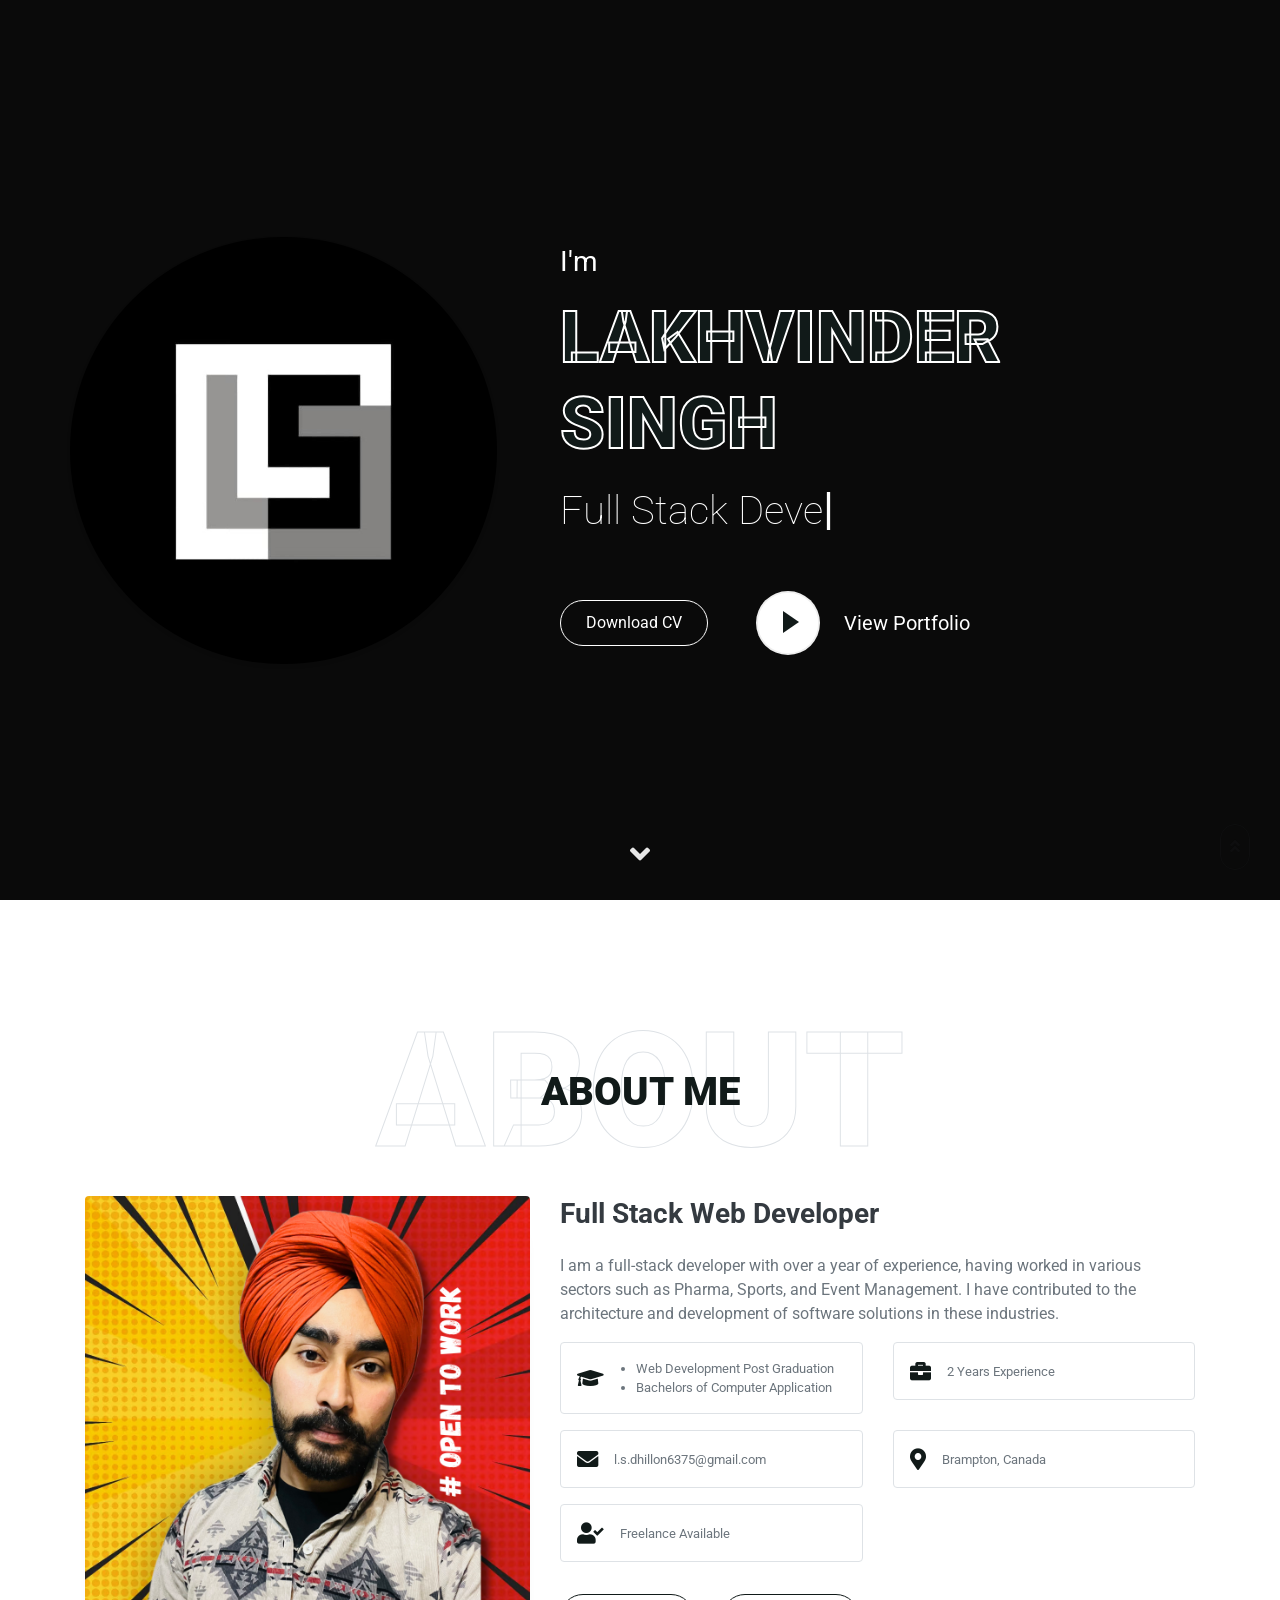
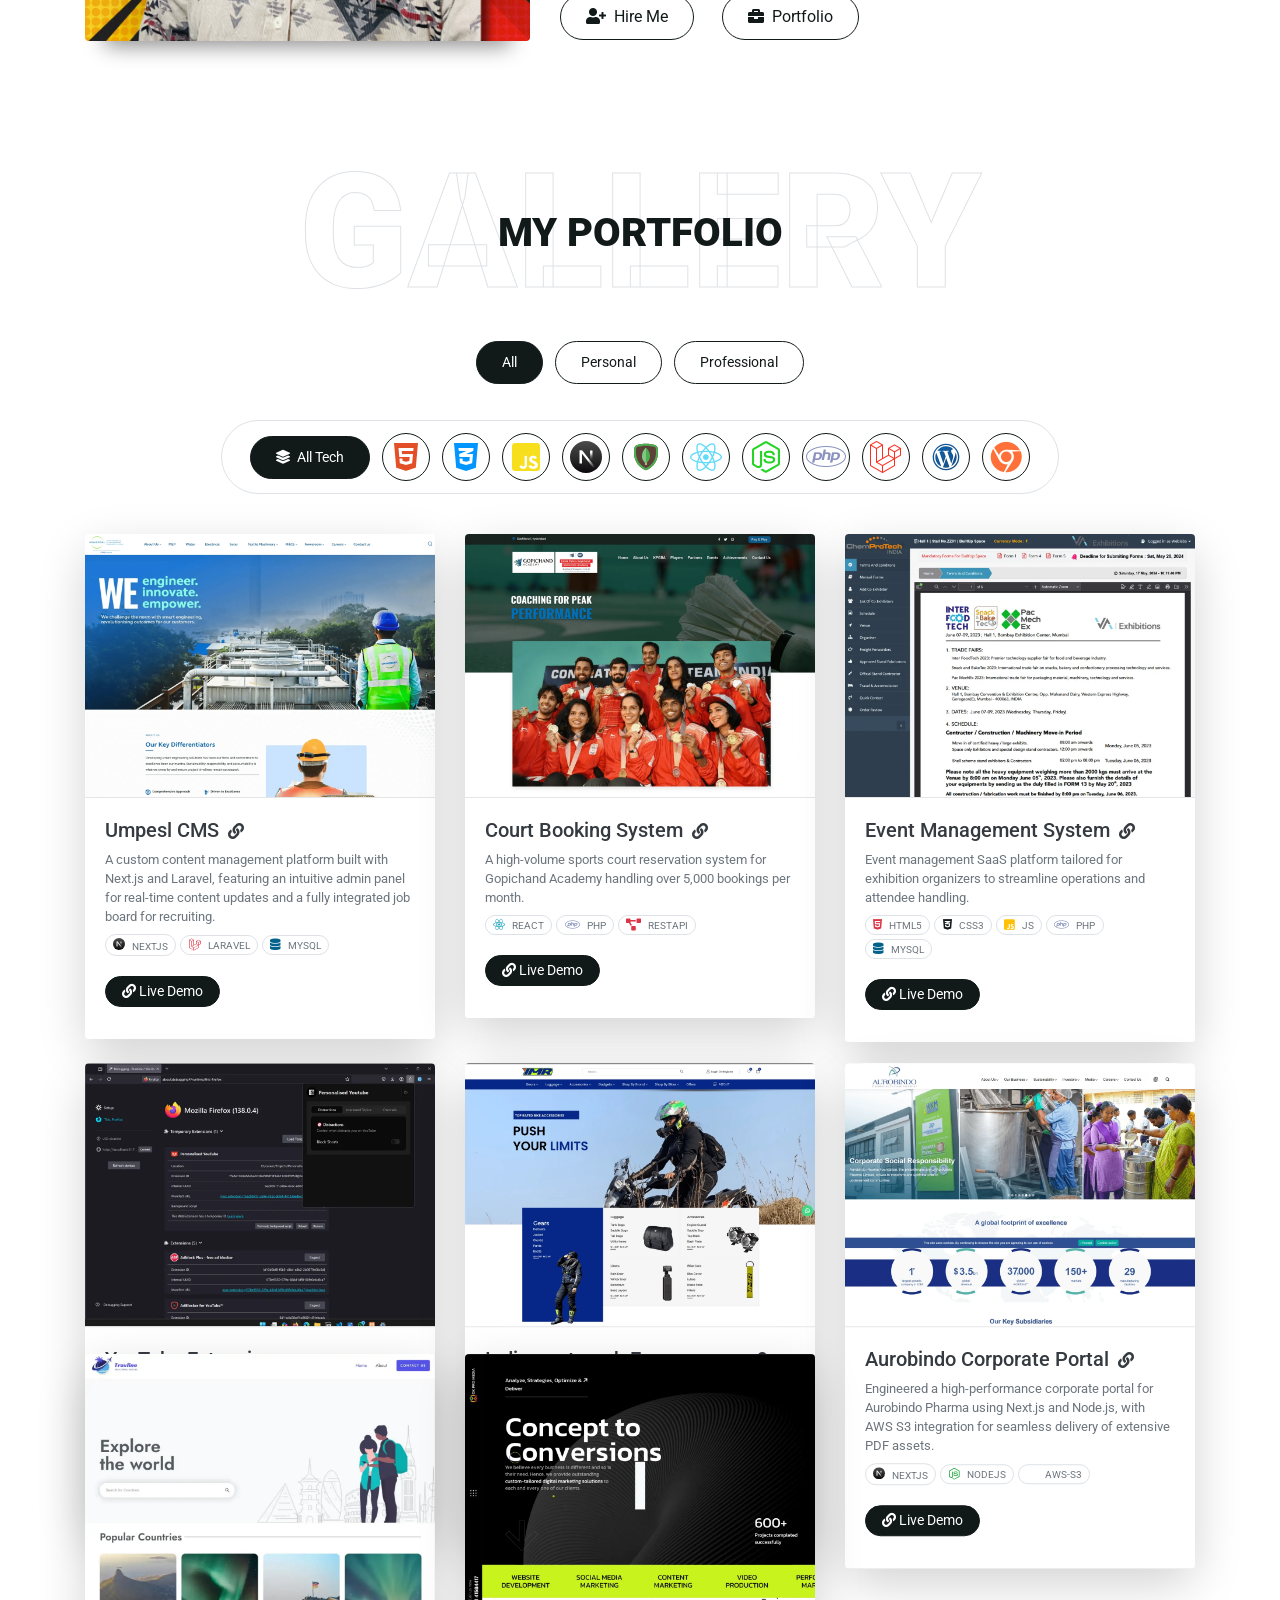
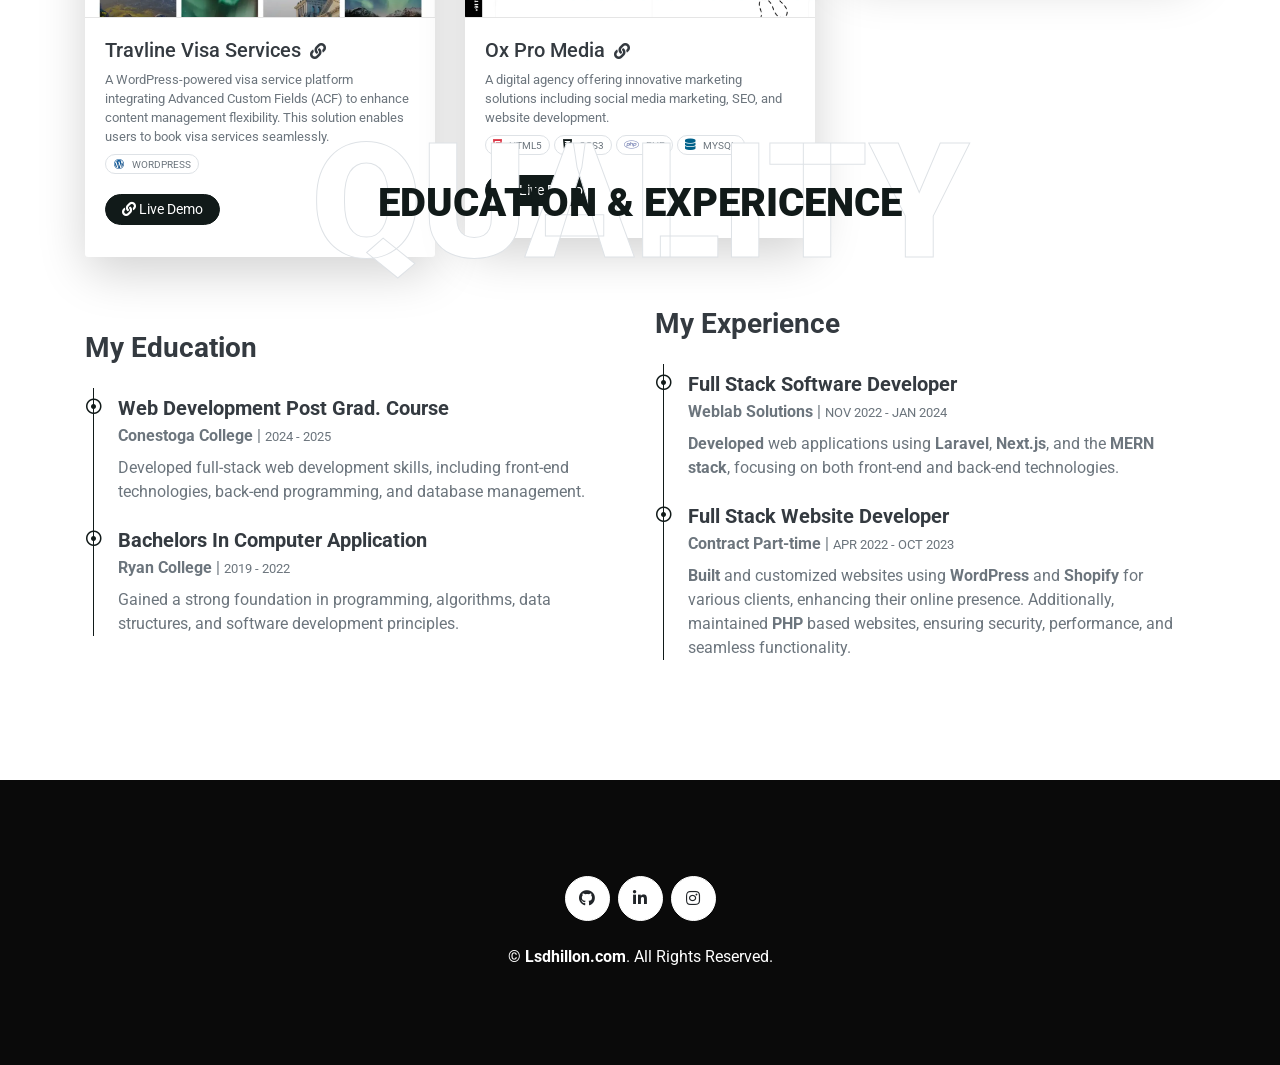
==== commit ca89b602: "Updated my resume" ====
--- a/index.html
+++ b/index.html
@@ -89,7 +89,7 @@
 					<div class="typed-text d-none">Full Stack Developer, Web Developer, Front End Developer, MERN Stack Developer,
 						WordPress Developer</div>
 					<div class="d-flex align-items-center justify-content-center justify-content-lg-start pt-5">
-						<a target="_blank" href="./assets/Lakhvinder_singh_resume.pdf" class="btn btn-outline-light mr-5">Download
+						<a target="_blank" href="./assets/Lakhvinder Singh Web-developer-Resume-18052025.pdf" class="btn btn-outline-light mr-5">Download
 							CV</a>
 						<a href="#portfolio">
 							<button type="button" 
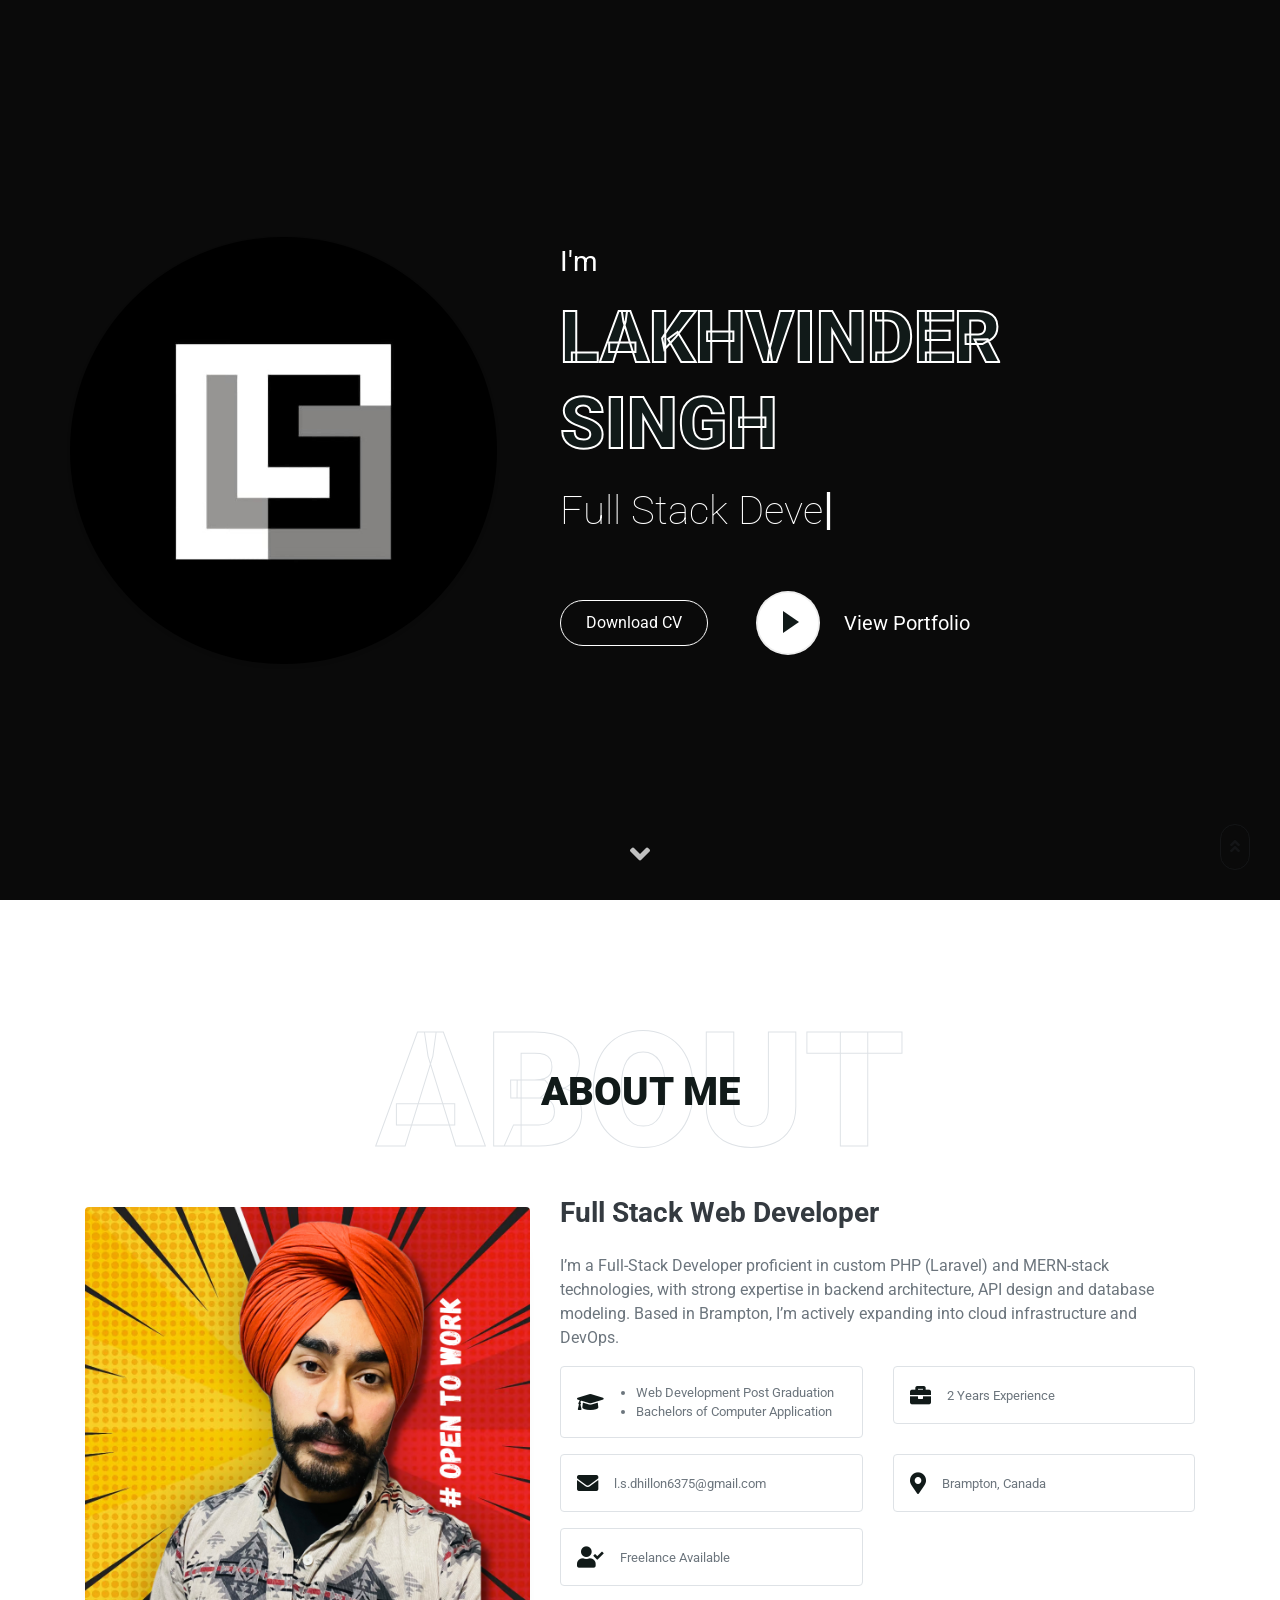
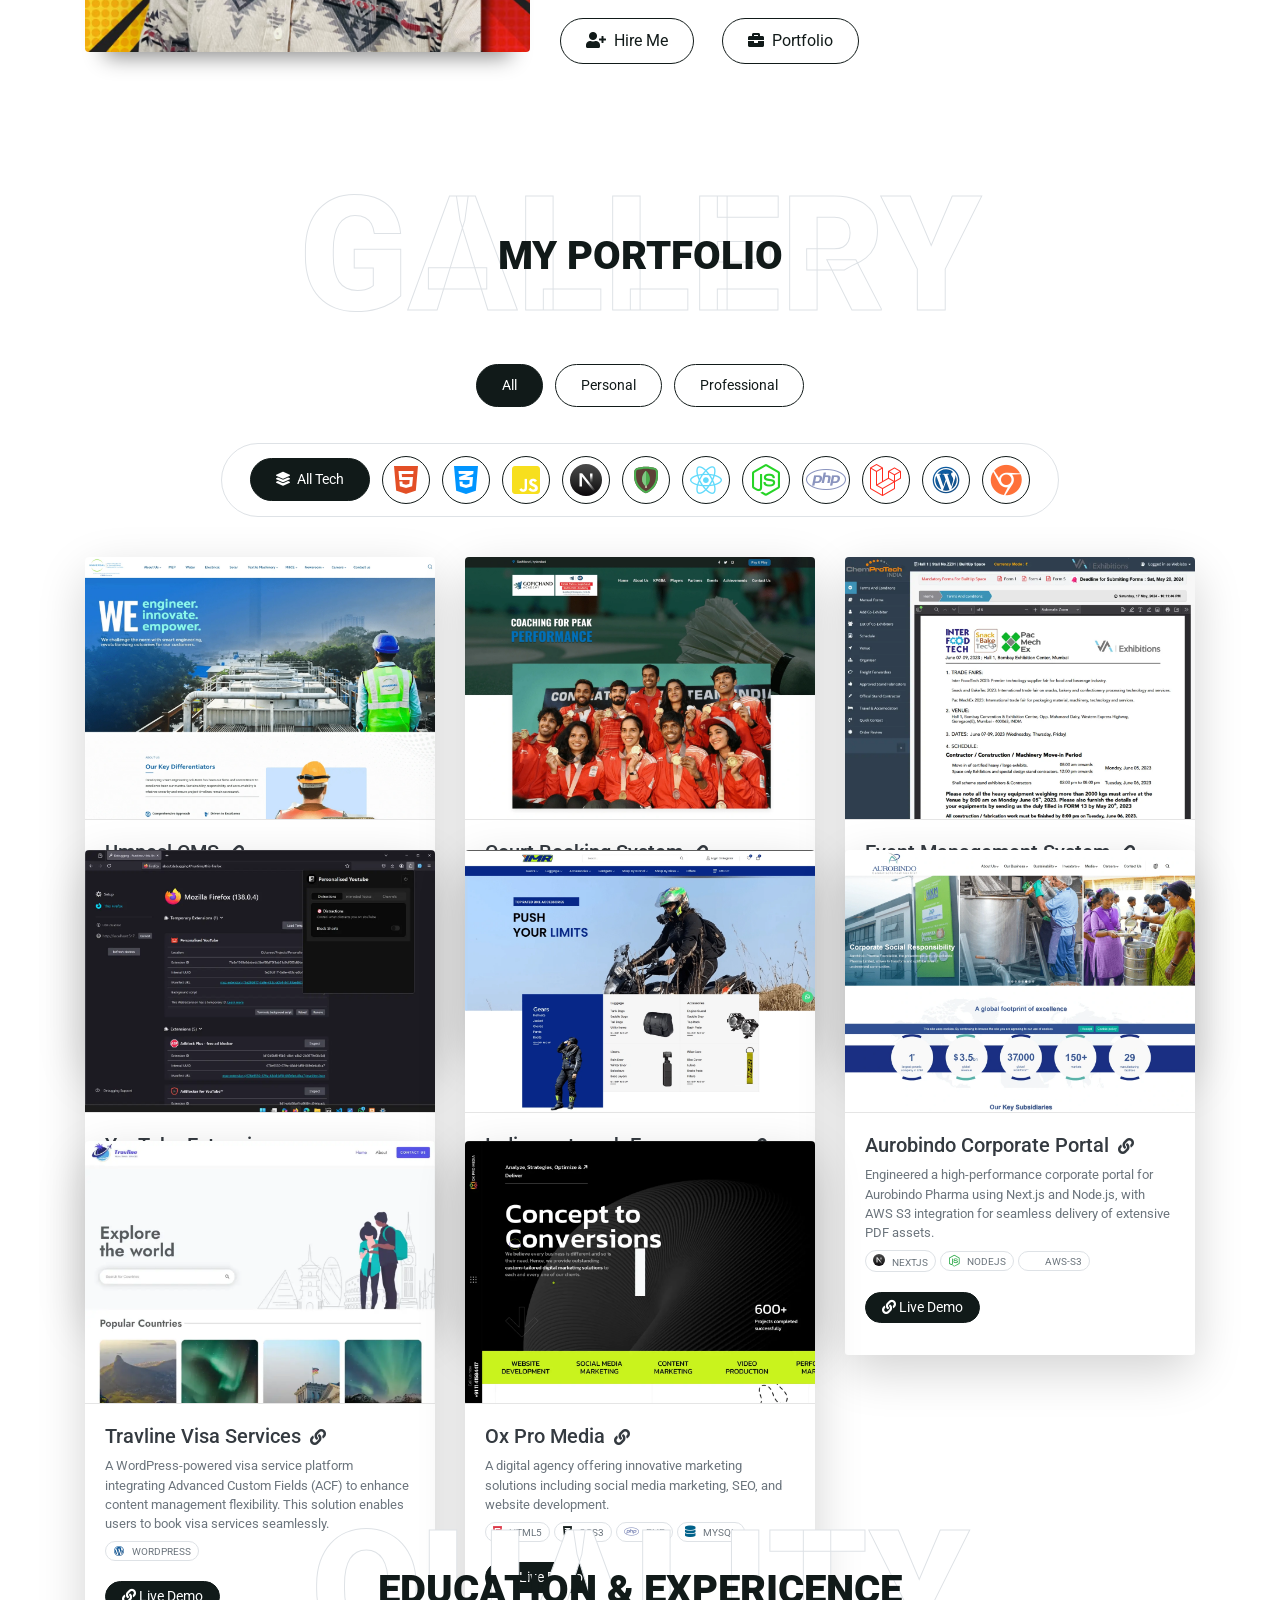
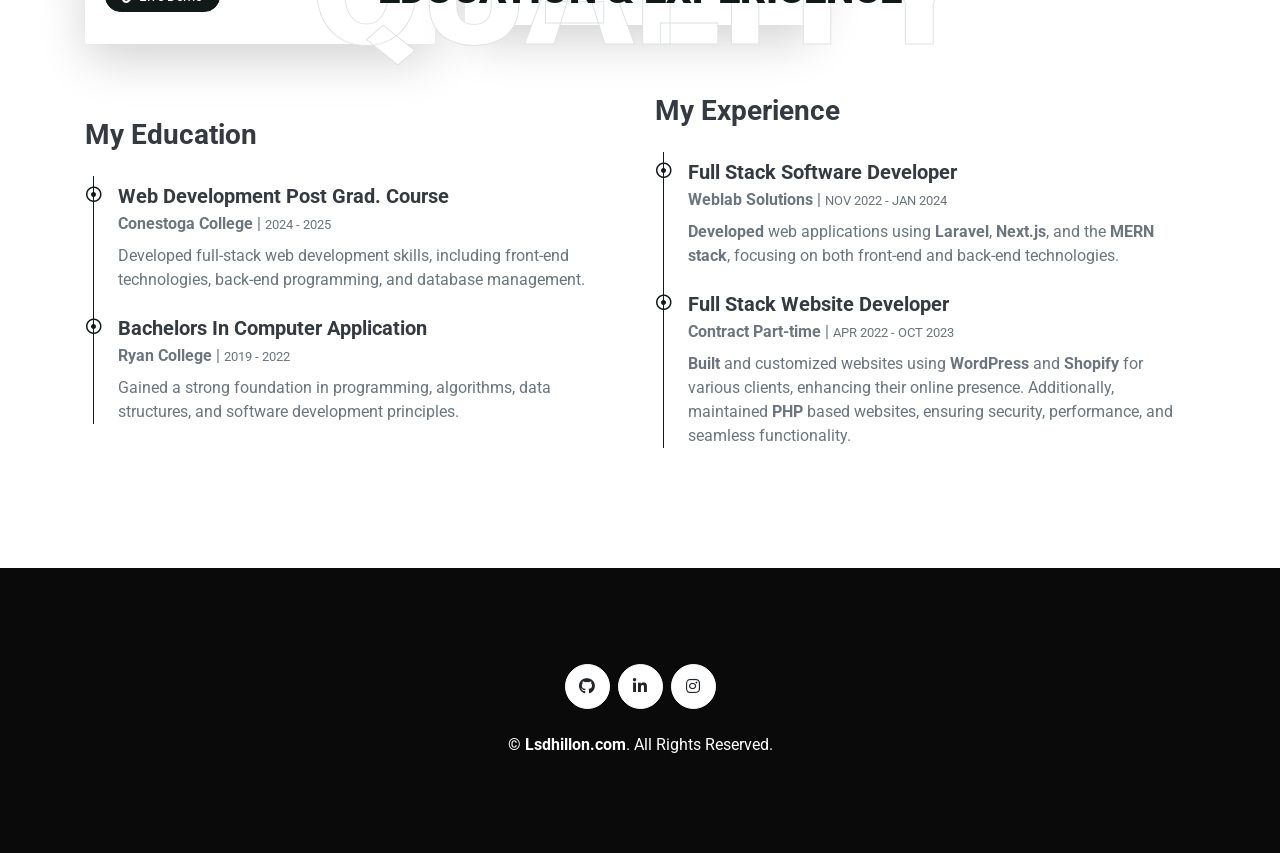
==== commit 20355953: "Changed the about info" ====
--- a/index.html
+++ b/index.html
@@ -119,9 +119,7 @@
 				</div>
 				<div class="col-lg-7">
 					<h3 class="mb-4">Full Stack Web Developer</h3>
-					<p>I am a full-stack developer with over a year of experience, having worked in various sectors such as
-						Pharma, Sports, and Event Management. I have contributed to the architecture and development of software
-						solutions in these industries. </p>
+					<p>I’m a Full-Stack Developer proficient in custom PHP (Laravel) and MERN-stack technologies, with strong expertise in backend architecture, API design and database modeling. Based in Brampton, I’m actively expanding into cloud infrastructure and DevOps.</p>
 					<div class="row mb-3">
 						<div class="col-md-6 mb-3">
 							<div class="border rounded p-3 d-flex align-items-center">
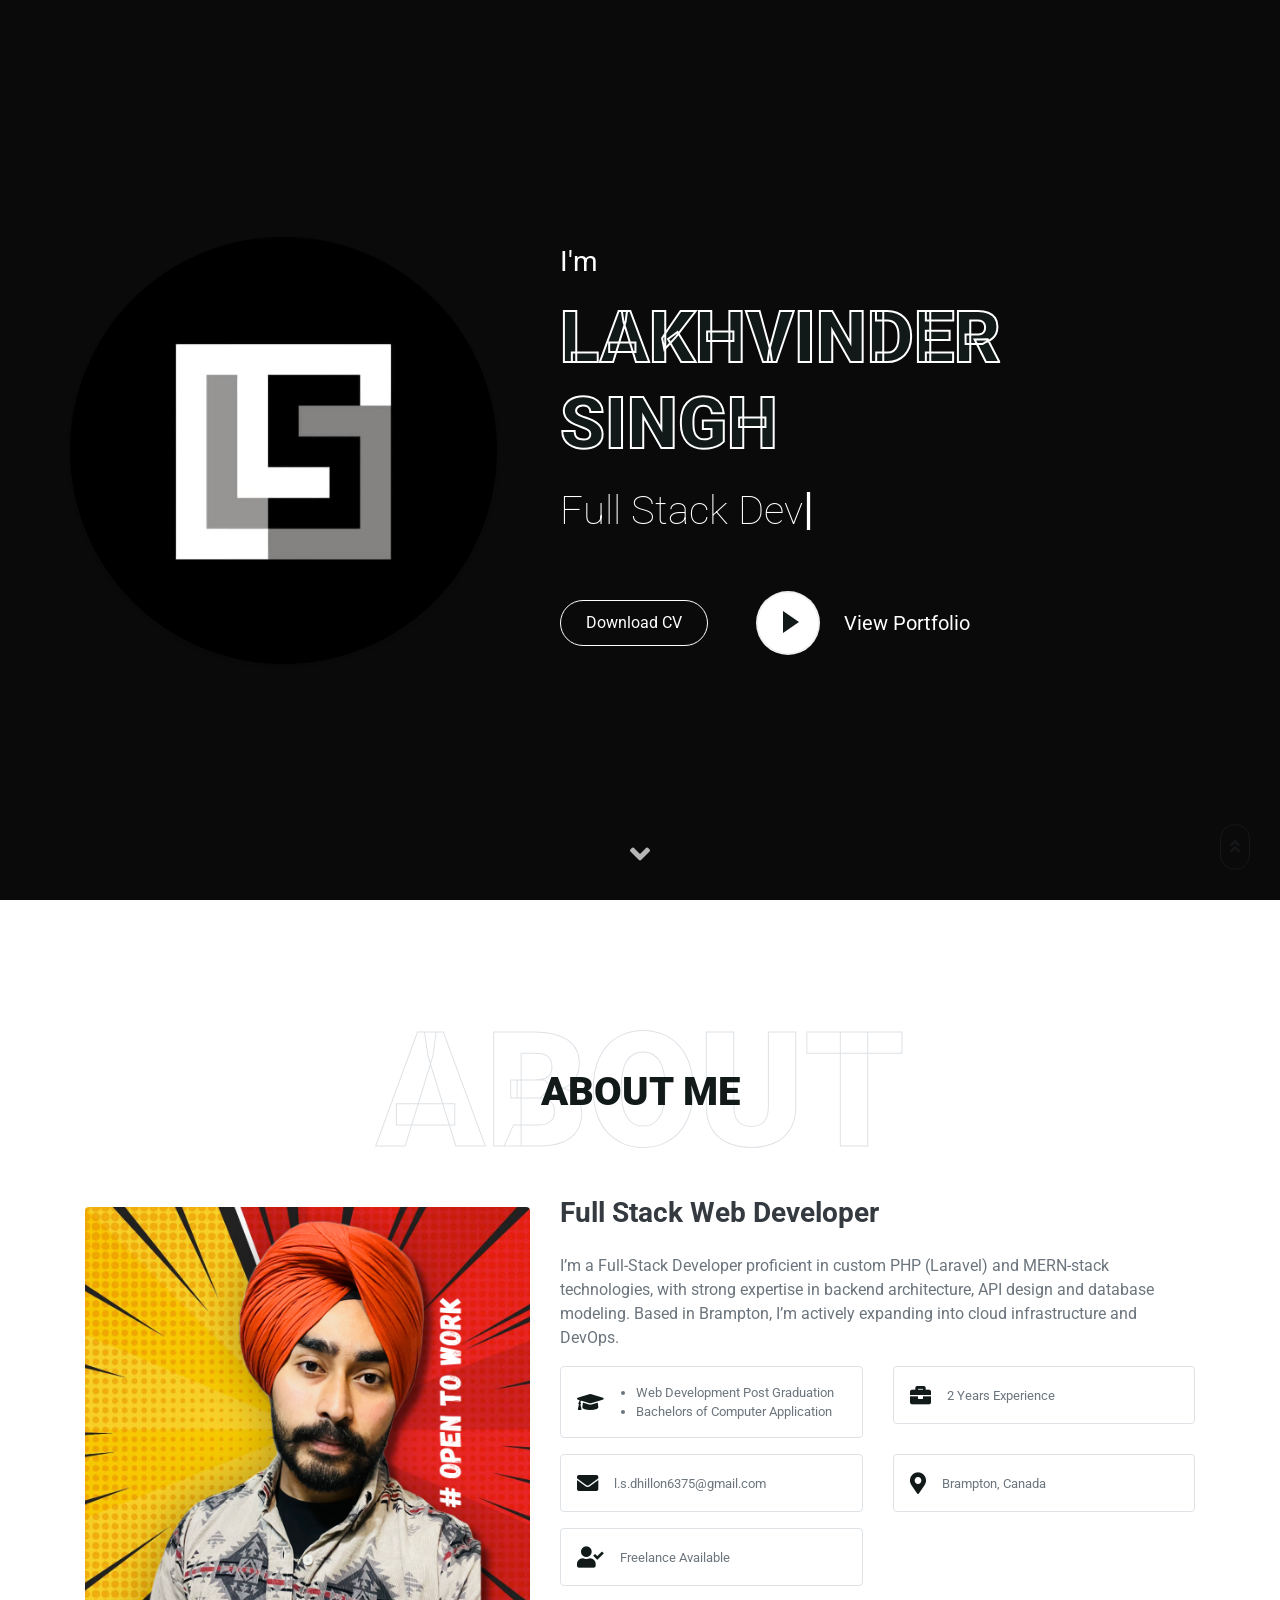
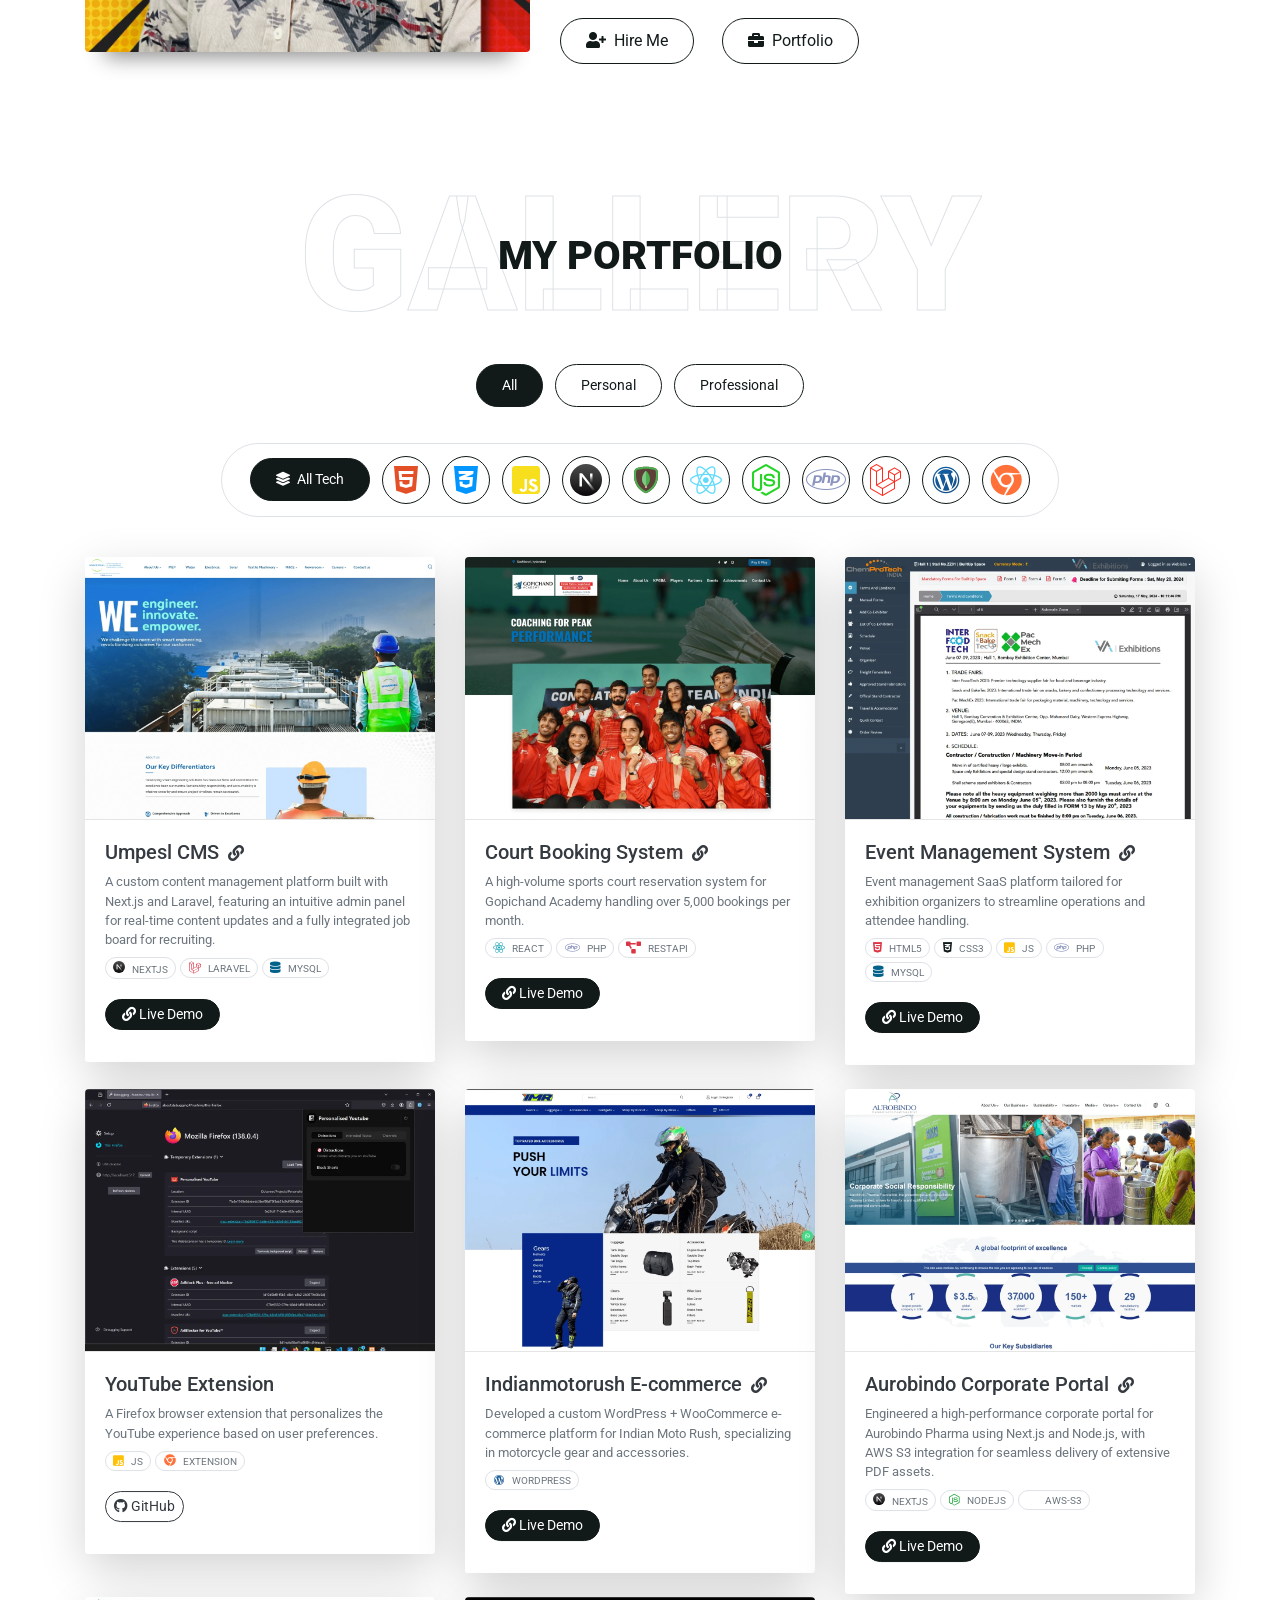
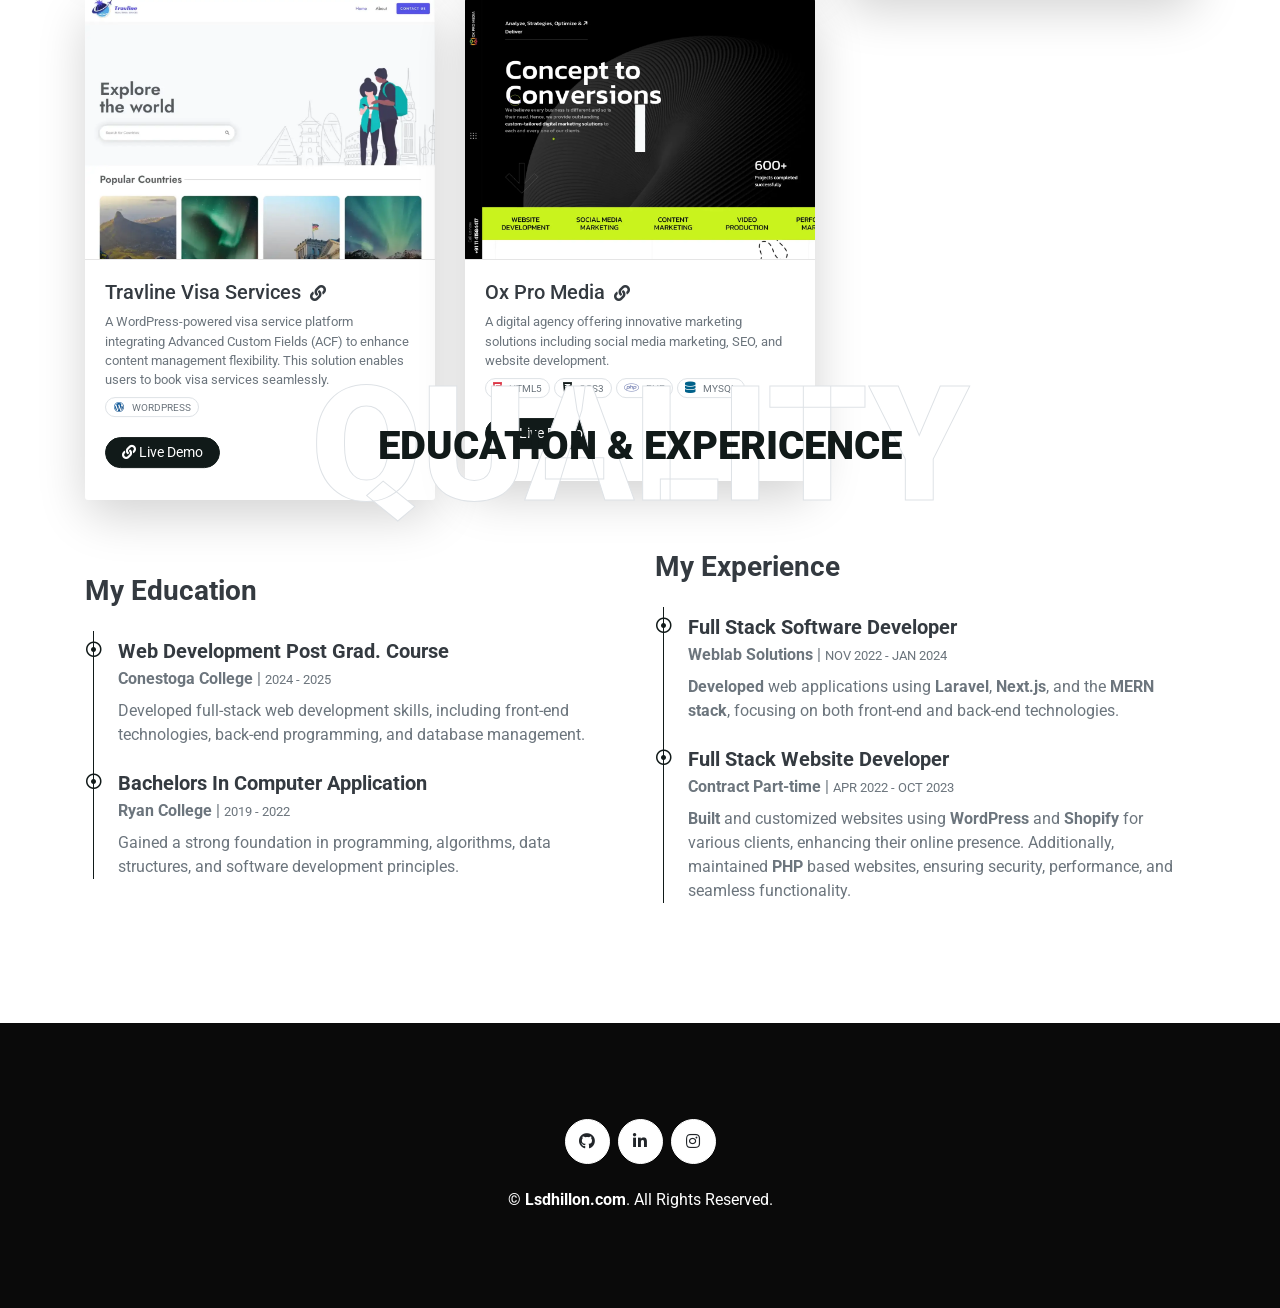
==== commit 4686dfef: "Update index.html Fixed Resume Url" ====
--- a/index.html
+++ b/index.html
@@ -89,7 +89,7 @@
 					<div class="typed-text d-none">Full Stack Developer, Web Developer, Front End Developer, MERN Stack Developer,
 						WordPress Developer</div>
 					<div class="d-flex align-items-center justify-content-center justify-content-lg-start pt-5">
-						<a target="_blank" href="./assets/Lakhvinder Singh Web-developer-Resume-18052025.pdf" class="btn btn-outline-light mr-5">Download
+						<a target="_blank" href="./assets/Lakhvinder_singh_resume.pdf" class="btn btn-outline-light mr-5">Download
 							CV</a>
 						<a href="#portfolio">
 							<button type="button" 
@@ -746,4 +746,4 @@
 	<script src="js/portfolio.js"></script>
 </body>
 
-</html>+</html>
